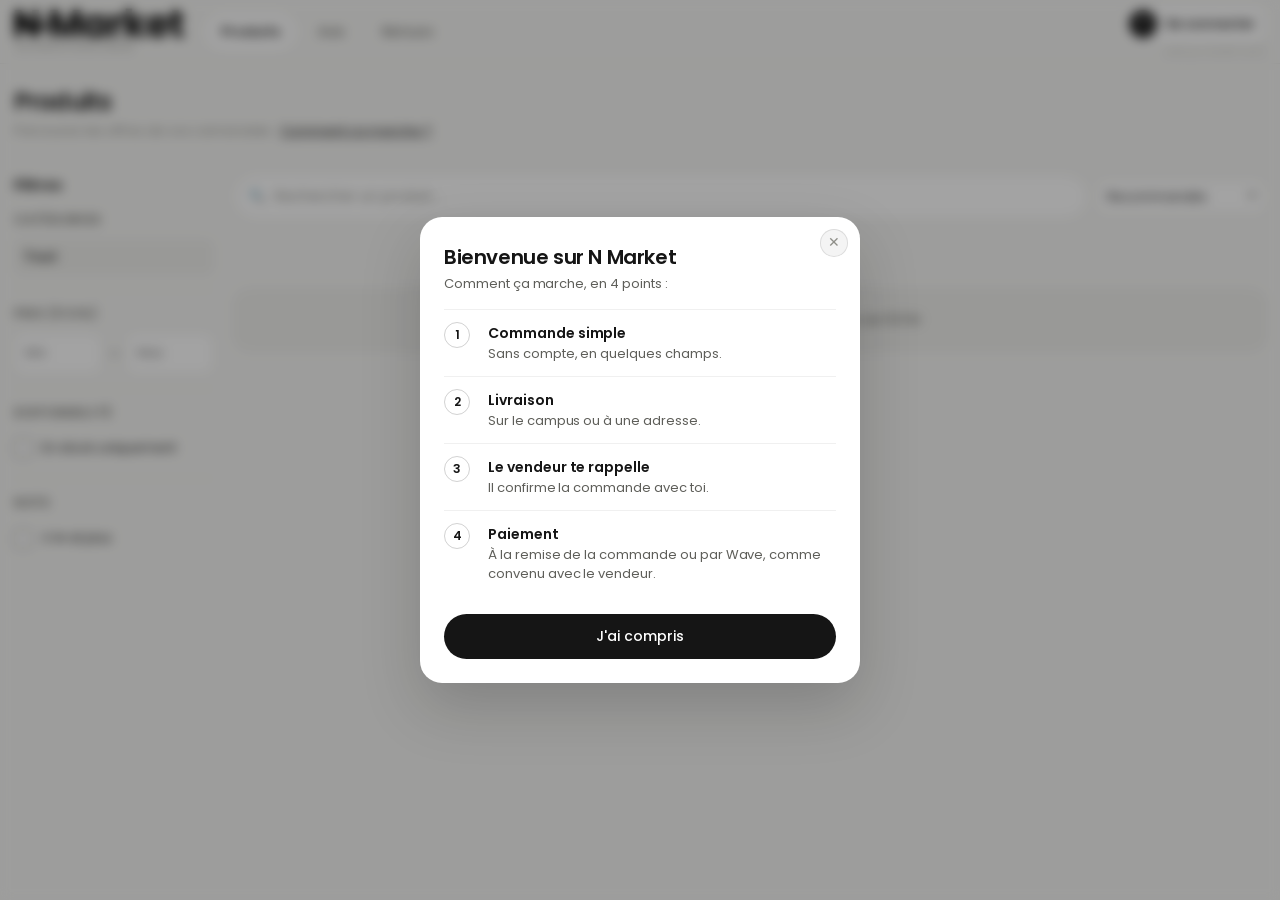
==== index.html @ 9080de51 "main" ====
<!DOCTYPE html>
<html lang="fr">
<head>
  <meta charset="UTF-8"><meta name="google-site-verification" content="qUVYnQUcmtaSax5qMbTQDFebanwdt0T6GeVmUHQS394" /><meta name="viewport" content="width=device-width, initial-scale=1.0, maximum-scale=1.0, user-scalable=no, viewport-fit=cover">
  <title>N Market</title>
  <link rel="icon" type="image/png" href="assets/favicon.png"><link rel="apple-touch-icon" href="assets/favicon.png">
  <style id="splashCss">#splash{position:fixed;inset:0;z-index:9999;display:flex;flex-direction:column;align-items:center;justify-content:center;gap:22px;background:#fff;transition:opacity .4s ease,visibility .4s}#splash.hide{opacity:0;visibility:hidden}#splash img{width:min(62vw,260px);height:auto;animation:spIn .6s cubic-bezier(.2,.8,.2,1) both}#splash .sp-bar{width:min(34vw,120px);height:3px;border-radius:3px;background:rgba(128,128,128,.25);overflow:hidden}#splash .sp-bar i{display:block;height:100%;width:40%;border-radius:3px;background:#111;animation:spBar 1.1s ease-in-out infinite}#splash .sp-estm{width:min(24vw,84px);opacity:.95;animation-delay:.15s}#splash .sp-w{display:none}@media (prefers-color-scheme:dark){:root:not([data-theme="light"]) #splash{background:#0d0d0d}:root:not([data-theme="light"]) #splash .sp-b{display:none}:root:not([data-theme="light"]) #splash .sp-w{display:block}:root:not([data-theme="light"]) #splash .sp-bar i{background:#fff}}html[data-theme="dark"] #splash{background:#0d0d0d}html[data-theme="dark"] #splash .sp-b{display:none}html[data-theme="dark"] #splash .sp-w{display:block}html[data-theme="dark"] #splash .sp-bar i{background:#fff}@keyframes spIn{from{opacity:0;transform:translateY(8px) scale(.96)}}@keyframes spBar{0%{transform:translateX(-120%)}100%{transform:translateX(320%)}}@media (prefers-reduced-motion:reduce){#splash img,#splash .sp-bar i{animation:none}}</style>
  <link rel="stylesheet" href="css/style.css">
<script src="js/theme.js"></script>
<script src="js/nozoom.js"></script>
</head>
<body data-bnav="shop" class="cart-empty">
<div id="splash" role="status" aria-label="Chargement"><img class="sp-b" src="assets/logo-black.png" alt="N Market"><img class="sp-w" src="assets/logo-white.png" alt="" aria-hidden="true"><div class="sp-bar"><i></i></div><img class="sp-estm" src="assets/estm-logo.svg" alt="ESTM"></div>
<div class="flag-bar"></div>
<div id="loader"><div class="spinner"></div><p>Chargement…</p></div>
<div class="mobile-topbar"><a class="mt-title brand-img-link" href="index.html" aria-label="N Market — accueil"><span class="brand-img-wrap"><img class="brand-img light" src="assets/logo-black.png" alt="N Market" width="170" height="30"><img class="brand-img dark" src="assets/logo-white.png" alt="" aria-hidden="true" width="170" height="30"></span></a></div>
<div class="app">
  <aside class="sidebar">
    <div class="logo-row">
      <div class="logo"><a class="logo-link brand-img-link" href="index.html" aria-label="N Market — accueil"><div class="logo-name"><span class="brand-img-wrap"><img class="brand-img light" src="assets/logo-black.png" alt="N Market" width="170" height="30"><img class="brand-img dark" src="assets/logo-white.png" alt="" aria-hidden="true" width="170" height="30"></span></div></a><div class="logo-under"><span class="logo-sub">Université ESTM Dakar</span></div></div>
    </div>
    <nav class="nav">
      <span class="nav-label">Catalogue</span>
      <button class="nav-item active" data-page="products"><span class="icon">🛍</span>Produits</button>
      <button class="nav-item" data-page="cart"><span class="icon">🛒</span>Panier <span class="cart-count" id="cartCount" style="display:none">0</span></button>
      <button class="nav-item" data-page="reviews"><span class="icon">⭐</span>Avis</button>
      <button class="nav-item" data-page="returns"><span class="icon">↩️</span>Retours</button>
    </nav>
    <div class="sidebar-footer">
      <div id="userPill" class="user-pill">
        <div class="avatar" id="userAvatar">?</div>
        <div class="user-info"><div class="user-name" id="userName">Se connecter</div><div class="user-role" id="userRole">Visiteur</div></div>
      </div>
      <span class="credit">codé par BUABEY Nel'si</span>
          </div>
  </aside>
  <main class="main">
    <div id="page-products" class="page active">
      <div class="page-header"><div><div class="page-title">Produits</div><div class="page-desc">Parcourez les offres de vos camarades · <button type="button" class="link-btn" id="howBtn">Comment ça marche ?</button></div></div></div>
      <div class="ad-banners-list" id="adBannersList"></div>
      <div class="shop-layout">
        <aside class="filters-panel" id="filtersPanel" aria-label="Filtres">
          <div class="fp-head"><strong>Filtres</strong><button type="button" class="fp-close" id="fpClose" aria-label="Fermer">✕</button></div>
          <div class="fp-group">
            <div class="fp-title">Prix (FCFA)</div>
            <div class="fp-price"><input type="number" inputmode="numeric" min="0" id="fPriceMin" placeholder="Min"><span>–</span><input type="number" inputmode="numeric" min="0" id="fPriceMax" placeholder="Max"></div>
          </div>
          <div class="fp-group">
            <div class="fp-title">Disponibilité</div>
            <label class="fp-check"><input type="checkbox" id="fStock"><span>En stock uniquement</span></label>
          </div>
          <div class="fp-group">
            <div class="fp-title">Note</div>
            <label class="fp-check"><input type="checkbox" id="fRating"><span>4 ★ et plus</span></label>
          </div>
          <div class="fp-foot"><button type="button" class="btn-ghost" id="fpReset">Tout effacer</button><button type="button" class="btn-primary" id="fpApply">Voir les résultats</button></div>
        </aside>
        <div class="shop-main">
          <div class="toolbar">
            <div class="search-wrap"><span class="s-icon">🔍</span><input type="search" id="searchInput" placeholder="Rechercher un produit…" autocomplete="off"></div>
            <select class="select-sm sort-select" id="sortSelect" aria-label="Trier">
              <option value="reco">Recommandés</option>
              <option value="new">Plus récents</option>
              <option value="priceAsc">Prix croissant</option>
              <option value="priceDesc">Prix décroissant</option>
              <option value="rating">Mieux notés</option>
            </select>
            <button type="button" class="btn-filter" id="openFilters">Filtres<span class="fcount" id="fCount" hidden></span></button>
          </div>
          <div class="filters" id="filterButtons">
            <button class="filter-btn active" data-filter="all">Tout</button>
          </div>
          <select class="select-sm filter-select" id="filterSelect"></select>
          <div class="result-line"><span id="resultCount" aria-live="polite"></span><div class="chips" id="activeFilters"></div></div>
          <div id="productsGrid"></div>
          <div class="estm-foot"><img src="assets/estm-logo.svg" alt="ESTM" width="72" height="35"><span>La marketplace des étudiants de l'ESTM</span></div>
        </div>
      </div>
      <div class="fp-overlay" id="fpOverlay"></div>
    </div>
    <div id="page-cart" class="page">
      <div class="page-header"><div><div class="page-title">Panier</div><div class="page-desc">Vérifie ta commande avant de valider</div></div></div>

      <div id="cartEmpty" class="empty" style="display:none">Ton panier est vide. Ajoute des produits depuis le catalogue 🛍</div>

      <div id="cartContent">
        <div class="cart-items" id="cartItems"></div>
        <div class="cart-summary"><span>Total</span><span id="cartTotal">0 FCFA</span></div>

        <div class="form-wrap">
          <div class="f-section">
            <span class="f-label">Tes informations</span>
            <div class="field"><label>Nom complet</label><input type="text" id="oName" placeholder="Ex : Amina Diallo"></div>
            <div class="field"><label>Téléphone (WhatsApp de préférence)</label><input type="tel" id="oPhone" placeholder="+221 77 …"></div>
            <label class="check-row" id="oWaRow"><input type="checkbox" id="oWaOptIn"><span>Recevoir mon <strong>reçu</strong> et le suivi de ma commande sur WhatsApp</span></label>
          </div>
          <div class="divider"></div>
          <div class="f-section">
            <span class="f-label">Instructions générales (optionnel)</span>
            <div class="field"><textarea id="oNotes" placeholder="Ex : appeler en arrivant, livrer à l'entrée du bâtiment B…"></textarea><div class="hint">Pour des modifications spécifiques à un produit (ex : sans sucre pour la crêpe), utilise le champ "Précision" sous chaque article du panier.</div></div>
          </div>
          <div class="divider"></div>
          <div class="f-section">
            <span class="f-label">Livraison</span>
            <div class="field-row">
              <div class="field"><label>Date souhaitée</label><input type="date" id="oDate"></div>
              <div class="field"><label>Heure souhaitée</label><input type="time" id="oTime"></div>
            </div>
            <div class="field"><label>Lieu de livraison</label>
              <div class="delivery-type-row">
                <label class="delivery-type-opt active" data-val="campus">
                  <input type="radio" name="deliveryType" value="campus" checked>
                  <span class="dt-icon">🏫</span><span>Sur le campus</span>
                </label>
                <label class="delivery-type-opt" data-val="external">
                  <input type="radio" name="deliveryType" value="external">
                  <span class="dt-icon">📍</span><span>Hors campus</span>
                </label>
              </div>
            </div>
            <div class="field" id="oAddressField" style="display:none">
              <label>Adresse de livraison</label>
              <textarea id="oAddress" placeholder="Ex : Cité Keur Gorgui, villa 12, derrière la pharmacie…"></textarea>
              <div class="hint">Indique une adresse précise pour faciliter la livraison.</div>
              <div class="map-picker">
                <button type="button" class="btn-ghost" id="oLocateBtn">📍 Utiliser ma position</button>
                <div class="gmap-box" id="oMapBox" aria-label="Carte pour placer le lieu de livraison"></div>
                <div class="hint" id="oMapHint">Partage ta position ou touche la carte pour placer le repère : le vendeur saura exactement où te livrer.</div>
                <a class="map-check" id="oMapCheck" href="#" target="_blank" rel="noopener noreferrer" style="display:none">Vérifier sur Google Maps ↗</a>
              </div>
            </div>
            <div id="oCampusFields">
              <div class="field-row">
                <div class="field"><label>Niveau</label><select id="oNiveau"><option value="">— Sélectionner —</option></select></div>
                <div class="field"><label>Filière</label><select id="oFiliere" disabled><option value="">Choisis d'abord ton niveau</option></select></div>
              </div>
              <div class="hint" style="margin-top:-8px;margin-bottom:14px">Pour que le vendeur sache où te livrer sur le campus.</div>
            </div>
          </div>
          <button class="btn-primary" id="submitOrderBtn">Valider la commande</button>
          <div class="order-confirm-box" id="orderSuccess" style="display:none">
            <div class="ico">✓</div>
            <strong>Commande envoyée !</strong>
            <p id="orderSuccessText"></p>
            <p style="margin-top:8px" id="waContactP" hidden><a class="btn-ghost" id="waContactLink" target="_blank" rel="noopener noreferrer">💬 Écrire sur WhatsApp</a></p>
            <p class="order-contact-note">🤝 <strong>Le vendeur te contactera dans peu de temps</strong> pour confirmer ta commande et la livraison. Garde ton téléphone à portée de main.</p>
            <p class="order-contact-note">💳 <strong>Paiement :</strong> à la remise de la commande ou par Wave, comme convenu avec le vendeur.</p>
            <p style="margin-top:8px">🧾 Ton ticket est affiché ci-dessous. Conserve-le : le code de reçu sert pour un retour.</p>
          </div>
          <div class="ticket-wrap" id="ticketWrap" style="display:none">
            <div id="ticketCard" class="tk-host"></div>
            <div class="ticket-actions">
              <button class="btn-ghost" id="downloadTicketBtn">⬇ Télécharger mon ticket</button>
            </div>
          </div>
        </div>
      </div>
    </div>
    <div id="page-reviews" class="page">
      <div class="page-header"><div><div class="page-title">Avis</div><div class="page-desc">Notes et retours de la promo</div></div></div>
      <button class="add-btn" id="openReviewBtn">+ Laisser un avis</button>
      <div class="reviews-list" id="reviewsList"></div>
    </div>
    <div id="page-returns" class="page">
      <div class="page-header"><div><div class="page-title">Retours</div><div class="page-desc">Un article reçu n'est pas conforme ? Signale-le au vendeur</div></div></div>
      <div class="form-wrap">
        <div class="f-section">
          <span class="f-label">Identification de la commande</span>
          <div class="field"><label>Code de reçu</label><input type="text" id="rtCode" placeholder="NM-XXXX-XXXX" autocomplete="off" autocapitalize="characters" maxlength="14" style="text-transform:uppercase;letter-spacing:.08em"></div>
          <div class="hint">Le code figure sur ton ticket et dans le message WhatsApp de confirmation (un code par article).</div>
        </div>
        <div class="divider"></div>
        <div class="f-section">
          <span class="f-label">Motif du retour</span>
          <div class="field"><textarea id="rtReason" placeholder="Ex : le produit reçu ne correspond pas à la description, l'article était abîmé…"></textarea></div>
        </div>
        <button class="btn-primary" id="submitReturnBtn">Envoyer la demande</button>
        <div class="success-box" id="returnSuccess"><div class="ico">✓</div><strong>Demande envoyée !</strong><p>Le vendeur a reçu ton message et te recontactera.</p></div>
      </div>
    </div>
  </main>
</div>

<div class="overlay" id="authModal">
  <div class="modal">
    <button class="modal-x" data-close="authModal">✕</button>
    <div id="viewLogin">
      <div class="modal-title">Connexion</div><div class="modal-sub">Accède à ton espace vendeur</div>
      <div class="modal-form" id="loginFormEmail">
        <div class="field"><label>Email</label><input type="email" id="lEmail" placeholder="ton@email.com"></div>
        <div class="field"><label>Mot de passe</label><input type="password" id="lPass" placeholder="••••••••"></div>
        <button class="btn-primary" id="loginBtn">Se connecter</button>
        <div class="modal-link" style="margin-top:4px"><a id="goForgot">Mot de passe oublié ?</a></div>
        <div class="modal-sep">ou</div>
        <div class="modal-link">Pas de compte ? <a id="goRegister">S'inscrire</a></div>
      </div>
      <div class="modal-form" id="loginFormForgot" style="display:none">
        <div class="field"><label>Email du compte</label><input type="email" id="fEmail" placeholder="ton@email.com"></div>
        <div class="hint">Nous t'envoyons un lien sécurisé pour choisir un nouveau mot de passe.</div>
        <button class="btn-primary" id="forgotBtn">Envoyer le lien</button>
        <div class="modal-link" style="margin-top:4px"><a id="goPasswordLogin">Retour à la connexion</a></div>
      </div>
    </div>
    <div id="viewRegister" style="display:none">
      <div class="modal-title">Créer un compte</div><div class="modal-sub">Rejoins N Market</div>
      <div class="modal-form">
        <div class="modal-grid">
          <div class="field"><label>Prénom</label><input type="text" id="rFirst" placeholder="Amina"></div>
          <div class="field"><label>Nom</label><input type="text" id="rLast" placeholder="Diallo"></div>
        </div>
        <div class="field"><label>Email</label><input type="email" id="rEmail" placeholder="ton@email.com"></div>
        <div class="field"><label>Téléphone</label><input type="tel" id="rPhone" placeholder="+221 77 …"></div>
        <div class="field"><label>Filière</label><select id="rFiliere"><option value="">— Sélectionner —</option></select></div>
        <div class="field"><label>Mot de passe</label><input type="password" id="rPass" placeholder="Min. 8 caractères" autocomplete="new-password"></div>
        <button class="btn-primary" id="registerBtn">Créer mon compte</button>
        <div class="modal-link">Déjà inscrit ? <a id="goLogin">Se connecter</a></div>
      </div>
    </div>
  </div>
</div>

<div class="overlay" id="recoveryModal">
  <div class="modal">
    <button class="modal-x" data-close="recoveryModal">✕</button>
    <div class="modal-title">Nouveau mot de passe</div><div class="modal-sub">Choisis un mot de passe d'au moins 8 caractères</div>
    <div class="modal-form">
      <div class="field"><label>Nouveau mot de passe</label><input type="password" id="newPass" autocomplete="new-password"></div>
      <button class="btn-primary" id="saveNewPassBtn">Enregistrer</button>
    </div>
  </div>
</div>

<div class="overlay" id="termsModal">
  <div class="modal modal-lg">
    <button class="modal-x" data-close="termsModal">✕</button>
    <div class="modal-title">Conditions pour devenir vendeur sur N Market</div>
    <div class="modal-sub">À lire avant de créer ta boutique</div>
    <div class="terms-content">
      <h4>1. Qui peut vendre ?</h4>
      <p>N Market est réservé à la communauté universitaire (étudiants, personnel). L'inscription est gratuite et ouverte à toute personne souhaitant proposer des produits ou services aux autres membres de l'université.</p>

      <h4>2. Comment ça fonctionne</h4>
      <ul>
        <li>Tu crées ton compte avec ton prénom, nom, email, téléphone et ta filière.</li>
        <li>Tu ajoutes tes produits (nom, description, prix, photo, catégorie, stock si besoin).</li>
        <li>Les clients commandent depuis le catalogue, choisissent une date/heure et un lieu de livraison (sur le campus ou une adresse).</li>
        <li>Tu reçois une notification par email pour chaque nouvelle commande, avec les coordonnées du client.</li>
        <li>Une commission de service (taux fixé par l'administration) s'applique sur les ventes réalisées via la plateforme, facturée périodiquement.</li>
        <li>Tu peux mettre tes produits en avant (section "Sponsorisé") via la page Publicité, selon les formules proposées.</li>
      </ul>

      <h4>3. Ce qu'il FAUT faire</h4>
      <ul>
        <li>Décrire tes produits de façon honnête (prix, quantité, ingrédients, état).</li>
        <li>Mettre à jour ton stock et la disponibilité de tes produits régulièrement.</li>
        <li>Répondre aux clients et confirmer les commandes dans un délai raisonnable.</li>
        <li>Respecter les dates, heures et lieux de livraison convenus.</li>
        <li>Traiter les demandes de retour ou de réclamation avec sérieux et de bonne foi.</li>
        <li>Garder tes informations de profil (email, téléphone, filière) à jour.</li>
        <li>Payer les commissions dues dans les délais indiqués par l'administration.</li>
      </ul>

      <h4>4. Ce qu'il NE FAUT PAS faire</h4>
      <ul>
        <li>Vendre des produits illégaux, dangereux, contrefaits ou interdits par le règlement de l'université.</li>
        <li>Publier des photos, descriptions ou prix trompeurs.</li>
        <li>Annuler des commandes confirmées sans motif valable, ou ne pas livrer.</li>
        <li>Harceler, insulter ou faire pression sur un client ou un autre vendeur (y compris via la messagerie).</li>
        <li>Créer plusieurs comptes pour contourner un blocage ou une suspension.</li>
        <li>Utiliser les coordonnées des clients obtenues via une commande à d'autres fins que cette commande.</li>
      </ul>

      <h4>5. Signalements et sanctions</h4>
      <p>Tout client peut signaler un vendeur via la page de sa boutique. Le Super Admin examine chaque signalement. Au-delà d'un seuil de signalements jugés fondés, le Super Admin peut suspendre ou supprimer définitivement le compte vendeur et ses produits, sans préavis, en cas de manquement grave ou répété aux présentes conditions.</p>

      <h4>6. Modération et droit de retrait</h4>
      <p>Le Super Admin peut, à tout moment, suspendre un compte, retirer un produit du catalogue, ou refuser une demande de mise en avant, notamment en cas de non-respect de ces règles, de retard de paiement de commission, ou de plainte fondée.</p>

      <p class="terms-footer" id="termsFooterText">Ces conditions s'appliquent à tout compte vendeur créé sur N Market.</p>
    </div>
    <div class="modal-form" id="termsActions" style="display:none;margin-top:14px">
      <div style="display:flex;gap:10px">
        <button class="btn-primary" id="acceptTermsBtn" style="flex:1">J'accepte, créer mon compte</button>
        <button class="btn-danger" id="declineTermsBtn" style="flex:1">Refuser</button>
      </div>
    </div>
  </div>
</div>

<div class="overlay" id="reviewModal">
  <div class="modal">
    <button class="modal-x" data-close="reviewModal">✕</button>
    <div class="modal-title">Laisser un avis</div><div class="modal-sub">Note un produit commandé</div>
    <div class="modal-form">
      <div class="field"><label>Ton prénom</label><input type="text" id="rvName" placeholder="Ex : Fatou"></div>
      <div class="field"><label>Produit</label><select id="rvProduct"></select></div>
      <div class="field"><label>Note</label>
        <div class="star-input">
          <input type="radio" name="rv" id="rv5" value="5"><label for="rv5">★</label>
          <input type="radio" name="rv" id="rv4" value="4"><label for="rv4">★</label>
          <input type="radio" name="rv" id="rv3" value="3"><label for="rv3">★</label>
          <input type="radio" name="rv" id="rv2" value="2"><label for="rv2">★</label>
          <input type="radio" name="rv" id="rv1" value="1"><label for="rv1">★</label>
        </div>
      </div>
      <div class="field"><label>Commentaire</label><textarea id="rvText" placeholder="C'était délicieux…"></textarea></div>
      <button class="btn-primary" id="submitReviewBtn">Publier l'avis</button>
    </div>
  </div>
</div>

<div class="overlay" id="ticketAsk">
  <div class="modal">
    <h2 class="how-title">Télécharger ton ticket ?</h2>
    <p class="how-sub">Ton ticket est prêt. Il contient ton code de reçu (NM-…), utile pour un retour. Veux-tu le télécharger, ou préfères-tu faire une capture d'écran ?</p>
    <div class="ask-actions"><button class="btn-ghost" id="ticketAskNo">Capture d'écran</button><button class="btn-primary" id="ticketAskYes">Télécharger</button></div>
  </div>
</div>

<div class="overlay" id="howModal">
  <div class="modal">
    <button class="modal-x" data-close="howModal" aria-label="Fermer">✕</button>
    <h2 class="how-title">Bienvenue sur N Market</h2>
    <p class="how-sub">Comment ça marche, en 4 points :</p>
    <ol class="how-list">
      <li><strong>Commande simple</strong><span>Sans compte, en quelques champs.</span></li>
      <li><strong>Livraison</strong><span>Sur le campus ou à une adresse.</span></li>
      <li><strong>Le vendeur te rappelle</strong><span>Il confirme la commande avec toi.</span></li>
      <li><strong>Paiement</strong><span>À la remise de la commande ou par Wave, comme convenu avec le vendeur.</span></li>
    </ol>
    <button class="btn-primary" id="howOk">J'ai compris</button>
  </div>
</div>

<div class="overlay" id="productDetailModal">
  <div class="modal modal-lg">
    <button class="modal-x" data-close="productDetailModal">✕</button>
    <div id="pdContent"></div>
  </div>
</div>

<div class="overlay" id="shopModal">
  <div class="modal modal-lg">
    <button class="modal-x" data-close="shopModal">✕</button>
    <div id="shopContent"></div>
  </div>
</div>

<div class="overlay" id="reportModal">
  <div class="modal">
    <button class="modal-x" data-close="reportModal">✕</button>
    <div class="modal-title">Signaler ce vendeur</div>
    <div class="modal-sub" id="reportModalSub">Décris le problème rencontré. Le Super Admin examinera ton signalement.</div>
    <div class="modal-form">
      <input type="hidden" id="reportSellerId">
      <div class="field"><label>Ton nom (optionnel)</label><input type="text" id="reportName" placeholder="Ton nom"></div>
      <div class="field"><label>Ton téléphone (optionnel)</label><input type="tel" id="reportPhone" placeholder="+221 77 …"></div>
      <div class="field"><label>Motif du signalement</label><textarea id="reportReason" placeholder="Ex : produit jamais livré, vendeur injoignable, articles non conformes…"></textarea></div>
      <button class="btn-primary" id="submitReportBtn">Envoyer le signalement</button>
      <div class="success-box" id="reportSuccess"><div class="ico">✓</div><strong>Signalement envoyé</strong><p>Merci, le Super Admin va examiner ta demande.</p></div>
    </div>
  </div>
</div>

<button type="button" class="cart-fab" id="cartFab" aria-label="Voir mon panier"><svg class="cf-ico" viewBox="0 0 24 24" width="28" height="28" fill="none" stroke="currentColor" stroke-width="2" stroke-linecap="round" stroke-linejoin="round" aria-hidden="true"><path d="M2 3h3l2.4 11.2a2 2 0 0 0 2 1.6h7.7a2 2 0 0 0 2-1.5L21 7H6"/><circle cx="9.5" cy="20" r="1.4"/><circle cx="17.5" cy="20" r="1.4"/></svg><span class="cart-count" id="cartFabCount" style="display:none">0</span></button>
<div class="cart-popup" id="cartPopup" role="status" aria-live="polite" hidden>
  <div class="cp-thumb" id="cpThumb"></div>
  <div class="cp-body"><div class="cp-title">✓ Ajouté au panier</div><div class="cp-name" id="cpName"></div><div class="cp-meta" id="cpMeta"></div></div>
  <div class="cp-actions"><button type="button" class="btn-primary sm" id="cpView">Voir le panier</button><button type="button" class="btn-ghost" id="cpKeep">Continuer</button></div>
  <button type="button" class="cp-x" id="cpClose" aria-label="Fermer">×</button>
</div>
<div class="toast" id="toast"><div class="toast-title" id="toastTitle"></div><div class="toast-msg" id="toastMsg"></div></div>
<script src="js/vendor/supabase.js"></script>
<script src="js/splash.js"></script>
<script src="js/config.js"></script><script src="js/db.js"></script><script src="js/cache.js"></script><script src="js/maps.js"></script><script src="js/mobilenav.js"></script><script src="js/vendor/emailjs.min.js"></script>
<script src="js/email.js"></script>
<script src="js/vendor/html2canvas.min.js"></script>
<script src="js/ticket.js"></script>
<script src="js/main.js"></script>
</body></html>
---- css/style.css ----
/* ═══════════════════════════════════════════════════
   N MARKET — Interface minimaliste
   Neutres chauds, un seul accent (noir), Poppins.
   Hiérarchie : 12 / 13 / 14 / 16 / 20 / 24 / 32 px
═══════════════════════════════════════════════════ */

@font-face { font-family: 'Poppins'; font-weight: 300; font-style: normal; font-display: swap; src: url('fonts/poppins-latin-300-normal.woff2') format('woff2'); }
@font-face { font-family: 'Poppins'; font-weight: 400; font-style: normal; font-display: swap; src: url('fonts/poppins-latin-400-normal.woff2') format('woff2'); }
@font-face { font-family: 'Poppins'; font-weight: 500; font-style: normal; font-display: swap; src: url('fonts/poppins-latin-500-normal.woff2') format('woff2'); }
@font-face { font-family: 'Poppins'; font-weight: 600; font-style: normal; font-display: swap; src: url('fonts/poppins-latin-600-normal.woff2') format('woff2'); }
@font-face { font-family: 'Poppins'; font-weight: 700; font-style: normal; font-display: swap; src: url('fonts/poppins-latin-700-normal.woff2') format('woff2'); }

*, *::before, *::after { box-sizing: border-box; margin: 0; padding: 0; }
html { scroll-behavior: smooth; -webkit-font-smoothing: antialiased; }

/* ══════════════════════════════════════════════════
   TOKENS — clair par défaut ; sombre si l'appareil le demande
══════════════════════════════════════════════════ */
:root {
  --font: 'Poppins', -apple-system, BlinkMacSystemFont, 'Segoe UI', sans-serif;

  /* Échelle typographique */
  --fs-xs: .75rem;     /* 12 — légendes, badges */
  --fs-sm: .8125rem;   /* 13 — texte secondaire, libellés */
  --fs-base: .875rem;  /* 14 — corps */
  --fs-md: 1rem;       /* 16 — prix, sous-titres */
  --fs-lg: 1.25rem;    /* 20 — titres de modale */
  --fs-xl: 1.5rem;     /* 24 — titres de page */
  --fs-2xl: 2rem;      /* 32 — grands chiffres */

  /* Fonds */
  --bg:  #f6f6f4;
  --bg2: #ffffff;
  --bg3: #efefec;

  /* Surfaces & bordures */
  --s1: rgba(0,0,0,0.025);
  --s2: rgba(0,0,0,0.045);
  --s3: rgba(0,0,0,0.07);
  --s4: rgba(0,0,0,0.11);
  --b1: rgba(0,0,0,0.06);
  --b2: rgba(0,0,0,0.10);
  --b3: rgba(0,0,0,0.18);

  /* Texte */
  --t1: #151515;
  --t2: #5e5e59;
  --t3: #8e8e88;
  --t4: #c3c3bd;

  /* Accent unique : noir */
  --accent:      #151515;
  --accent-lt:   #151515;
  --on-accent:   #ffffff;
  --accent-dim:  rgba(0,0,0,0.05);
  --accent-glow: rgba(0,0,0,0.08);
  --accent-bdr:  rgba(0,0,0,0.16);

  /* Teintes d'appoint désaturées (avertissements, statuts) */
  --gold:     #8a6a2f;
  --gold-dim: rgba(138,106,47,0.09);
  --gold-bdr: rgba(138,106,47,0.22);
  --rouge:    #9b3d33;
  --rouge-dim: rgba(155,61,51,0.08);

  --ok:      #3d7a56;
  --ok-dim:  rgba(61,122,86,0.09);
  --ok-bdr:  rgba(61,122,86,0.22);
  --warn:    #8a6a2f;
  --warn-dim:rgba(138,106,47,0.09);
  --err:     #b0402f;
  --err-dim: rgba(176,64,47,0.08);
  --err-bdr: rgba(176,64,47,0.22);

  /* Rayons & ombres */
  --r:    10px;
  --r-lg: 14px;
  --r-xl: 20px;
  --shadow-sm: 0 1px 2px rgba(0,0,0,.04);
  --shadow-md: 0 8px 24px rgba(0,0,0,.07);

  color-scheme: light;
}

@media (prefers-color-scheme: dark) {
  :root:not([data-theme="light"]) {
    --bg:  #0f0f0e; --bg2: #171716; --bg3: #20201f;
    --s1: rgba(255,255,255,0.03); --s2: rgba(255,255,255,0.055); --s3: rgba(255,255,255,0.09); --s4: rgba(255,255,255,0.13);
    --b1: rgba(255,255,255,0.07); --b2: rgba(255,255,255,0.11); --b3: rgba(255,255,255,0.18);
    --t1: #f4f4f1; --t2: #a4a49e; --t3: #6f6f6a; --t4: #3b3b38;
    --accent: #f4f4f1; --accent-lt: #f4f4f1; --on-accent: #151515;
    --accent-dim: rgba(255,255,255,0.07); --accent-glow: rgba(255,255,255,0.08); --accent-bdr: rgba(255,255,255,0.20);
    --gold: #c9a75e; --gold-dim: rgba(201,167,94,0.10); --gold-bdr: rgba(201,167,94,0.24);
    --rouge: #d0685c; --rouge-dim: rgba(208,104,92,0.10);
    --ok: #62a981; --ok-dim: rgba(98,169,129,0.11); --ok-bdr: rgba(98,169,129,0.24);
    --warn: #c9a75e; --warn-dim: rgba(201,167,94,0.10);
    --err: #d0685c; --err-dim: rgba(208,104,92,0.10); --err-bdr: rgba(208,104,92,0.24);
    --shadow-sm: none; --shadow-md: 0 8px 24px rgba(0,0,0,.4);
    color-scheme: dark;
  }
}
html[data-theme="dark"] {
  --bg:  #0f0f0e; --bg2: #171716; --bg3: #20201f;
  --s1: rgba(255,255,255,0.03); --s2: rgba(255,255,255,0.055); --s3: rgba(255,255,255,0.09); --s4: rgba(255,255,255,0.13);
  --b1: rgba(255,255,255,0.07); --b2: rgba(255,255,255,0.11); --b3: rgba(255,255,255,0.18);
  --t1: #f4f4f1; --t2: #a4a49e; --t3: #6f6f6a; --t4: #3b3b38;
  --accent: #f4f4f1; --accent-lt: #f4f4f1; --on-accent: #151515;
  --accent-dim: rgba(255,255,255,0.07); --accent-glow: rgba(255,255,255,0.08); --accent-bdr: rgba(255,255,255,0.20);
  --gold: #c9a75e; --gold-dim: rgba(201,167,94,0.10); --gold-bdr: rgba(201,167,94,0.24);
  --rouge: #d0685c; --rouge-dim: rgba(208,104,92,0.10);
  --ok: #62a981; --ok-dim: rgba(98,169,129,0.11); --ok-bdr: rgba(98,169,129,0.24);
  --warn: #c9a75e; --warn-dim: rgba(201,167,94,0.10);
  --err: #d0685c; --err-dim: rgba(208,104,92,0.10); --err-bdr: rgba(208,104,92,0.24);
  --shadow-sm: none; --shadow-md: 0 8px 24px rgba(0,0,0,.4);
  color-scheme: dark;
}

/* Alias de compatibilité (anciens noms de variables utilisés dans le JS) */
:root, html[data-theme="light"], html[data-theme="dark"] {
  --red:    var(--err);
  --green:  var(--ok);
  --blue:   var(--accent);
  --violet: var(--gold);
  --pink:   var(--rouge);
  --orange: var(--gold);
  --amber:  var(--gold);
  --flash:  var(--gold);
  --line:   var(--b1);
  --r2:     var(--r-lg);
}

/* ══════════════════════════════════════════════════
   BASE
══════════════════════════════════════════════════ */
body {
  font-family: var(--font);
  background: var(--bg); color: var(--t1);
  min-height: 100vh; font-size: 14px; line-height: 1.6; overflow-x: hidden;
}

::-webkit-scrollbar { width: 4px; height: 4px; }
::-webkit-scrollbar-track { background: transparent; }
::-webkit-scrollbar-thumb { background: var(--b3); border-radius: 4px; }

/* ── LOADER ── */
#loader {
  position: fixed; inset: 0; background: var(--bg);
  z-index: 999; display: none;
  align-items: center; justify-content: center;
  flex-direction: column; gap: 14px;
}
.spinner {
  width: 32px; height: 32px;
  border: 2px solid var(--b2);
  border-top-color: var(--accent);
  border-radius: 50%;
  animation: spin .65s linear infinite;
}
@keyframes spin { to { transform: rotate(360deg); } }
#loader p { font-size: .76rem; color: var(--t3); letter-spacing: .06em; }

/* ── BANDEAU TRICOLORE (touch Sénégal : 4px vert/or/rouge) ── */
.flag-bar {
  position: fixed; top: 0; left: 0; right: 0; height: 3px; z-index: 1000;
  background: linear-gradient(to right, var(--accent) 33.3%, var(--gold) 33.3% 66.6%, var(--rouge) 66.6%);
}

/* ── LAYOUT ── */
.app { display: flex; min-height: 100vh; }

/* ══════════════════════════════════════════════════
   SIDEBAR
══════════════════════════════════════════════════ */
.sidebar {
  width: 220px; flex-shrink: 0;
  background: var(--bg2);
  border-right: 1px solid var(--b1);
  display: flex; flex-direction: column;
  position: fixed; top: 3px; left: 0; bottom: 0;
  z-index: 50; overflow-y: auto;
}

.logo-row {
  display: flex; align-items: center; justify-content: space-between; gap: 8px;
  padding: 20px 16px 18px;
  border-bottom: 1px solid var(--b1);
  flex-shrink: 0;
}
.logo-row .logo { padding: 0; border: none; }
.logo { padding: 20px 16px 18px; border-bottom: 1px solid var(--b1); flex-shrink: 0; }
.logo-name {
  font-family: var(--font);
  font-size: 1rem; font-weight: 700; color: var(--t1); letter-spacing: -.01em;
}
.logo-sub { font-size: .65rem; color: var(--t3); margin-top: 2px; letter-spacing: .05em; text-transform: uppercase; }
.logo-star { color: var(--accent); font-size: .7em; }

.nav { display: flex; flex-direction: column; padding: 10px 8px; flex: 1; gap: 1px; }
.nav-label {
  font-size: .58rem; font-weight: 600; color: var(--t4);
  text-transform: uppercase; letter-spacing: .12em;
  padding: 0 8px; margin: 12px 0 3px;
}
.nav-item {
  display: flex; align-items: center; gap: 9px;
  padding: 8px 10px; border-radius: var(--r);
  cursor: pointer; font-size: .81rem; font-weight: 500;
  color: var(--t2); transition: all .15s;
  border: none; background: none; text-align: left;
  width: 100%; font-family: var(--font);
  text-decoration: none; position: relative;
}
.nav-item .icon { font-size: .9rem; width: 16px; text-align: center; flex-shrink: 0; opacity: .7; }
.nav-item:hover { background: var(--s2); color: var(--t1); }
.nav-item:hover .icon { opacity: 1; }
.nav-item.active {
  background: var(--accent-dim); color: var(--accent-lt);
  border: 1px solid var(--accent-bdr); font-weight: 600;
}
.nav-item.active .icon { opacity: 1; }
.dot { width: 6px; height: 6px; border-radius: 50%; background: var(--err); margin-left: auto; flex-shrink: 0; animation: pulse 2s infinite; }
.badge-dot { width: 6px; height: 6px; border-radius: 50%; background: var(--err); margin-left: auto; flex-shrink: 0; animation: pulse 2s infinite; }
@keyframes pulse { 0%,100%{opacity:1} 50%{opacity:.4} }

.sidebar-footer { padding: 10px 8px 14px; border-top: 1px solid var(--b1); display: flex; flex-direction: column; gap: 5px; }
.user-pill {
  display: flex; align-items: center; gap: 9px;
  padding: 9px 10px; background: var(--s1);
  border: 1px solid var(--b1); border-radius: var(--r);
  cursor: pointer; transition: all .15s;
  text-decoration: none; color: inherit;
}
.user-pill:hover { background: var(--s2); border-color: var(--b2); }
.avatar {
  width: 28px; height: 28px; border-radius: 50%;
  display: flex; align-items: center; justify-content: center;
  font-size: .74rem; font-weight: 700; flex-shrink: 0;
  background: var(--accent-dim); color: var(--accent-lt);
  border: 1px solid var(--accent-bdr);
}
.user-info { flex: 1; overflow: hidden; }
.user-name { font-size: .77rem; font-weight: 600; white-space: nowrap; overflow: hidden; text-overflow: ellipsis; }
.user-role { font-size: .63rem; color: var(--t3); }
.admin-btn {
  display: flex; align-items: center; gap: 7px;
  padding: 8px 10px; border-radius: var(--r);
  font-size: .76rem; font-weight: 500; color: var(--gold);
  background: var(--gold-dim); border: 1px solid var(--gold-bdr);
  text-decoration: none; cursor: pointer;
  font-family: var(--font); transition: all .15s; width: 100%;
}
.admin-btn:hover { background: var(--gold-dim); }
.credit { text-align: center; font-size: .6rem; color: var(--t4); padding: 2px 0; text-decoration: none; display: block; }

/* Theme toggle */
.theme-toggle {
  display: flex; align-items: center; justify-content: center;
  width: 32px; height: 32px; border-radius: 50%;
  background: var(--s2); border: 1px solid var(--b2); cursor: pointer;
  font-size: .9rem; transition: all .15s; flex-shrink: 0;
  color: var(--t2);
}
.theme-toggle:hover { background: var(--s3); color: var(--t1); }

/* ══════════════════════════════════════════════════
   MAIN CONTENT
══════════════════════════════════════════════════ */
.main { margin-left: 220px; flex: 1; padding: 32px 36px; min-width: 0; }
.page { display: none; }
.page.active { display: block; animation: fadeUp .18s ease; }
@keyframes fadeUp { from { opacity:0; transform:translateY(6px); } to { opacity:1; transform:translateY(0); } }

.page-header {
  margin-bottom: 24px; display: flex;
  align-items: flex-start; justify-content: space-between;
  gap: 12px; flex-wrap: wrap;
}
.page-title { font-family: var(--font); font-size: 1.3rem; font-weight: 700; color: var(--t1); letter-spacing: -.01em; margin-bottom: 3px; }
.page-desc  { font-size: .79rem; color: var(--t3); }
.header-actions { display: flex; gap: 8px; align-items: center; }

/* ══════════════════════════════════════════════════
   TOOLBAR / SEARCH / FILTERS
══════════════════════════════════════════════════ */
.toolbar { display: flex; gap: 8px; align-items: center; margin-bottom: 18px; flex-wrap: wrap; }
.search-wrap { position: relative; flex: 1; min-width: 160px; }
.search-wrap input {
  width: 100%; background: var(--bg2);
  border: 1px solid var(--b2); border-radius: var(--r);
  color: var(--t1); font-family: var(--font); font-size: .82rem;
  padding: 8px 12px 8px 34px; outline: none; transition: border-color .15s;
}
.search-wrap input:focus { border-color: var(--accent-bdr); }
.search-wrap input::placeholder { color: var(--t3); }
.s-icon { position: absolute; left: 11px; top: 50%; transform: translateY(-50%); color: var(--t3); font-size: .78rem; pointer-events: none; }

.filters { display: flex; gap: 5px; flex-wrap: wrap; }
.filter-btn {
  padding: 6px 12px; background: var(--bg2);
  border: 1px solid var(--b2); border-radius: 20px;
  color: var(--t2); font-family: var(--font);
  font-size: .76rem; font-weight: 500; cursor: pointer; transition: all .15s;
}
.filter-btn:hover { color: var(--t1); border-color: var(--b3); }
.filter-btn.active { background: var(--accent-dim); border-color: var(--accent-bdr); color: var(--accent-lt); font-weight: 600; }

.filter-select { display: none; flex-shrink: 0; width: auto; min-width: 150px; }

/* ══════════════════════════════════════════════════
   PRODUCT CARDS
══════════════════════════════════════════════════ */
.grid { display: grid; grid-template-columns: repeat(auto-fill, minmax(210px, 1fr)); gap: 12px; }

.card {
  background: var(--bg2);
  border: 1px solid var(--b1); border-radius: var(--r-lg);
  overflow: hidden; transition: border-color .15s, box-shadow .15s, transform .15s;
  position: relative;
}
.card:hover {
  border-color: var(--accent-bdr); transform: translateY(-3px);
  box-shadow: 0 8px 28px rgba(0,0,0,0.15), 0 0 0 1px var(--accent-bdr);
}
.card-img {
  height: 130px; background: var(--bg3);
  display: flex; align-items: center; justify-content: center;
  font-size: 2.8rem; overflow: hidden; position: relative;
}
.card-img img { width: 100%; height: 100%; object-fit: cover; position: absolute; inset: 0; }
.card-body { padding: 14px; }
.card-name { font-size: .88rem; font-weight: 600; margin-bottom: 2px; color: var(--t1); }
.card-desc { font-size: .74rem; color: var(--t3); margin-bottom: 6px; line-height: 1.5; display: -webkit-box; -webkit-line-clamp: 2; -webkit-box-orient: vertical; overflow: hidden; }
.card-seller { font-size: .68rem; color: var(--t3); margin-bottom: 8px; }
.card-row { display: flex; justify-content: space-between; align-items: center; margin-top: 8px; }
.card-price { font-size: .92rem; font-weight: 700; color: var(--accent-lt); }
.card-rating { display: flex; align-items: center; gap: 3px; font-size: .7rem; color: var(--t3); }
.seller-filiere { color: var(--gold); font-weight: 500; }

/* ══════════════════════════════════════════════════
   PRODUITS SPONSORISÉS / PUBLICITÉ
══════════════════════════════════════════════════ */
.sponsored-badge {
  display: inline-flex; align-items: center; gap: 3px;
  font-size: .6rem; font-weight: 700; padding: 2px 7px; border-radius: 4px;
  background: var(--gold-dim); color: var(--gold); border: 1px solid var(--gold-bdr);
  margin-bottom: 6px; letter-spacing: .04em; text-transform: uppercase;
}
.card.sponsored { border-color: var(--gold-bdr); }
.card.sponsored:hover { border-color: var(--gold); box-shadow: 0 8px 28px rgba(0,0,0,0.15), 0 0 0 1px var(--gold-bdr); }

.section-divider {
  display: flex; align-items: center; gap: 10px; margin: 22px 0 12px;
  font-size: .64rem; font-weight: 700; color: var(--t3);
  text-transform: uppercase; letter-spacing: .12em;
}
.section-divider::after { content: ''; flex: 1; height: 1px; background: var(--b1); }

/* ── Promo plan cards (choix d'un forfait) ── */
.promo-plans { display: grid; grid-template-columns: repeat(auto-fill,minmax(160px,1fr)); gap: 10px; margin-bottom: 16px; }
.promo-plan-card {
  background: var(--bg2); border: 1px solid var(--b1); border-radius: var(--r-lg);
  padding: 16px; cursor: pointer; transition: all .15s; text-align: center;
}
.promo-plan-card:hover { border-color: var(--b3); }
.promo-plan-card.selected { border-color: var(--gold-bdr); background: var(--gold-dim); }
.promo-plan-card .pp-label { font-size: .8rem; font-weight: 600; margin-bottom: 4px; }
.promo-plan-card .pp-price { font-size: 1.05rem; font-weight: 700; color: var(--gold); }
.promo-plan-card .pp-duration { font-size: .68rem; color: var(--t3); margin-top: 2px; }

/* ── Promo status list ── */
.promo-item {
  display: flex; align-items: center; justify-content: space-between; gap: 12px; flex-wrap: wrap;
  background: var(--bg2); border: 1px solid var(--b1); border-radius: var(--r-lg);
  padding: 14px 16px; margin-bottom: 8px;
}
.promo-item .pi-info { flex: 1; min-width: 0; }
.promo-item .pi-name { font-weight: 600; font-size: .85rem; }
.promo-item .pi-meta { font-size: .7rem; color: var(--t3); margin-top: 2px; }
.promo-item .pi-price { font-weight: 700; color: var(--gold); font-size: .9rem; }

/* Badges catégorie */
.badge { display: inline-flex; align-items: center; font-size: .62rem; font-weight: 600; padding: 2px 8px; border-radius: 4px; margin-bottom: 6px; letter-spacing: .02em; }
.badge-food  { background: var(--ok-dim);   color: var(--ok);    border: 1px solid var(--ok-bdr); }
.badge-drink { background: var(--accent-dim); color: var(--accent-lt); border: 1px solid var(--accent-bdr); }
.badge-other { background: var(--s2);        color: var(--t2);   border: 1px solid var(--b2); }

/* ── Stock badges ── */
.stock-badge { display: inline-flex; align-items: center; font-size: .62rem; font-weight: 600; padding: 2px 8px; border-radius: 4px; margin-bottom: 6px; margin-left: 5px; }
.stock-badge.ok  { background: var(--ok-dim);  color: var(--ok);  border: 1px solid var(--ok-bdr); }
.stock-badge.out { background: var(--err-dim); color: var(--err); border: 1px solid var(--err-bdr); }

/* ── Card action buttons ── */
.card-actions { display: flex; gap: 6px; margin-top: 10px; }
.btn-detail {
  flex: 1; padding: 7px; background: var(--s1);
  border: 1px solid var(--b2); border-radius: var(--r); color: var(--t2);
  font-family: var(--font); font-size: .74rem; font-weight: 500; cursor: pointer; transition: all .15s;
}
.btn-detail:hover { border-color: var(--b3); color: var(--t1); background: var(--s2); }
.btn-order {
  flex: 1.4; padding: 7px 10px;
  background: var(--accent); border: none; border-radius: var(--r);
  color: var(--on-accent); font-family: var(--font);
  font-size: .76rem; font-weight: 600; cursor: pointer;
  transition: background .15s;
  margin-top: 0;
}
.btn-order:hover { background: var(--accent-lt); }
.btn-order:disabled { opacity: .35; cursor: not-allowed; }

/* ── Empty state ── */
.empty { grid-column: 1/-1; text-align: center; padding: 60px 20px; color: var(--t3); font-size: .83rem; }
#productsGrid > .empty { display: block; }

/* ══════════════════════════════════════════════════
   CART (PANIER)
══════════════════════════════════════════════════ */
.cart-count {
  display: inline-flex; align-items: center; justify-content: center;
  min-width: 17px; height: 17px; padding: 0 4px; border-radius: 9px;
  background: var(--accent); color: var(--on-accent); font-size: .6rem; font-weight: 700; margin-left: auto;
}
.cart-items { display: flex; flex-direction: column; gap: 8px; max-width: 520px; margin-bottom: 14px; }
.cart-item {
  display: flex; flex-direction: column; gap: 8px; padding: 10px 12px;
  background: var(--bg2); border: 1px solid var(--b1); border-radius: var(--r-lg);
}
.cart-item .ci-main { display: flex; align-items: center; gap: 10px; }
.cart-item .ci-img {
  width: 42px; height: 42px; border-radius: var(--r); flex-shrink: 0;
  display: flex; align-items: center; justify-content: center; font-size: 1.2rem;
  background: var(--bg3); border: 1px solid var(--b1); overflow: hidden;
}
.cart-item .ci-img img { width: 100%; height: 100%; object-fit: cover; }
.cart-item .ci-info { flex: 1; min-width: 0; }
.cart-item .ci-name { font-size: .82rem; font-weight: 600; }
.cart-item .ci-seller { font-size: .66rem; color: var(--t3); }
.cart-item .ci-price { font-size: .74rem; color: var(--accent-lt); font-weight: 600; margin-top: 1px; }
.cart-item .ci-qty { display: flex; align-items: center; gap: 5px; }
.cart-item .ci-qty button {
  width: 24px; height: 24px; border-radius: 6px; background: var(--s2); border: 1px solid var(--b2);
  color: var(--t1); font-size: .85rem; cursor: pointer; display:flex; align-items:center; justify-content:center; transition: background .15s;
}
.cart-item .ci-qty button:hover { background: var(--s3); }
.cart-item .ci-qty span { font-size: .8rem; font-weight: 600; min-width: 20px; text-align: center; }
.cart-item .ci-remove { color: var(--t3); cursor: pointer; font-size: .85rem; padding: 4px; flex-shrink: 0; transition: color .15s; }
.cart-item .ci-remove:hover { color: var(--err); }
.cart-summary {
  display: flex; justify-content: space-between; align-items: center; max-width: 520px;
  padding: 12px 16px; background: var(--bg2); border: 1px solid var(--b2); border-radius: var(--r-lg);
  font-size: .95rem; font-weight: 700; margin-bottom: 20px;
}
.cart-summary .s-total { color: var(--accent-lt); font-size: 1.05rem; }

/* ── Per-item note input ── */
.ci-note-wrap { margin-top: 2px; }
.ci-note {
  width: 100%; background: var(--s1); border: 1px solid var(--b1); border-radius: var(--r);
  color: var(--t1); font-family: var(--font); font-size: .74rem;
  padding: 6px 10px; outline: none; transition: border-color .15s;
  resize: none; min-height: 32px;
}
.ci-note:focus { border-color: var(--accent-bdr); }
.ci-note::placeholder { color: var(--t3); }
.ci-note-label { font-size: .65rem; color: var(--t3); margin-bottom: 3px; display: block; }

/* ── Auto-download confirmation ── */
.order-confirm-box {
  background: var(--accent-dim); border: 1px solid var(--accent-bdr);
  border-radius: var(--r-lg); padding: 18px; margin-top: 14px; text-align: center;
}
.order-confirm-box .ico { font-size: 1.8rem; margin-bottom: 6px; }
.order-confirm-box strong { font-size: .9rem; font-weight: 700; color: var(--accent-lt); display: block; margin-bottom: 4px; }
.order-confirm-box p { font-size: .8rem; color: var(--t2); line-height: 1.6; }

/* ══════════════════════════════════════════════════
   AD BANNERS (bannières publicitaires)
══════════════════════════════════════════════════ */
.ad-banner {
  display: block; position: relative; border-radius: var(--r-lg); overflow: hidden;
  min-height: 90px; text-decoration: none;
  border: 1px solid var(--b1); transition: transform .15s, box-shadow .15s;
  background-size: cover; background-position: center;
}
.ad-banner:hover { transform: translateY(-2px); box-shadow: 0 6px 20px rgba(0,0,0,0.12); }
.ad-banner .ab-overlay {
  position: absolute; inset: 0; display: flex; flex-direction: column; justify-content: center;
  padding: 18px 22px; background: linear-gradient(to right, rgba(0,0,0,0.55), rgba(0,0,0,0.05));
}
.ad-banner .ab-title { font-family: var(--font); font-size: 1.05rem; font-weight: 700; color: #fff; }
.ad-banner .ab-subtitle { font-size: .8rem; color: rgba(255,255,255,0.85); margin-top: 3px; }
.ad-banner .ab-tag {
  position: absolute; top: 8px; right: 10px; font-size: .6rem; font-weight: 700;
  color: rgba(255,255,255,0.85); background: rgba(0,0,0,0.3); padding: 2px 8px;
  border-radius: 4px; text-transform: uppercase; letter-spacing: .08em;
}
.ad-banners-list { margin-bottom: 18px; }

/* Carousel */
.ab-carousel { position: relative; border-radius: var(--r-lg); overflow: hidden; }
.ab-track {
  display: flex; transition: transform .45s cubic-bezier(.4,0,.2,1);
}
.ab-slide { flex: 0 0 100%; min-width: 0; margin-bottom: 0; border-radius: 0; border: none; }
.ab-carousel .ad-banner:first-child,
.ab-carousel .ad-banner:last-child { border-radius: 0; }
.ab-arrow {
  position: absolute; top: 50%; transform: translateY(-50%);
  background: rgba(0,0,0,0.35); color: #fff; border: none; cursor: pointer;
  font-size: 1.5rem; line-height: 1; padding: 6px 10px; border-radius: 6px;
  transition: background .15s; z-index: 2;
}
.ab-arrow:hover { background: rgba(0,0,0,0.6); }
.ab-prev { left: 8px; }
.ab-next { right: 8px; }
.ab-dots {
  position: absolute; bottom: 8px; left: 50%; transform: translateX(-50%);
  display: flex; gap: 6px; z-index: 2;
}
.ab-dot {
  width: 7px; height: 7px; border-radius: 50%; border: none; cursor: pointer;
  background: rgba(255,255,255,0.45); padding: 0; transition: background .2s, transform .2s;
}
.ab-dot.active { background: #fff; transform: scale(1.3); }


/* ══════════════════════════════════════════════════
   SHOP / SELLER PROFILE
══════════════════════════════════════════════════ */
.shop-header {
  display: flex; align-items: center; gap: 16px; margin-bottom: 22px;
  padding: 20px; background: var(--bg2); border: 1px solid var(--b1); border-radius: var(--r-xl);
  flex-wrap: wrap;
}
.shop-avatar {
  width: 64px; height: 64px; border-radius: 50%; flex-shrink: 0;
  display: flex; align-items: center; justify-content: center;
  font-size: 1.4rem; font-weight: 700;
  background: var(--accent-dim); color: var(--accent-lt); border: 1px solid var(--accent-bdr);
}
.shop-info { flex: 1; min-width: 0; }
.shop-name { font-family: var(--font); font-size: 1.2rem; font-weight: 700; }
.shop-meta { font-size: .78rem; color: var(--t3); margin-top: 3px; }
.shop-rating { font-size: .8rem; color: var(--t2); margin-top: 5px; }
.shop-actions { display: flex; gap: 8px; flex-shrink: 0; }
.btn-report {
  padding: 7px 12px; background: var(--err-dim); border: 1px solid var(--err-bdr);
  border-radius: var(--r); color: var(--err); font-family: var(--font);
  font-size: .76rem; font-weight: 600; cursor: pointer; transition: all .15s;
}
.btn-report:hover { background: var(--err); color: #fff; }
.shop-link {
  color: var(--accent-lt); text-decoration: none; cursor: pointer; font-weight: 500;
}
.shop-link:hover { text-decoration: underline; }

/* ══════════════════════════════════════════════════
   PRODUCT DETAIL MODAL
══════════════════════════════════════════════════ */
.pd-img { width: 100%; height: 200px; border-radius: var(--r-lg); overflow: hidden; display:flex; align-items:center; justify-content:center; font-size: 3.5rem; margin-bottom: 14px; background: var(--bg3); border: 1px solid var(--b1); }
.pd-img img { width: 100%; height: 100%; object-fit: cover; }
.pd-title { font-family: var(--font); font-size: 1.1rem; font-weight: 700; margin-bottom: 3px; }
.pd-seller { font-size: .77rem; color: var(--t3); margin-bottom: 10px; }
.pd-desc { font-size: .82rem; color: var(--t2); line-height: 1.6; margin-bottom: 12px; }
.pd-row { display: flex; justify-content: space-between; align-items: center; margin-bottom: 14px; }
.pd-price { font-size: 1.15rem; font-weight: 700; color: var(--accent-lt); }
.pd-rating { font-size: .8rem; color: var(--t3); }
.pd-reviews { margin-top: 16px; padding-top: 16px; border-top: 1px solid var(--b1); }
.pd-reviews h4 { font-size: .64rem; font-weight: 700; color: var(--t3); text-transform: uppercase; letter-spacing: .1em; margin-bottom: 10px; }

/* ══════════════════════════════════════════════════
   FORMS
══════════════════════════════════════════════════ */
.form-wrap { max-width: 520px; }
.f-section { margin-bottom: 20px; }
.f-label { font-size: .64rem; font-weight: 700; color: var(--t3); text-transform: uppercase; letter-spacing: .1em; margin-bottom: 12px; display: block; }
.field { margin-bottom: 11px; }
.field label { font-size: .76rem; color: var(--t2); margin-bottom: 5px; display: block; font-weight: 500; }
.field input,.field textarea,.field select {
  width: 100%; background: var(--bg2);
  border: 1px solid var(--b2); border-radius: var(--r);
  color: var(--t1); font-family: var(--font);
  font-size: .84rem; padding: 9px 12px; outline: none; transition: border-color .15s;
}
.field input:focus,.field textarea:focus,.field select:focus { border-color: var(--accent-bdr); }
.field input::placeholder,.field textarea::placeholder { color: var(--t3); }
.field textarea { resize: vertical; min-height: 80px; }
.field select {
  appearance: none;
  background-image: url("data:image/svg+xml,%3Csvg xmlns='http://www.w3.org/2000/svg' width='10' height='6'%3E%3Cpath d='M0 0l5 6 5-6z' fill='%238e8e88'/%3E%3C/svg%3E");
  background-repeat: no-repeat; background-position: right 11px center; cursor: pointer;
}
.field-row { display: grid; grid-template-columns: 1fr 1fr; gap: 10px; }
.hint { font-size: .71rem; color: var(--t3); margin-top: 5px; line-height: 1.5; }
.divider { height: 1px; background: var(--b1); margin: 18px 0; }

/* ── Delivery type ── */
.delivery-type-row { display: grid; grid-template-columns: 1fr 1fr; gap: 8px; }
.delivery-type-opt {
  display: flex; flex-direction: column; align-items: center; gap: 5px;
  padding: 12px 8px; background: var(--bg2);
  border: 1px solid var(--b2); border-radius: var(--r);
  font-size: .76rem; color: var(--t2); cursor: pointer; transition: all .15s; text-align: center;
}
.delivery-type-opt input { display: none; }
.delivery-type-opt .dt-icon { font-size: 1.2rem; }
.delivery-type-opt:hover { border-color: var(--accent-bdr); }
.delivery-type-opt.active { border-color: var(--accent-bdr); color: var(--accent-lt); font-weight: 600; background: var(--accent-dim); }

/* ── Qty row ── */
.qty-row { display: flex; align-items: center; }
.qty-btn {
  width: 38px; height: 38px; background: var(--s2); border: 1px solid var(--b2);
  color: var(--t1); font-size: 1rem; cursor: pointer;
  display: flex; align-items: center; justify-content: center; transition: background .15s;
}
.qty-btn:first-child { border-radius: var(--r) 0 0 var(--r); border-right: none; }
.qty-btn:last-child  { border-radius: 0 var(--r) var(--r) 0; border-left: none; }
.qty-btn:hover { background: var(--s3); }
.qty-num {
  width: 48px; height: 38px; background: var(--bg2); border: 1px solid var(--b2);
  color: var(--t1); font-family: var(--font); font-weight: 600; font-size: .88rem;
  text-align: center; outline: none;
}

/* ── Toggle ── */
.toggle-row {
  display: flex; align-items: center; justify-content: space-between;
  padding: 11px 14px; background: var(--bg2);
  border: 1px solid var(--b1); border-radius: var(--r); transition: border-color .15s;
  margin-bottom: 8px;
}
.toggle-row:hover { border-color: var(--b2); }
.toggle-info strong { font-size: .83rem; display: block; font-weight: 600; }
.toggle-info span   { font-size: .7rem; color: var(--t3); }
.toggle {
  width: 36px; height: 20px; background: var(--s3);
  border-radius: 10px; position: relative; cursor: pointer;
  transition: background .2s; border: none; flex-shrink: 0;
}
.toggle.on { background: var(--accent); }
.toggle::after {
  content: ''; position: absolute; width: 14px; height: 14px;
  border-radius: 50%; background: #fff; top: 3px; left: 3px;
  transition: left .2s; box-shadow: 0 1px 4px rgba(0,0,0,0.3);
}
.toggle.on::after { left: 19px; }

/* ── Photo upload ── */
.photo-upload {
  border: 1px dashed var(--b2); border-radius: var(--r-lg);
  padding: 20px; text-align: center; cursor: pointer; transition: border-color .15s;
  position: relative; background: var(--s1);
}
.photo-upload:hover { border-color: var(--accent-bdr); }
.photo-upload input[type=file] { position: absolute; inset: 0; opacity: 0; cursor: pointer; width: 100%; height: 100%; }
.photo-preview { width: 100%; height: 150px; object-fit: cover; border-radius: 8px; display: none; margin-top: 10px; border: 1px solid var(--b1); }

/* ══════════════════════════════════════════════════
   BUTTONS
══════════════════════════════════════════════════ */
.btn-primary {
  width: 100%; padding: 10px 16px;
  background: var(--accent); border: none; border-radius: var(--r);
  color: var(--on-accent); font-family: var(--font);
  font-size: .86rem; font-weight: 600; cursor: pointer;
  transition: background .15s;
}
.btn-primary:hover { background: var(--accent-lt); }
.btn-primary:disabled { opacity: .4; cursor: not-allowed; }
.btn-primary.sm { width: auto; padding: 7px 14px; font-size: .78rem; }

.btn-ghost {
  padding: 8px 14px; background: var(--bg2);
  border: 1px solid var(--b2); border-radius: var(--r);
  color: var(--t2); font-family: var(--font); font-size: .8rem; font-weight: 500;
  cursor: pointer; transition: all .15s;
}
.btn-ghost:hover { border-color: var(--accent-bdr); color: var(--accent-lt); }

.btn-danger {
  padding: 7px 12px; background: var(--err-dim);
  border: 1px solid var(--err-bdr); border-radius: var(--r);
  color: var(--err); font-family: var(--font);
  font-size: .76rem; font-weight: 600; cursor: pointer; transition: all .15s;
}
.btn-danger:hover { background: var(--err); color: #fff; }

.add-btn {
  display: inline-flex; align-items: center; gap: 6px;
  padding: 8px 14px; background: var(--bg2);
  border: 1px solid var(--b2); border-radius: var(--r);
  color: var(--t2); font-family: var(--font); font-size: .8rem; font-weight: 500;
  cursor: pointer; margin-bottom: 18px; transition: all .15s;
}
.add-btn:hover { border-color: var(--accent-bdr); color: var(--accent-lt); }

/* ── Success ── */
.success-box {
  background: var(--ok-dim); border: 1px solid var(--ok-bdr);
  border-radius: var(--r-lg); padding: 18px; text-align: center;
  display: none; margin-top: 14px;
}
.success-box.show { display: block; animation: fadeUp .2s ease; }
.success-box .ico { font-size: 1.8rem; margin-bottom: 6px; }
.success-box strong { font-size: .86rem; font-weight: 700; color: var(--ok); display: block; margin-bottom: 4px; }
.success-box p { font-size: .78rem; color: var(--t2); line-height: 1.6; }

/* ── Icon buttons ── */
.icon-btn {
  width: 28px; height: 28px; border-radius: 6px;
  border: 1px solid var(--b2); background: var(--s1);
  color: var(--t2); cursor: pointer;
  display: inline-flex; align-items: center; justify-content: center;
  font-size: .8rem; transition: all .15s;
}
.icon-btn.edit:hover { border-color: var(--accent-bdr); color: var(--accent-lt); background: var(--accent-dim); }
.icon-btn.del:hover  { border-color: var(--err-bdr); color: var(--err); background: var(--err-dim); }

/* ══════════════════════════════════════════════════
   TICKET (preuve de commande)
══════════════════════════════════════════════════ */
.ticket-wrap { margin-top: 18px; }
.ticket {
  background: #fff; color: #1a2920; border-radius: var(--r-lg); padding: 24px 20px;
  font-family: var(--font); max-width: 360px; margin: 0 auto;
  box-shadow: 0 4px 20px rgba(0,0,0,0.12);
  border-top: 4px solid;
  border-image: linear-gradient(to right, #151515, #151515) 1;
}
.ticket-head { text-align: center; padding-bottom: 12px; border-bottom: 1px dashed #d0d8d3; margin-bottom: 12px; }
.ticket-head .t-platform { font-family: var(--font); font-weight: 700; font-size: .98rem; color: #151515; }
.ticket-head .t-sub { font-size: .63rem; color: #8a9e93; margin-top: 2px; letter-spacing: .07em; text-transform: uppercase; }
.ticket-row { display: flex; justify-content: space-between; gap: 8px; font-size: .77rem; padding: 3px 0; }
.ticket-row .k { color: #7a8e84; }
.ticket-row .v { font-weight: 600; text-align: right; color: #1a2920; }
.ticket-sep { height: 1px; border-top: 1px dashed #d0d8d3; margin: 9px 0; }
.ticket-total { display: flex; justify-content: space-between; font-size: 1rem; font-weight: 700; padding-top: 5px; color: #151515; }
.ticket-foot { text-align: center; margin-top: 14px; padding-top: 12px; border-top: 1px dashed #d0d8d3; font-size: .63rem; color: #9aad9f; line-height: 1.6; }
.ticket-status { display: inline-block; margin-top: 7px; font-size: .65rem; font-weight: 600; color: #7a6012; background: #fdf6dc; border: 1px solid #e6d280; padding: 2px 10px; border-radius: 4px; }
.ticket-actions { display: flex; gap: 8px; margin-top: 12px; max-width: 360px; margin-left: auto; margin-right: auto; }
.ticket-actions button { flex: 1; }

/* ══════════════════════════════════════════════════
   REVIEWS
══════════════════════════════════════════════════ */
.reviews-list { display: flex; flex-direction: column; gap: 10px; max-width: 680px; }
.review-card {
  background: var(--bg2); border: 1px solid var(--b1); border-radius: var(--r-lg);
  padding: 16px 18px; position: relative; overflow: hidden;
}
.review-card::before {
  content: ''; position: absolute; left: 0; top: 0; bottom: 0; width: 3px;
  background: linear-gradient(to bottom, var(--accent), var(--gold)); border-radius: 2px 0 0 2px;
}
.review-top { display: flex; align-items: flex-start; justify-content: space-between; margin-bottom: 8px; }
.review-name { font-weight: 600; font-size: .85rem; }
.review-product { font-size: .68rem; color: var(--t3); margin-top: 1px; }
.review-stars { display: flex; gap: 2px; }
.review-text { font-size: .8rem; color: var(--t2); line-height: 1.6; padding-left: 12px; }

.star-input { display: flex; flex-direction: row-reverse; justify-content: flex-end; gap: 3px; }
.star-input input { display: none; }
.star-input label { font-size: 1.3rem; color: var(--b3); cursor: pointer; transition: color .1s; }
.star-input input:checked ~ label, .star-input label:hover, .star-input label:hover ~ label { color: var(--gold); }

/* ══════════════════════════════════════════════════
   STATUS BADGES
══════════════════════════════════════════════════ */
.status-badge {
  display: inline-flex; align-items: center; gap: 4px;
  font-size: .67rem; font-weight: 600; padding: 2px 8px; border-radius: 4px;
}
.status-new    { background: var(--accent-dim); color: var(--accent-lt); border: 1px solid var(--accent-bdr); }
.status-done   { background: var(--ok-dim);     color: var(--ok);        border: 1px solid var(--ok-bdr); }
.status-cancel { background: var(--err-dim);    color: var(--err);       border: 1px solid var(--err-bdr); }

/* ══════════════════════════════════════════════════
   MODAL
══════════════════════════════════════════════════ */
.overlay {
  display: none; position: fixed; inset: 0;
  background: rgba(0,0,0,0.55); z-index: 200;
  align-items: center; justify-content: center;
  padding: 16px; backdrop-filter: blur(4px);
}
.overlay.show { display: flex; }
.modal {
  background: var(--bg2); border: 1px solid var(--b2); border-radius: var(--r-xl);
  width: 100%; max-width: 440px; max-height: 90vh;
  overflow-y: auto; padding: 24px; position: relative;
  box-shadow: 0 16px 48px rgba(0,0,0,0.25);
}
.modal-lg { max-width: 560px; }
.modal-x {
  position: absolute; top: 12px; right: 12px;
  background: var(--s2); border: 1px solid var(--b2);
  color: var(--t3); font-size: .85rem; cursor: pointer;
  width: 28px; height: 28px; display: flex; align-items: center;
  justify-content: center; border-radius: 6px; transition: all .15s;
  font-family: var(--font);
}
.modal-x:hover { color: var(--t1); background: var(--s3); }
.modal-title { font-family: var(--font); font-size: 1.05rem; font-weight: 700; margin-bottom: 2px; color: var(--t1); }
.modal-sub   { font-size: .74rem; color: var(--t3); margin-bottom: 18px; }
.modal-form  { display: flex; flex-direction: column; gap: 10px; }
.modal-link  { font-size: .74rem; color: var(--t3); text-align: center; margin-top: 5px; }
.modal-link a { color: var(--accent-lt); cursor: pointer; text-decoration: none; }
.modal-sep   { text-align: center; font-size: .68rem; color: var(--t3); margin: 3px 0; }
.modal-grid  { display: grid; grid-template-columns: 1fr 1fr; gap: 8px; }

/* ── Conditions vendeur (inscription) ── */
.terms-row {
  display: flex; align-items: flex-start; gap: 8px;
  font-size: .73rem; color: var(--t2); line-height: 1.5;
  padding: 4px 0;
}
.terms-row input[type="checkbox"] {
  margin-top: 2px; width: 15px; height: 15px; flex-shrink: 0; accent-color: var(--accent);
  cursor: pointer;
}
.terms-row label { cursor: pointer; }
.terms-row a { color: var(--accent-lt); cursor: pointer; text-decoration: underline; }

.terms-content { font-size: .82rem; color: var(--t2); line-height: 1.7; max-height: 60vh; overflow-y: auto; padding-right: 4px; }
.terms-content h4 { font-size: .86rem; font-weight: 700; color: var(--t1); margin: 16px 0 6px; }
.terms-content h4:first-child { margin-top: 0; }
.terms-content ul { padding-left: 20px; margin: 4px 0; }
.terms-content li { margin-bottom: 4px; }
.terms-content p { margin: 4px 0; }
.terms-footer { margin-top: 16px; padding-top: 12px; border-top: 1px solid var(--b1); font-size: .74rem; color: var(--t3); font-style: italic; }

/* ══════════════════════════════════════════════════
   TABLE
══════════════════════════════════════════════════ */
.table-wrap {
  background: var(--bg2); border: 1px solid var(--b1); border-radius: var(--r-lg); overflow: hidden; overflow-x: auto;
}
.data-table { width: 100%; border-collapse: collapse; min-width: 560px; }
.data-table th {
  font-size: .62rem; font-weight: 600; color: var(--t3);
  text-transform: uppercase; letter-spacing: .08em;
  padding: 10px 14px; text-align: left;
  border-bottom: 1px solid var(--b1); white-space: nowrap;
  background: var(--s1);
}
.data-table td { padding: 10px 14px; border-bottom: 1px solid var(--b1); font-size: .8rem; vertical-align: middle; }
.data-table tbody tr:last-child td { border-bottom: none; }
.data-table tbody tr:hover td { background: var(--s1); }
.td-actions { display: flex; gap: 4px; align-items: center; }
.table-empty { text-align: center; padding: 40px; color: var(--t3); font-size: .8rem; }

/* ══════════════════════════════════════════════════
   NOTIFICATIONS (centre de notifications in-app)
══════════════════════════════════════════════════ */
.notif-list { display: flex; flex-direction: column; gap: 6px; }
.notif-item { display: flex; gap: 12px; align-items: flex-start; padding: 12px 14px; border: 1px solid var(--b1); border-radius: var(--r2); background: var(--s1); cursor: default; transition: background .15s; }
.notif-item.unread { background: var(--s2, var(--s1)); border-color: var(--accent, #151515); cursor: pointer; }
.notif-item.unread:hover { background: var(--b1); }
.notif-ico { font-size: 1.1rem; flex-shrink: 0; margin-top: 1px; }
.notif-body { flex: 1; min-width: 0; }
.notif-title { font-weight: 600; font-size: .83rem; }
.notif-text { font-size: .78rem; color: var(--t2); margin-top: 2px; }
.notif-time { font-size: .7rem; color: var(--t3); margin-top: 4px; }
.notif-bell { position: relative; cursor: pointer; }
.notif-bell .dot { position: absolute; top: -2px; right: -2px; margin: 0; }

/* ══════════════════════════════════════════════════
   PROD THUMB / STAT CARDS / SELECTS
══════════════════════════════════════════════════ */
.prod-thumb {
  width: 36px; height: 36px; border-radius: 8px;
  background: var(--bg3); display: flex; align-items: center;
  justify-content: center; font-size: 1.1rem; overflow: hidden; flex-shrink: 0;
  border: 1px solid var(--b1);
}
.prod-thumb img { width: 100%; height: 100%; object-fit: cover; }

.stats-row { display: grid; grid-template-columns: repeat(auto-fill, minmax(148px, 1fr)); gap: 10px; margin-bottom: 24px; }
.stat-card {
  background: var(--bg2); border: 1px solid var(--b1); border-radius: var(--r-lg);
  padding: 18px; position: relative; overflow: hidden; transition: border-color .15s;
}
.stat-card::before {
  content: ''; position: absolute; top: 0; left: 0; right: 0; height: 2px;
}
.stat-card:hover { border-color: var(--b2); }
.stat-value { font-size: 1.6rem; font-weight: 700; letter-spacing: -.02em; margin-bottom: 2px; }
.stat-label { font-size: .68rem; color: var(--t3); }
.c-blue   .stat-value,.c-accent .stat-value { color: var(--accent-lt); }
.c-blue::before,.c-accent::before { background: linear-gradient(90deg,var(--accent),var(--accent-lt)); }
.c-green  .stat-value { color: var(--ok); } .c-green::before { background: linear-gradient(90deg,var(--ok),var(--accent-lt)); }
.c-amber  .stat-value,.c-yellow .stat-value,.c-orange .stat-value { color: var(--gold); }
.c-amber::before,.c-yellow::before,.c-orange::before { background: linear-gradient(90deg,var(--gold),var(--warn)); }
.c-red    .stat-value { color: var(--err); } .c-red::before { background: linear-gradient(90deg,var(--err),var(--rouge)); }
.c-violet .stat-value,.c-purple .stat-value { color: var(--gold); }
.c-violet::before,.c-purple::before { background: linear-gradient(90deg,var(--gold),var(--accent)); }

.select-sm {
  background: var(--bg2); border: 1px solid var(--b2); border-radius: var(--r);
  color: var(--t1); font-family: var(--font); font-size: .77rem;
  padding: 7px 26px 7px 10px; outline: none; cursor: pointer; appearance: none;
  background-image: url("data:image/svg+xml,%3Csvg xmlns='http://www.w3.org/2000/svg' width='10' height='6'%3E%3Cpath d='M0 0l5 6 5-6z' fill='%238e8e88'/%3E%3C/svg%3E");
  background-repeat: no-repeat; background-position: right 8px center;
  transition: border-color .15s;
}
.select-sm:focus { border-color: var(--accent-bdr); outline: none; }

/* ══════════════════════════════════════════════════
   CAT GRID (categories/filières admin)
══════════════════════════════════════════════════ */
.cat-grid { display: grid; grid-template-columns: repeat(auto-fill,minmax(200px,1fr)); gap: 10px; margin-bottom: 16px; }
.cat-card {
  background: var(--bg2); border: 1px solid var(--b1);
  border-radius: var(--r-lg); padding: 14px; display: flex; align-items: center; gap: 10px;
}
.cat-card .cat-emoji { font-size: 1.4rem; width: 40px; height: 40px; display:flex; align-items:center; justify-content:center; border-radius: 50%; flex-shrink:0; background: var(--s2); }
.cat-card .cat-info { flex: 1; min-width: 0; }
.cat-card .cat-name { font-weight: 600; font-size: .84rem; }
.cat-card .cat-slug { font-size: .66rem; color: var(--t3); }
.cat-card .cat-actions { display: flex; gap: 5px; flex-shrink: 0; }
.cat-color-dot { width: 12px; height: 12px; border-radius: 50%; display: inline-block; vertical-align: middle; margin-right: 5px; border: 1px solid var(--b2); }

/* ══════════════════════════════════════════════════
   TOAST
══════════════════════════════════════════════════ */
.toast {
  position: fixed; bottom: 20px; right: 20px;
  background: var(--bg2); border: 1px solid var(--b2); border-left: 3px solid var(--accent);
  border-radius: var(--r-lg); padding: 12px 16px; z-index: 300;
  transform: translateX(120%); transition: transform .3s cubic-bezier(.34,1.4,.64,1);
  max-width: 280px; box-shadow: 0 8px 24px rgba(0,0,0,0.15);
}
.toast.show { transform: translateX(0); }
.toast-title { font-weight: 600; font-size: .82rem; margin-bottom: 2px; }
.toast-msg   { font-size: .72rem; color: var(--t2); }

/* ══════════════════════════════════════════════════
   CHAT — redesign propre et institutionnel
══════════════════════════════════════════════════ */
.chat-wrap {
  display: flex; height: calc(100vh - 180px); min-height: 460px;
  background: var(--bg2); border: 1px solid var(--b1); border-radius: var(--r-xl); overflow: hidden;
}
.chat-sidebar { width: 230px; border-right: 1px solid var(--b1); display: flex; flex-direction: column; flex-shrink: 0; background: var(--bg3); }
.chat-sidebar-title {
  padding: 14px 16px 12px; font-size: .62rem; font-weight: 700; color: var(--t3);
  text-transform: uppercase; letter-spacing: .1em; border-bottom: 1px solid var(--b1);
  background: var(--bg2);
}
.chat-rooms { flex: 1; overflow-y: auto; }
.chat-room {
  display: flex; align-items: center; gap: 9px; padding: 11px 14px;
  cursor: pointer; transition: background .12s; border-bottom: 1px solid var(--b1);
  position: relative;
}
.chat-room:hover { background: var(--s2); }
.chat-room.active { background: var(--accent-dim); border-left: 3px solid var(--accent); }
.chat-room.active { padding-left: 11px; }
.chat-room-icon {
  width: 32px; height: 32px; border-radius: 50%; background: var(--bg2);
  border: 1px solid var(--b2); display: flex; align-items: center;
  justify-content: center; font-size: .82rem; font-weight: 700; flex-shrink: 0;
  color: var(--accent-lt);
}
.chat-room-name { font-size: .8rem; font-weight: 600; margin-bottom: 1px; color: var(--t1); }
.chat-room-last { font-size: .67rem; color: var(--t3); white-space: nowrap; overflow: hidden; text-overflow: ellipsis; }
.chat-room-unread {
  position: absolute; top: 10px; right: 12px;
  background: var(--err); color: #fff; border-radius: 9px;
  font-size: .6rem; font-weight: 700; padding: 2px 5px;
}

.chat-main { flex: 1; display: flex; flex-direction: column; min-width: 0; background: var(--bg2); }
.chat-header {
  padding: 12px 16px; border-bottom: 1px solid var(--b1);
  display: flex; align-items: center; gap: 10px; flex-shrink: 0;
}
.chat-header-title { font-weight: 700; font-size: .88rem; color: var(--t1); }
.chat-header-sub { font-size: .67rem; color: var(--t3); }
.chat-lock {
  display: inline-flex; align-items: center; gap: 4px;
  font-size: .63rem; color: var(--ok); background: var(--ok-dim);
  border: 1px solid var(--ok-bdr); padding: 2px 8px; border-radius: 4px; margin-left: auto;
}
.chat-messages { flex: 1; overflow-y: auto; padding: 16px; display: flex; flex-direction: column; gap: 10px; }
.chat-empty { flex: 1; display: flex; align-items: center; justify-content: center; color: var(--t3); font-size: .8rem; flex-direction: column; gap: 8px; }

.chat-bubble-wrap { display: flex; gap: 7px; align-items: flex-end; }
.chat-bubble-wrap.mine { flex-direction: row-reverse; }
.bubble-avatar {
  width: 24px; height: 24px; border-radius: 50%; background: var(--bg3);
  border: 1px solid var(--b2); display: flex; align-items: center;
  justify-content: center; font-size: .67rem; font-weight: 700; flex-shrink: 0; color: var(--accent-lt);
}
.chat-bubble {
  max-width: 65%; padding: 8px 12px; border-radius: 14px 14px 14px 4px;
  font-size: .8rem; line-height: 1.5; word-break: break-word;
}
.chat-bubble-wrap.mine .chat-bubble {
  border-radius: 14px 14px 4px 14px;
  background: var(--accent); color: var(--on-accent);
}
.chat-bubble-wrap:not(.mine) .chat-bubble {
  background: var(--bg3); border: 1px solid var(--b2); color: var(--t1);
}
.bubble-name { font-size: .63rem; color: var(--t3); margin-bottom: 3px; font-weight: 600; }
.bubble-time { font-size: .58rem; color: rgba(255,255,255,0.45); margin-top: 4px; text-align: right; }
.chat-bubble-wrap:not(.mine) .bubble-time { color: var(--t3); }

.chat-input-area {
  padding: 12px 14px; border-top: 1px solid var(--b1);
  display: flex; gap: 8px; align-items: flex-end; flex-shrink: 0;
}
.chat-input {
  flex: 1; background: var(--bg3); border: 1px solid var(--b2); border-radius: var(--r);
  color: var(--t1); font-family: var(--font); font-size: .8rem;
  padding: 9px 12px; outline: none; transition: border-color .15s;
  resize: none; min-height: 38px; max-height: 100px; line-height: 1.5;
}
.chat-input:focus { border-color: var(--accent-bdr); }
.chat-send {
  width: 38px; height: 38px; background: var(--accent); border: none;
  border-radius: var(--r); color: var(--on-accent); cursor: pointer;
  display: flex; align-items: center; justify-content: center;
  font-size: .9rem; transition: background .15s; flex-shrink: 0;
}
.chat-send:hover { background: var(--accent-lt); }
.chat-send:disabled { opacity: .35; cursor: not-allowed; }
.general-badge {
  display: inline-flex; align-items: center; font-size: .6rem; font-weight: 600;
  padding: 1px 7px; border-radius: 4px; background: var(--gold-dim);
  color: var(--gold); border: 1px solid var(--gold-bdr); margin-left: 5px;
}

/* ══════════════════════════════════════════════════
   GRAPH
══════════════════════════════════════════════════ */
.graph-wrap { background: var(--bg2); border: 1px solid var(--b1); border-radius: var(--r-xl); padding: 20px; min-height: 400px; }
.graph-title { font-family: var(--font); font-size: .9rem; font-weight: 700; margin-bottom: 3px; color: var(--t1); }
.graph-sub { font-size: .74rem; color: var(--t2); margin-bottom: 18px; }
#graphCanvas { width: 100%; height: 340px; display: block; }
.graph-legend { display: flex; gap: 14px; flex-wrap: wrap; margin-top: 10px; }
.graph-legend-item { display: flex; align-items: center; gap: 5px; font-size: .7rem; color: var(--t2); }
.graph-dot { width: 7px; height: 7px; border-radius: 50%; }

/* ══════════════════════════════════════════════════
   MOBILE TOPBAR
══════════════════════════════════════════════════ */
.mobile-topbar {
  display: none;
  position: fixed; top: 3px; left: 0; right: 0; z-index: 70;
  align-items: center; justify-content: space-between; gap: 8px;
  padding: 10px 14px; background: var(--bg2);
  border-bottom: 1px solid var(--b1);
}
.mobile-topbar .mt-title {
  font-family: var(--font); font-weight: 700; font-size: .95rem; color: var(--t1);
}
.hamburger-btn, .mobile-cart-btn {
  display: flex; align-items: center; justify-content: center;
  width: 36px; height: 36px; border-radius: var(--r);
  background: var(--s2); border: 1px solid var(--b2); color: var(--t1);
  font-size: 1rem; cursor: pointer; position: relative;
}
.mobile-cart-btn .cart-count { position: absolute; top: -4px; right: -4px; margin-left: 0; }
.sidebar-backdrop {
  display: none; position: fixed; inset: 0; background: rgba(0,0,0,0.45); z-index: 140;
}

/* ══════════════════════════════════════════════════
   RESPONSIVE
══════════════════════════════════════════════════ */
@media (max-width: 768px) {
  .mobile-topbar { display: flex; }
  .theme-toggle { display: none; }

  .sidebar {
    transform: translateX(-100%);
    transition: transform .22s ease;
    z-index: 150; width: 78%; max-width: 270px; top: 0;
  }
  .sidebar.open { transform: translateX(0); }
  .sidebar .theme-toggle { display: flex; }
  .sidebar-backdrop.show { display: block; }

  .main { margin-left: 0 !important; padding: 68px 14px 28px; }
  .field-row, .modal-grid { grid-template-columns: 1fr; }
  .stats-row { grid-template-columns: 1fr 1fr; }
  .chat-wrap { flex-direction: column; height: auto; min-height: unset; }
  .chat-sidebar { width: 100%; max-height: 190px; border-right: none; border-bottom: 1px solid var(--b1); }
  .chat-messages { min-height: 260px; }
  .grid { grid-template-columns: repeat(auto-fill, minmax(155px, 1fr)); gap: 10px; }
  .modal { padding: 18px; max-width: 100%; }
  .ticket { max-width: 100%; padding: 20px 14px; }
  .cart-item { flex-wrap: wrap; }
  .page-title { font-size: 1.15rem; }
  .delivery-type-row { grid-template-columns: 1fr 1fr; }

  .filters { display: none; }
  .filter-select { display: block; }
  .toolbar { flex-wrap: nowrap; }
}
@media (max-width: 400px) {
  .grid { grid-template-columns: 1fr; }
  .card-actions { flex-direction: column; }
  .stats-row { grid-template-columns: 1fr; }
}


/* ═══════════════════════════════════════════════════════════════
   COUCHE MINIMALISTE  (surcharge finale — garde le HTML/JS intact)
   Principes : beaucoup d'air, bordures fines, pas d'ombres lourdes,
   noir comme unique accent, coins arrondis généreux, Poppins.
═══════════════════════════════════════════════════════════════ */

/* ── Typographie : une hiérarchie, 3 graisses (400 / 500 / 600) ── */
body { font-family: var(--font); font-size: var(--fs-base); line-height: 1.6; font-weight: 400; letter-spacing: -0.003em; }
h1, h2, h3, h4 { font-family: var(--font); font-weight: 600; letter-spacing: -0.02em; line-height: 1.25; }
button, input, select, textarea { font-family: var(--font); }

.page-title  { font-size: var(--fs-xl); font-weight: 600; letter-spacing: -0.025em; line-height: 1.2; margin-bottom: 4px; }
.page-desc   { font-size: var(--fs-sm); color: var(--t3); font-weight: 400; }
.modal-title { font-size: var(--fs-lg); font-weight: 600; letter-spacing: -0.02em; }
.modal-sub   { font-size: var(--fs-sm); color: var(--t3); }
.f-label, .nav-label { font-size: var(--fs-xs); font-weight: 500; letter-spacing: .06em; color: var(--t3); text-transform: uppercase; }
.field label { font-size: var(--fs-sm); font-weight: 500; color: var(--t2); }
.hint, .card-seller, .user-role, .logo-sub { font-size: var(--fs-xs); }
.stat-value, .stat-card .stat-value { font-size: var(--fs-2xl); font-weight: 600; letter-spacing: -0.03em; }
.stat-label { font-size: var(--fs-xs); font-weight: 500; color: var(--t3); text-transform: none; letter-spacing: 0; }
.logo-name { font-size: var(--fs-md); font-weight: 600; letter-spacing: -0.03em; }
.logo-star { display: none; }

/* ── Suppression des fioritures ── */
.flag-bar { display: none; }
.sidebar { top: 0; background: var(--bg); border-right: 1px solid var(--b1); }
.logo-row, .logo, .sidebar-footer { border-color: var(--b1); }
.page.active { animation: fadeUp .2s ease; }
.main { padding: 40px 48px; }
.page-header { margin-bottom: 32px; }

/* ── Navigation : actif = pastille grise, sans bordure ── */
.nav-item { font-size: var(--fs-sm); font-weight: 500; border-radius: 10px; padding: 9px 12px; border: 1px solid transparent; color: var(--t2); }
.nav-item:hover { background: var(--s2); color: var(--t1); }
.nav-item.active { background: var(--bg2); color: var(--t1); border-color: var(--b1); box-shadow: var(--shadow-sm); font-weight: 600; }
.nav-item .icon { opacity: .6; }
.user-pill { background: var(--bg2); border-radius: 12px; }
.avatar { background: var(--accent); color: var(--on-accent); border: none; font-weight: 600; }
.admin-btn { background: var(--bg2); color: var(--t1); border: 1px solid var(--b2); border-radius: 10px; }
.admin-btn:hover { background: var(--s2); }

/* ── Champs : fond blanc, bordure fine, focus noir discret ── */
.field input, .field textarea, .field select, .search-wrap input {
  border-radius: 12px; border: 1px solid var(--b2); background: var(--bg2);
  font-size: var(--fs-base); padding: 11px 14px; transition: border-color .15s, box-shadow .15s;
}
.field input:focus, .field textarea:focus, .field select:focus, .search-wrap input:focus {
  border-color: var(--t1); box-shadow: 0 0 0 3px var(--accent-dim);
}
.search-wrap input { border-radius: 999px; padding-left: 40px; }
.s-icon { left: 15px; }

/* ── Boutons : plein noir / contour fin, pilules ── */
.btn-primary, .btn-order {
  border-radius: 999px; font-size: var(--fs-base); font-weight: 500; padding: 12px 20px;
  background: var(--accent); color: var(--on-accent); letter-spacing: 0; transition: opacity .15s, transform .1s;
}
.btn-primary:hover, .btn-order:hover { background: var(--accent); opacity: .86; }
.btn-primary:active, .btn-order:active { transform: scale(.985); }
.btn-primary.sm { padding: 9px 16px; font-size: var(--fs-sm); }
.btn-order { padding: 9px 14px; font-size: var(--fs-sm); }
.btn-ghost, .add-btn {
  border-radius: 999px; background: var(--bg2); border: 1px solid var(--b2);
  color: var(--t1); font-size: var(--fs-sm); font-weight: 500; padding: 9px 16px;
}
.btn-ghost:hover, .add-btn:hover { border-color: var(--t1); color: var(--t1); background: var(--bg2); }
.btn-danger { border-radius: 999px; background: transparent; font-weight: 500; }
.icon-btn { border-radius: 50%; width: 32px; height: 32px; background: var(--bg2); }
.icon-btn.edit:hover { background: var(--s2); border-color: var(--t1); color: var(--t1); }

/* ── Filtres / pastilles ── */
.filter-btn { border-radius: 999px; background: var(--bg2); border: 1px solid var(--b1); color: var(--t2); font-size: var(--fs-sm); font-weight: 500; padding: 8px 16px; }
.filter-btn:hover { border-color: var(--b3); color: var(--t1); }
.filter-btn.active { background: var(--accent); color: var(--on-accent); border-color: var(--accent); font-weight: 500; }
.delivery-type-opt { border-radius: 14px; font-size: var(--fs-sm); }
.delivery-type-opt:hover { border-color: var(--b3); }
.delivery-type-opt.active { background: var(--bg2); border-color: var(--t1); color: var(--t1); box-shadow: 0 0 0 1px var(--t1); }
.toggle.on { background: var(--accent); }
.toggle-row { border-radius: 14px; }

/* ── Cartes produit : image d'abord, texte aéré ── */
.grid { grid-template-columns: repeat(auto-fill, minmax(230px, 1fr)); gap: 20px; }
.card { background: var(--bg2); border: 1px solid var(--b1); border-radius: 18px; box-shadow: none; }
.card:hover { transform: translateY(-2px); border-color: var(--b3); box-shadow: var(--shadow-md); }
.card-img { height: 210px; background: var(--bg3); font-size: 3.2rem; border-radius: 0; }
.card-body { padding: 16px 18px 18px; }
.card-name { font-size: var(--fs-base); font-weight: 500; letter-spacing: -0.01em; }
.card-desc { font-size: var(--fs-xs); color: var(--t3); }
.card-price { font-size: var(--fs-md); font-weight: 600; color: var(--t1); letter-spacing: -0.02em; }
.card-rating { font-size: var(--fs-xs); }
.seller-filiere { color: var(--t3); font-weight: 400; }
.sponsored-badge { background: var(--bg2); color: var(--t1); border: 1px solid var(--b2); border-radius: 999px; font-size: var(--fs-xs); font-weight: 500; }
.card.sponsored { border-color: var(--b2); box-shadow: none; }

/* ── Badges & statuts : discrets ── */
.badge { border-radius: 999px !important; font-size: var(--fs-xs) !important; font-weight: 500 !important; background: var(--bg2) !important; color: var(--t2) !important; border: 1px solid var(--b2) !important; padding: 3px 10px !important; }
.status-badge { border-radius: 999px; font-size: var(--fs-xs); font-weight: 500; }
.stock-badge { font-size: var(--fs-xs); font-weight: 500; }
.cart-count { border-radius: 999px; }

/* ── Tableaux ── */
.table-wrap { border-radius: 16px; border: 1px solid var(--b1); box-shadow: none; }
.data-table th { font-size: var(--fs-xs); font-weight: 500; letter-spacing: .04em; text-transform: none; padding: 12px 16px; background: transparent; color: var(--t3); }
.data-table td { font-size: var(--fs-sm); padding: 14px 16px; }
.data-table tbody tr:hover td { background: var(--s1); }
.stat-card { background: var(--bg2); border: 1px solid var(--b1); border-radius: 16px; box-shadow: none; }

/* ── Modales / toasts ── */
.overlay { backdrop-filter: blur(6px); background: rgba(15,15,14,.38); }
.modal { border-radius: 22px; border: none; box-shadow: 0 24px 60px rgba(0,0,0,.18); background: var(--bg2); }
.modal-x { border-radius: 50%; }
.modal-link a, .terms-row a { color: var(--t1); text-decoration: underline; text-underline-offset: 3px; }
.toast { border-radius: 14px; box-shadow: var(--shadow-md); }

/* ── Bannières publicitaires & divers ── */
.ad-banner { border-radius: 20px; }
.ad-banner .ab-title { font-weight: 600; letter-spacing: -0.02em; }
.section-divider { font-size: var(--fs-xs); font-weight: 500; letter-spacing: .06em; text-transform: uppercase; color: var(--t3); }
.promo-plan-card { border-radius: 16px; }
.promo-plan-card.selected { background: var(--bg2); border-color: var(--t1); box-shadow: 0 0 0 1px var(--t1); }
.promo-plan-card .pp-price { color: var(--t1); font-weight: 600; }
.theme-toggle { background: var(--bg2); }
.notif-item.unread { border-color: var(--t1); }

/* ── Chat ── */
.chat-bubble-wrap .chat-bubble { border-radius: 18px 18px 18px 6px; }
.chat-bubble-wrap.mine .chat-bubble { border-radius: 18px 18px 6px 18px; }
.chat-input { border-radius: 999px; }
.chat-send { border-radius: 50%; }

/* ── Mobile : plus d'air réduit mais même langage ── */
@media (max-width: 768px) {
  .main { padding: 20px 16px 28px; }
  .page-title { font-size: var(--fs-lg); }
  .grid { grid-template-columns: repeat(2, 1fr); gap: 12px; }
  .card-img { height: 150px; }
  .card-body { padding: 12px 14px 14px; }
  .modal { border-radius: 22px 22px 0 0; }
}

/* Stock : simple texte, sans cadre */
.stock-badge, .stock-badge.ok, .stock-badge.out { background: transparent; border: none; padding: 0; margin-left: 0; font-size: var(--fs-xs); }
.stock-badge.ok  { color: var(--ok); }
.stock-badge.out { color: var(--err); }
.mobile-topbar { top: 0; background: var(--bg); border-bottom: 1px solid var(--b1); }
.mt-title { font-weight: 600; letter-spacing: -0.02em; font-size: var(--fs-md); }
.hamburger-btn, .cart-btn { border-radius: 50%; background: var(--bg2); }

/* ── Corrections d'adaptation (PC / tablette / mobile) ── */
.toast { transform: translateX(140%); opacity: 0; pointer-events: none; box-shadow: none; transition: transform .3s ease, opacity .2s ease; }
.toast.show { transform: translateX(0); opacity: 1; pointer-events: auto; box-shadow: var(--shadow-md, 0 8px 24px rgba(0,0,0,.12)); }
.card-body .cat-badge, .card-body .stock-badge { vertical-align: middle; }
.stock-badge, .stock-badge.ok, .stock-badge.out { margin-left: 8px; }
.card-actions { align-items: stretch; }
.btn-detail { flex: 0 0 auto; white-space: nowrap; padding-left: 14px; padding-right: 14px; }
.btn-order { flex: 1 1 auto; white-space: nowrap; }
.ci-note { white-space: nowrap; overflow: hidden; text-overflow: ellipsis; resize: none; }
.cart-items, .form-wrap, .cart-total, .cart-summary { max-width: 600px; }
.main { max-width: 1320px; }
@media (min-width: 769px) and (max-width: 1100px) {
  .sidebar { width: 200px; }
  .main { margin-left: 200px; padding: 28px 24px; }
  .grid { grid-template-columns: repeat(auto-fill, minmax(190px, 1fr)); gap: 16px; }
  .card-img { height: 170px; }
}
@media (min-width: 1500px) {
  .grid { grid-template-columns: repeat(auto-fill, minmax(250px, 1fr)); }
}
@media (min-width: 769px) and (max-width: 1100px) {
  .sidebar { width: 216px; }
  .main { margin-left: 216px; }
}

/* ── Carte Google, reçu, WhatsApp ── */
.check-row { display: flex; align-items: flex-start; gap: 10px; margin: 6px 0 2px; font-size: var(--fs-sm, .8125rem); color: var(--t2); cursor: pointer; line-height: 1.45; }
.check-row input { width: 18px; height: 18px; margin-top: 1px; flex: 0 0 auto; accent-color: var(--accent); }
.map-picker { display: flex; flex-direction: column; gap: 10px; margin-top: 12px; }
.map-picker .btn-ghost { align-self: flex-start; }
.gmap-box { width: 100%; height: 260px; border-radius: 16px; overflow: hidden; border: 1px solid var(--line, #e8e8e4); background: var(--bg3, #efefec); }
.gmap-box.gmap-off, .gmap-box.gmap-broken { display: none; }
.gmap-view { height: 220px; margin: 14px 0 8px; }
.map-actions { display: flex; gap: 8px; flex-wrap: wrap; margin: 8px 0 4px; }
.map-actions .btn-ghost, .map-check { font-size: .75rem; text-decoration: none; }
.map-check { color: var(--t2); }
.receipt-code { font-family: ui-monospace, SFMono-Regular, Menlo, monospace; font-weight: 600; letter-spacing: .06em; background: var(--bg3, #efefec); padding: 2px 8px; border-radius: 8px; color: var(--t1); white-space: nowrap; }
.wa-setup { max-width: 560px; background: var(--bg2, #fff); border: 1px solid var(--line, #e8e8e4); border-radius: 18px; padding: 22px; color: var(--t2); font-size: .85rem; line-height: 1.6; }
.wa-setup p { margin: 8px 0 0; }
.wa-badge { display: inline-block; min-width: 18px; padding: 0 6px; border-radius: 999px; background: var(--accent); color: var(--on-accent, #fff); font-size: .62rem; font-weight: 600; text-align: center; line-height: 18px; margin-left: 4px; }
.wa-ctx { padding: 10px 16px; border-bottom: 1px solid var(--line, #e8e8e4); display: flex; flex-direction: column; gap: 6px; font-size: .74rem; color: var(--t2); background: var(--bg3, #f6f6f4); max-height: 120px; overflow: auto; }
.wa-ord { display: flex; gap: 8px; align-items: center; flex-wrap: wrap; }
.wa-ord a { color: var(--t1); }
.wa-closed { padding: 12px 16px; font-size: .76rem; color: var(--t2); border-top: 1px solid var(--line, #e8e8e4); background: var(--bg3, #f6f6f4); }
.wa-failed { opacity: .65; border: 1px dashed var(--red, #c0392b); }
.wa-tick { font-size: .65rem; letter-spacing: -2px; margin-left: 4px; }
.wa-tick.wa-read { color: #2a7de1; }
.wa-tick.wa-failed { color: var(--red, #c0392b); letter-spacing: 0; }
.wa-wrap { min-height: 420px; }
@media (max-width: 768px) { .gmap-box { height: 220px; } }

/* ── Chat / WhatsApp : bulles et en-têtes (classes utilisées par chat.js et wa.js) ── */
.chat-sidebar-hd { padding: 14px 16px 12px; font-size: .62rem; font-weight: 600; color: var(--t3); text-transform: uppercase; letter-spacing: .1em; border-bottom: 1px solid var(--b1); background: var(--bg2); }
.chat-header-info { flex: 1; min-width: 0; }
.chat-header-name { font-weight: 600; font-size: .9rem; color: var(--t1); }
.chat-room-av, .msg-av { width: 32px; height: 32px; border-radius: 50%; background: var(--bg2); border: 1px solid var(--b2); display: flex; align-items: center; justify-content: center; font-size: .78rem; font-weight: 600; flex-shrink: 0; color: var(--t1); }
.msg-av { width: 26px; height: 26px; font-size: .66rem; }
.msg-wrap { display: flex; gap: 8px; align-items: flex-end; max-width: 100%; }
.msg-wrap.mine { flex-direction: row-reverse; }
.msg-wrap > div:not(.msg-av) { max-width: 72%; min-width: 0; }
.msg-name { font-size: .64rem; color: var(--t3); margin: 0 0 3px 4px; font-weight: 500; }
.msg-bubble { padding: 9px 13px; border-radius: 16px 16px 16px 5px; font-size: .82rem; line-height: 1.5; word-break: break-word; background: var(--bg3); border: 1px solid var(--b2); color: var(--t1); }
.msg-wrap.mine .msg-bubble { border-radius: 16px 16px 5px 16px; background: var(--accent); color: var(--on-accent); border-color: transparent; }
.msg-bubble.admin-msg { border-color: var(--t3); }
.msg-time { font-size: .6rem; margin-top: 4px; text-align: right; opacity: .6; }
.chat-header .btn-ghost { margin-left: auto; text-decoration: none; }

/* ══════════════════════════════════════════════════
   RESPONSIVE v2 — barre d'onglets en bas (smartphone), logo, sans bouton de thème
══════════════════════════════════════════════════ */
:root { --topbar-h: 60px; --bn-h: 66px; }

/* Logo plus présent (PC / tablette / mobile) */
.logo-name { font-size: 1.5rem !important; font-weight: 700 !important; letter-spacing: -0.04em !important; line-height: 1.1; }
.logo-sub { margin-top: 4px; }

/* Plus de bouton clair/sombre sur tablette et smartphone (le thème suit alors le réglage de l'appareil) */
@media (max-width: 1100px) { .theme-toggle, .sidebar .theme-toggle { display: none !important; } }

.bottom-nav, .bn-pop { display: none; }

@media (max-width: 768px) {
  .sidebar, .sidebar-backdrop, .hamburger-btn, .mobile-cart-btn { display: none !important; }

  .mobile-topbar {
    display: flex !important; position: fixed; top: 0; left: 0; right: 0; z-index: 70;
    height: calc(var(--topbar-h) + env(safe-area-inset-top, 0px)); padding: env(safe-area-inset-top, 0px) 20px 0;
    align-items: center; justify-content: flex-start; background: var(--bg); border-bottom: 1px solid var(--b1);
  }
  .mobile-topbar .mt-title { font-size: 1.6rem; font-weight: 700; letter-spacing: -0.045em; line-height: 1; white-space: nowrap; overflow: hidden; text-overflow: ellipsis; }

  /* le contenu démarre SOUS la barre du haut et s'arrête AU-DESSUS de la barre d'onglets */
  .main {
    margin-left: 0 !important;
    padding: calc(var(--topbar-h) + env(safe-area-inset-top, 0px) + 20px) 16px calc(var(--bn-h) + env(safe-area-inset-bottom, 0px) + 44px) !important;
  }

  /* barre d'onglets flottante : relevée au-dessus de la zone sûre ET de la barre d'adresse placée en bas */
  .bottom-nav {
    display: flex; position: fixed; z-index: 90; left: 12px; right: 12px;
    bottom: calc(env(safe-area-inset-bottom, 0px) + 14px);
    height: var(--bn-h); padding: 6px; gap: 2px; align-items: stretch;
    background: color-mix(in srgb, var(--bg2) 92%, transparent);
    -webkit-backdrop-filter: saturate(1.4) blur(14px); backdrop-filter: saturate(1.4) blur(14px);
    border: 1px solid var(--b2); border-radius: 26px; box-shadow: 0 10px 30px rgba(0,0,0,.14);
    transition: transform .2s ease, opacity .2s ease;
  }
  body.kb-open .bottom-nav { transform: translateY(160%); opacity: 0; pointer-events: none; }
  .bn-item {
    flex: 1 1 0; min-width: 0; position: relative; display: flex; flex-direction: column; align-items: center; justify-content: center; gap: 3px;
    border: 0; background: transparent; border-radius: 20px; color: var(--t3); font-family: inherit; cursor: pointer; -webkit-tap-highlight-color: transparent;
  }
  .bn-ico { font-size: 1.25rem; line-height: 1; filter: grayscale(1) opacity(.7); }
  .bn-lbl { font-size: .62rem; font-weight: 500; max-width: 100%; overflow: hidden; text-overflow: ellipsis; white-space: nowrap; }
  .bn-item.active { background: var(--accent); color: var(--on-accent); }
  .bn-item.active .bn-ico { filter: none; }
  .bn-item:active { transform: scale(.96); }
  .bn-badge { position: absolute; top: 5px; left: 50%; margin-left: 8px; min-width: 17px; height: 17px; padding: 0 5px; border-radius: 999px; background: var(--red, #c0392b); color: #fff; font-size: .6rem; font-weight: 600; line-height: 17px; text-align: center; }
  .bn-badge.dot-only { min-width: 9px; width: 9px; height: 9px; padding: 0; top: 8px; }
  .bn-badge[hidden] { display: none; }
  body.cart-empty .bn-item[data-page="cart"] { display: none; }

  .bn-pop {
    display: block; position: fixed; z-index: 91; right: 16px; min-width: 210px; max-width: calc(100vw - 32px);
    bottom: calc(env(safe-area-inset-bottom, 0px) + 14px + var(--bn-h) + 10px);
    background: var(--bg2); border: 1px solid var(--b2); border-radius: 18px; padding: 6px; box-shadow: 0 14px 36px rgba(0,0,0,.18);
    max-height: 60vh; overflow-y: auto; animation: bnPop .16s ease;
  }
  .bn-pop[hidden] { display: none; }
  @keyframes bnPop { from { opacity: 0; transform: translateY(8px) scale(.98); } }
  .bn-pop-item { width: 100%; display: flex; align-items: center; gap: 12px; padding: 12px 12px; border: 0; background: transparent; border-radius: 12px; font: inherit; font-size: .88rem; color: var(--t1); text-align: left; cursor: pointer; }
  .bn-pop-item:active { background: var(--bg3); }
  .bn-pop-ico { width: 22px; text-align: center; font-size: 1.05rem; }
  .bn-pop-dot { margin-left: auto; width: 8px; height: 8px; border-radius: 50%; background: var(--red, #c0392b); }

  /* modales : au-dessus de la barre d'onglets, jamais masquées par elle */
  .modal-overlay, .modal-bg { z-index: 120; }
  .toast { bottom: calc(var(--bn-h) + env(safe-area-inset-bottom, 0px) + 28px) !important; left: 16px; right: 16px; max-width: none; }
  .cart-popup { left: 12px !important; right: 12px !important; bottom: calc(var(--bn-h) + env(safe-area-inset-bottom, 0px) + 28px) !important; top: auto !important; width: auto !important; }
}
@media (min-width: 769px) { .mobile-topbar { display: none !important; } }

/* ── Popup « Ajouté au panier » + panier masqué quand il est vide ── */
body.cart-empty .nav-item[data-page="cart"] { display: none; }
.cart-popup {
  position: fixed; right: 24px; bottom: 24px; z-index: 260; width: 380px; max-width: calc(100vw - 24px);
  display: grid; grid-template-columns: 52px 1fr; gap: 4px 12px; align-items: center;
  background: var(--bg2); border: 1px solid var(--b2); border-radius: 20px; padding: 14px 40px 14px 14px;
  box-shadow: 0 18px 44px rgba(0,0,0,.2); opacity: 0; transform: translateY(14px) scale(.98); transition: opacity .2s ease, transform .2s ease;
}
.cart-popup[hidden] { display: none; }
.cart-popup.show { opacity: 1; transform: none; }
.cp-thumb { width: 52px; height: 52px; border-radius: 14px; background: var(--bg3); display: flex; align-items: center; justify-content: center; font-size: 1.6rem; overflow: hidden; }
.cp-thumb img { width: 100%; height: 100%; object-fit: cover; }
.cp-title { font-size: .7rem; font-weight: 600; color: var(--green, #2f7d4f); letter-spacing: .02em; }
.cp-name { font-size: .92rem; font-weight: 600; color: var(--t1); white-space: nowrap; overflow: hidden; text-overflow: ellipsis; }
.cp-meta { font-size: .72rem; color: var(--t3); }
.cp-actions { grid-column: 1 / -1; display: flex; gap: 8px; margin-top: 10px; }
.cp-actions .btn-primary { flex: 1; }
.cp-x { position: absolute; top: 8px; right: 10px; border: 0; background: transparent; font-size: 1.3rem; line-height: 1; color: var(--t3); cursor: pointer; padding: 4px 8px; }
.order-contact-note { margin-top: 10px; padding: 12px 14px; border-radius: 14px; background: var(--bg3); border: 1px solid var(--b2); color: var(--t1); font-size: .84rem; line-height: 1.5; }

/* ── « Bientôt disponible » ── */
.soon-tag { margin-left: 6px; padding: 1px 7px; border-radius: 999px; background: var(--bg3); border: 1px solid var(--b2); color: var(--t3); font-size: .58rem; font-weight: 500; letter-spacing: .02em; vertical-align: middle; }
.coming-soon { max-width: 520px; margin: 24px 0; padding: 36px 28px; text-align: center; background: var(--bg2); border: 1px dashed var(--b2); border-radius: 24px; }
.coming-soon .cs-ico { font-size: 2rem; margin-bottom: 10px; }
.coming-soon .cs-tag { display: inline-block; padding: 3px 12px; border-radius: 999px; background: var(--accent); color: var(--on-accent); font-size: .68rem; font-weight: 500; margin-bottom: 14px; }
.coming-soon h3 { font-size: 1.05rem; font-weight: 600; margin: 0 0 8px; color: var(--t1); }
.coming-soon p { font-size: .84rem; color: var(--t2); line-height: 1.6; margin: 0; }

/* ═══ BOUTIQUE v3 — lisibilité avant tout (filtres, tri, cartes, fiche produit) ═══ */

.shop-layout { display: grid; grid-template-columns: 220px minmax(0, 1fr); gap: 28px; align-items: start; }
.filters-panel { position: sticky; top: 20px; }
.fp-head { display: flex; justify-content: space-between; align-items: center; margin-bottom: 14px; font-size: var(--fs-base); }
.fp-close, .fp-foot, .btn-filter, .fp-overlay { display: none; }
.fp-group { padding: 14px 0; border-top: 1px solid var(--b1); }
.fp-title { font-size: var(--fs-xs); font-weight: 600; color: var(--t2); text-transform: uppercase; letter-spacing: .06em; margin-bottom: 10px; }
.fp-price { display: flex; align-items: center; gap: 8px; }
.fp-price input { width: 100%; min-width: 0; padding: 9px 10px; border: 1px solid var(--b2); border-radius: var(--r); background: var(--bg2); color: var(--t1); font: inherit; font-size: var(--fs-sm); }
.fp-price input:focus { outline: 2px solid var(--t1); outline-offset: 1px; }
.fp-check { display: flex; align-items: center; gap: 10px; font-size: var(--fs-sm); color: var(--t1); cursor: pointer; min-height: 32px; }
.fp-check input { width: 18px; height: 18px; accent-color: var(--accent); }

.shop-main .toolbar { margin-bottom: 12px; }
.sort-select { flex: 0 0 auto; width: auto; min-width: 170px; }
.shop-main .filters { flex-wrap: wrap; margin-bottom: 4px; }
.filter-btn .cnt { margin-left: 6px; font-size: var(--fs-xs); opacity: .6; font-weight: 400; }
.filter-btn.active .cnt { opacity: .8; }
.filter-select { display: none !important; }

.result-line { display: flex; flex-wrap: wrap; align-items: center; gap: 8px 14px; margin: 14px 0 16px; min-height: 28px; }
#resultCount { font-size: var(--fs-sm); color: var(--t2); }
.chips { display: flex; flex-wrap: wrap; gap: 6px; }
.chip { display: inline-flex; align-items: center; gap: 6px; padding: 5px 10px; border: 1px solid var(--b2); border-radius: 999px; background: var(--bg2); color: var(--t1); font: inherit; font-size: var(--fs-xs); cursor: pointer; }
.chip:hover { border-color: var(--t1); }
.chip-clear { border: 0; background: none; color: var(--t2); text-decoration: underline; font: inherit; font-size: var(--fs-xs); cursor: pointer; padding: 5px 4px; }
.sr { position: absolute; width: 1px; height: 1px; overflow: hidden; clip: rect(0 0 0 0); }

/* carte produit */
.card { display: flex; flex-direction: column; overflow: hidden; }
.card-img { position: relative; height: auto; aspect-ratio: 4 / 3; cursor: pointer; }
.card-img img { position: absolute; inset: 0; width: 100%; height: 100%; object-fit: cover; }
.img-flag { position: absolute; left: 10px; top: 10px; background: var(--t1); color: var(--bg2); font-size: var(--fs-xs); padding: 3px 9px; border-radius: 999px; }
.card.is-out .card-img img, .card.is-out .card-img { opacity: .55; }
.card.is-out .img-flag { opacity: 1; }
.card-body { display: flex; flex-direction: column; flex: 1; padding: 14px 16px 16px; }
.card-meta { font-size: var(--fs-xs); color: var(--t3); margin-bottom: 4px; min-height: 1em; }
.sp-tag { color: var(--gold); font-weight: 600; margin-right: 8px; }
.card-name { font-size: var(--fs-base); font-weight: 600; margin: 0 0 2px; line-height: 1.35; cursor: pointer; }
.card-name:hover { text-decoration: underline; }
.card-seller { font-size: var(--fs-xs); color: var(--t3); display: flex; justify-content: space-between; gap: 8px; margin-bottom: 10px; }
.card-seller .shop-link { color: var(--t2); text-decoration: underline; cursor: pointer; white-space: nowrap; }
.card-row { display: flex; justify-content: space-between; align-items: baseline; margin-top: auto; padding-top: 4px; }
.card-price { font-size: var(--fs-md); font-weight: 600; color: var(--t1); }
.card-price small { font-size: var(--fs-xs); font-weight: 400; color: var(--t3); }
.card-rating { font-size: var(--fs-xs); color: var(--t1); }
.card-rating span { color: var(--t3); }
.card-low { font-size: var(--fs-xs); color: var(--err); margin-top: 6px; }
.card .btn-order { width: 100%; margin-top: 12px; padding: 11px 14px; min-height: 44px; border-radius: 12px; background: var(--accent); color: var(--on-accent); border: 1px solid var(--accent); font: inherit; font-size: var(--fs-sm); font-weight: 500; cursor: pointer; }
.card .btn-order:hover:not(:disabled) { opacity: .88; }
.card .btn-order:disabled { background: var(--bg3); color: var(--t3); border-color: var(--b1); cursor: not-allowed; }
.card:hover { transform: none; }

/* fiche produit */
.pd-price small { font-size: var(--fs-xs); font-weight: 400; color: var(--t3); }
.pd-buy { display: flex; gap: 10px; align-items: stretch; margin: 14px 0; }
.pd-buy .btn-primary { flex: 1; margin: 0; }
.qty { display: inline-flex; align-items: center; border: 1px solid var(--b2); border-radius: 12px; background: var(--bg2); }
.qty[hidden] { display: none; }
.qty button { width: 44px; min-height: 44px; border: 0; background: none; font-size: 1.2rem; color: var(--t1); cursor: pointer; }
.qty span { min-width: 28px; text-align: center; font-weight: 600; font-size: var(--fs-base); }
.pd-info { list-style: none; margin: 4px 0 0; padding: 0; border-top: 1px solid var(--b1); }
.pd-info li { display: grid; grid-template-columns: 90px 1fr; gap: 10px; padding: 11px 0; border-bottom: 1px solid var(--b1); font-size: var(--fs-sm); }
.pd-info strong { font-weight: 600; }
.pd-info span { color: var(--t2); line-height: 1.5; }
.pd-desc { white-space: pre-line; }

@media (max-width: 1100px) { .shop-layout { grid-template-columns: 190px minmax(0, 1fr); gap: 20px; } }

@media (max-width: 768px) {
    .shop-layout { display: block; }
  .shop-main .toolbar { flex-wrap: wrap; }
  .search-wrap { flex: 1 1 100%; }
  .sort-select { flex: 1; min-width: 0; }
  .btn-filter { display: inline-flex; align-items: center; gap: 8px; min-height: 44px; padding: 0 18px; border: 1px solid var(--b2); border-radius: 999px; background: var(--bg2); color: var(--t1); font: inherit; font-size: var(--fs-sm); cursor: pointer; }
  .fcount { background: var(--accent); color: var(--on-accent); border-radius: 999px; font-size: .68rem; min-width: 18px; height: 18px; display: inline-flex; align-items: center; justify-content: center; }
  .fcount[hidden] { display: none; }
  /* chips de catégories : une seule ligne défilante, toujours visibles */
  .shop-main .filters, #filterButtons { display: flex !important; flex-wrap: nowrap; overflow-x: auto; gap: 8px; margin: 0 -16px; padding: 2px 16px 6px; scrollbar-width: none; }
  #filterButtons::-webkit-scrollbar { display: none; }
  .filter-btn { flex: 0 0 auto; white-space: nowrap; }
  /* panneau de filtres = feuille du bas */
  .filters-panel { position: fixed; left: 0; right: 0; bottom: 0; top: auto; z-index: 300; background: var(--bg2); border-radius: 20px 20px 0 0; padding: 18px 18px calc(18px + env(safe-area-inset-bottom)); max-height: 80vh; overflow-y: auto; transform: translateY(105%); transition: transform .22s ease; box-shadow: 0 -10px 40px rgba(0,0,0,.18); }
  .filters-panel.open { transform: none; }
  .fp-close { display: inline-flex; background: none; border: 0; font-size: 1.1rem; min-width: 44px; min-height: 44px; color: var(--t1); cursor: pointer; }
  .fp-foot { display: flex; gap: 10px; padding-top: 14px; border-top: 1px solid var(--b1); }
  .fp-foot .btn-ghost { flex: 0 0 auto; }
  .fp-foot .btn-primary { flex: 1; margin: 0; }
  .fp-overlay { display: block; position: fixed; inset: 0; background: rgba(0,0,0,.4); z-index: 290; opacity: 0; pointer-events: none; transition: opacity .2s; }
  .fp-overlay.show { opacity: 1; pointer-events: auto; }
  body.fp-open { overflow: hidden; }
  body.fp-open .bottom-nav { visibility: hidden; }
  .grid { grid-template-columns: repeat(2, minmax(0, 1fr)); gap: 12px; }
  .card-body { padding: 10px 12px 12px; }
  .card-seller { flex-direction: column; gap: 2px; margin-bottom: 8px; }
  .card .btn-order { font-size: var(--fs-xs); padding: 10px 8px; }
  .pd-buy { position: sticky; bottom: -1px; background: var(--bg2); padding: 10px 0; margin: 10px 0; z-index: 2; }
}
@media (max-width: 400px) { .grid { gap: 10px; } .pd-info li { grid-template-columns: 1fr; gap: 2px; } }
@media (min-width: 769px) { .shop-main .grid { grid-template-columns: repeat(auto-fill, minmax(200px, 1fr)); gap: 16px; } .card-img { aspect-ratio: 1 / 1; } }
.card-meta .card-low{margin:0 0 0 8px;font-weight:600}

/* ═══ Tutoriel + barre supérieure (PC / tablette, côté client) ═══ */
.link-btn { background: none; border: 0; padding: 0; font: inherit; color: var(--t1); text-decoration: underline; cursor: pointer; }
.how-title { font-size: var(--fs-lg); font-weight: 600; margin: 4px 0 4px; }
.how-sub { color: var(--t2); font-size: var(--fs-sm); margin: 0 0 14px; }
.how-list { list-style: none; counter-reset: s; margin: 0 0 18px; padding: 0; }
.how-list li { counter-increment: s; display: grid; grid-template-columns: 32px 1fr; column-gap: 12px; padding: 12px 0; border-top: 1px solid var(--b1); }
.how-list li::before { content: counter(s); grid-row: span 2; width: 26px; height: 26px; border-radius: 50%; border: 1px solid var(--b3); display: flex; align-items: center; justify-content: center; font-size: var(--fs-xs); font-weight: 600; }
.how-list strong { font-size: var(--fs-base); font-weight: 600; }
.how-list span { font-size: var(--fs-sm); color: var(--t2); line-height: 1.5; }

@media (min-width: 769px) {
  body[data-bnav="shop"] .sidebar { position: fixed; top: 0; left: 0; right: 0; bottom: auto; width: auto !important; height: 64px; flex-direction: row; align-items: center; justify-content: flex-start; gap: 28px; padding: 0 32px; border-right: 0; border-bottom: 1px solid var(--b1); background: var(--bg); overflow: visible; z-index: 60; }
  body[data-bnav="shop"] .logo-row { padding: 0; border: 0; margin: 0; flex: 0 0 auto; }
  body[data-bnav="shop"] .logo { padding: 0; border: 0; display: flex; align-items: baseline; gap: 12px; }
  body[data-bnav="shop"] .logo-sub { font-size: var(--fs-xs); margin: 0; }
  body[data-bnav="shop"] .nav { flex: 1; flex-direction: row; align-items: center; gap: 4px; padding: 0; overflow: visible; }
  body[data-bnav="shop"] .nav-label, body[data-bnav="shop"] .nav-item .icon { display: none; }
  body[data-bnav="shop"] .nav-item { width: auto; padding: 9px 16px; border-radius: 999px; margin: 0; font-size: var(--fs-sm); white-space: nowrap; }
  body[data-bnav="shop"] .nav-item .cart-count { margin-left: 6px; }
  body[data-bnav="shop"] .sidebar-footer { flex: 0 0 auto; flex-direction: row; align-items: center; gap: 12px; padding: 0; border: 0; }
  body[data-bnav="shop"] .user-pill { padding: 6px 12px 6px 6px; }
  body[data-bnav="shop"] .admin-btn { margin: 0; white-space: nowrap; padding: 9px 14px; }
  body[data-bnav="shop"] .credit { display: none; }
  body[data-bnav="shop"] .main { margin: 0 auto !important; padding: 92px 32px 40px !important; max-width: 1360px; }
  body[data-bnav="shop"] .filters-panel { top: 88px; max-height: calc(100vh - 104px); overflow-y: auto; }
  body[data-bnav="shop"] .shop-layout { grid-template-columns: 230px minmax(0, 1fr); }
  .fp-cats { border-top: 0; padding-top: 0; }
  #filterButtons.in-rail { display: flex !important; flex-direction: column; flex-wrap: nowrap; gap: 2px; margin: 0; padding: 0; overflow: visible; }
  #filterButtons.in-rail .filter-btn { display: flex; justify-content: space-between; align-items: center; width: 100%; padding: 8px 10px; border: 0; border-radius: 8px; background: none; color: var(--t2); font-size: var(--fs-sm); text-align: left; }
  #filterButtons.in-rail .filter-btn:hover { background: var(--bg3); color: var(--t1); }
  #filterButtons.in-rail .filter-btn.active { background: var(--bg3); color: var(--t1); font-weight: 600; }
  #filterButtons.in-rail .cnt { margin-left: auto; }
  body[data-bnav="shop"] .user-info .user-role { display: none; }
}
@media (min-width: 769px) and (max-width: 1000px) {
  body[data-bnav="shop"] .logo-sub { display: none; }
  body[data-bnav="shop"] .sidebar { padding: 0 20px; gap: 14px; }
  body[data-bnav="shop"] .nav-item { padding: 9px 12px; }
  body[data-bnav="shop"] .user-info { display: none; }
  body[data-bnav="shop"] .shop-layout { grid-template-columns: 190px minmax(0, 1fr); gap: 18px; }
}
@media (min-width: 769px) and (max-width: 1100px) { .shop-main .grid { grid-template-columns: repeat(auto-fill, minmax(165px, 1fr)); gap: 14px; } .card-img { aspect-ratio: 4 / 3; } }

/* Thème sous le logo, crédit sous le profil, marges latérales réduites (boutique PC) */
.logo-under { display: flex; align-items: center; gap: 8px; margin-top: 2px; }
.logo-under .logo-sub { margin: 0; }
.logo-under .theme-toggle { width: 26px; height: 26px; min-height: 0; font-size: .85rem; line-height: 1; padding: 0; }
.ask-actions { display: flex; gap: 10px; justify-content: flex-end; margin-top: 8px; }
.ask-actions .btn-primary { margin: 0; }
@media (max-width: 1100px) { .logo-under .theme-toggle { display: none; } }   /* masqué sur téléphone/tablette étroite, comme demandé plus tôt */
@media (min-width: 769px) {
  body[data-bnav="shop"] .sidebar { padding: 0 14px; gap: 20px; }
  body[data-bnav="shop"] .logo { flex-direction: column; align-items: flex-start; gap: 0; }
  body[data-bnav="shop"] .logo-under .logo-sub { font-size: .58rem; }
  body[data-bnav="shop"] .main { padding: 88px 14px 32px !important; max-width: none; }
  body[data-bnav="shop"] .shop-layout { grid-template-columns: 200px minmax(0, 1fr); gap: 20px; }
  body[data-bnav="shop"] .sidebar-footer { flex-direction: column; align-items: flex-end; gap: 1px; }
  body[data-bnav="shop"] .credit { display: block; padding: 0; font-size: .58rem; }
  body[data-bnav="shop"] .user-pill { padding: 4px 10px 4px 4px; }
}
.ticket-viewer { position: fixed; inset: 0; z-index: 500; background: rgba(0,0,0,.7); display: flex; align-items: center; justify-content: center; padding: 16px; overflow-y: auto; }
.tv-box { background: var(--bg2); border-radius: 20px; padding: 16px; max-width: 420px; width: 100%; text-align: center; }
.tv-box img { width: 100%; border-radius: 10px; border: 1px solid var(--b1); }
.tv-box p { font-size: var(--fs-sm); color: var(--t2); margin: 12px 0; }
.tv-box .btn-primary { width: 100%; margin: 0; }
.order-contact-note strong { display: inline; }

/* ── badge « Vérifié » ── */

/* ── Vérification vendeur ── */
.verif-banner { display: flex; flex-wrap: wrap; align-items: center; justify-content: space-between; gap: 10px 16px; padding: 12px 16px; margin-bottom: 18px; border: 1px solid var(--b2); border-radius: 14px; background: var(--bg2); font-size: var(--fs-sm); color: var(--t1); }
.verif-banner.danger { border-color: var(--err); background: rgba(178, 58, 46, .08); }
.vb-btn { min-height: 40px; padding: 0 16px; border: 0; border-radius: 999px; background: var(--accent); color: var(--on-accent); font: inherit; font-size: var(--fs-sm); cursor: pointer; }
.vf-card { display: flex; gap: 14px; align-items: flex-start; max-width: 520px; padding: 16px; margin-bottom: 18px; border: 1px solid var(--b2); border-radius: 16px; background: var(--bg2); }
.vf-card.ok { border-color: var(--ok, #2e7d4f); } .vf-card.bad { border-color: var(--err); }
.vf-ico { width: 34px; height: 34px; border-radius: 50%; background: var(--bg3); display: flex; align-items: center; justify-content: center; flex: 0 0 auto; font-weight: 600; }
.vf-card p { margin: 4px 0 0; color: var(--t2); font-size: var(--fs-sm); line-height: 1.55; }
.vf-prev { display: flex; gap: 10px; margin: 4px 0 12px; } .vf-prev img { width: 100px; height: 100px; object-fit: cover; border-radius: 10px; border: 1px solid var(--b1); } .vf-prev img[hidden] { display: none; }
.vf-row { display: flex; gap: 14px; padding: 9px 0; border-bottom: 1px solid var(--b1); font-size: var(--fs-sm); color: var(--t2); }
/* compte désactivé : seule la page Vérification reste accessible */
body.acct-locked .sidebar .nav-item:not([data-page="verify"]) { display: none; }
body.acct-locked .bottom-nav .bn-page:not([data-page="verify"]) { display: none; }
.vm-imgs { display: grid; grid-template-columns: 1fr 1fr; gap: 12px; margin: 10px 0 14px; }
.vm-imgs figure { margin: 0; } .vm-imgs img { width: 100%; max-height: 340px; object-fit: contain; background: var(--bg3); border: 1px solid var(--b1); border-radius: 12px; min-height: 120px; }
.vm-imgs figcaption { font-size: var(--fs-xs); color: var(--t3); text-align: center; margin-top: 4px; }
@media (max-width: 600px) { .vm-imgs { grid-template-columns: 1fr; } }
body.acct-locked .sidebar .nav-label { display: none; }

/* champs date / heure : ne débordent plus sur iPhone (Safari leur donne une largeur propre) */
input[type="date"], input[type="time"] { display: block; width: 100%; min-width: 0; max-width: 100%; box-sizing: border-box; -webkit-appearance: none; appearance: none; text-align: left; min-height: 48px; }
input[type="date"]::-webkit-date-and-time-value { text-align: left; }


/* ══ BOUTIQUE SMARTPHONE : recherche en bas, menu « ⋯ » en haut à droite, pas de barre d'onglets ══ */
.mt-more { display: none; }
@media (max-width: 768px) {
  body[data-bnav="shop"] .mt-more {
    display: inline-flex; align-items: center; justify-content: center; position: relative; margin-left: auto;
    width: 44px; height: 44px; border: 1px solid var(--b2); border-radius: 50%; background: var(--bg2); color: var(--t1);
    font-size: 1.4rem; line-height: 1; cursor: pointer; -webkit-tap-highlight-color: transparent;
  }
  body[data-bnav="shop"] .mt-more:active { transform: scale(.95); }
  body[data-bnav="shop"] .mt-dot { position: absolute; top: 8px; right: 8px; width: 9px; height: 9px; border-radius: 50%; background: var(--red, #c0392b); }
  body[data-bnav="shop"] .mt-dot[hidden] { display: none; }
  .bn-pop.bn-pop-top { bottom: auto; top: calc(var(--topbar-h) + env(safe-area-inset-top, 0px) + 6px); right: 12px; }

  /* titre « Produits » + « Comment ça marche ? » masqués */
  body[data-bnav="shop"] #page-products > .page-header { display: none; }
  body[data-bnav="shop"] .main { padding-bottom: calc(96px + env(safe-area-inset-bottom, 0px)) !important; }

  /* barre de recherche ancrée en bas (accessible au pouce) */
  body[data-bnav="shop"] .shop-main .toolbar {
    position: fixed; left: 0; right: 0; z-index: 80; margin: 0; flex-wrap: nowrap; align-items: center; gap: 10px;
    bottom: calc(var(--kb, 0px)); padding: 10px 14px calc(10px + env(safe-area-inset-bottom, 0px));
    background: var(--bg); border-top: 1px solid var(--b1);
  }
  body[data-bnav="shop"] .shop-main .toolbar .search-wrap { flex: 1 1 auto; min-width: 0; }
  body[data-bnav="shop"] .shop-main .toolbar .btn-filter { flex: 0 0 auto; }
  body[data-bnav="shop"] .toast, body[data-bnav="shop"] .cart-popup { bottom: calc(84px + env(safe-area-inset-bottom, 0px)) !important; }
  body[data-bnav="shop"] .fp-sort-group { display: block; }
  .fp-sort-group .sort-select { width: 100%; min-height: 44px; }
}


/* ══ BULLE DU PANIER (toutes tailles d'écran) + objet qui vole vers le panier ══ */
.cart-fab {
  position: fixed; z-index: 85; right: 28px; bottom: 28px; width: 64px; height: 64px; border-radius: 50%;
  display: none; align-items: center; justify-content: center; border: 0; cursor: pointer;
  background: var(--accent); color: var(--on-accent); box-shadow: 0 10px 28px rgba(0,0,0,.28);
  -webkit-tap-highlight-color: transparent; transition: transform .15s ease;
}
body:not(.cart-empty) .cart-fab { display: inline-flex; animation: fabIn .28s cubic-bezier(.2,.9,.3,1.3); }
body:has(#page-cart.active) .cart-fab { display: none; }
.cart-fab:active { transform: scale(.93); }
.cart-fab .cf-ico { font-size: 1.6rem; line-height: 1; }
.cart-fab .cart-count { position: absolute; top: -4px; right: -4px; margin: 0; min-width: 22px; height: 22px; padding: 0 6px; display: inline-flex; align-items: center; justify-content: center;
  background: var(--red, #c0392b); color: #fff; border: 2px solid var(--bg); font-size: .72rem; font-weight: 700; }
.cart-fab.bump { animation: fabBump .45s cubic-bezier(.2,.9,.3,1.4); }
@keyframes fabIn { from { transform: scale(.4); opacity: 0; } }
@keyframes fabBump { 0% { transform: scale(1); } 35% { transform: scale(1.22) rotate(-8deg); } 65% { transform: scale(.94) rotate(4deg); } 100% { transform: scale(1); } }
.fly-item { position: fixed; z-index: 400; border-radius: 50%; overflow: hidden; background: var(--bg3); display: flex; align-items: center; justify-content: center;
  font-size: 2rem; box-shadow: 0 8px 22px rgba(0,0,0,.3); pointer-events: none; will-change: transform; }
.fly-item img { width: 100%; height: 100%; object-fit: cover; }
@media (prefers-reduced-motion: reduce) { .cart-fab, .cart-fab.bump { animation: none !important; } }
@media (max-width: 768px) {
  .cart-fab { right: 16px; width: 58px; height: 58px; bottom: calc(env(safe-area-inset-bottom, 0px) + 86px + var(--kb, 0px)); }
}

.fp-sort-group { display: none; }   /* le tri n'est dans la feuille de filtres que sur smartphone */


/* ══ Messages WhatsApp du vendeur ══ */
.wa-choices { display: flex; flex-wrap: wrap; gap: 8px; margin: 14px 0 12px; }
.wa-choice { border: 1px solid var(--b2); background: var(--bg2); color: var(--t1); border-radius: 999px; padding: 9px 14px; font: inherit; font-size: .8rem; cursor: pointer; min-height: 40px; }
.wa-choice.on { background: var(--accent); color: var(--on-accent); border-color: var(--accent); }
.wa-lbl { display: block; font-size: .72rem; color: var(--t2); margin: 6px 0; }
.wa-text, .wa-tpl-label { width: 100%; box-sizing: border-box; border: 1px solid var(--b2); border-radius: 12px; background: var(--bg2); color: var(--t1); font: inherit; font-size: .85rem; padding: 10px 12px; line-height: 1.45; resize: vertical; }
.wa-tpl { margin-bottom: 14px; display: grid; gap: 6px; }
.wa-tpl-label { font-weight: 600; padding: 8px 12px; }
.wa-tags { display: flex; flex-wrap: wrap; gap: 6px; margin: 12px 0; }
.wa-chip { border: 1px dashed var(--b2); background: var(--bg3); color: var(--t1); border-radius: 8px; padding: 5px 9px; font: inherit; font-size: .72rem; cursor: pointer; }
.wa-actions { display: flex; justify-content: space-between; gap: 10px; margin-top: 14px; flex-wrap: wrap; }
.wa-actions .btn-primary { flex: 1 1 auto; }
.wa-warn { margin-top: 8px; color: var(--red, #c0392b); font-size: .78rem; }
.wa-warn[hidden] { display: none; }
.wa-hint { margin: 10px 0 0; font-size: .72rem; color: var(--t3); }
.wa-actions .btn-primary:disabled { opacity: .5; cursor: not-allowed; }

/* L'onglet « Panier » n'existe plus dans les menus : on ouvre le panier avec la bulle (le bouton reste dans le DOM, caché, pour la navigation interne) */
.sidebar .nav-item[data-page="cart"] { display: none !important; }

/* ══ Pas de zoom involontaire (double-tap, focus des champs sur iPhone) ══ */
html { touch-action: manipulation; -webkit-text-size-adjust: 100%; text-size-adjust: 100%; }
@media (max-width: 768px) {
  input:not([type="checkbox"]):not([type="radio"]):not([type="range"]), select, textarea { font-size: 16px !important; }   /* iOS zoome si < 16px */
}


/* ══ Ticket : page vendeur « Mon ticket » ══ */
.tk-host { max-width: 380px; margin: 0 auto; }
.tk-editor { display: grid; grid-template-columns: minmax(0, 1fr) minmax(0, 400px); gap: 28px; align-items: start; }
.tk-colors { display: grid; grid-template-columns: repeat(3, 1fr); gap: 10px; }
.tk-color { display: grid; gap: 6px; justify-items: start; font-size: .75rem; color: var(--t2); }
.tk-color input[type="color"] { width: 100%; height: 46px; border: 1px solid var(--b2); border-radius: 10px; background: var(--bg2); padding: 3px; cursor: pointer; }
.tk-seg { display: inline-flex; flex-wrap: wrap; border: 1px solid var(--b2); border-radius: 12px; overflow: hidden; }
.tk-seg button { border: 0; background: var(--bg2); color: var(--t1); font: inherit; font-size: .8rem; padding: 10px 14px; cursor: pointer; min-height: 44px; }
.tk-seg button + button { border-left: 1px solid var(--b2); }
.tk-seg button.on { background: var(--accent); color: var(--on-accent); }
.tk-check { display: flex; align-items: center; gap: 10px; font-size: .85rem; min-height: 44px; }
.tk-actions { display: flex; gap: 10px; flex-wrap: wrap; justify-content: space-between; margin-top: 6px; }
.tk-actions .btn-primary { flex: 1 1 auto; }
.tk-preview { position: sticky; top: 16px; }
.tk-preview-label { font-size: .72rem; color: var(--t3); margin-bottom: 8px; text-transform: uppercase; letter-spacing: .08em; }
@media (max-width: 900px) { .tk-editor { grid-template-columns: 1fr; } .tk-preview { position: static; } }


/* Badge vérifié : rosace bleue (taille = celle du texte) */
.vbadge { display: inline-flex; vertical-align: -0.14em; margin-left: 4px; font-size: 1.05em; line-height: 1; }
.vbadge svg { display: block; }
.logo-link { display: block; color: inherit; text-decoration: none; }
.logo-link:focus-visible, .brand-img-link:focus-visible { outline: 2px solid var(--accent); outline-offset: 3px; border-radius: 6px; }
.brand-img { display: block; height: 30px; width: auto; }
.brand-img.dark { display: none; }
@media (prefers-color-scheme: dark) { :root:not([data-theme="light"]) .brand-img.light { display: none; } :root:not([data-theme="light"]) .brand-img.dark { display: block; } }
html[data-theme="dark"] .brand-img.light { display: none; } html[data-theme="dark"] .brand-img.dark { display: block; }
html[data-theme="light"] .brand-img.light { display: block; } html[data-theme="light"] .brand-img.dark { display: none; }
.mobile-topbar .brand-img { height: 26px; }

/* ── Bannière : sans tag/flèches/points ; cartes à taille stable ── */
.ad-banner .ab-tag,.ab-arrow,.ab-dots{display:none!important}
.card-row{flex-wrap:nowrap;gap:8px;min-width:0}
.card-price{white-space:nowrap;flex:0 0 auto;font-variant-numeric:tabular-nums}
.card-rating{white-space:nowrap;flex:0 1 auto;min-width:0;overflow:hidden;text-overflow:ellipsis}
.card .btn-order{width:100%;height:44px;min-height:44px;padding:0 12px;white-space:nowrap;overflow:hidden;text-overflow:ellipsis;flex:0 0 auto;box-sizing:border-box}

/* ══ Curseur « main » sur tout ce qui est cliquable ══ */
a[href], button, summary, label[for], select,
input[type="checkbox"], input[type="radio"], input[type="file"], input[type="submit"], input[type="button"],
[role="button"], [onclick], [data-detail], [data-shop], [data-page], [data-close], [data-filter], [data-rm], [data-idx], [data-room],
.nav-item, .user-pill, .shop-link, .link-btn, .card-img, .card-name, .btn-order, .btn-detail, .btn-primary, .btn-ghost,
.overlay, .theme-toggle, .cart-fab, .cart-pop, .bn-pop-item, .wa-chip, .wa-choice, .chat-room, .fp-chip, .chip,
.logo-link, .brand-img-link, .hamburger-btn, .cart-btn, .mt-title, .modal-close, .close-btn,
#tsAlign button, #tsHeader button, #waTagChips .wa-chip, #userPill, #cartFab, #goRegister, #goLogin, #goForgot, #goPasswordLogin, #openTermsLink, #howBtn
{ cursor: pointer; }
button:disabled, [disabled], .is-out .btn-order, .btn-order:disabled, select:disabled, input:disabled { cursor: not-allowed; }
input[type="text"], input[type="email"], input[type="password"], input[type="tel"], input[type="number"], input[type="search"], textarea { cursor: text; }

/* ══ Lien du nom de produit (référencement) : même aspect qu'avant ══ */
.card-name a { color: inherit; text-decoration: none; }
.card-name a:hover { text-decoration: underline; }
.bo-short { display: none; }

/* ══ Adaptation à la largeur réelle de chaque carte (téléphones étroits) ══ */
.card-body { container-type: inline-size; }
@container (max-width: 160px) {
  .card-rating { display: none; }
  .bo-full { display: none; }
  .bo-short { display: inline; }
  .card-price { font-size: .95rem; }
  .card-price small { font-size: .62em; }
}
@container (max-width: 190px) { .card-rating span { display: none; } }

/* ══ Téléphones : confort tactile, fenêtres, zones sûres ══ */
@media (max-width: 768px) {
  html { -webkit-text-size-adjust: 100%; }
  body { overflow-x: hidden; -webkit-tap-highlight-color: transparent; }
  .main { padding-left: max(16px, env(safe-area-inset-left)); padding-right: max(16px, env(safe-area-inset-right)); padding-bottom: calc(28px + env(safe-area-inset-bottom)); }
  button, .btn-primary, .btn-ghost, select, .select-sm, .nav-item { min-height: 44px; }
  .field input, .field select, .field textarea { min-height: 46px; font-size: 16px; }
  .overlay { padding: 0; align-items: flex-end; }
  .overlay .modal { max-height: 92vh; max-height: 92dvh; width: 100%; max-width: 100%; border-radius: 22px 22px 0 0; padding-bottom: calc(18px + env(safe-area-inset-bottom)); overscroll-behavior: contain; }
  .modal-x { width: 40px; height: 40px; top: 10px; right: 10px; font-size: 1rem; }
  .toast { left: 12px; right: 12px; width: auto; max-width: none; bottom: calc(12px + env(safe-area-inset-bottom)); }
  .page-header { flex-wrap: wrap; gap: 10px; }
  .stats-row { grid-template-columns: repeat(2, minmax(0, 1fr)); }
}
@media (max-width: 360px) {
  .main { padding-left: 12px; padding-right: 12px; }
  .page-title { font-size: 1.05rem; }
  .grid { gap: 8px; }
  .card-body { padding: 10px 10px 12px; }
  .card-img { height: 120px; }
  .stats-row { grid-template-columns: 1fr; }
}

/* ══ Tableaux d'administration → fiches empilées sur téléphone ══ */
@media (max-width: 768px) {
  .table-wrap { border: none; background: transparent; overflow: visible; }
  .data-table { min-width: 0; width: 100%; display: block; }
  .data-table thead { display: none; }
  .data-table tbody { display: grid; gap: 12px; }
  .data-table tbody tr { display: block; border: 1px solid var(--b1); border-radius: 16px; background: var(--bg2); padding: 6px 14px; }
  .data-table tbody tr.tc-empty { border: none; background: transparent; padding: 0; }
  .data-table td { display: flex; justify-content: space-between; align-items: center; gap: 14px; padding: 10px 0; border-bottom: 1px solid var(--b1); text-align: right; max-width: none !important; min-width: 0; word-break: break-word; }
  .data-table td:last-child { border-bottom: none; }
  .data-table td::before { content: attr(data-label); flex: 0 0 auto; max-width: 42%; text-align: left; color: var(--t3); font-size: var(--fs-xs); font-weight: 500; }
  .data-table td[data-label=""]::before, .data-table td.tc-actions::before { content: none; }
  .data-table td.tc-actions { justify-content: flex-end; flex-wrap: wrap; }
  .data-table td.table-empty { display: block; text-align: center; }
  .data-table td.table-empty::before { content: none; }
  .data-table td > div { text-align: right; }
  .data-table tbody tr:hover td { background: transparent; }
  .data-table td img, .data-table td .thumb { margin-left: auto; }
}

/* ══ Touches ESTM (le thème noir & blanc reste la base) : bleu #18428A + vert #008F3D ══ */
:root, html[data-theme="light"] { --estm-blue: #18428A; --estm-green: #008F3D; }
@media (prefers-color-scheme: dark) { :root:not([data-theme="light"]) { --estm-blue: #6f9ceb; --estm-green: #3fc079; } }
html[data-theme="dark"] { --estm-blue: #6f9ceb; --estm-green: #3fc079; }
:focus-visible { outline-color: var(--estm-blue); }
.estm-badge { display: flex; align-items: center; gap: 10px; margin: 0 0 12px; padding: 8px 10px; border-radius: 12px; background: var(--bg3); border: 1px solid var(--b1); color: var(--t2); font-size: .68rem; line-height: 1.3; text-decoration: none; }
.estm-badge img, .estm-foot img { background: #fff; border-radius: 8px; padding: 3px 5px; height: auto; flex: 0 0 auto; }
.estm-badge img { width: 54px; }
.estm-foot { display: flex; align-items: center; justify-content: center; gap: 12px; margin: 28px 0 8px; padding: 14px 16px; border-radius: 16px; background: var(--bg3); border: 1px solid var(--b1); color: var(--t2); font-size: .78rem; text-align: left; }
.estm-foot img { width: 64px; }
.estm-foot::after { content: ""; flex: 0 0 4px; align-self: stretch; border-radius: 4px; background: linear-gradient(var(--estm-blue), var(--estm-green)); order: -1; }
body[data-bnav="shop"] .estm-foot { margin-bottom: 96px; }      /* au-dessus de la barre de recherche du bas */

/* ══ Options / suppléments : fiche produit ══ */
.po-wrap { margin: 14px 0 4px; display: grid; gap: 12px; }
.po-group { border: 1px solid var(--b2); border-radius: 14px; padding: 10px 12px 12px; margin: 0; min-width: 0; background: var(--bg2); transition: border-color .15s, box-shadow .15s; }
.po-group legend { padding: 0 6px; font-size: .8rem; font-weight: 600; color: var(--t1); }
.po-group legend em { font-style: normal; font-weight: 500; font-size: .66rem; color: var(--t3); margin-left: 4px; }
.po-group.po-error { border-color: var(--red); box-shadow: 0 0 0 3px rgba(200,60,60,.14); }
.po-choices { display: flex; flex-wrap: wrap; gap: 8px; }
.po-choice { position: relative; display: inline-flex; align-items: center; gap: 6px; min-height: 44px; padding: 8px 14px; border: 1.5px solid var(--b2); border-radius: 12px; background: var(--bg1, var(--bg2)); font-size: .84rem; cursor: pointer; user-select: none; transition: border-color .15s, background .15s; }
.po-choice input { position: absolute; opacity: 0; inset: 0; margin: 0; cursor: pointer; }
.po-choice:has(input:checked) { border-color: var(--estm-blue); background: color-mix(in srgb, var(--estm-blue) 10%, transparent); font-weight: 600; box-shadow: 0 0 0 1px var(--estm-blue) inset; }
.po-choice:has(input:focus-visible) { outline: 2px solid var(--estm-blue); outline-offset: 2px; }
.po-choice .po-p { font-size: .72rem; color: var(--estm-green); font-weight: 600; white-space: nowrap; }
.pd-buy .btn-primary { white-space: normal; }

/* Panier : options choisies */
.ci-opts { font-size: .72rem; color: var(--t2); margin-top: 2px; line-height: 1.35; }

/* ══ Facture (confirmation de commande) ══ */
.inv-box { border: 1px solid var(--b2); border-radius: 14px; padding: 12px 14px; margin: 10px 0; background: var(--bg2); text-align: left; }
.inv-title { display: flex; justify-content: space-between; align-items: center; gap: 10px; flex-wrap: wrap; margin-bottom: 6px; }
.inv-shop { font-size: .78rem; color: var(--t2); font-weight: 600; }
.inv-row { display: flex; justify-content: space-between; gap: 12px; padding: 5px 0; font-size: .84rem; border-bottom: 1px dashed var(--b2); }
.inv-row span:first-child { min-width: 0; overflow-wrap: anywhere; }
.inv-row em { display: block; font-style: normal; font-size: .74rem; color: var(--t3); }
.inv-row span:last-child { white-space: nowrap; font-weight: 600; }
.inv-sub { display: flex; justify-content: space-between; padding-top: 8px; font-size: .86rem; }
.inv-grand { margin-top: 8px; font-size: .9rem; }
.tk-one + .tk-one { margin-top: 18px; }

/* Espace vendeur : lignes d'une facture */
.inv-line { padding: 2px 0; font-size: .8rem; }
.inv-opts { font-size: .7rem; color: var(--t3); line-height: 1.35; }
.inv-detail { border: 1px solid var(--line); border-radius: 12px; padding: 4px 12px; margin-bottom: 6px; }
.inv-d-line { display: flex; justify-content: space-between; gap: 12px; padding: 8px 0; border-bottom: 1px solid var(--line); font-size: .8rem; }
.inv-d-line:last-child { border-bottom: none; }
.inv-d-line > span { white-space: nowrap; font-weight: 600; }

/* ══ Éditeur d'options (espace vendeur) ══ */
.f-hint { font-size: .74rem; color: var(--t3); margin: -2px 0 10px; line-height: 1.45; }
.oe-presets { display: flex; flex-wrap: wrap; gap: 8px; margin-bottom: 12px; }
.oe-add, .oe-addc { min-height: 40px; padding: 8px 14px; border-radius: 999px; border: 1.5px dashed var(--estm-blue); background: color-mix(in srgb, var(--estm-blue) 8%, transparent); color: var(--estm-blue); font: inherit; font-size: .78rem; font-weight: 600; }
.oe-add-supp { border-color: var(--estm-green); background: color-mix(in srgb, var(--estm-green) 9%, transparent); color: var(--estm-green); }
.oe-addc { margin-top: 8px; border-radius: 10px; }
.oe-list { display: grid; gap: 12px; }
.oe-group { border: 1px solid var(--b2, var(--line)); border-radius: 14px; padding: 12px; background: var(--bg2); }
.oe-head, .oe-meta, .oe-choice { display: flex; align-items: center; gap: 8px; }
.oe-meta { margin: 8px 0; flex-wrap: wrap; }
.oe-name, .oe-label, .oe-price, .oe-type { min-height: 44px; padding: 8px 10px; border-radius: 10px; border: 1px solid var(--b2, var(--line)); background: var(--bg1, var(--bg2)); color: var(--t1); font: inherit; font-size: 16px; min-width: 0; }
.oe-name { flex: 1; font-weight: 600; }
.oe-type { flex: 1 1 200px; }
.oe-req { display: inline-flex; align-items: center; gap: 6px; font-size: .78rem; min-height: 44px; }
.oe-choices { display: grid; gap: 8px; }
.oe-label { flex: 1; }
.oe-price { width: 92px; flex: 0 0 auto; text-align: right; }
.oe-plus, .oe-cur { font-size: .78rem; color: var(--t3); flex: 0 0 auto; }
.oe-del { flex: 0 0 auto; width: 44px; height: 44px; border-radius: 10px; border: 1px solid var(--b2, var(--line)); background: transparent; color: var(--t3); font-size: .95rem; }
.oe-del:hover { color: var(--red); border-color: var(--red); }
.oe-empty { font-size: .78rem; color: var(--t3); line-height: 1.5; margin: 4px 0 0; }
@media (max-width: 400px) { .oe-cur { display: none; } .oe-price { width: 76px; } }

/* Bande du haut : bleu + vert ESTM */
.flag-bar { background: linear-gradient(to right, var(--estm-blue) 50%, var(--estm-green) 50%); }
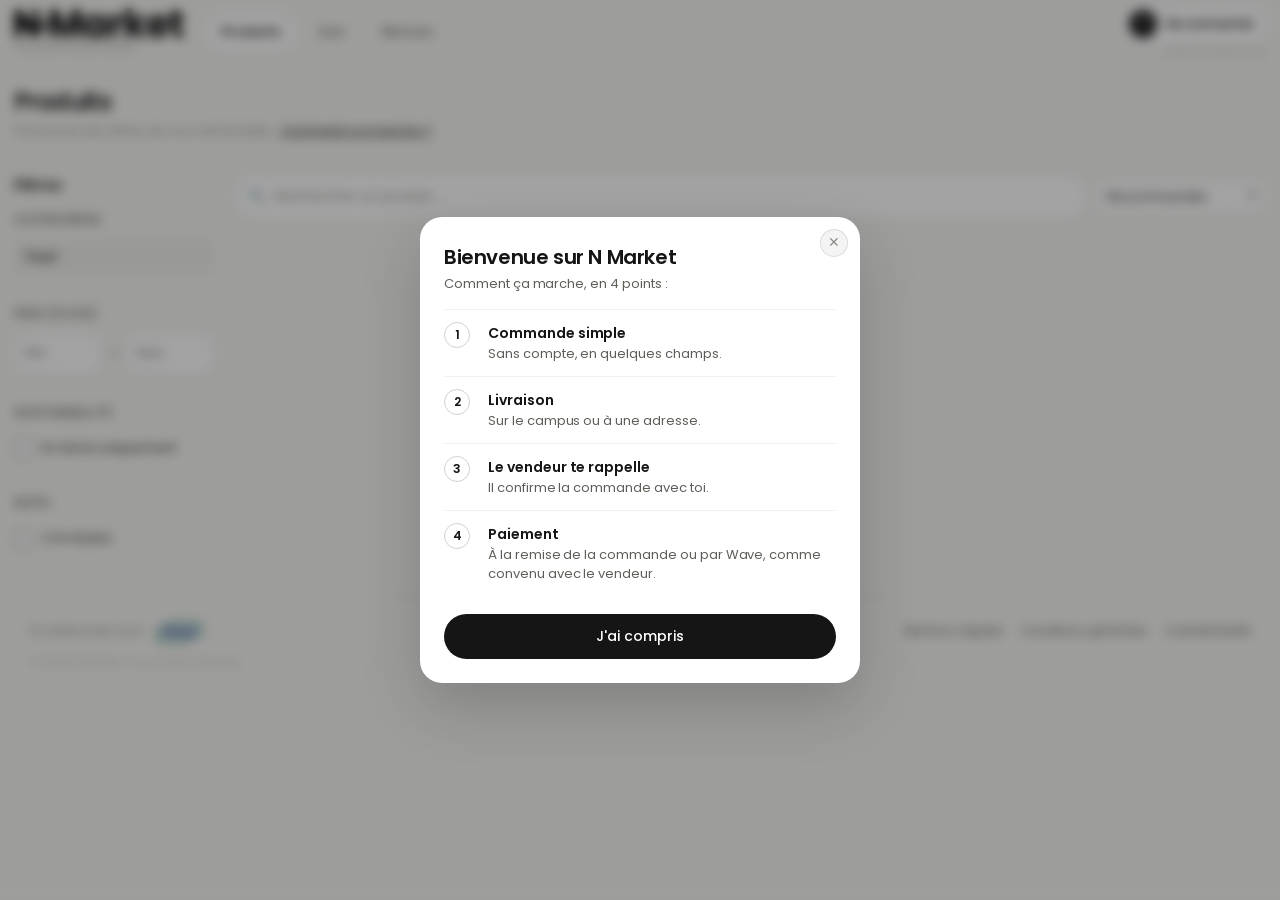
==== commit 986b8d48: "main" ====
--- a/index.html
+++ b/index.html
@@ -2,7 +2,16 @@
 <html lang="fr">
 <head>
   <meta charset="UTF-8"><meta name="google-site-verification" content="qUVYnQUcmtaSax5qMbTQDFebanwdt0T6GeVmUHQS394" /><meta name="viewport" content="width=device-width, initial-scale=1.0, maximum-scale=1.0, user-scalable=no, viewport-fit=cover">
-  <title>N Market</title>
+  <title>N Market – la marketplace des étudiants de l'ESTM Dakar</title>
+  <meta data-seo name="description" content="N Market : achète et vends entre étudiants de l'ESTM à Dakar. Nourriture, boissons, vêtements, accessoires et services, livrés sur le campus. Commande en quelques clics.">
+  <link data-seo rel="canonical" href="https://n-market-sigma.vercel.app/">
+  <meta data-seo property="og:type" content="website"><meta data-seo property="og:site_name" content="N Market"><meta data-seo property="og:locale" content="fr_FR">
+  <meta data-seo property="og:title" content="N Market – la marketplace des étudiants de l'ESTM Dakar">
+  <meta data-seo property="og:description" content="Achète et vends entre étudiants de l'ESTM : produits et services livrés sur le campus.">
+  <meta data-seo property="og:url" content="https://n-market-sigma.vercel.app/"><meta data-seo property="og:image" content="https://n-market-sigma.vercel.app/assets/logo-black.png">
+  <meta data-seo name="twitter:card" content="summary"><meta data-seo name="twitter:title" content="N Market – la marketplace des étudiants de l'ESTM Dakar"><meta data-seo name="twitter:image" content="https://n-market-sigma.vercel.app/assets/logo-black.png">
+  <meta name="theme-color" content="#151515">
+  <script data-seo type="application/ld+json">{"@context":"https://schema.org","@graph":[{"@type":"Organization","@id":"https://n-market-sigma.vercel.app/#org","name":"N Market","url":"https://n-market-sigma.vercel.app/","logo":"https://n-market-sigma.vercel.app/assets/logo-black.png","description":"Marketplace des étudiants de l'ESTM à Dakar (Sénégal)."},{"@type":"WebSite","@id":"https://n-market-sigma.vercel.app/#site","url":"https://n-market-sigma.vercel.app/","name":"N Market","inLanguage":"fr","publisher":{"@id":"https://n-market-sigma.vercel.app/#org"}}]}</script>
   <link rel="icon" type="image/png" href="assets/favicon.png"><link rel="apple-touch-icon" href="assets/favicon.png">
   <style id="splashCss">#splash{position:fixed;inset:0;z-index:9999;display:flex;flex-direction:column;align-items:center;justify-content:center;gap:22px;background:#fff;transition:opacity .4s ease,visibility .4s}#splash.hide{opacity:0;visibility:hidden}#splash img{width:min(62vw,260px);height:auto;animation:spIn .6s cubic-bezier(.2,.8,.2,1) both}#splash .sp-bar{width:min(34vw,120px);height:3px;border-radius:3px;background:rgba(128,128,128,.25);overflow:hidden}#splash .sp-bar i{display:block;height:100%;width:40%;border-radius:3px;background:#111;animation:spBar 1.1s ease-in-out infinite}#splash .sp-estm{width:min(24vw,84px);opacity:.95;animation-delay:.15s}#splash .sp-w{display:none}@media (prefers-color-scheme:dark){:root:not([data-theme="light"]) #splash{background:#0d0d0d}:root:not([data-theme="light"]) #splash .sp-b{display:none}:root:not([data-theme="light"]) #splash .sp-w{display:block}:root:not([data-theme="light"]) #splash .sp-bar i{background:#fff}}html[data-theme="dark"] #splash{background:#0d0d0d}html[data-theme="dark"] #splash .sp-b{display:none}html[data-theme="dark"] #splash .sp-w{display:block}html[data-theme="dark"] #splash .sp-bar i{background:#fff}@keyframes spIn{from{opacity:0;transform:translateY(8px) scale(.96)}}@keyframes spBar{0%{transform:translateX(-120%)}100%{transform:translateX(320%)}}@media (prefers-reduced-motion:reduce){#splash img,#splash .sp-bar i{animation:none}}</style>
   <link rel="stylesheet" href="css/style.css">
@@ -73,7 +82,6 @@
           <select class="select-sm filter-select" id="filterSelect"></select>
           <div class="result-line"><span id="resultCount" aria-live="polite"></span><div class="chips" id="activeFilters"></div></div>
           <div id="productsGrid"></div>
-          <div class="estm-foot"><img src="assets/estm-logo.svg" alt="ESTM" width="72" height="35"><span>La marketplace des étudiants de l'ESTM</span></div>
         </div>
       </div>
       <div class="fp-overlay" id="fpOverlay"></div>
@@ -178,6 +186,13 @@
         <div class="success-box" id="returnSuccess"><div class="ico">✓</div><strong>Demande envoyée !</strong><p>Le vendeur a reçu ton message et te recontactera.</p></div>
       </div>
     </div>
+    <footer class="site-footer">
+    <div class="sf-inner">
+      <p class="sf-partner">En partenariat avec <img src="assets/estm-logo.svg" alt="ESTM" width="56" height="27"></p>
+      <nav class="sf-links" aria-label="Informations légales"><a href="/mentions-legales">Mentions légales</a><a href="/conditions">Conditions générales</a><a href="/confidentialite">Confidentialité</a></nav>
+      <p class="sf-copy">© <span id="sfYear">2026</span> N Market · Tous droits réservés</p>
+    </div>
+  </footer>
   </main>
 </div>
 
@@ -212,6 +227,7 @@
         <div class="field"><label>Téléphone</label><input type="tel" id="rPhone" placeholder="+221 77 …"></div>
         <div class="field"><label>Filière</label><select id="rFiliere"><option value="">— Sélectionner —</option></select></div>
         <div class="field"><label>Mot de passe</label><input type="password" id="rPass" placeholder="Min. 8 caractères" autocomplete="new-password"></div>
+        <div class="hint reg-legal">En créant un compte, tu acceptes les <a href="/conditions" target="_blank" rel="noopener">Conditions générales</a> et la <a href="/confidentialite" target="_blank" rel="noopener">Politique de confidentialité</a>.</div>
         <button class="btn-primary" id="registerBtn">Créer mon compte</button>
         <div class="modal-link">Déjà inscrit ? <a id="goLogin">Se connecter</a></div>
       </div>
--- a/css/style.css
+++ b/css/style.css
@@ -1820,13 +1820,26 @@
 @media (prefers-color-scheme: dark) { :root:not([data-theme="light"]) { --estm-blue: #6f9ceb; --estm-green: #3fc079; } }
 html[data-theme="dark"] { --estm-blue: #6f9ceb; --estm-green: #3fc079; }
 :focus-visible { outline-color: var(--estm-blue); }
-.estm-badge { display: flex; align-items: center; gap: 10px; margin: 0 0 12px; padding: 8px 10px; border-radius: 12px; background: var(--bg3); border: 1px solid var(--b1); color: var(--t2); font-size: .68rem; line-height: 1.3; text-decoration: none; }
-.estm-badge img, .estm-foot img { background: #fff; border-radius: 8px; padding: 3px 5px; height: auto; flex: 0 0 auto; }
-.estm-badge img { width: 54px; }
-.estm-foot { display: flex; align-items: center; justify-content: center; gap: 12px; margin: 28px 0 8px; padding: 14px 16px; border-radius: 16px; background: var(--bg3); border: 1px solid var(--b1); color: var(--t2); font-size: .78rem; text-align: left; }
-.estm-foot img { width: 64px; }
-.estm-foot::after { content: ""; flex: 0 0 4px; align-self: stretch; border-radius: 4px; background: linear-gradient(var(--estm-blue), var(--estm-green)); order: -1; }
-body[data-bnav="shop"] .estm-foot { margin-bottom: 96px; }      /* au-dessus de la barre de recherche du bas */
+/* Pied de page : logo ESTM discret + liens légaux (sans cadre) */
+.site-footer { margin: 28px 0 0; padding: 22px 16px 28px; border-top: 1px solid var(--b1); }
+.sf-inner { max-width: none; margin: 0 auto; display: flex; flex-wrap: wrap; align-items: center; justify-content: space-between; gap: 10px 24px; font-size: .74rem; color: var(--t3); }
+.sf-partner { display: inline-flex; align-items: center; gap: 10px; margin: 0; }
+.sf-partner img { height: 24px; width: auto; display: block; }
+.sf-links { display: flex; flex-wrap: wrap; gap: 6px 18px; }
+.sf-links a { color: var(--t2); text-decoration: none; }
+.sf-links a:hover { color: var(--t1); text-decoration: underline; }
+.sf-copy { margin: 0; flex-basis: 100%; font-size: .68rem; color: var(--t4, var(--t3)); }
+@media (prefers-color-scheme: dark) { :root:not([data-theme="light"]) .sf-partner img { background: #fff; border-radius: 8px; padding: 3px 6px; box-sizing: content-box; } }
+html[data-theme="dark"] .sf-partner img { background: #fff; border-radius: 8px; padding: 3px 6px; box-sizing: content-box; }
+@media (max-width: 768px) {
+  .site-footer { padding-bottom: 20px; }
+  .sf-inner { flex-direction: column; align-items: flex-start; }
+  body[data-bnav="shop"] .site-footer { padding-bottom: 104px; }          /* au-dessus de la barre de recherche du bas */
+}
+/* Texte pour les robots (pages /p/… et /boutique/…) : visible seulement tant que l'appli n'a pas démarré */
+.seo-page { max-width: 720px; margin: 0 auto; padding: 28px 18px 60px; font-size: 15px; line-height: 1.6; color: var(--t1); background: var(--bg); position: relative; z-index: 1; }
+.seo-page h1 { font-size: 1.5rem; margin: 14px 0 10px; } .seo-page h2 { font-size: 1.05rem; margin: 22px 0 8px; }
+.seo-page img { max-width: 100%; height: auto; border-radius: 12px; } .seo-page ul { padding-left: 20px; } .seo-page a { color: inherit; }
 
 /* ══ Options / suppléments : fiche produit ══ */
 .po-wrap { margin: 14px 0 4px; display: grid; gap: 12px; }
@@ -1890,3 +1903,7 @@
 
 /* Bande du haut : bleu + vert ESTM */
 .flag-bar { background: linear-gradient(to right, var(--estm-blue) 50%, var(--estm-green) 50%); }
+
+/* Mention légale à l'inscription */
+.reg-legal{font-size:12px;line-height:1.5;margin:2px 0 4px}
+.reg-legal a{color:inherit;text-decoration:underline;text-underline-offset:2px;cursor:pointer}
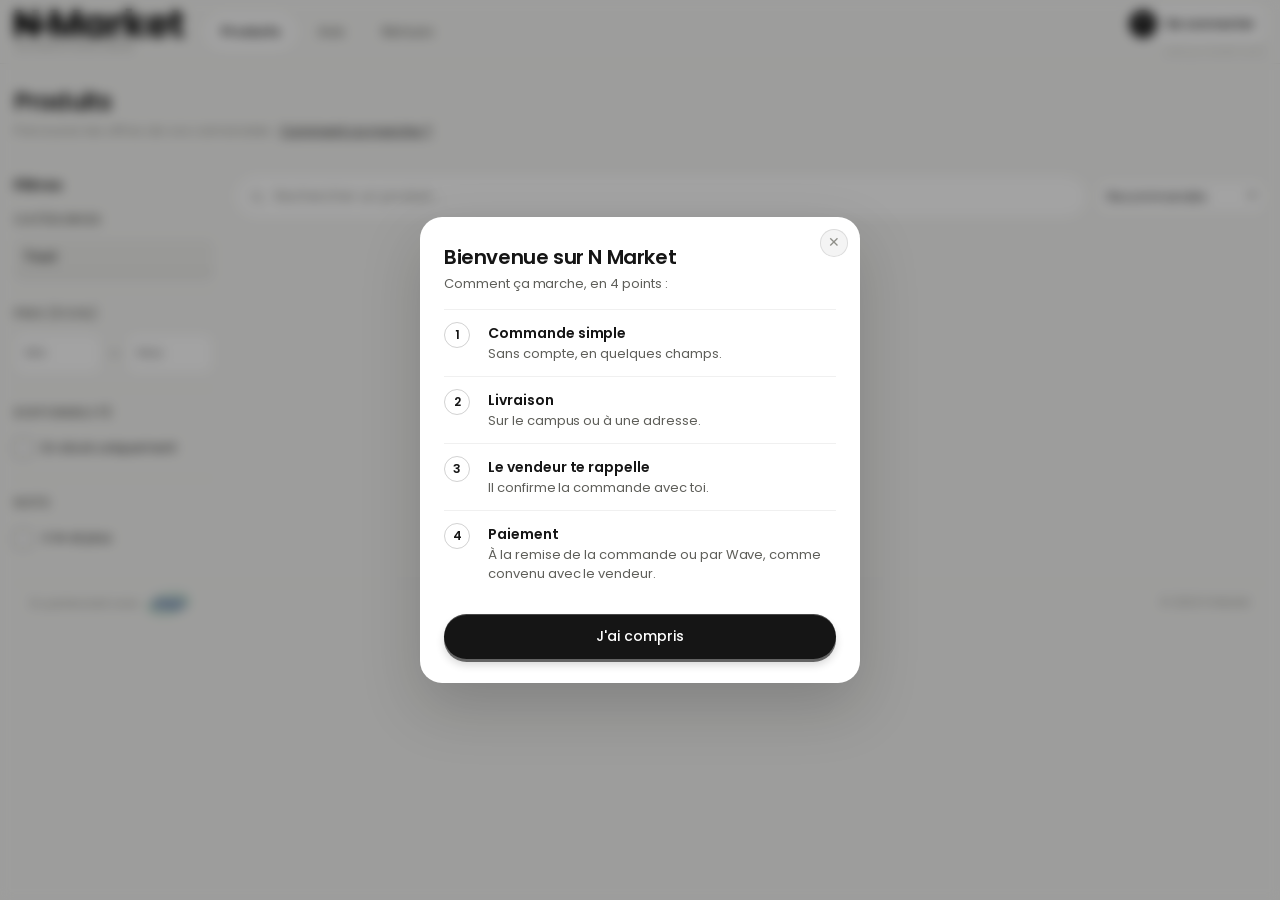
==== commit 23e73943: "main" ====
--- a/index.html
+++ b/index.html
@@ -19,6 +19,7 @@
 <script src="js/nozoom.js"></script>
 </head>
 <body data-bnav="shop" class="cart-empty">
+<script src="/js/icons.js"></script>
 <div id="splash" role="status" aria-label="Chargement"><img class="sp-b" src="assets/logo-black.png" alt="N Market"><img class="sp-w" src="assets/logo-white.png" alt="" aria-hidden="true"><div class="sp-bar"><i></i></div><img class="sp-estm" src="assets/estm-logo.svg" alt="ESTM"></div>
 <div class="flag-bar"></div>
 <div id="loader"><div class="spinner"></div><p>Chargement…</p></div>
@@ -30,10 +31,10 @@
     </div>
     <nav class="nav">
       <span class="nav-label">Catalogue</span>
-      <button class="nav-item active" data-page="products"><span class="icon">🛍</span>Produits</button>
-      <button class="nav-item" data-page="cart"><span class="icon">🛒</span>Panier <span class="cart-count" id="cartCount" style="display:none">0</span></button>
-      <button class="nav-item" data-page="reviews"><span class="icon">⭐</span>Avis</button>
-      <button class="nav-item" data-page="returns"><span class="icon">↩️</span>Retours</button>
+      <button class="nav-item active" data-page="products"><span class="icon"><svg class=ic aria-hidden=true><use href=#i-bag /></svg></span>Produits</button>
+      <button class="nav-item" data-page="cart"><span class="icon"><svg class=ic aria-hidden=true><use href=#i-cart /></svg></span>Panier <span class="cart-count" id="cartCount" style="display:none">0</span></button>
+      <button class="nav-item" data-page="reviews"><span class="icon"><svg class=ic aria-hidden=true><use href=#i-star /></svg></span>Avis</button>
+      <button class="nav-item" data-page="returns"><span class="icon"><svg class=ic aria-hidden=true><use href=#i-return /></svg></span>Retours</button>
     </nav>
     <div class="sidebar-footer">
       <div id="userPill" class="user-pill">
@@ -66,7 +67,7 @@
         </aside>
         <div class="shop-main">
           <div class="toolbar">
-            <div class="search-wrap"><span class="s-icon">🔍</span><input type="search" id="searchInput" placeholder="Rechercher un produit…" autocomplete="off"></div>
+            <div class="search-wrap"><span class="s-icon"><svg class=ic aria-hidden=true><use href=#i-search /></svg></span><input type="search" id="searchInput" placeholder="Rechercher un produit…" autocomplete="off"></div>
             <select class="select-sm sort-select" id="sortSelect" aria-label="Trier">
               <option value="reco">Recommandés</option>
               <option value="new">Plus récents</option>
@@ -89,7 +90,7 @@
     <div id="page-cart" class="page">
       <div class="page-header"><div><div class="page-title">Panier</div><div class="page-desc">Vérifie ta commande avant de valider</div></div></div>
 
-      <div id="cartEmpty" class="empty" style="display:none">Ton panier est vide. Ajoute des produits depuis le catalogue 🛍</div>
+      <div id="cartEmpty" class="empty" style="display:none">Ton panier est vide. Ajoute des produits depuis le catalogue <svg class=ic aria-hidden=true><use href=#i-bag /></svg></div>
 
       <div id="cartContent">
         <div class="cart-items" id="cartItems"></div>
@@ -118,11 +119,11 @@
               <div class="delivery-type-row">
                 <label class="delivery-type-opt active" data-val="campus">
                   <input type="radio" name="deliveryType" value="campus" checked>
-                  <span class="dt-icon">🏫</span><span>Sur le campus</span>
+                  <span class="dt-icon"><svg class=ic aria-hidden=true><use href=#i-school /></svg></span><span>Sur le campus</span>
                 </label>
                 <label class="delivery-type-opt" data-val="external">
                   <input type="radio" name="deliveryType" value="external">
-                  <span class="dt-icon">📍</span><span>Hors campus</span>
+                  <span class="dt-icon"><svg class=ic aria-hidden=true><use href=#i-pin /></svg></span><span>Hors campus</span>
                 </label>
               </div>
             </div>
@@ -131,7 +132,7 @@
               <textarea id="oAddress" placeholder="Ex : Cité Keur Gorgui, villa 12, derrière la pharmacie…"></textarea>
               <div class="hint">Indique une adresse précise pour faciliter la livraison.</div>
               <div class="map-picker">
-                <button type="button" class="btn-ghost" id="oLocateBtn">📍 Utiliser ma position</button>
+                <button type="button" class="btn-ghost" id="oLocateBtn"><svg class=ic aria-hidden=true><use href=#i-pin /></svg> Utiliser ma position</button>
                 <div class="gmap-box" id="oMapBox" aria-label="Carte pour placer le lieu de livraison"></div>
                 <div class="hint" id="oMapHint">Partage ta position ou touche la carte pour placer le repère : le vendeur saura exactement où te livrer.</div>
                 <a class="map-check" id="oMapCheck" href="#" target="_blank" rel="noopener noreferrer" style="display:none">Vérifier sur Google Maps ↗</a>
@@ -150,15 +151,15 @@
             <div class="ico">✓</div>
             <strong>Commande envoyée !</strong>
             <p id="orderSuccessText"></p>
-            <p style="margin-top:8px" id="waContactP" hidden><a class="btn-ghost" id="waContactLink" target="_blank" rel="noopener noreferrer">💬 Écrire sur WhatsApp</a></p>
-            <p class="order-contact-note">🤝 <strong>Le vendeur te contactera dans peu de temps</strong> pour confirmer ta commande et la livraison. Garde ton téléphone à portée de main.</p>
-            <p class="order-contact-note">💳 <strong>Paiement :</strong> à la remise de la commande ou par Wave, comme convenu avec le vendeur.</p>
-            <p style="margin-top:8px">🧾 Ton ticket est affiché ci-dessous. Conserve-le : le code de reçu sert pour un retour.</p>
+            <p style="margin-top:8px" id="waContactP" hidden><a class="btn-ghost" id="waContactLink" target="_blank" rel="noopener noreferrer"><svg class=ic aria-hidden=true><use href=#i-chat /></svg> Écrire sur WhatsApp</a></p>
+            <p class="order-contact-note"><svg class=ic aria-hidden=true><use href=#i-users /></svg> <strong>Le vendeur te contactera dans peu de temps</strong> pour confirmer ta commande et la livraison. Garde ton téléphone à portée de main.</p>
+            <p class="order-contact-note"><svg class=ic aria-hidden=true><use href=#i-card /></svg> <strong>Paiement :</strong> à la remise de la commande ou par Wave, comme convenu avec le vendeur.</p>
+            <p style="margin-top:8px"><svg class=ic aria-hidden=true><use href=#i-receipt /></svg> Ton ticket est affiché ci-dessous. Conserve-le : le code de reçu sert pour un retour.</p>
           </div>
           <div class="ticket-wrap" id="ticketWrap" style="display:none">
             <div id="ticketCard" class="tk-host"></div>
             <div class="ticket-actions">
-              <button class="btn-ghost" id="downloadTicketBtn">⬇ Télécharger mon ticket</button>
+              <button class="btn-ghost" id="downloadTicketBtn"><svg class=ic aria-hidden=true><use href=#i-download /></svg> Télécharger mon ticket</button>
             </div>
           </div>
         </div>
@@ -187,12 +188,12 @@
       </div>
     </div>
     <footer class="site-footer">
-    <div class="sf-inner">
-      <p class="sf-partner">En partenariat avec <img src="assets/estm-logo.svg" alt="ESTM" width="56" height="27"></p>
-      <nav class="sf-links" aria-label="Informations légales"><a href="/mentions-legales">Mentions légales</a><a href="/conditions">Conditions générales</a><a href="/confidentialite">Confidentialité</a></nav>
-      <p class="sf-copy">© <span id="sfYear">2026</span> N Market · Tous droits réservés</p>
-    </div>
-  </footer>
+      <div class="sf-inner">
+        <p class="sf-partner">En partenariat avec <img class="sf-logo light" src="/assets/estm-logo-light.svg" alt="ESTM" width="46" height="22"><img class="sf-logo dark" src="/assets/estm-logo-dark.svg" alt="" aria-hidden="true" width="46" height="22"></p>
+        <nav class="sf-links" aria-label="Informations légales"><a href="/mentions-legales">Mentions légales</a><a href="/conditions">Conditions générales</a><a href="/confidentialite">Confidentialité</a></nav>
+        <p class="sf-copy">© <span id="sfYear">2026</span> N Market</p>
+      </div>
+    </footer>
   </main>
 </div>
 
--- a/css/style.css
+++ b/css/style.css
@@ -1820,22 +1820,6 @@
 @media (prefers-color-scheme: dark) { :root:not([data-theme="light"]) { --estm-blue: #6f9ceb; --estm-green: #3fc079; } }
 html[data-theme="dark"] { --estm-blue: #6f9ceb; --estm-green: #3fc079; }
 :focus-visible { outline-color: var(--estm-blue); }
-/* Pied de page : logo ESTM discret + liens légaux (sans cadre) */
-.site-footer { margin: 28px 0 0; padding: 22px 16px 28px; border-top: 1px solid var(--b1); }
-.sf-inner { max-width: none; margin: 0 auto; display: flex; flex-wrap: wrap; align-items: center; justify-content: space-between; gap: 10px 24px; font-size: .74rem; color: var(--t3); }
-.sf-partner { display: inline-flex; align-items: center; gap: 10px; margin: 0; }
-.sf-partner img { height: 24px; width: auto; display: block; }
-.sf-links { display: flex; flex-wrap: wrap; gap: 6px 18px; }
-.sf-links a { color: var(--t2); text-decoration: none; }
-.sf-links a:hover { color: var(--t1); text-decoration: underline; }
-.sf-copy { margin: 0; flex-basis: 100%; font-size: .68rem; color: var(--t4, var(--t3)); }
-@media (prefers-color-scheme: dark) { :root:not([data-theme="light"]) .sf-partner img { background: #fff; border-radius: 8px; padding: 3px 6px; box-sizing: content-box; } }
-html[data-theme="dark"] .sf-partner img { background: #fff; border-radius: 8px; padding: 3px 6px; box-sizing: content-box; }
-@media (max-width: 768px) {
-  .site-footer { padding-bottom: 20px; }
-  .sf-inner { flex-direction: column; align-items: flex-start; }
-  body[data-bnav="shop"] .site-footer { padding-bottom: 104px; }          /* au-dessus de la barre de recherche du bas */
-}
 /* Texte pour les robots (pages /p/… et /boutique/…) : visible seulement tant que l'appli n'a pas démarré */
 .seo-page { max-width: 720px; margin: 0 auto; padding: 28px 18px 60px; font-size: 15px; line-height: 1.6; color: var(--t1); background: var(--bg); position: relative; z-index: 1; }
 .seo-page h1 { font-size: 1.5rem; margin: 14px 0 10px; } .seo-page h2 { font-size: 1.05rem; margin: 22px 0 8px; }
@@ -1907,3 +1891,91 @@
 /* Mention légale à l'inscription */
 .reg-legal{font-size:12px;line-height:1.5;margin:2px 0 4px}
 .reg-legal a{color:inherit;text-decoration:underline;text-underline-offset:2px;cursor:pointer}
+
+
+/* ═════════ Pied de page compact + logo ESTM sans fond (suit le thème) ═════════ */
+.site-footer { margin: 14px 0 0; padding: 10px 16px 12px; border-top: 1px solid var(--b1); }
+.sf-inner { display: flex; flex-wrap: wrap; align-items: center; justify-content: space-between; gap: 6px 20px; font-size: .7rem; color: var(--t3); }
+.sf-partner { display: inline-flex; align-items: center; gap: 8px; margin: 0; }
+.sf-logo { height: 20px; width: auto; display: block; }
+.sf-logo.dark { display: none; }
+@media (prefers-color-scheme: dark) { :root:not([data-theme="light"]) .sf-logo.light { display: none; } :root:not([data-theme="light"]) .sf-logo.dark { display: block; } }
+html[data-theme="dark"] .sf-logo.light { display: none; } html[data-theme="dark"] .sf-logo.dark { display: block; }
+.sf-links { display: flex; flex-wrap: wrap; gap: 4px 14px; }
+.sf-links a { color: var(--t2); text-decoration: none; }
+.sf-links a:hover { color: var(--t1); text-decoration: underline; }
+.sf-copy { margin: 0; font-size: .66rem; color: var(--t3); }
+@media (max-width: 768px) {
+  .site-footer { padding: 8px 14px 10px; margin-top: 10px; }
+  .sf-inner { gap: 4px 14px; }
+  body[data-bnav="shop"] .site-footer { padding-bottom: 92px; }
+}
+
+/* ═════════ Icônes SVG (remplacent les emojis) ═════════ */
+.ic { width: 1.15em; height: 1.15em; vertical-align: -.2em; fill: none; stroke: currentColor; stroke-width: 1.8; stroke-linecap: round; stroke-linejoin: round; flex-shrink: 0; overflow: visible; }
+.nav-item .icon { display: inline-flex; align-items: center; justify-content: center; }
+.nav-item .icon .ic { width: 17px; height: 17px; }
+.ph-ic { position: absolute; inset: 0; display: flex; align-items: center; justify-content: center; color: var(--t3); }
+.ph-ic .ic { width: 34%; height: 34%; max-width: 76px; max-height: 76px; stroke-width: 1.4; }
+.pd-img { position: relative; }
+.pd-img .ph-ic .ic { width: 28%; height: 56%; max-width: 96px; }
+.prod-thumb { position: relative; }
+.prod-thumb .ph-ic .ic { width: 55%; height: 55%; stroke-width: 1.6; }
+.fly-item .ph-ic .ic { width: 55%; height: 55%; }
+.cat-card .cat-emoji .ic, .cat-emoji .ic { width: 22px; height: 22px; }
+.notif-ico .ic { width: 18px; height: 18px; }
+.bn-ico .ic { width: 22px; height: 22px; }
+.bn-pop-ico .ic { width: 18px; height: 18px; vertical-align: middle; }
+.cs-ico .ic { width: 30px; height: 30px; }
+.dt-icon .ic { width: 20px; height: 20px; }
+.s-icon .ic { width: 16px; height: 16px; vertical-align: middle; }
+.chat-empty span .ic { width: 30px; height: 30px; }
+.vf-ico .ic, .icon-btn .ic { width: 16px; height: 16px; vertical-align: middle; }
+.btn-primary .ic, .btn-ghost .ic, .btn-order .ic, .filter-btn .ic { width: 1.1em; height: 1.1em; vertical-align: -.17em; }
+.filter-btn { display: inline-flex; align-items: center; gap: 6px; }
+@keyframes icPop { 0% { transform: scale(1) rotate(0); } 35% { transform: scale(.7) rotate(-10deg); } 70% { transform: scale(1.22) rotate(6deg); } 100% { transform: scale(1) rotate(0); } }
+.ic-pop { animation: icPop .42s cubic-bezier(.3,1.4,.5,1); transform-origin: center; transform-box: fill-box; }
+.icon-picker { display: grid; grid-template-columns: repeat(6, 1fr); gap: 8px; }
+.ip-btn { height: 40px; display: flex; align-items: center; justify-content: center; border-radius: 12px; border: 1px solid var(--b2); background: var(--bg2); color: var(--t2); }
+.ip-btn .ic { width: 20px; height: 20px; }
+.ip-btn.on { background: var(--accent); color: var(--on-accent); border-color: var(--accent); }
+
+/* ═════════ Boutons « poussoir » : relief, s'enfoncent au clic ═════════ */
+:root { --mech-edge: rgba(0,0,0,.55); --mech-edge-soft: rgba(0,0,0,.16); --mech-hi: rgba(255,255,255,.22); --mech-drop: rgba(0,0,0,.16); }
+@media (prefers-color-scheme: dark) { :root:not([data-theme="light"]) { --mech-edge: #8f8f89; --mech-edge-soft: rgba(255,255,255,.2); --mech-hi: rgba(255,255,255,.5); --mech-drop: rgba(0,0,0,.5); } }
+html[data-theme="dark"] { --mech-edge: #8f8f89; --mech-edge-soft: rgba(255,255,255,.2); --mech-hi: rgba(255,255,255,.5); --mech-drop: rgba(0,0,0,.5); }
+.btn-primary, .btn-order, .stepper button {
+  position: relative; transform: translateY(0);
+  box-shadow: 0 3px 0 var(--mech-edge), 0 6px 8px var(--mech-drop), inset 0 1px 0 var(--mech-hi);
+  transition: transform .07s ease-out, box-shadow .07s ease-out, opacity .15s;
+}
+.btn-primary:active:not(:disabled), .btn-order:active:not(:disabled), .stepper button:active:not(:disabled) {
+  transform: translateY(3px) scale(1);
+  box-shadow: 0 0 0 var(--mech-edge), 0 1px 2px var(--mech-drop), inset 0 2px 4px rgba(0,0,0,.28);
+}
+.btn-ghost, .add-btn, .filter-btn, .icon-btn, .btn-detail, .btn-report, .wa-choice, .ip-btn {
+  transform: translateY(0);
+  box-shadow: 0 2px 0 var(--mech-edge-soft), inset 0 1px 0 rgba(255,255,255,.04);
+  transition: transform .07s ease-out, box-shadow .07s ease-out, border-color .15s, background .15s, color .15s;
+}
+.btn-ghost:active:not(:disabled), .add-btn:active, .filter-btn:active, .icon-btn:active, .btn-detail:active, .btn-report:active, .wa-choice:active, .ip-btn:active {
+  transform: translateY(2px); box-shadow: 0 0 0 var(--mech-edge-soft), inset 0 2px 3px rgba(0,0,0,.14);
+}
+.nav-item:active, .user-pill:active, .cart-fab:active { transform: translateY(1px) scale(.985); }
+.btn-primary:disabled, .btn-order:disabled, .btn-ghost:disabled { box-shadow: none; transform: none; }
+.modal-x:active, .cart-pop button:active { transform: translateY(1px); }
+@media (prefers-reduced-motion: reduce) { .btn-primary, .btn-order, .btn-ghost, .filter-btn, .icon-btn, .stepper button, .ic-pop { transition: none; animation: none; } }
+
+/* ═════════ Sélecteur de quantité (+ / −) sur la carte produit ═════════ */
+.stepper { display: flex; align-items: center; justify-content: space-between; gap: 6px; width: 100%; padding: 3px; border-radius: 999px; background: var(--bg3); border: 1px solid var(--b2); }
+.stepper button { width: 34px; height: 34px; border-radius: 50%; border: none; background: var(--accent); color: var(--on-accent); display: flex; align-items: center; justify-content: center; font-weight: 600; flex: 0 0 auto; }
+.stepper button .ic { width: 16px; height: 16px; stroke-width: 2.4; }
+.stepper button:disabled { opacity: .35; }
+.st-mid { display: flex; flex-direction: column; align-items: center; line-height: 1.1; flex: 1; min-width: 0; }
+.st-n { font-weight: 600; font-size: .95rem; color: var(--t1); font-variant-numeric: tabular-nums; }
+.st-l { font-size: .62rem; color: var(--t3); white-space: nowrap; }
+@keyframes stTick { 0% { transform: translateY(6px); opacity: 0; } 100% { transform: translateY(0); opacity: 1; } }
+.st-n.tick { animation: stTick .18s ease-out; }
+.qty button { transition: transform .07s, background .1s; }
+.qty button:active { transform: scale(.85); background: var(--bg3); }
+.in-cart-tag { display: inline-flex; align-items: center; gap: 5px; font-size: .7rem; color: var(--t2); }
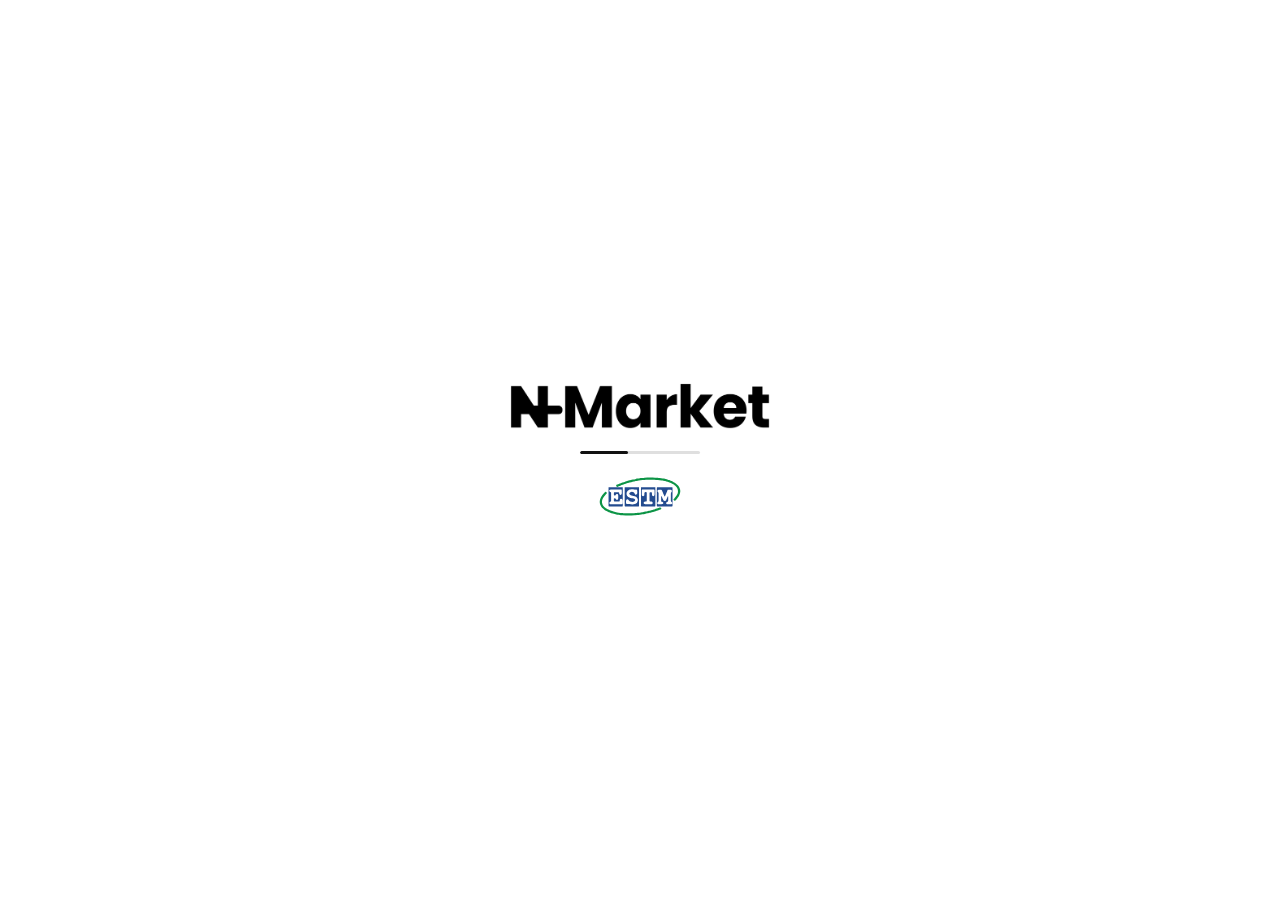
==== commit 43bd8b4e: "main" ====
--- a/index.html
+++ b/index.html
@@ -13,14 +13,18 @@
   <meta name="theme-color" content="#151515">
   <script data-seo type="application/ld+json">{"@context":"https://schema.org","@graph":[{"@type":"Organization","@id":"https://n-market-sigma.vercel.app/#org","name":"N Market","url":"https://n-market-sigma.vercel.app/","logo":"https://n-market-sigma.vercel.app/assets/logo-black.png","description":"Marketplace des étudiants de l'ESTM à Dakar (Sénégal)."},{"@type":"WebSite","@id":"https://n-market-sigma.vercel.app/#site","url":"https://n-market-sigma.vercel.app/","name":"N Market","inLanguage":"fr","publisher":{"@id":"https://n-market-sigma.vercel.app/#org"}}]}</script>
   <link rel="icon" type="image/png" href="assets/favicon.png"><link rel="apple-touch-icon" href="assets/favicon.png">
-  <style id="splashCss">#splash{position:fixed;inset:0;z-index:9999;display:flex;flex-direction:column;align-items:center;justify-content:center;gap:22px;background:#fff;transition:opacity .4s ease,visibility .4s}#splash.hide{opacity:0;visibility:hidden}#splash img{width:min(62vw,260px);height:auto;animation:spIn .6s cubic-bezier(.2,.8,.2,1) both}#splash .sp-bar{width:min(34vw,120px);height:3px;border-radius:3px;background:rgba(128,128,128,.25);overflow:hidden}#splash .sp-bar i{display:block;height:100%;width:40%;border-radius:3px;background:#111;animation:spBar 1.1s ease-in-out infinite}#splash .sp-estm{width:min(24vw,84px);opacity:.95;animation-delay:.15s}#splash .sp-w{display:none}@media (prefers-color-scheme:dark){:root:not([data-theme="light"]) #splash{background:#0d0d0d}:root:not([data-theme="light"]) #splash .sp-b{display:none}:root:not([data-theme="light"]) #splash .sp-w{display:block}:root:not([data-theme="light"]) #splash .sp-bar i{background:#fff}}html[data-theme="dark"] #splash{background:#0d0d0d}html[data-theme="dark"] #splash .sp-b{display:none}html[data-theme="dark"] #splash .sp-w{display:block}html[data-theme="dark"] #splash .sp-bar i{background:#fff}@keyframes spIn{from{opacity:0;transform:translateY(8px) scale(.96)}}@keyframes spBar{0%{transform:translateX(-120%)}100%{transform:translateX(320%)}}@media (prefers-reduced-motion:reduce){#splash img,#splash .sp-bar i{animation:none}}</style>
-  <link rel="stylesheet" href="css/style.css">
+  <style id="splashCss">#splash{position:fixed;inset:0;z-index:9999;display:flex;flex-direction:column;align-items:center;justify-content:center;gap:22px;background:#fff;transition:opacity .4s ease,visibility .4s}#splash.hide{opacity:0;visibility:hidden}#splash img{width:min(62vw,260px);height:auto;animation:spIn .6s cubic-bezier(.2,.8,.2,1) both}#splash .sp-bar{width:min(34vw,120px);height:3px;border-radius:3px;background:rgba(128,128,128,.25);overflow:hidden}#splash .sp-bar i{display:block;height:100%;width:40%;border-radius:3px;background:#111;animation:spBar 1.1s ease-in-out infinite}#splash .sp-estm{width:min(24vw,84px);opacity:.95;animation-delay:.15s}#splash .sp-w{display:none}@media (prefers-color-scheme:dark){:root:not([data-theme="light"]) #splash{background:#0d0d0d}:root:not([data-theme="light"]) #splash .sp-b{display:none}:root:not([data-theme="light"]) #splash .sp-w{display:block}:root:not([data-theme="light"]) #splash .sp-bar i{background:#fff}}html[data-theme="dark"] #splash{background:#0d0d0d}html[data-theme="dark"] #splash .sp-b{display:none}html[data-theme="dark"] #splash .sp-w{display:block}html[data-theme="dark"] #splash .sp-bar i{background:#fff}#splash .sp-msg{margin:0;max-width:300px;text-align:center;font:400 13px/1.5 system-ui,sans-serif;color:#666}#splash .sp-err button{font:500 14px system-ui,sans-serif;padding:11px 26px;border-radius:999px;border:0;background:#111;color:#fff;box-shadow:0 3px 0 rgba(0,0,0,.45);cursor:pointer}#splash .sp-err button:active{transform:translateY(3px);box-shadow:none}#splash.fail .sp-bar i{animation:none;width:0}body:has(#splash:not(.hide)) .app,body:has(#splash:not(.hide)) .mobile-topbar,body:has(#splash:not(.hide)) .bottom-search{visibility:hidden}@media (prefers-color-scheme:dark){:root:not([data-theme="light"]) #splash .sp-msg{color:#aaa}:root:not([data-theme="light"]) #splash .sp-err button{background:#fff;color:#111}}html[data-theme="dark"] #splash .sp-msg{color:#aaa}html[data-theme="dark"] #splash .sp-err button{background:#fff;color:#111}@keyframes spIn{from{opacity:0;transform:translateY(8px) scale(.96)}}@keyframes spBar{0%{transform:translateX(-120%)}100%{transform:translateX(320%)}}@media (prefers-reduced-motion:reduce){#splash img,#splash .sp-bar i{animation:none}}</style>
+  <link rel="preconnect" href="https://qknoqmwmvqlcejbpkkgt.supabase.co" crossorigin>
+  <link rel="preload" href="css/fonts/poppins-latin-400-normal.woff2" as="font" type="font/woff2" crossorigin>
+  <link rel="preload" href="css/fonts/poppins-latin-600-normal.woff2" as="font" type="font/woff2" crossorigin>
+  <link rel="stylesheet" href="css/style.css" media="print" id="mainCss">
+  <noscript><link rel="stylesheet" href="css/style.css"></noscript>
 <script src="js/theme.js"></script>
 <script src="js/nozoom.js"></script>
 </head>
 <body data-bnav="shop" class="cart-empty">
 <script src="/js/icons.js"></script>
-<div id="splash" role="status" aria-label="Chargement"><img class="sp-b" src="assets/logo-black.png" alt="N Market"><img class="sp-w" src="assets/logo-white.png" alt="" aria-hidden="true"><div class="sp-bar"><i></i></div><img class="sp-estm" src="assets/estm-logo.svg" alt="ESTM"></div>
+<div id="splash" role="status" aria-label="Chargement"><img class="sp-b" src="assets/logo-black.png" alt="N Market"><img class="sp-w" src="assets/logo-white.png" alt="" aria-hidden="true"><div class="sp-bar"><i></i></div><img class="sp-estm" src="assets/estm-logo-light.svg" alt="ESTM" width="84" height="41"><p class="sp-msg" id="spMsg" hidden></p><div class="sp-err" id="spErr" hidden><button type="button" id="spRetry">Réessayer</button></div></div>
 <div class="flag-bar"></div>
 <div id="loader"><div class="spinner"></div><p>Chargement…</p></div>
 <div class="mobile-topbar"><a class="mt-title brand-img-link" href="index.html" aria-label="N Market — accueil"><span class="brand-img-wrap"><img class="brand-img light" src="assets/logo-black.png" alt="N Market" width="170" height="30"><img class="brand-img dark" src="assets/logo-white.png" alt="" aria-hidden="true" width="170" height="30"></span></a></div>
@@ -189,7 +193,7 @@
     </div>
     <footer class="site-footer">
       <div class="sf-inner">
-        <p class="sf-partner">En partenariat avec <img class="sf-logo light" src="/assets/estm-logo-light.svg" alt="ESTM" width="46" height="22"><img class="sf-logo dark" src="/assets/estm-logo-dark.svg" alt="" aria-hidden="true" width="46" height="22"></p>
+        <p class="sf-partner">En partenariat avec <img class="sf-logo" src="/assets/estm-logo-light.svg" alt="ESTM" width="46" height="22"></p>
         <nav class="sf-links" aria-label="Informations légales"><a href="/mentions-legales">Mentions légales</a><a href="/conditions">Conditions générales</a><a href="/confidentialite">Confidentialité</a></nav>
         <p class="sf-copy">© <span id="sfYear">2026</span> N Market</p>
       </div>
@@ -391,7 +395,6 @@
 <script src="js/splash.js"></script>
 <script src="js/config.js"></script><script src="js/db.js"></script><script src="js/cache.js"></script><script src="js/maps.js"></script><script src="js/mobilenav.js"></script><script src="js/vendor/emailjs.min.js"></script>
 <script src="js/email.js"></script>
-<script src="js/vendor/html2canvas.min.js"></script>
 <script src="js/ticket.js"></script>
 <script src="js/main.js"></script>
 </body></html>
--- a/css/style.css
+++ b/css/style.css
@@ -1626,7 +1626,7 @@
 .mt-more { display: none; }
 @media (max-width: 768px) {
   body[data-bnav="shop"] .mt-more {
-    display: inline-flex; align-items: center; justify-content: center; position: relative; margin-left: auto;
+    display: inline-flex; align-items: center; justify-content: center; position: relative; margin-left: 8px;
     width: 44px; height: 44px; border: 1px solid var(--b2); border-radius: 50%; background: var(--bg2); color: var(--t1);
     font-size: 1.4rem; line-height: 1; cursor: pointer; -webkit-tap-highlight-color: transparent;
   }
@@ -1898,9 +1898,6 @@
 .sf-inner { display: flex; flex-wrap: wrap; align-items: center; justify-content: space-between; gap: 6px 20px; font-size: .7rem; color: var(--t3); }
 .sf-partner { display: inline-flex; align-items: center; gap: 8px; margin: 0; }
 .sf-logo { height: 20px; width: auto; display: block; }
-.sf-logo.dark { display: none; }
-@media (prefers-color-scheme: dark) { :root:not([data-theme="light"]) .sf-logo.light { display: none; } :root:not([data-theme="light"]) .sf-logo.dark { display: block; } }
-html[data-theme="dark"] .sf-logo.light { display: none; } html[data-theme="dark"] .sf-logo.dark { display: block; }
 .sf-links { display: flex; flex-wrap: wrap; gap: 4px 14px; }
 .sf-links a { color: var(--t2); text-decoration: none; }
 .sf-links a:hover { color: var(--t1); text-decoration: underline; }
@@ -1979,3 +1976,196 @@
 .qty button { transition: transform .07s, background .1s; }
 .qty button:active { transform: scale(.85); background: var(--bg3); }
 .in-cart-tag { display: inline-flex; align-items: center; gap: 5px; font-size: .7rem; color: var(--t2); }
+
+/* ═════════ Messagerie vendeurs (nouvelle interface) ═════════ */
+.cm { display: grid; grid-template-columns: 300px minmax(0, 1fr); height: calc(100vh - 190px); min-height: 460px; background: var(--bg2); border: 1px solid var(--b1); border-radius: 22px; overflow: hidden; }
+.cm-side { display: flex; flex-direction: column; min-height: 0; min-width: 0; border-right: 1px solid var(--b1); background: var(--bg); }
+.cm-side-top { padding: 16px 14px 10px; }
+.cm-side-title { font-size: 1.05rem; font-weight: 600; margin: 0 4px 10px; color: var(--t1); }
+.cm-search { display: flex; align-items: center; gap: 8px; padding: 0 12px; height: 38px; border-radius: 999px; background: var(--bg2); border: 1px solid var(--b2); color: var(--t3); }
+.cm-search .ic { width: 16px; height: 16px; }
+.cm-search input { flex: 1; min-width: 0; border: 0; background: none; outline: none; font: inherit; font-size: .8rem; color: var(--t1); padding: 0; }
+.cm-search:focus-within { border-color: var(--t1); }
+.cm-rooms { flex: 1; overflow-y: auto; padding: 0 8px 10px; }
+.cm-group { font-size: .62rem; letter-spacing: .1em; text-transform: uppercase; color: var(--t3); font-weight: 600; padding: 12px 8px 6px; }
+.cm-none { padding: 20px 10px; color: var(--t3); font-size: .8rem; text-align: center; }
+.cm-room { display: flex; align-items: center; gap: 11px; width: 100%; text-align: left; padding: 9px 10px; border: 0; border-radius: 14px; background: none; color: var(--t1); font: inherit; transition: background .12s, transform .07s; }
+.cm-room:hover { background: var(--bg3); }
+.cm-room:active { transform: scale(.98); }
+.cm-room.active { background: var(--bg2); box-shadow: 0 0 0 1px var(--b2), 0 2px 0 var(--mech-edge-soft); }
+.cm-room-t { display: flex; flex-direction: column; min-width: 0; }
+.cm-room-name { font-size: .84rem; font-weight: 500; white-space: nowrap; overflow: hidden; text-overflow: ellipsis; }
+.cm-room-sub { font-size: .7rem; color: var(--t3); white-space: nowrap; overflow: hidden; text-overflow: ellipsis; }
+.cm-av { width: 38px; height: 38px; border-radius: 50%; flex: 0 0 auto; display: flex; align-items: center; justify-content: center; font-weight: 600; font-size: .85rem; background: var(--bg3); border: 1px solid var(--b2); color: var(--t1); }
+.cm-av.ch { background: var(--accent); color: var(--on-accent); border-color: var(--accent); }
+.cm-av.ch .ic { width: 17px; height: 17px; }
+.cm-av.sm { width: 28px; height: 28px; font-size: .7rem; }
+.cm-av.sm .ic { width: 14px; height: 14px; }
+.cm-av.ghost { visibility: hidden; }
+
+.cm-main { display: flex; flex-direction: column; min-width: 0; min-height: 0; }
+.cm-head { display: flex; align-items: center; gap: 12px; padding: 12px 16px; border-bottom: 1px solid var(--b1); flex: 0 0 auto; }
+.cm-head-av { width: 40px; height: 40px; border-radius: 50%; flex: 0 0 auto; display: flex; align-items: center; justify-content: center; font-weight: 600; background: var(--bg3); border: 1px solid var(--b2); color: var(--t1); }
+.cm-head-av.ch { background: var(--accent); color: var(--on-accent); border-color: var(--accent); }
+.cm-head-av .ic { width: 18px; height: 18px; }
+.cm-head-info { flex: 1; min-width: 0; }
+.cm-head .chat-header-name { font-size: .95rem; font-weight: 600; white-space: nowrap; overflow: hidden; text-overflow: ellipsis; }
+.cm-priv { display: inline-flex; align-items: center; gap: 5px; font-size: .68rem; color: var(--t3); padding: 4px 10px; border-radius: 999px; border: 1px solid var(--b2); white-space: nowrap; }
+.cm-priv .ic { width: 12px; height: 12px; }
+.cm-back { display: none; width: 36px; height: 36px; border-radius: 50%; border: 1px solid var(--b2); background: var(--bg2); color: var(--t1); align-items: center; justify-content: center; flex: 0 0 auto; box-shadow: 0 2px 0 var(--mech-edge-soft); }
+.cm-back:active { transform: translateY(2px); box-shadow: none; }
+
+.cm-msgs { flex: 1; min-height: 0; overflow-y: auto; padding: 14px 18px; display: flex; flex-direction: column; gap: 2px; background: var(--bg); scroll-behavior: smooth; }
+.cm-msgs .chat-empty { margin: auto; text-align: center; color: var(--t3); gap: 6px; }
+.cm-msgs .chat-empty .ic { width: 34px; height: 34px; stroke-width: 1.4; }
+.cm-msgs .chat-empty strong { color: var(--t1); font-weight: 500; font-size: .9rem; }
+.cm-day { display: flex; justify-content: center; margin: 14px 0 8px; }
+.cm-day span { font-size: .68rem; color: var(--t3); background: var(--bg2); border: 1px solid var(--b1); padding: 3px 12px; border-radius: 999px; text-transform: capitalize; }
+.cm-row { display: flex; align-items: flex-end; gap: 8px; max-width: 100%; }
+.cm-row.first { margin-top: 8px; }
+.cm-row.mine { flex-direction: row-reverse; }
+.cm-col { display: flex; flex-direction: column; min-width: 0; max-width: min(74%, 520px); }
+.cm-row.mine .cm-col { align-items: flex-end; }
+.cm-name { font-size: .68rem; color: var(--t3); margin: 0 0 3px 6px; font-weight: 500; }
+.cm-tag { font-size: .58rem; text-transform: uppercase; letter-spacing: .06em; border: 1px solid var(--b3); border-radius: 4px; padding: 0 4px; margin-left: 4px; color: var(--t2); }
+.cm-bub { position: relative; padding: 8px 12px 7px; font-size: .86rem; line-height: 1.45; word-break: break-word; background: var(--bg2); border: 1px solid var(--b2); color: var(--t1); border-radius: 18px; box-shadow: 0 1px 0 var(--mech-edge-soft); }
+.cm-row:not(.mine) .cm-bub { border-bottom-left-radius: 6px; }
+.cm-row:not(.mine):not(.first) .cm-bub { border-top-left-radius: 6px; }
+.cm-row.mine .cm-bub { background: var(--accent); color: var(--on-accent); border-color: var(--accent); border-bottom-right-radius: 6px; }
+.cm-row.mine:not(.first) .cm-bub { border-top-right-radius: 6px; }
+.cm-bub.adm { border-color: var(--t3); }
+.cm-time { display: inline-block; margin-left: 10px; font-size: .6rem; opacity: .55; vertical-align: -2px; float: right; padding-top: 5px; }
+
+.cm-compose { display: flex; align-items: flex-end; gap: 10px; padding: 10px 14px calc(10px + env(safe-area-inset-bottom, 0px)); border-top: 1px solid var(--b1); background: var(--bg2); flex: 0 0 auto; }
+.cm-compose .chat-input { flex: 1; border-radius: 22px; padding: 10px 16px; min-height: 42px; max-height: 120px; background: var(--bg); border: 1px solid var(--b2); font-size: .88rem; }
+.cm-compose .chat-input:focus { border-color: var(--t1); }
+.cm-compose .chat-send { width: 42px; height: 42px; border-radius: 50%; flex: 0 0 auto; box-shadow: 0 3px 0 var(--mech-edge), inset 0 1px 0 var(--mech-hi); transition: transform .07s, box-shadow .07s; }
+.cm-compose .chat-send .ic { width: 18px; height: 18px; stroke-width: 2.2; }
+.cm-compose .chat-send:active:not(:disabled) { transform: translateY(3px); box-shadow: 0 0 0 var(--mech-edge), inset 0 2px 4px rgba(0,0,0,.28); }
+
+@media (max-width: 768px) {
+  .cm { grid-template-columns: minmax(0, 1fr); height: calc(100dvh - 200px); min-height: 380px; border-radius: 18px; }
+  .cm-side { border-right: 0; }
+  .cm-main { display: none; }
+  .cm.in-thread .cm-side { display: none; }
+  .cm.in-thread .cm-main { display: flex; }
+  .cm-back { display: inline-flex; }
+  .cm-priv { display: none; }
+  .cm-col { max-width: 82%; }
+  .cm-msgs { padding: 12px; }
+}
+@media (prefers-reduced-motion: reduce) { .cm-msgs { scroll-behavior: auto; } }
+
+/* ═════════ Produits sur smartphone : simple, aligné, sans déformation ═════════ */
+@media (max-width: 768px) {
+  .shop-main .grid, .grid { grid-template-columns: repeat(2, minmax(0, 1fr)); gap: 10px; align-items: stretch; }
+  .card { display: flex; flex-direction: column; height: 100%; min-width: 0; border-radius: 16px; overflow: hidden; }
+  .card-img { aspect-ratio: 1 / 1; height: auto; flex: 0 0 auto; border-radius: 0; }
+  .card-img .img-flag { font-size: .62rem; padding: 3px 9px; left: 8px; top: 8px; }
+  .card-body { display: flex; flex-direction: column; flex: 1 1 auto; min-width: 0; padding: 9px 10px 10px; gap: 3px; }
+  .card-meta { font-size: 0; line-height: 0; margin: 0; min-height: 0; display: flex; gap: 6px; flex-wrap: wrap; }
+  .card-meta .card-low, .card-meta .sp-tag { font-size: .64rem; line-height: 1.3; margin: 0; }
+  .card-meta:not(:has(*)) { display: none; }
+  .card-name { font-size: .86rem; line-height: 1.28; font-weight: 500; margin: 0; display: -webkit-box; -webkit-line-clamp: 2; -webkit-box-orient: vertical; overflow: hidden; min-height: 2.56em; word-break: break-word; }
+  .card-seller { display: block; margin: 0; min-width: 0; }
+  .card-seller > span { display: block; font-size: .7rem; color: var(--t3); white-space: nowrap; overflow: hidden; text-overflow: ellipsis; }
+  .card-seller .shop-link { display: none; }
+  .card-row { display: flex; align-items: baseline; justify-content: space-between; gap: 6px; margin-top: auto; padding-top: 6px; flex-wrap: nowrap; }
+  .card-price { font-size: .98rem; font-weight: 600; white-space: nowrap; }
+  .card-price small { font-size: .62rem; font-weight: 400; color: var(--t3); }
+  .card-rating { display: inline-flex; align-items: center; font-size: .68rem; color: var(--t2); white-space: nowrap; flex: 0 0 auto; }
+  .card-rating span { color: var(--t3); margin-left: 2px; }
+  .card-act { margin-top: 8px; display: flex; flex-direction: column; gap: 6px; }
+  .card-act .btn-order { width: 100%; min-height: 40px; padding: 8px 10px; font-size: .8rem; margin: 0; white-space: nowrap; overflow: hidden; text-overflow: ellipsis; }
+  .card-act .bo-full { display: none; } .card-act .bo-short { display: inline; }
+  .card-act .stepper { height: 42px; }
+  .card-act .stepper button { width: 34px; height: 34px; }
+  .card-act .in-cart-tag { justify-content: center; }
+  .section-divider { margin: 16px 2px 8px; }
+}
+@media (max-width: 340px) { .grid { gap: 8px; } .card-body { padding: 8px; } .card-price { font-size: .9rem; } }
+
+/* ═════════ Fiche produit sur smartphone ═════════ */
+#productDetailModal .modal-x { position: sticky; top: 0; float: right; margin: 0 0 -40px auto; z-index: 6; width: 36px; height: 36px; border-radius: 50%; background: var(--bg2); border: 1px solid var(--b2); box-shadow: 0 2px 0 var(--mech-edge-soft), 0 4px 10px var(--mech-drop); display: flex; align-items: center; justify-content: center; }
+.pd-more { margin: 12px 0 4px; border-top: 1px solid var(--b1); }
+.pd-more summary { list-style: none; cursor: pointer; padding: 12px 2px; font-size: .84rem; font-weight: 500; color: var(--t2); display: flex; justify-content: space-between; align-items: center; }
+.pd-more summary::-webkit-details-marker { display: none; }
+.pd-more summary::after { content: "+"; font-size: 1.2rem; line-height: 1; color: var(--t3); transition: transform .2s; }
+.pd-more[open] summary::after { transform: rotate(45deg); }
+@media (max-width: 768px) {
+  .pd-img { height: auto; aspect-ratio: 4 / 3; margin-bottom: 12px; }
+  .pd-title { font-size: 1.12rem; line-height: 1.3; }
+  .pd-row { align-items: baseline; }
+  .pd-buy { gap: 8px; align-items: center; }
+  .pd-buy .qty { border-radius: 999px; padding: 3px; flex: 0 0 auto; }
+  .pd-buy .qty button { width: 38px; min-height: 38px; border-radius: 50%; }
+  .pd-buy .qty span { min-width: 24px; }
+  .pd-buy .btn-primary { min-height: 48px; padding: 10px 14px; font-size: .9rem; white-space: nowrap; }
+}
+
+
+/* ═════════ Bouton compte (haut de page, smartphone) ═════════ */
+.mt-acc { display: none; }
+@media (max-width: 768px) {
+  body[data-bnav="shop"] .mobile-topbar { gap: 0; }
+  body[data-bnav="shop"] .mt-acc { display: inline-flex; align-items: center; justify-content: center; margin-left: auto; flex: 0 0 44px; width: 44px; height: 44px; aspect-ratio: 1; border-radius: 50%; border: 1px solid var(--b2); background: var(--bg2); color: var(--t1); font: 600 .9rem/1 inherit; text-transform: uppercase; box-shadow: 0 2px 0 var(--mech-edge-soft); -webkit-tap-highlight-color: transparent; }
+  body[data-bnav="shop"] .mt-acc .ic { width: 20px; height: 20px; }
+  body[data-bnav="shop"] .mt-acc.on { background: var(--accent); color: var(--on-accent); border-color: var(--accent); box-shadow: 0 2px 0 var(--mech-edge); }
+  body[data-bnav="shop"] .mt-acc:active { transform: translateY(2px); box-shadow: none; }
+}
+
+/* ═════════ Boutons ronds : toujours ronds, quelle que soit la largeur de l'écran ═════════ */
+.mt-more, .mt-acc, .modal-x, .cm-back, .cm-head-av, .cm-av, .chat-send, .stepper button, .qty button, .ip-btn, .cart-fab, .icon-btn.round, .avatar, .bn-badge, .cart-count {
+  flex-shrink: 0; aspect-ratio: 1 / 1;
+}
+.mt-more, .mt-acc, .modal-x, .cm-back, .chat-send, .stepper button, .qty button { padding: 0; min-width: 0; }
+.cm-av, .cm-head-av, .avatar { min-width: 0; }
+.cm-compose .chat-send { width: 42px; height: 42px; min-width: 42px; }
+.stepper button { width: 34px; min-width: 34px; height: 34px; }
+.pd-buy .qty button { min-width: 38px; }
+.mt-more, .mt-acc { min-width: 44px; }
+.modal-x { min-width: 36px; }
+
+/* ═════════ ON / OFF : les boutons à deux états l'affichent clairement ═════════ */
+.toggle { width: 58px; height: 28px; border-radius: 14px; background: var(--bg3); border: 1px solid var(--b2); box-shadow: inset 0 2px 4px rgba(0,0,0,.18); transition: background .18s, border-color .18s; font: 700 .6rem/1 inherit; letter-spacing: .06em; color: var(--t3); }
+.toggle::before { content: 'OFF'; position: absolute; right: 9px; top: 50%; transform: translateY(-50%); color: var(--t3); transition: opacity .15s; }
+.toggle.on { background: var(--estm-green, #2e8b57); border-color: var(--estm-green, #2e8b57); }
+.toggle.on::before { content: 'ON'; right: auto; left: 10px; color: #fff; }
+.toggle::after { width: 20px; height: 20px; top: 3px; left: 3px; background: #fff; box-shadow: 0 2px 0 rgba(0,0,0,.25), 0 3px 6px rgba(0,0,0,.25); transition: left .18s cubic-bezier(.3,1.3,.5,1); }
+.toggle.on::after { left: 33px; }
+.toggle:active::after { width: 24px; }
+.toggle.on:active::after { left: 29px; }
+/* cases à cocher des filtres : même principe */
+.fp-check { justify-content: flex-start; }
+.fp-check input { appearance: none; -webkit-appearance: none; width: 44px; height: 24px; border-radius: 12px; background: var(--bg3); border: 1px solid var(--b2); position: relative; flex: 0 0 44px; margin: 0; cursor: pointer; box-shadow: inset 0 2px 3px rgba(0,0,0,.16); transition: background .18s; }
+.fp-check input::after { content: ''; position: absolute; top: 2px; left: 2px; width: 18px; height: 18px; border-radius: 50%; background: #fff; box-shadow: 0 2px 0 rgba(0,0,0,.25), 0 2px 5px rgba(0,0,0,.2); transition: left .18s cubic-bezier(.3,1.3,.5,1); }
+.fp-check input:checked { background: var(--estm-green, #2e8b57); border-color: var(--estm-green, #2e8b57); }
+.fp-check input:checked::after { left: 22px; }
+.fp-check::after { content: 'OFF'; margin-left: auto; font: 700 .6rem/1 inherit; letter-spacing: .06em; color: var(--t3); }
+.fp-check:has(input:checked)::after { content: 'ON'; color: var(--estm-green, #2e8b57); }
+/* filtres en pastille : voyant allumé quand actif, bouton « enfoncé » */
+.filter-btn::before { content: ''; width: 7px; height: 7px; border-radius: 50%; background: var(--b3); flex: 0 0 7px; transition: background .15s, box-shadow .15s; }
+.filter-btn.active::before { background: #3fc27d; box-shadow: 0 0 0 3px rgba(63,194,125,.25); }
+.filter-btn.active { transform: translateY(2px); box-shadow: inset 0 2px 4px rgba(0,0,0,.25), 0 0 0 var(--mech-edge-soft); }
+.filter-btn svg.ic { order: 0; }
+#filterButtons.in-rail .filter-btn::before { display: none; }
+
+/* ═════════ Arrivée des articles : un panier les dépose (léger : transform + opacité) ═════════ */
+.cart-sweep { position: fixed; left: 0; z-index: 60; width: 42px; height: 42px; display: flex; align-items: center; justify-content: center; border-radius: 50%; background: var(--bg2); color: var(--t1); border: 1px solid var(--b2); box-shadow: 0 6px 12px var(--mech-drop); pointer-events: none; animation: cartSweep .95s cubic-bezier(.45,.05,.35,1) both; will-change: transform; }
+.cart-sweep .ic { width: 20px; height: 20px; }
+@keyframes cartSweep { 0% { transform: translateX(-70px) rotate(-6deg); opacity: 0; } 12% { opacity: 1; } 50% { transform: translateX(50vw) translateY(-4px) rotate(3deg); } 100% { transform: translateX(calc(100vw + 30px)) rotate(0); opacity: 0; } }
+@keyframes cardDrop { 0% { opacity: 0; transform: translateY(-28px) scale(.92); } 55% { opacity: 1; } 78% { transform: translateY(3px) scale(1.01); } 100% { opacity: 1; transform: none; } }
+.nm-reveal .grid .card { animation: cardDrop .5s cubic-bezier(.3,.9,.4,1) both; }
+.nm-reveal .grid .card:nth-child(1) { animation-delay: .10s; } .nm-reveal .grid .card:nth-child(2) { animation-delay: .18s; }
+.nm-reveal .grid .card:nth-child(3) { animation-delay: .26s; } .nm-reveal .grid .card:nth-child(4) { animation-delay: .34s; }
+.nm-reveal .grid .card:nth-child(5) { animation-delay: .42s; } .nm-reveal .grid .card:nth-child(6) { animation-delay: .50s; }
+.nm-reveal .grid .card:nth-child(7) { animation-delay: .56s; } .nm-reveal .grid .card:nth-child(8) { animation-delay: .62s; }
+.nm-reveal .grid .card:nth-child(9) { animation-delay: .68s; } .nm-reveal .grid .card:nth-child(10) { animation-delay: .74s; }
+.nm-reveal .grid .card:nth-child(11) { animation-delay: .80s; } .nm-reveal .grid .card:nth-child(12) { animation-delay: .86s; }
+.nm-reveal .grid .card:nth-child(n+13) { animation: none; }
+@media (prefers-reduced-motion: reduce) { .cart-sweep { display: none; } .nm-reveal .grid .card { animation: none; } }
+.modal-x { width: 40px; height: 40px; min-width: 40px; min-height: 40px; }
+#productDetailModal .modal-x { width: 36px; height: 36px; min-width: 36px; min-height: 36px; }
+.mt-more, .mt-acc { min-height: 44px; }
+.cm-back, .stepper button { min-height: 0; }
+.pd-buy .qty button { width: 38px; height: 38px; min-width: 38px; }
--- a/css/style.css
+++ b/css/style.css
@@ -1626,7 +1626,7 @@
 .mt-more { display: none; }
 @media (max-width: 768px) {
   body[data-bnav="shop"] .mt-more {
-    display: inline-flex; align-items: center; justify-content: center; position: relative; margin-left: auto;
+    display: inline-flex; align-items: center; justify-content: center; position: relative; margin-left: 8px;
     width: 44px; height: 44px; border: 1px solid var(--b2); border-radius: 50%; background: var(--bg2); color: var(--t1);
     font-size: 1.4rem; line-height: 1; cursor: pointer; -webkit-tap-highlight-color: transparent;
   }
@@ -1898,9 +1898,6 @@
 .sf-inner { display: flex; flex-wrap: wrap; align-items: center; justify-content: space-between; gap: 6px 20px; font-size: .7rem; color: var(--t3); }
 .sf-partner { display: inline-flex; align-items: center; gap: 8px; margin: 0; }
 .sf-logo { height: 20px; width: auto; display: block; }
-.sf-logo.dark { display: none; }
-@media (prefers-color-scheme: dark) { :root:not([data-theme="light"]) .sf-logo.light { display: none; } :root:not([data-theme="light"]) .sf-logo.dark { display: block; } }
-html[data-theme="dark"] .sf-logo.light { display: none; } html[data-theme="dark"] .sf-logo.dark { display: block; }
 .sf-links { display: flex; flex-wrap: wrap; gap: 4px 14px; }
 .sf-links a { color: var(--t2); text-decoration: none; }
 .sf-links a:hover { color: var(--t1); text-decoration: underline; }
@@ -1979,3 +1976,196 @@
 .qty button { transition: transform .07s, background .1s; }
 .qty button:active { transform: scale(.85); background: var(--bg3); }
 .in-cart-tag { display: inline-flex; align-items: center; gap: 5px; font-size: .7rem; color: var(--t2); }
+
+/* ═════════ Messagerie vendeurs (nouvelle interface) ═════════ */
+.cm { display: grid; grid-template-columns: 300px minmax(0, 1fr); height: calc(100vh - 190px); min-height: 460px; background: var(--bg2); border: 1px solid var(--b1); border-radius: 22px; overflow: hidden; }
+.cm-side { display: flex; flex-direction: column; min-height: 0; min-width: 0; border-right: 1px solid var(--b1); background: var(--bg); }
+.cm-side-top { padding: 16px 14px 10px; }
+.cm-side-title { font-size: 1.05rem; font-weight: 600; margin: 0 4px 10px; color: var(--t1); }
+.cm-search { display: flex; align-items: center; gap: 8px; padding: 0 12px; height: 38px; border-radius: 999px; background: var(--bg2); border: 1px solid var(--b2); color: var(--t3); }
+.cm-search .ic { width: 16px; height: 16px; }
+.cm-search input { flex: 1; min-width: 0; border: 0; background: none; outline: none; font: inherit; font-size: .8rem; color: var(--t1); padding: 0; }
+.cm-search:focus-within { border-color: var(--t1); }
+.cm-rooms { flex: 1; overflow-y: auto; padding: 0 8px 10px; }
+.cm-group { font-size: .62rem; letter-spacing: .1em; text-transform: uppercase; color: var(--t3); font-weight: 600; padding: 12px 8px 6px; }
+.cm-none { padding: 20px 10px; color: var(--t3); font-size: .8rem; text-align: center; }
+.cm-room { display: flex; align-items: center; gap: 11px; width: 100%; text-align: left; padding: 9px 10px; border: 0; border-radius: 14px; background: none; color: var(--t1); font: inherit; transition: background .12s, transform .07s; }
+.cm-room:hover { background: var(--bg3); }
+.cm-room:active { transform: scale(.98); }
+.cm-room.active { background: var(--bg2); box-shadow: 0 0 0 1px var(--b2), 0 2px 0 var(--mech-edge-soft); }
+.cm-room-t { display: flex; flex-direction: column; min-width: 0; }
+.cm-room-name { font-size: .84rem; font-weight: 500; white-space: nowrap; overflow: hidden; text-overflow: ellipsis; }
+.cm-room-sub { font-size: .7rem; color: var(--t3); white-space: nowrap; overflow: hidden; text-overflow: ellipsis; }
+.cm-av { width: 38px; height: 38px; border-radius: 50%; flex: 0 0 auto; display: flex; align-items: center; justify-content: center; font-weight: 600; font-size: .85rem; background: var(--bg3); border: 1px solid var(--b2); color: var(--t1); }
+.cm-av.ch { background: var(--accent); color: var(--on-accent); border-color: var(--accent); }
+.cm-av.ch .ic { width: 17px; height: 17px; }
+.cm-av.sm { width: 28px; height: 28px; font-size: .7rem; }
+.cm-av.sm .ic { width: 14px; height: 14px; }
+.cm-av.ghost { visibility: hidden; }
+
+.cm-main { display: flex; flex-direction: column; min-width: 0; min-height: 0; }
+.cm-head { display: flex; align-items: center; gap: 12px; padding: 12px 16px; border-bottom: 1px solid var(--b1); flex: 0 0 auto; }
+.cm-head-av { width: 40px; height: 40px; border-radius: 50%; flex: 0 0 auto; display: flex; align-items: center; justify-content: center; font-weight: 600; background: var(--bg3); border: 1px solid var(--b2); color: var(--t1); }
+.cm-head-av.ch { background: var(--accent); color: var(--on-accent); border-color: var(--accent); }
+.cm-head-av .ic { width: 18px; height: 18px; }
+.cm-head-info { flex: 1; min-width: 0; }
+.cm-head .chat-header-name { font-size: .95rem; font-weight: 600; white-space: nowrap; overflow: hidden; text-overflow: ellipsis; }
+.cm-priv { display: inline-flex; align-items: center; gap: 5px; font-size: .68rem; color: var(--t3); padding: 4px 10px; border-radius: 999px; border: 1px solid var(--b2); white-space: nowrap; }
+.cm-priv .ic { width: 12px; height: 12px; }
+.cm-back { display: none; width: 36px; height: 36px; border-radius: 50%; border: 1px solid var(--b2); background: var(--bg2); color: var(--t1); align-items: center; justify-content: center; flex: 0 0 auto; box-shadow: 0 2px 0 var(--mech-edge-soft); }
+.cm-back:active { transform: translateY(2px); box-shadow: none; }
+
+.cm-msgs { flex: 1; min-height: 0; overflow-y: auto; padding: 14px 18px; display: flex; flex-direction: column; gap: 2px; background: var(--bg); scroll-behavior: smooth; }
+.cm-msgs .chat-empty { margin: auto; text-align: center; color: var(--t3); gap: 6px; }
+.cm-msgs .chat-empty .ic { width: 34px; height: 34px; stroke-width: 1.4; }
+.cm-msgs .chat-empty strong { color: var(--t1); font-weight: 500; font-size: .9rem; }
+.cm-day { display: flex; justify-content: center; margin: 14px 0 8px; }
+.cm-day span { font-size: .68rem; color: var(--t3); background: var(--bg2); border: 1px solid var(--b1); padding: 3px 12px; border-radius: 999px; text-transform: capitalize; }
+.cm-row { display: flex; align-items: flex-end; gap: 8px; max-width: 100%; }
+.cm-row.first { margin-top: 8px; }
+.cm-row.mine { flex-direction: row-reverse; }
+.cm-col { display: flex; flex-direction: column; min-width: 0; max-width: min(74%, 520px); }
+.cm-row.mine .cm-col { align-items: flex-end; }
+.cm-name { font-size: .68rem; color: var(--t3); margin: 0 0 3px 6px; font-weight: 500; }
+.cm-tag { font-size: .58rem; text-transform: uppercase; letter-spacing: .06em; border: 1px solid var(--b3); border-radius: 4px; padding: 0 4px; margin-left: 4px; color: var(--t2); }
+.cm-bub { position: relative; padding: 8px 12px 7px; font-size: .86rem; line-height: 1.45; word-break: break-word; background: var(--bg2); border: 1px solid var(--b2); color: var(--t1); border-radius: 18px; box-shadow: 0 1px 0 var(--mech-edge-soft); }
+.cm-row:not(.mine) .cm-bub { border-bottom-left-radius: 6px; }
+.cm-row:not(.mine):not(.first) .cm-bub { border-top-left-radius: 6px; }
+.cm-row.mine .cm-bub { background: var(--accent); color: var(--on-accent); border-color: var(--accent); border-bottom-right-radius: 6px; }
+.cm-row.mine:not(.first) .cm-bub { border-top-right-radius: 6px; }
+.cm-bub.adm { border-color: var(--t3); }
+.cm-time { display: inline-block; margin-left: 10px; font-size: .6rem; opacity: .55; vertical-align: -2px; float: right; padding-top: 5px; }
+
+.cm-compose { display: flex; align-items: flex-end; gap: 10px; padding: 10px 14px calc(10px + env(safe-area-inset-bottom, 0px)); border-top: 1px solid var(--b1); background: var(--bg2); flex: 0 0 auto; }
+.cm-compose .chat-input { flex: 1; border-radius: 22px; padding: 10px 16px; min-height: 42px; max-height: 120px; background: var(--bg); border: 1px solid var(--b2); font-size: .88rem; }
+.cm-compose .chat-input:focus { border-color: var(--t1); }
+.cm-compose .chat-send { width: 42px; height: 42px; border-radius: 50%; flex: 0 0 auto; box-shadow: 0 3px 0 var(--mech-edge), inset 0 1px 0 var(--mech-hi); transition: transform .07s, box-shadow .07s; }
+.cm-compose .chat-send .ic { width: 18px; height: 18px; stroke-width: 2.2; }
+.cm-compose .chat-send:active:not(:disabled) { transform: translateY(3px); box-shadow: 0 0 0 var(--mech-edge), inset 0 2px 4px rgba(0,0,0,.28); }
+
+@media (max-width: 768px) {
+  .cm { grid-template-columns: minmax(0, 1fr); height: calc(100dvh - 200px); min-height: 380px; border-radius: 18px; }
+  .cm-side { border-right: 0; }
+  .cm-main { display: none; }
+  .cm.in-thread .cm-side { display: none; }
+  .cm.in-thread .cm-main { display: flex; }
+  .cm-back { display: inline-flex; }
+  .cm-priv { display: none; }
+  .cm-col { max-width: 82%; }
+  .cm-msgs { padding: 12px; }
+}
+@media (prefers-reduced-motion: reduce) { .cm-msgs { scroll-behavior: auto; } }
+
+/* ═════════ Produits sur smartphone : simple, aligné, sans déformation ═════════ */
+@media (max-width: 768px) {
+  .shop-main .grid, .grid { grid-template-columns: repeat(2, minmax(0, 1fr)); gap: 10px; align-items: stretch; }
+  .card { display: flex; flex-direction: column; height: 100%; min-width: 0; border-radius: 16px; overflow: hidden; }
+  .card-img { aspect-ratio: 1 / 1; height: auto; flex: 0 0 auto; border-radius: 0; }
+  .card-img .img-flag { font-size: .62rem; padding: 3px 9px; left: 8px; top: 8px; }
+  .card-body { display: flex; flex-direction: column; flex: 1 1 auto; min-width: 0; padding: 9px 10px 10px; gap: 3px; }
+  .card-meta { font-size: 0; line-height: 0; margin: 0; min-height: 0; display: flex; gap: 6px; flex-wrap: wrap; }
+  .card-meta .card-low, .card-meta .sp-tag { font-size: .64rem; line-height: 1.3; margin: 0; }
+  .card-meta:not(:has(*)) { display: none; }
+  .card-name { font-size: .86rem; line-height: 1.28; font-weight: 500; margin: 0; display: -webkit-box; -webkit-line-clamp: 2; -webkit-box-orient: vertical; overflow: hidden; min-height: 2.56em; word-break: break-word; }
+  .card-seller { display: block; margin: 0; min-width: 0; }
+  .card-seller > span { display: block; font-size: .7rem; color: var(--t3); white-space: nowrap; overflow: hidden; text-overflow: ellipsis; }
+  .card-seller .shop-link { display: none; }
+  .card-row { display: flex; align-items: baseline; justify-content: space-between; gap: 6px; margin-top: auto; padding-top: 6px; flex-wrap: nowrap; }
+  .card-price { font-size: .98rem; font-weight: 600; white-space: nowrap; }
+  .card-price small { font-size: .62rem; font-weight: 400; color: var(--t3); }
+  .card-rating { display: inline-flex; align-items: center; font-size: .68rem; color: var(--t2); white-space: nowrap; flex: 0 0 auto; }
+  .card-rating span { color: var(--t3); margin-left: 2px; }
+  .card-act { margin-top: 8px; display: flex; flex-direction: column; gap: 6px; }
+  .card-act .btn-order { width: 100%; min-height: 40px; padding: 8px 10px; font-size: .8rem; margin: 0; white-space: nowrap; overflow: hidden; text-overflow: ellipsis; }
+  .card-act .bo-full { display: none; } .card-act .bo-short { display: inline; }
+  .card-act .stepper { height: 42px; }
+  .card-act .stepper button { width: 34px; height: 34px; }
+  .card-act .in-cart-tag { justify-content: center; }
+  .section-divider { margin: 16px 2px 8px; }
+}
+@media (max-width: 340px) { .grid { gap: 8px; } .card-body { padding: 8px; } .card-price { font-size: .9rem; } }
+
+/* ═════════ Fiche produit sur smartphone ═════════ */
+#productDetailModal .modal-x { position: sticky; top: 0; float: right; margin: 0 0 -40px auto; z-index: 6; width: 36px; height: 36px; border-radius: 50%; background: var(--bg2); border: 1px solid var(--b2); box-shadow: 0 2px 0 var(--mech-edge-soft), 0 4px 10px var(--mech-drop); display: flex; align-items: center; justify-content: center; }
+.pd-more { margin: 12px 0 4px; border-top: 1px solid var(--b1); }
+.pd-more summary { list-style: none; cursor: pointer; padding: 12px 2px; font-size: .84rem; font-weight: 500; color: var(--t2); display: flex; justify-content: space-between; align-items: center; }
+.pd-more summary::-webkit-details-marker { display: none; }
+.pd-more summary::after { content: "+"; font-size: 1.2rem; line-height: 1; color: var(--t3); transition: transform .2s; }
+.pd-more[open] summary::after { transform: rotate(45deg); }
+@media (max-width: 768px) {
+  .pd-img { height: auto; aspect-ratio: 4 / 3; margin-bottom: 12px; }
+  .pd-title { font-size: 1.12rem; line-height: 1.3; }
+  .pd-row { align-items: baseline; }
+  .pd-buy { gap: 8px; align-items: center; }
+  .pd-buy .qty { border-radius: 999px; padding: 3px; flex: 0 0 auto; }
+  .pd-buy .qty button { width: 38px; min-height: 38px; border-radius: 50%; }
+  .pd-buy .qty span { min-width: 24px; }
+  .pd-buy .btn-primary { min-height: 48px; padding: 10px 14px; font-size: .9rem; white-space: nowrap; }
+}
+
+
+/* ═════════ Bouton compte (haut de page, smartphone) ═════════ */
+.mt-acc { display: none; }
+@media (max-width: 768px) {
+  body[data-bnav="shop"] .mobile-topbar { gap: 0; }
+  body[data-bnav="shop"] .mt-acc { display: inline-flex; align-items: center; justify-content: center; margin-left: auto; flex: 0 0 44px; width: 44px; height: 44px; aspect-ratio: 1; border-radius: 50%; border: 1px solid var(--b2); background: var(--bg2); color: var(--t1); font: 600 .9rem/1 inherit; text-transform: uppercase; box-shadow: 0 2px 0 var(--mech-edge-soft); -webkit-tap-highlight-color: transparent; }
+  body[data-bnav="shop"] .mt-acc .ic { width: 20px; height: 20px; }
+  body[data-bnav="shop"] .mt-acc.on { background: var(--accent); color: var(--on-accent); border-color: var(--accent); box-shadow: 0 2px 0 var(--mech-edge); }
+  body[data-bnav="shop"] .mt-acc:active { transform: translateY(2px); box-shadow: none; }
+}
+
+/* ═════════ Boutons ronds : toujours ronds, quelle que soit la largeur de l'écran ═════════ */
+.mt-more, .mt-acc, .modal-x, .cm-back, .cm-head-av, .cm-av, .chat-send, .stepper button, .qty button, .ip-btn, .cart-fab, .icon-btn.round, .avatar, .bn-badge, .cart-count {
+  flex-shrink: 0; aspect-ratio: 1 / 1;
+}
+.mt-more, .mt-acc, .modal-x, .cm-back, .chat-send, .stepper button, .qty button { padding: 0; min-width: 0; }
+.cm-av, .cm-head-av, .avatar { min-width: 0; }
+.cm-compose .chat-send { width: 42px; height: 42px; min-width: 42px; }
+.stepper button { width: 34px; min-width: 34px; height: 34px; }
+.pd-buy .qty button { min-width: 38px; }
+.mt-more, .mt-acc { min-width: 44px; }
+.modal-x { min-width: 36px; }
+
+/* ═════════ ON / OFF : les boutons à deux états l'affichent clairement ═════════ */
+.toggle { width: 58px; height: 28px; border-radius: 14px; background: var(--bg3); border: 1px solid var(--b2); box-shadow: inset 0 2px 4px rgba(0,0,0,.18); transition: background .18s, border-color .18s; font: 700 .6rem/1 inherit; letter-spacing: .06em; color: var(--t3); }
+.toggle::before { content: 'OFF'; position: absolute; right: 9px; top: 50%; transform: translateY(-50%); color: var(--t3); transition: opacity .15s; }
+.toggle.on { background: var(--estm-green, #2e8b57); border-color: var(--estm-green, #2e8b57); }
+.toggle.on::before { content: 'ON'; right: auto; left: 10px; color: #fff; }
+.toggle::after { width: 20px; height: 20px; top: 3px; left: 3px; background: #fff; box-shadow: 0 2px 0 rgba(0,0,0,.25), 0 3px 6px rgba(0,0,0,.25); transition: left .18s cubic-bezier(.3,1.3,.5,1); }
+.toggle.on::after { left: 33px; }
+.toggle:active::after { width: 24px; }
+.toggle.on:active::after { left: 29px; }
+/* cases à cocher des filtres : même principe */
+.fp-check { justify-content: flex-start; }
+.fp-check input { appearance: none; -webkit-appearance: none; width: 44px; height: 24px; border-radius: 12px; background: var(--bg3); border: 1px solid var(--b2); position: relative; flex: 0 0 44px; margin: 0; cursor: pointer; box-shadow: inset 0 2px 3px rgba(0,0,0,.16); transition: background .18s; }
+.fp-check input::after { content: ''; position: absolute; top: 2px; left: 2px; width: 18px; height: 18px; border-radius: 50%; background: #fff; box-shadow: 0 2px 0 rgba(0,0,0,.25), 0 2px 5px rgba(0,0,0,.2); transition: left .18s cubic-bezier(.3,1.3,.5,1); }
+.fp-check input:checked { background: var(--estm-green, #2e8b57); border-color: var(--estm-green, #2e8b57); }
+.fp-check input:checked::after { left: 22px; }
+.fp-check::after { content: 'OFF'; margin-left: auto; font: 700 .6rem/1 inherit; letter-spacing: .06em; color: var(--t3); }
+.fp-check:has(input:checked)::after { content: 'ON'; color: var(--estm-green, #2e8b57); }
+/* filtres en pastille : voyant allumé quand actif, bouton « enfoncé » */
+.filter-btn::before { content: ''; width: 7px; height: 7px; border-radius: 50%; background: var(--b3); flex: 0 0 7px; transition: background .15s, box-shadow .15s; }
+.filter-btn.active::before { background: #3fc27d; box-shadow: 0 0 0 3px rgba(63,194,125,.25); }
+.filter-btn.active { transform: translateY(2px); box-shadow: inset 0 2px 4px rgba(0,0,0,.25), 0 0 0 var(--mech-edge-soft); }
+.filter-btn svg.ic { order: 0; }
+#filterButtons.in-rail .filter-btn::before { display: none; }
+
+/* ═════════ Arrivée des articles : un panier les dépose (léger : transform + opacité) ═════════ */
+.cart-sweep { position: fixed; left: 0; z-index: 60; width: 42px; height: 42px; display: flex; align-items: center; justify-content: center; border-radius: 50%; background: var(--bg2); color: var(--t1); border: 1px solid var(--b2); box-shadow: 0 6px 12px var(--mech-drop); pointer-events: none; animation: cartSweep .95s cubic-bezier(.45,.05,.35,1) both; will-change: transform; }
+.cart-sweep .ic { width: 20px; height: 20px; }
+@keyframes cartSweep { 0% { transform: translateX(-70px) rotate(-6deg); opacity: 0; } 12% { opacity: 1; } 50% { transform: translateX(50vw) translateY(-4px) rotate(3deg); } 100% { transform: translateX(calc(100vw + 30px)) rotate(0); opacity: 0; } }
+@keyframes cardDrop { 0% { opacity: 0; transform: translateY(-28px) scale(.92); } 55% { opacity: 1; } 78% { transform: translateY(3px) scale(1.01); } 100% { opacity: 1; transform: none; } }
+.nm-reveal .grid .card { animation: cardDrop .5s cubic-bezier(.3,.9,.4,1) both; }
+.nm-reveal .grid .card:nth-child(1) { animation-delay: .10s; } .nm-reveal .grid .card:nth-child(2) { animation-delay: .18s; }
+.nm-reveal .grid .card:nth-child(3) { animation-delay: .26s; } .nm-reveal .grid .card:nth-child(4) { animation-delay: .34s; }
+.nm-reveal .grid .card:nth-child(5) { animation-delay: .42s; } .nm-reveal .grid .card:nth-child(6) { animation-delay: .50s; }
+.nm-reveal .grid .card:nth-child(7) { animation-delay: .56s; } .nm-reveal .grid .card:nth-child(8) { animation-delay: .62s; }
+.nm-reveal .grid .card:nth-child(9) { animation-delay: .68s; } .nm-reveal .grid .card:nth-child(10) { animation-delay: .74s; }
+.nm-reveal .grid .card:nth-child(11) { animation-delay: .80s; } .nm-reveal .grid .card:nth-child(12) { animation-delay: .86s; }
+.nm-reveal .grid .card:nth-child(n+13) { animation: none; }
+@media (prefers-reduced-motion: reduce) { .cart-sweep { display: none; } .nm-reveal .grid .card { animation: none; } }
+.modal-x { width: 40px; height: 40px; min-width: 40px; min-height: 40px; }
+#productDetailModal .modal-x { width: 36px; height: 36px; min-width: 36px; min-height: 36px; }
+.mt-more, .mt-acc { min-height: 44px; }
+.cm-back, .stepper button { min-height: 0; }
+.pd-buy .qty button { width: 38px; height: 38px; min-width: 38px; }
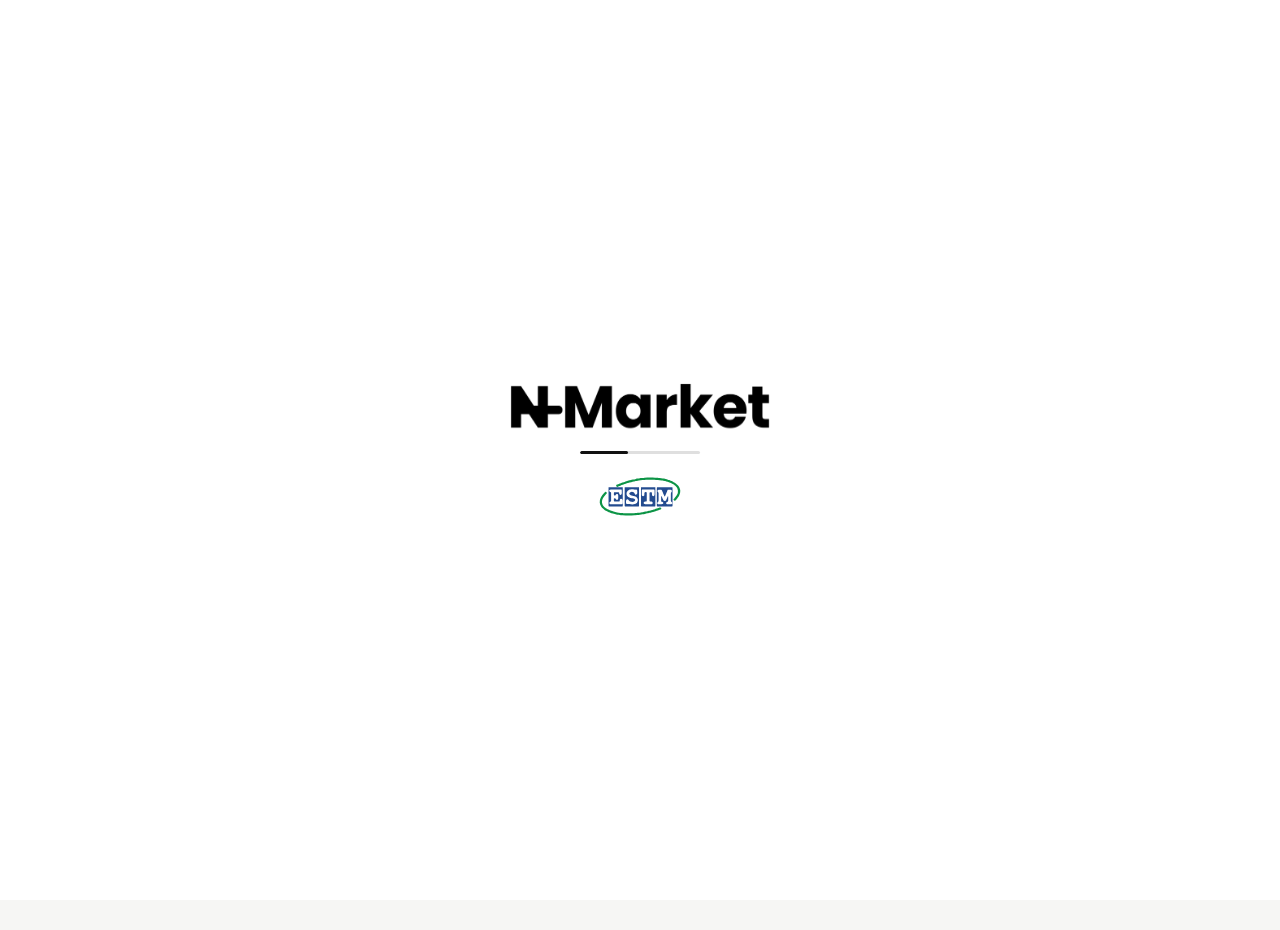
==== commit 0c477ae3: "main" ====
--- a/index.html
+++ b/index.html
@@ -193,9 +193,9 @@
     </div>
     <footer class="site-footer">
       <div class="sf-inner">
-        <p class="sf-partner">En partenariat avec <img class="sf-logo" src="/assets/estm-logo-light.svg" alt="ESTM" width="46" height="22"></p>
-        <nav class="sf-links" aria-label="Informations légales"><a href="/mentions-legales">Mentions légales</a><a href="/conditions">Conditions générales</a><a href="/confidentialite">Confidentialité</a></nav>
+        <nav class="sf-links" aria-label="Informations légales"><a href="/mentions-legales">Mentions légales</a><a href="/conditions">Conditions</a><a href="/confidentialite">Confidentialité</a></nav>
         <p class="sf-copy">© <span id="sfYear">2026</span> N Market</p>
+        <p class="sf-partner"><span class="sf-pt">En partenariat avec</span> <img class="sf-logo" src="/assets/estm-logo-light.svg" alt="ESTM" width="42" height="20"></p>
       </div>
     </footer>
   </main>
--- a/css/style.css
+++ b/css/style.css
@@ -1905,7 +1905,6 @@
 @media (max-width: 768px) {
   .site-footer { padding: 8px 14px 10px; margin-top: 10px; }
   .sf-inner { gap: 4px 14px; }
-  body[data-bnav="shop"] .site-footer { padding-bottom: 92px; }
 }
 
 /* ═════════ Icônes SVG (remplacent les emojis) ═════════ */
@@ -2150,22 +2149,62 @@
 .filter-btn svg.ic { order: 0; }
 #filterButtons.in-rail .filter-btn::before { display: none; }
 
-/* ═════════ Arrivée des articles : un panier les dépose (léger : transform + opacité) ═════════ */
-.cart-sweep { position: fixed; left: 0; z-index: 60; width: 42px; height: 42px; display: flex; align-items: center; justify-content: center; border-radius: 50%; background: var(--bg2); color: var(--t1); border: 1px solid var(--b2); box-shadow: 0 6px 12px var(--mech-drop); pointer-events: none; animation: cartSweep .95s cubic-bezier(.45,.05,.35,1) both; will-change: transform; }
-.cart-sweep .ic { width: 20px; height: 20px; }
-@keyframes cartSweep { 0% { transform: translateX(-70px) rotate(-6deg); opacity: 0; } 12% { opacity: 1; } 50% { transform: translateX(50vw) translateY(-4px) rotate(3deg); } 100% { transform: translateX(calc(100vw + 30px)) rotate(0); opacity: 0; } }
-@keyframes cardDrop { 0% { opacity: 0; transform: translateY(-28px) scale(.92); } 55% { opacity: 1; } 78% { transform: translateY(3px) scale(1.01); } 100% { opacity: 1; transform: none; } }
-.nm-reveal .grid .card { animation: cardDrop .5s cubic-bezier(.3,.9,.4,1) both; }
-.nm-reveal .grid .card:nth-child(1) { animation-delay: .10s; } .nm-reveal .grid .card:nth-child(2) { animation-delay: .18s; }
-.nm-reveal .grid .card:nth-child(3) { animation-delay: .26s; } .nm-reveal .grid .card:nth-child(4) { animation-delay: .34s; }
-.nm-reveal .grid .card:nth-child(5) { animation-delay: .42s; } .nm-reveal .grid .card:nth-child(6) { animation-delay: .50s; }
-.nm-reveal .grid .card:nth-child(7) { animation-delay: .56s; } .nm-reveal .grid .card:nth-child(8) { animation-delay: .62s; }
-.nm-reveal .grid .card:nth-child(9) { animation-delay: .68s; } .nm-reveal .grid .card:nth-child(10) { animation-delay: .74s; }
-.nm-reveal .grid .card:nth-child(11) { animation-delay: .80s; } .nm-reveal .grid .card:nth-child(12) { animation-delay: .86s; }
-.nm-reveal .grid .card:nth-child(n+13) { animation: none; }
-@media (prefers-reduced-motion: reduce) { .cart-sweep { display: none; } .nm-reveal .grid .card { animation: none; } }
-.modal-x { width: 40px; height: 40px; min-width: 40px; min-height: 40px; }
-#productDetailModal .modal-x { width: 36px; height: 36px; min-width: 36px; min-height: 36px; }
-.mt-more, .mt-acc { min-height: 44px; }
-.cm-back, .stepper button { min-height: 0; }
-.pd-buy .qty button { width: 38px; height: 38px; min-width: 38px; }
+/* ═════════ Pied de page FIXE en bas de chaque page, sur chaque appareil ═════════ */
+:root { --foot-h: 30px; }
+body { padding-bottom: calc(var(--foot-h) + env(safe-area-inset-bottom, 0px)); }
+.site-footer { position: fixed; left: 0; right: 0; bottom: 0; z-index: 60; margin: 0; height: calc(var(--foot-h) + env(safe-area-inset-bottom, 0px)); padding: 0 16px env(safe-area-inset-bottom, 0px); border-top: 1px solid var(--b1); background: color-mix(in srgb, var(--bg) 94%, transparent); -webkit-backdrop-filter: blur(10px); backdrop-filter: blur(10px); }
+.site-footer .sf-inner { height: var(--foot-h); display: flex; align-items: center; justify-content: space-between; gap: 6px 16px; flex-wrap: nowrap; font-size: .68rem; }
+.site-footer .sf-links { display: flex; gap: 14px; flex: 0 1 auto; white-space: nowrap; }
+.site-footer .sf-copy { margin: 0; white-space: nowrap; color: var(--t3); font-size: .66rem; }
+.site-footer .sf-partner { margin: 0; display: inline-flex; align-items: center; gap: 7px; white-space: nowrap; color: var(--t3); }
+.site-footer .sf-logo { height: 18px; width: auto; }
+@media (min-width: 769px) { .sidebar { bottom: var(--foot-h) !important; } body[data-bnav]:not([data-bnav="shop"]) .site-footer { padding-left: 236px; } .toast { bottom: calc(20px + var(--foot-h)); } .cart-popup { bottom: calc(24px + var(--foot-h)); } .cart-fab { bottom: calc(28px + var(--foot-h)); } }
+@media (max-width: 768px) {
+  .site-footer { padding-left: 12px; padding-right: 12px; }
+  .site-footer .sf-inner { justify-content: space-between; gap: 8px; }
+  .site-footer .sf-links { gap: 9px; font-size: .62rem; }
+  .site-footer .sf-copy, .site-footer .sf-pt { display: none; }
+  .bottom-nav { bottom: calc(env(safe-area-inset-bottom, 0px) + 14px + var(--foot-h)) !important; }
+  .bn-pop { bottom: calc(env(safe-area-inset-bottom, 0px) + 14px + var(--bn-h) + 10px + var(--foot-h)) !important; }
+  .bn-pop.bn-pop-top { bottom: auto !important; }
+  .toast, .cart-popup { bottom: calc(var(--bn-h, 0px) + env(safe-area-inset-bottom, 0px) + 28px + var(--foot-h)) !important; }
+  body[data-bnav="shop"] .toast, body[data-bnav="shop"] .cart-popup { bottom: calc(84px + env(safe-area-inset-bottom, 0px) + var(--foot-h)) !important; }
+  body[data-bnav="shop"] .shop-main .toolbar { bottom: calc(var(--kb, 0px) + var(--foot-h)) !important; padding-bottom: 10px; }
+  .cart-fab { bottom: calc(env(safe-area-inset-bottom, 0px) + 86px + var(--kb, 0px) + var(--foot-h)) !important; }
+  body[data-bnav="shop"] .main { padding-bottom: calc(96px + env(safe-area-inset-bottom, 0px)) !important; }
+}
+
+/* ═════════ Gros caddie de supermarché : il entre, les articles en sortent ═════════ */
+.big-cart { position: fixed; left: 0; z-index: 70; pointer-events: none; color: var(--t1); filter: drop-shadow(0 10px 14px rgba(0,0,0,.18)); will-change: transform; }
+.big-cart svg { width: 100%; height: auto; display: block; overflow: visible; }
+.big-cart .bc-body { fill: var(--bg2); stroke: currentColor; stroke-width: 4; stroke-linecap: round; stroke-linejoin: round; }
+.big-cart .bc-line { fill: none; stroke: currentColor; stroke-width: 2.4; stroke-linecap: round; opacity: .55; }
+.big-cart .bc-frame { fill: none; stroke: currentColor; stroke-width: 4.5; stroke-linecap: round; stroke-linejoin: round; }
+.big-cart .bc-wheel { fill: var(--bg2); stroke: currentColor; stroke-width: 4; }
+.big-cart .bc-hub { fill: currentColor; }
+@media (prefers-reduced-motion: reduce) { .big-cart { display: none; } }
+
+/* ═════════ Boutons d'état : ronds, parfaitement circulaires (plus d'interrupteur qui glisse) ═════════ */
+.toggle { position: relative; flex: 0 0 46px; width: 46px; min-width: 46px; height: 46px; min-height: 46px; aspect-ratio: 1 / 1; padding: 0; border-radius: 50%; border: 1px solid var(--b3); background: var(--bg3); color: var(--t3); cursor: pointer; display: inline-flex; align-items: center; justify-content: center; font: 700 .62rem/1 inherit; letter-spacing: .04em; box-shadow: 0 3px 0 var(--mech-edge-soft), inset 0 1px 0 rgba(255,255,255,.08); transition: transform .08s ease-out, box-shadow .08s ease-out, background .15s, color .15s, border-color .15s; }
+.toggle::before { content: 'OFF'; position: static; transform: none; color: inherit; }
+.toggle::after { content: none !important; }
+.toggle.on { background: var(--estm-green, #2e8b57); border-color: var(--estm-green, #2e8b57); color: #fff; transform: translateY(2px); box-shadow: 0 1px 0 rgba(0,0,0,.25), inset 0 2px 4px rgba(0,0,0,.28), 0 0 0 4px rgba(46,139,87,.22); }
+.toggle.on::before { content: 'ON'; position: static; color: #fff; }
+.toggle:active { transform: translateY(3px); box-shadow: 0 0 0 var(--mech-edge-soft), inset 0 2px 4px rgba(0,0,0,.25); }
+.toggle:focus-visible { outline: 2px solid var(--t1); outline-offset: 3px; }
+.toggle-row .toggle { margin-left: 12px; }
+/* cases des filtres : même bouton rond ON / OFF */
+.fp-check input { appearance: none; -webkit-appearance: none; flex: 0 0 40px; width: 40px; height: 40px; min-width: 40px; aspect-ratio: 1 / 1; border-radius: 50%; margin: 0; padding: 0; position: relative; cursor: pointer; background: var(--bg3); border: 1px solid var(--b3); box-shadow: 0 3px 0 var(--mech-edge-soft); transition: transform .08s, box-shadow .08s, background .15s; }
+.fp-check input::after { content: 'OFF'; position: absolute; inset: 0; width: auto; height: auto; top: 0; left: 0; background: none; box-shadow: none; border-radius: 0; display: flex; align-items: center; justify-content: center; font: 700 .58rem/1 inherit; letter-spacing: .04em; color: var(--t3); transition: none; }
+.fp-check input:checked { background: var(--estm-green, #2e8b57); border-color: var(--estm-green, #2e8b57); transform: translateY(2px); box-shadow: inset 0 2px 4px rgba(0,0,0,.28), 0 0 0 3px rgba(46,139,87,.22); }
+.fp-check input:checked::after { content: 'ON'; left: 0; color: #fff; }
+.fp-check input:active { transform: translateY(3px); box-shadow: none; }
+.fp-check::after, .fp-check:has(input:checked)::after { content: none; }
+.fp-check { gap: 12px; }
+/* autres cases à cocher (consentements, options) : rond parfait avec coche */
+.check-row input[type=checkbox], .tk-check input[type=checkbox], .oe-req input[type=checkbox] { appearance: none; -webkit-appearance: none; flex: 0 0 26px; width: 26px; height: 26px; min-width: 26px; aspect-ratio: 1 / 1; border-radius: 50%; margin: 0; padding: 0; position: relative; cursor: pointer; background: var(--bg3); border: 1.5px solid var(--b3); box-shadow: 0 2px 0 var(--mech-edge-soft); transition: transform .08s, box-shadow .08s, background .15s; vertical-align: middle; }
+.check-row input[type=checkbox]::after, .tk-check input[type=checkbox]::after, .oe-req input[type=checkbox]::after { content: ''; position: absolute; left: 50%; top: 46%; width: 6px; height: 11px; border: solid #fff; border-width: 0 2.5px 2.5px 0; transform: translate(-50%, -50%) rotate(45deg) scale(0); transition: transform .12s cubic-bezier(.3,1.6,.5,1); }
+.check-row input[type=checkbox]:checked, .tk-check input[type=checkbox]:checked, .oe-req input[type=checkbox]:checked { background: var(--estm-green, #2e8b57); border-color: var(--estm-green, #2e8b57); transform: translateY(1px); box-shadow: inset 0 2px 3px rgba(0,0,0,.25); }
+.check-row input[type=checkbox]:checked::after, .tk-check input[type=checkbox]:checked::after, .oe-req input[type=checkbox]:checked::after { transform: translate(-50%, -50%) rotate(45deg) scale(1); }
+.check-row, .tk-check, .oe-req { display: flex; align-items: center; gap: 10px; }
+@media (max-width: 768px) { .toggle, .fp-check input { min-height: 0; } }
--- a/css/style.css
+++ b/css/style.css
@@ -1905,7 +1905,6 @@
 @media (max-width: 768px) {
   .site-footer { padding: 8px 14px 10px; margin-top: 10px; }
   .sf-inner { gap: 4px 14px; }
-  body[data-bnav="shop"] .site-footer { padding-bottom: 92px; }
 }
 
 /* ═════════ Icônes SVG (remplacent les emojis) ═════════ */
@@ -2150,22 +2149,62 @@
 .filter-btn svg.ic { order: 0; }
 #filterButtons.in-rail .filter-btn::before { display: none; }
 
-/* ═════════ Arrivée des articles : un panier les dépose (léger : transform + opacité) ═════════ */
-.cart-sweep { position: fixed; left: 0; z-index: 60; width: 42px; height: 42px; display: flex; align-items: center; justify-content: center; border-radius: 50%; background: var(--bg2); color: var(--t1); border: 1px solid var(--b2); box-shadow: 0 6px 12px var(--mech-drop); pointer-events: none; animation: cartSweep .95s cubic-bezier(.45,.05,.35,1) both; will-change: transform; }
-.cart-sweep .ic { width: 20px; height: 20px; }
-@keyframes cartSweep { 0% { transform: translateX(-70px) rotate(-6deg); opacity: 0; } 12% { opacity: 1; } 50% { transform: translateX(50vw) translateY(-4px) rotate(3deg); } 100% { transform: translateX(calc(100vw + 30px)) rotate(0); opacity: 0; } }
-@keyframes cardDrop { 0% { opacity: 0; transform: translateY(-28px) scale(.92); } 55% { opacity: 1; } 78% { transform: translateY(3px) scale(1.01); } 100% { opacity: 1; transform: none; } }
-.nm-reveal .grid .card { animation: cardDrop .5s cubic-bezier(.3,.9,.4,1) both; }
-.nm-reveal .grid .card:nth-child(1) { animation-delay: .10s; } .nm-reveal .grid .card:nth-child(2) { animation-delay: .18s; }
-.nm-reveal .grid .card:nth-child(3) { animation-delay: .26s; } .nm-reveal .grid .card:nth-child(4) { animation-delay: .34s; }
-.nm-reveal .grid .card:nth-child(5) { animation-delay: .42s; } .nm-reveal .grid .card:nth-child(6) { animation-delay: .50s; }
-.nm-reveal .grid .card:nth-child(7) { animation-delay: .56s; } .nm-reveal .grid .card:nth-child(8) { animation-delay: .62s; }
-.nm-reveal .grid .card:nth-child(9) { animation-delay: .68s; } .nm-reveal .grid .card:nth-child(10) { animation-delay: .74s; }
-.nm-reveal .grid .card:nth-child(11) { animation-delay: .80s; } .nm-reveal .grid .card:nth-child(12) { animation-delay: .86s; }
-.nm-reveal .grid .card:nth-child(n+13) { animation: none; }
-@media (prefers-reduced-motion: reduce) { .cart-sweep { display: none; } .nm-reveal .grid .card { animation: none; } }
-.modal-x { width: 40px; height: 40px; min-width: 40px; min-height: 40px; }
-#productDetailModal .modal-x { width: 36px; height: 36px; min-width: 36px; min-height: 36px; }
-.mt-more, .mt-acc { min-height: 44px; }
-.cm-back, .stepper button { min-height: 0; }
-.pd-buy .qty button { width: 38px; height: 38px; min-width: 38px; }
+/* ═════════ Pied de page FIXE en bas de chaque page, sur chaque appareil ═════════ */
+:root { --foot-h: 30px; }
+body { padding-bottom: calc(var(--foot-h) + env(safe-area-inset-bottom, 0px)); }
+.site-footer { position: fixed; left: 0; right: 0; bottom: 0; z-index: 60; margin: 0; height: calc(var(--foot-h) + env(safe-area-inset-bottom, 0px)); padding: 0 16px env(safe-area-inset-bottom, 0px); border-top: 1px solid var(--b1); background: color-mix(in srgb, var(--bg) 94%, transparent); -webkit-backdrop-filter: blur(10px); backdrop-filter: blur(10px); }
+.site-footer .sf-inner { height: var(--foot-h); display: flex; align-items: center; justify-content: space-between; gap: 6px 16px; flex-wrap: nowrap; font-size: .68rem; }
+.site-footer .sf-links { display: flex; gap: 14px; flex: 0 1 auto; white-space: nowrap; }
+.site-footer .sf-copy { margin: 0; white-space: nowrap; color: var(--t3); font-size: .66rem; }
+.site-footer .sf-partner { margin: 0; display: inline-flex; align-items: center; gap: 7px; white-space: nowrap; color: var(--t3); }
+.site-footer .sf-logo { height: 18px; width: auto; }
+@media (min-width: 769px) { .sidebar { bottom: var(--foot-h) !important; } body[data-bnav]:not([data-bnav="shop"]) .site-footer { padding-left: 236px; } .toast { bottom: calc(20px + var(--foot-h)); } .cart-popup { bottom: calc(24px + var(--foot-h)); } .cart-fab { bottom: calc(28px + var(--foot-h)); } }
+@media (max-width: 768px) {
+  .site-footer { padding-left: 12px; padding-right: 12px; }
+  .site-footer .sf-inner { justify-content: space-between; gap: 8px; }
+  .site-footer .sf-links { gap: 9px; font-size: .62rem; }
+  .site-footer .sf-copy, .site-footer .sf-pt { display: none; }
+  .bottom-nav { bottom: calc(env(safe-area-inset-bottom, 0px) + 14px + var(--foot-h)) !important; }
+  .bn-pop { bottom: calc(env(safe-area-inset-bottom, 0px) + 14px + var(--bn-h) + 10px + var(--foot-h)) !important; }
+  .bn-pop.bn-pop-top { bottom: auto !important; }
+  .toast, .cart-popup { bottom: calc(var(--bn-h, 0px) + env(safe-area-inset-bottom, 0px) + 28px + var(--foot-h)) !important; }
+  body[data-bnav="shop"] .toast, body[data-bnav="shop"] .cart-popup { bottom: calc(84px + env(safe-area-inset-bottom, 0px) + var(--foot-h)) !important; }
+  body[data-bnav="shop"] .shop-main .toolbar { bottom: calc(var(--kb, 0px) + var(--foot-h)) !important; padding-bottom: 10px; }
+  .cart-fab { bottom: calc(env(safe-area-inset-bottom, 0px) + 86px + var(--kb, 0px) + var(--foot-h)) !important; }
+  body[data-bnav="shop"] .main { padding-bottom: calc(96px + env(safe-area-inset-bottom, 0px)) !important; }
+}
+
+/* ═════════ Gros caddie de supermarché : il entre, les articles en sortent ═════════ */
+.big-cart { position: fixed; left: 0; z-index: 70; pointer-events: none; color: var(--t1); filter: drop-shadow(0 10px 14px rgba(0,0,0,.18)); will-change: transform; }
+.big-cart svg { width: 100%; height: auto; display: block; overflow: visible; }
+.big-cart .bc-body { fill: var(--bg2); stroke: currentColor; stroke-width: 4; stroke-linecap: round; stroke-linejoin: round; }
+.big-cart .bc-line { fill: none; stroke: currentColor; stroke-width: 2.4; stroke-linecap: round; opacity: .55; }
+.big-cart .bc-frame { fill: none; stroke: currentColor; stroke-width: 4.5; stroke-linecap: round; stroke-linejoin: round; }
+.big-cart .bc-wheel { fill: var(--bg2); stroke: currentColor; stroke-width: 4; }
+.big-cart .bc-hub { fill: currentColor; }
+@media (prefers-reduced-motion: reduce) { .big-cart { display: none; } }
+
+/* ═════════ Boutons d'état : ronds, parfaitement circulaires (plus d'interrupteur qui glisse) ═════════ */
+.toggle { position: relative; flex: 0 0 46px; width: 46px; min-width: 46px; height: 46px; min-height: 46px; aspect-ratio: 1 / 1; padding: 0; border-radius: 50%; border: 1px solid var(--b3); background: var(--bg3); color: var(--t3); cursor: pointer; display: inline-flex; align-items: center; justify-content: center; font: 700 .62rem/1 inherit; letter-spacing: .04em; box-shadow: 0 3px 0 var(--mech-edge-soft), inset 0 1px 0 rgba(255,255,255,.08); transition: transform .08s ease-out, box-shadow .08s ease-out, background .15s, color .15s, border-color .15s; }
+.toggle::before { content: 'OFF'; position: static; transform: none; color: inherit; }
+.toggle::after { content: none !important; }
+.toggle.on { background: var(--estm-green, #2e8b57); border-color: var(--estm-green, #2e8b57); color: #fff; transform: translateY(2px); box-shadow: 0 1px 0 rgba(0,0,0,.25), inset 0 2px 4px rgba(0,0,0,.28), 0 0 0 4px rgba(46,139,87,.22); }
+.toggle.on::before { content: 'ON'; position: static; color: #fff; }
+.toggle:active { transform: translateY(3px); box-shadow: 0 0 0 var(--mech-edge-soft), inset 0 2px 4px rgba(0,0,0,.25); }
+.toggle:focus-visible { outline: 2px solid var(--t1); outline-offset: 3px; }
+.toggle-row .toggle { margin-left: 12px; }
+/* cases des filtres : même bouton rond ON / OFF */
+.fp-check input { appearance: none; -webkit-appearance: none; flex: 0 0 40px; width: 40px; height: 40px; min-width: 40px; aspect-ratio: 1 / 1; border-radius: 50%; margin: 0; padding: 0; position: relative; cursor: pointer; background: var(--bg3); border: 1px solid var(--b3); box-shadow: 0 3px 0 var(--mech-edge-soft); transition: transform .08s, box-shadow .08s, background .15s; }
+.fp-check input::after { content: 'OFF'; position: absolute; inset: 0; width: auto; height: auto; top: 0; left: 0; background: none; box-shadow: none; border-radius: 0; display: flex; align-items: center; justify-content: center; font: 700 .58rem/1 inherit; letter-spacing: .04em; color: var(--t3); transition: none; }
+.fp-check input:checked { background: var(--estm-green, #2e8b57); border-color: var(--estm-green, #2e8b57); transform: translateY(2px); box-shadow: inset 0 2px 4px rgba(0,0,0,.28), 0 0 0 3px rgba(46,139,87,.22); }
+.fp-check input:checked::after { content: 'ON'; left: 0; color: #fff; }
+.fp-check input:active { transform: translateY(3px); box-shadow: none; }
+.fp-check::after, .fp-check:has(input:checked)::after { content: none; }
+.fp-check { gap: 12px; }
+/* autres cases à cocher (consentements, options) : rond parfait avec coche */
+.check-row input[type=checkbox], .tk-check input[type=checkbox], .oe-req input[type=checkbox] { appearance: none; -webkit-appearance: none; flex: 0 0 26px; width: 26px; height: 26px; min-width: 26px; aspect-ratio: 1 / 1; border-radius: 50%; margin: 0; padding: 0; position: relative; cursor: pointer; background: var(--bg3); border: 1.5px solid var(--b3); box-shadow: 0 2px 0 var(--mech-edge-soft); transition: transform .08s, box-shadow .08s, background .15s; vertical-align: middle; }
+.check-row input[type=checkbox]::after, .tk-check input[type=checkbox]::after, .oe-req input[type=checkbox]::after { content: ''; position: absolute; left: 50%; top: 46%; width: 6px; height: 11px; border: solid #fff; border-width: 0 2.5px 2.5px 0; transform: translate(-50%, -50%) rotate(45deg) scale(0); transition: transform .12s cubic-bezier(.3,1.6,.5,1); }
+.check-row input[type=checkbox]:checked, .tk-check input[type=checkbox]:checked, .oe-req input[type=checkbox]:checked { background: var(--estm-green, #2e8b57); border-color: var(--estm-green, #2e8b57); transform: translateY(1px); box-shadow: inset 0 2px 3px rgba(0,0,0,.25); }
+.check-row input[type=checkbox]:checked::after, .tk-check input[type=checkbox]:checked::after, .oe-req input[type=checkbox]:checked::after { transform: translate(-50%, -50%) rotate(45deg) scale(1); }
+.check-row, .tk-check, .oe-req { display: flex; align-items: center; gap: 10px; }
+@media (max-width: 768px) { .toggle, .fp-check input { min-height: 0; } }
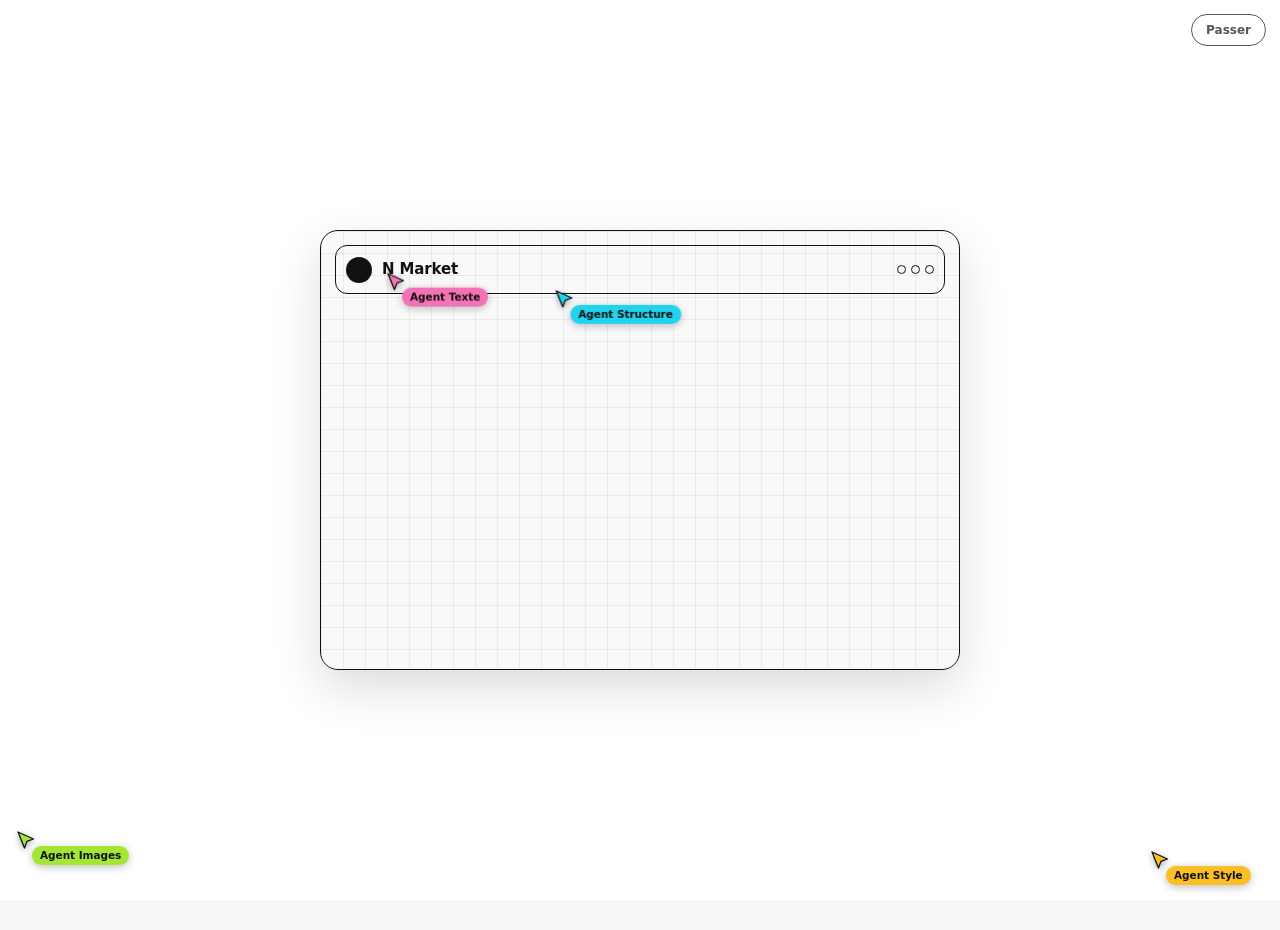
==== commit c8516abd: "main" ====
--- a/index.html
+++ b/index.html
@@ -1,400 +1,762 @@
 <!DOCTYPE html>
 <html lang="fr">
+
 <head>
-  <meta charset="UTF-8"><meta name="google-site-verification" content="qUVYnQUcmtaSax5qMbTQDFebanwdt0T6GeVmUHQS394" /><meta name="viewport" content="width=device-width, initial-scale=1.0, maximum-scale=1.0, user-scalable=no, viewport-fit=cover">
+  <meta charset="UTF-8">
+  <meta name="google-site-verification" content="qUVYnQUcmtaSax5qMbTQDFebanwdt0T6GeVmUHQS394" />
+  <meta name="viewport"
+    content="width=device-width, initial-scale=1.0, maximum-scale=1.0, user-scalable=no, viewport-fit=cover">
   <title>N Market – la marketplace des étudiants de l'ESTM Dakar</title>
-  <meta data-seo name="description" content="N Market : achète et vends entre étudiants de l'ESTM à Dakar. Nourriture, boissons, vêtements, accessoires et services, livrés sur le campus. Commande en quelques clics.">
+  <meta data-seo name="description"
+    content="N Market : achète et vends entre étudiants de l'ESTM à Dakar. Nourriture, boissons, vêtements, accessoires et services, livrés sur le campus. Commande en quelques clics.">
   <link data-seo rel="canonical" href="https://n-market-sigma.vercel.app/">
-  <meta data-seo property="og:type" content="website"><meta data-seo property="og:site_name" content="N Market"><meta data-seo property="og:locale" content="fr_FR">
+  <meta data-seo property="og:type" content="website">
+  <meta data-seo property="og:site_name" content="N Market">
+  <meta data-seo property="og:locale" content="fr_FR">
   <meta data-seo property="og:title" content="N Market – la marketplace des étudiants de l'ESTM Dakar">
-  <meta data-seo property="og:description" content="Achète et vends entre étudiants de l'ESTM : produits et services livrés sur le campus.">
-  <meta data-seo property="og:url" content="https://n-market-sigma.vercel.app/"><meta data-seo property="og:image" content="https://n-market-sigma.vercel.app/assets/logo-black.png">
-  <meta data-seo name="twitter:card" content="summary"><meta data-seo name="twitter:title" content="N Market – la marketplace des étudiants de l'ESTM Dakar"><meta data-seo name="twitter:image" content="https://n-market-sigma.vercel.app/assets/logo-black.png">
+  <meta data-seo property="og:description"
+    content="Achète et vends entre étudiants de l'ESTM : produits et services livrés sur le campus.">
+  <meta data-seo property="og:url" content="https://n-market-sigma.vercel.app/">
+  <meta data-seo property="og:image" content="https://n-market-sigma.vercel.app/assets/logo-black.png">
+  <meta data-seo name="twitter:card" content="summary">
+  <meta data-seo name="twitter:title" content="N Market – la marketplace des étudiants de l'ESTM Dakar">
+  <meta data-seo name="twitter:image" content="https://n-market-sigma.vercel.app/assets/logo-black.png">
   <meta name="theme-color" content="#151515">
-  <script data-seo type="application/ld+json">{"@context":"https://schema.org","@graph":[{"@type":"Organization","@id":"https://n-market-sigma.vercel.app/#org","name":"N Market","url":"https://n-market-sigma.vercel.app/","logo":"https://n-market-sigma.vercel.app/assets/logo-black.png","description":"Marketplace des étudiants de l'ESTM à Dakar (Sénégal)."},{"@type":"WebSite","@id":"https://n-market-sigma.vercel.app/#site","url":"https://n-market-sigma.vercel.app/","name":"N Market","inLanguage":"fr","publisher":{"@id":"https://n-market-sigma.vercel.app/#org"}}]}</script>
-  <link rel="icon" type="image/png" href="assets/favicon.png"><link rel="apple-touch-icon" href="assets/favicon.png">
-  <style id="splashCss">#splash{position:fixed;inset:0;z-index:9999;display:flex;flex-direction:column;align-items:center;justify-content:center;gap:22px;background:#fff;transition:opacity .4s ease,visibility .4s}#splash.hide{opacity:0;visibility:hidden}#splash img{width:min(62vw,260px);height:auto;animation:spIn .6s cubic-bezier(.2,.8,.2,1) both}#splash .sp-bar{width:min(34vw,120px);height:3px;border-radius:3px;background:rgba(128,128,128,.25);overflow:hidden}#splash .sp-bar i{display:block;height:100%;width:40%;border-radius:3px;background:#111;animation:spBar 1.1s ease-in-out infinite}#splash .sp-estm{width:min(24vw,84px);opacity:.95;animation-delay:.15s}#splash .sp-w{display:none}@media (prefers-color-scheme:dark){:root:not([data-theme="light"]) #splash{background:#0d0d0d}:root:not([data-theme="light"]) #splash .sp-b{display:none}:root:not([data-theme="light"]) #splash .sp-w{display:block}:root:not([data-theme="light"]) #splash .sp-bar i{background:#fff}}html[data-theme="dark"] #splash{background:#0d0d0d}html[data-theme="dark"] #splash .sp-b{display:none}html[data-theme="dark"] #splash .sp-w{display:block}html[data-theme="dark"] #splash .sp-bar i{background:#fff}#splash .sp-msg{margin:0;max-width:300px;text-align:center;font:400 13px/1.5 system-ui,sans-serif;color:#666}#splash .sp-err button{font:500 14px system-ui,sans-serif;padding:11px 26px;border-radius:999px;border:0;background:#111;color:#fff;box-shadow:0 3px 0 rgba(0,0,0,.45);cursor:pointer}#splash .sp-err button:active{transform:translateY(3px);box-shadow:none}#splash.fail .sp-bar i{animation:none;width:0}body:has(#splash:not(.hide)) .app,body:has(#splash:not(.hide)) .mobile-topbar,body:has(#splash:not(.hide)) .bottom-search{visibility:hidden}@media (prefers-color-scheme:dark){:root:not([data-theme="light"]) #splash .sp-msg{color:#aaa}:root:not([data-theme="light"]) #splash .sp-err button{background:#fff;color:#111}}html[data-theme="dark"] #splash .sp-msg{color:#aaa}html[data-theme="dark"] #splash .sp-err button{background:#fff;color:#111}@keyframes spIn{from{opacity:0;transform:translateY(8px) scale(.96)}}@keyframes spBar{0%{transform:translateX(-120%)}100%{transform:translateX(320%)}}@media (prefers-reduced-motion:reduce){#splash img,#splash .sp-bar i{animation:none}}</style>
+  <script data-seo
+    type="application/ld+json">{"@context":"https://schema.org","@graph":[{"@type":"Organization","@id":"https://n-market-sigma.vercel.app/#org","name":"N Market","url":"https://n-market-sigma.vercel.app/","logo":"https://n-market-sigma.vercel.app/assets/logo-black.png","description":"Marketplace des étudiants de l'ESTM à Dakar (Sénégal)."},{"@type":"WebSite","@id":"https://n-market-sigma.vercel.app/#site","url":"https://n-market-sigma.vercel.app/","name":"N Market","inLanguage":"fr","publisher":{"@id":"https://n-market-sigma.vercel.app/#org"}}]}</script>
+  <link rel="icon" type="image/png" href="assets/favicon.png">
+  <link rel="apple-touch-icon" href="assets/favicon.png">
+  <style id="splashCss">
+    #splash {
+      position: fixed;
+      inset: 0;
+      z-index: 9999;
+      display: flex;
+      flex-direction: column;
+      align-items: center;
+      justify-content: center;
+      gap: 22px;
+      background: #fff;
+      transition: opacity .4s ease, visibility .4s
+    }
+
+    #splash.hide {
+      opacity: 0;
+      visibility: hidden
+    }
+
+    #splash img {
+      width: min(62vw, 260px);
+      height: auto;
+      animation: spIn .6s cubic-bezier(.2, .8, .2, 1) both
+    }
+
+    #splash .sp-bar {
+      width: min(34vw, 120px);
+      height: 3px;
+      border-radius: 3px;
+      background: rgba(128, 128, 128, .25);
+      overflow: hidden
+    }
+
+    #splash .sp-bar i {
+      display: block;
+      height: 100%;
+      width: 40%;
+      border-radius: 3px;
+      background: #111;
+      animation: spBar 1.1s ease-in-out infinite
+    }
+
+    #splash .sp-estm {
+      width: min(24vw, 84px);
+      opacity: .95;
+      animation-delay: .15s
+    }
+
+    #splash .sp-w {
+      display: none
+    }
+
+    @media (prefers-color-scheme:dark) {
+      :root:not([data-theme="light"]) #splash {
+        background: #0d0d0d
+      }
+
+      :root:not([data-theme="light"]) #splash .sp-b {
+        display: none
+      }
+
+      :root:not([data-theme="light"]) #splash .sp-w {
+        display: block
+      }
+
+      :root:not([data-theme="light"]) #splash .sp-bar i {
+        background: #fff
+      }
+    }
+
+    html[data-theme="dark"] #splash {
+      background: #0d0d0d
+    }
+
+    html[data-theme="dark"] #splash .sp-b {
+      display: none
+    }
+
+    html[data-theme="dark"] #splash .sp-w {
+      display: block
+    }
+
+    html[data-theme="dark"] #splash .sp-bar i {
+      background: #fff
+    }
+
+    #splash .sp-msg {
+      margin: 0;
+      max-width: 300px;
+      text-align: center;
+      font: 400 13px/1.5 system-ui, sans-serif;
+      color: #666
+    }
+
+    #splash .sp-err button {
+      font: 500 14px system-ui, sans-serif;
+      padding: 11px 26px;
+      border-radius: 999px;
+      border: 0;
+      background: #111;
+      color: #fff;
+      box-shadow: 0 3px 0 rgba(0, 0, 0, .45);
+      cursor: pointer
+    }
+
+    #splash .sp-err button:active {
+      transform: translateY(3px);
+      box-shadow: none
+    }
+
+    #splash.fail .sp-bar i {
+      animation: none;
+      width: 0
+    }
+
+    body:has(#splash:not(.hide)) .app,
+    body:has(#splash:not(.hide)) .mobile-topbar,
+    body:has(#splash:not(.hide)) .bottom-search {
+      visibility: hidden
+    }
+
+    @media (prefers-color-scheme:dark) {
+      :root:not([data-theme="light"]) #splash .sp-msg {
+        color: #aaa
+      }
+
+      :root:not([data-theme="light"]) #splash .sp-err button {
+        background: #fff;
+        color: #111
+      }
+    }
+
+    html[data-theme="dark"] #splash .sp-msg {
+      color: #aaa
+    }
+
+    html[data-theme="dark"] #splash .sp-err button {
+      background: #fff;
+      color: #111
+    }
+
+    @keyframes spIn {
+      from {
+        opacity: 0;
+        transform: translateY(8px) scale(.96)
+      }
+    }
+
+    @keyframes spBar {
+      0% {
+        transform: translateX(-120%)
+      }
+
+      100% {
+        transform: translateX(320%)
+      }
+    }
+
+    @media (prefers-reduced-motion:reduce) {
+
+      #splash img,
+      #splash .sp-bar i {
+        animation: none
+      }
+    }
+  </style>
   <link rel="preconnect" href="https://qknoqmwmvqlcejbpkkgt.supabase.co" crossorigin>
   <link rel="preload" href="css/fonts/poppins-latin-400-normal.woff2" as="font" type="font/woff2" crossorigin>
   <link rel="preload" href="css/fonts/poppins-latin-600-normal.woff2" as="font" type="font/woff2" crossorigin>
   <link rel="stylesheet" href="css/style.css" media="print" id="mainCss">
-  <noscript><link rel="stylesheet" href="css/style.css"></noscript>
-<script src="js/theme.js"></script>
-<script src="js/nozoom.js"></script>
+  <noscript>
+    <link rel="stylesheet" href="css/style.css">
+  </noscript>
+  <script src="js/theme.js"></script>
+  <script src="js/nozoom.js"></script>
 </head>
+
 <body data-bnav="shop" class="cart-empty">
-<script src="/js/icons.js"></script>
-<div id="splash" role="status" aria-label="Chargement"><img class="sp-b" src="assets/logo-black.png" alt="N Market"><img class="sp-w" src="assets/logo-white.png" alt="" aria-hidden="true"><div class="sp-bar"><i></i></div><img class="sp-estm" src="assets/estm-logo-light.svg" alt="ESTM" width="84" height="41"><p class="sp-msg" id="spMsg" hidden></p><div class="sp-err" id="spErr" hidden><button type="button" id="spRetry">Réessayer</button></div></div>
-<div class="flag-bar"></div>
-<div id="loader"><div class="spinner"></div><p>Chargement…</p></div>
-<div class="mobile-topbar"><a class="mt-title brand-img-link" href="index.html" aria-label="N Market — accueil"><span class="brand-img-wrap"><img class="brand-img light" src="assets/logo-black.png" alt="N Market" width="170" height="30"><img class="brand-img dark" src="assets/logo-white.png" alt="" aria-hidden="true" width="170" height="30"></span></a></div>
-<div class="app">
-  <aside class="sidebar">
-    <div class="logo-row">
-      <div class="logo"><a class="logo-link brand-img-link" href="index.html" aria-label="N Market — accueil"><div class="logo-name"><span class="brand-img-wrap"><img class="brand-img light" src="assets/logo-black.png" alt="N Market" width="170" height="30"><img class="brand-img dark" src="assets/logo-white.png" alt="" aria-hidden="true" width="170" height="30"></span></div></a><div class="logo-under"><span class="logo-sub">Université ESTM Dakar</span></div></div>
-    </div>
-    <nav class="nav">
-      <span class="nav-label">Catalogue</span>
-      <button class="nav-item active" data-page="products"><span class="icon"><svg class=ic aria-hidden=true><use href=#i-bag /></svg></span>Produits</button>
-      <button class="nav-item" data-page="cart"><span class="icon"><svg class=ic aria-hidden=true><use href=#i-cart /></svg></span>Panier <span class="cart-count" id="cartCount" style="display:none">0</span></button>
-      <button class="nav-item" data-page="reviews"><span class="icon"><svg class=ic aria-hidden=true><use href=#i-star /></svg></span>Avis</button>
-      <button class="nav-item" data-page="returns"><span class="icon"><svg class=ic aria-hidden=true><use href=#i-return /></svg></span>Retours</button>
-    </nav>
-    <div class="sidebar-footer">
-      <div id="userPill" class="user-pill">
-        <div class="avatar" id="userAvatar">?</div>
-        <div class="user-info"><div class="user-name" id="userName">Se connecter</div><div class="user-role" id="userRole">Visiteur</div></div>
-      </div>
-      <span class="credit">codé par BUABEY Nel'si</span>
-          </div>
-  </aside>
-  <main class="main">
-    <div id="page-products" class="page active">
-      <div class="page-header"><div><div class="page-title">Produits</div><div class="page-desc">Parcourez les offres de vos camarades · <button type="button" class="link-btn" id="howBtn">Comment ça marche ?</button></div></div></div>
-      <div class="ad-banners-list" id="adBannersList"></div>
-      <div class="shop-layout">
-        <aside class="filters-panel" id="filtersPanel" aria-label="Filtres">
-          <div class="fp-head"><strong>Filtres</strong><button type="button" class="fp-close" id="fpClose" aria-label="Fermer">✕</button></div>
-          <div class="fp-group">
-            <div class="fp-title">Prix (FCFA)</div>
-            <div class="fp-price"><input type="number" inputmode="numeric" min="0" id="fPriceMin" placeholder="Min"><span>–</span><input type="number" inputmode="numeric" min="0" id="fPriceMax" placeholder="Max"></div>
-          </div>
-          <div class="fp-group">
-            <div class="fp-title">Disponibilité</div>
-            <label class="fp-check"><input type="checkbox" id="fStock"><span>En stock uniquement</span></label>
-          </div>
-          <div class="fp-group">
-            <div class="fp-title">Note</div>
-            <label class="fp-check"><input type="checkbox" id="fRating"><span>4 ★ et plus</span></label>
-          </div>
-          <div class="fp-foot"><button type="button" class="btn-ghost" id="fpReset">Tout effacer</button><button type="button" class="btn-primary" id="fpApply">Voir les résultats</button></div>
-        </aside>
-        <div class="shop-main">
-          <div class="toolbar">
-            <div class="search-wrap"><span class="s-icon"><svg class=ic aria-hidden=true><use href=#i-search /></svg></span><input type="search" id="searchInput" placeholder="Rechercher un produit…" autocomplete="off"></div>
-            <select class="select-sm sort-select" id="sortSelect" aria-label="Trier">
-              <option value="reco">Recommandés</option>
-              <option value="new">Plus récents</option>
-              <option value="priceAsc">Prix croissant</option>
-              <option value="priceDesc">Prix décroissant</option>
-              <option value="rating">Mieux notés</option>
-            </select>
-            <button type="button" class="btn-filter" id="openFilters">Filtres<span class="fcount" id="fCount" hidden></span></button>
-          </div>
-          <div class="filters" id="filterButtons">
-            <button class="filter-btn active" data-filter="all">Tout</button>
-          </div>
-          <select class="select-sm filter-select" id="filterSelect"></select>
-          <div class="result-line"><span id="resultCount" aria-live="polite"></span><div class="chips" id="activeFilters"></div></div>
-          <div id="productsGrid"></div>
-        </div>
-      </div>
-      <div class="fp-overlay" id="fpOverlay"></div>
-    </div>
-    <div id="page-cart" class="page">
-      <div class="page-header"><div><div class="page-title">Panier</div><div class="page-desc">Vérifie ta commande avant de valider</div></div></div>
-
-      <div id="cartEmpty" class="empty" style="display:none">Ton panier est vide. Ajoute des produits depuis le catalogue <svg class=ic aria-hidden=true><use href=#i-bag /></svg></div>
-
-      <div id="cartContent">
-        <div class="cart-items" id="cartItems"></div>
-        <div class="cart-summary"><span>Total</span><span id="cartTotal">0 FCFA</span></div>
-
+  <script src="/js/icons.js"></script>
+  <div id="splash" role="status" aria-label="Chargement"><img class="sp-b" src="assets/logo-black.png"
+      alt="N Market"><img class="sp-w" src="assets/logo-white.png" alt="" aria-hidden="true">
+    <div class="sp-bar"><i></i></div><img class="sp-estm" src="assets/estm-logo-light.svg" alt="ESTM" width="84"
+      height="41">
+    <p class="sp-msg" id="spMsg" hidden></p>
+    <div class="sp-err" id="spErr" hidden><button type="button" id="spRetry">Réessayer</button></div>
+  </div>
+  <div class="flag-bar"></div>
+  <div id="loader">
+    <div class="spinner"></div>
+    <p>Chargement…</p>
+  </div>
+  <div class="mobile-topbar"><a class="mt-title brand-img-link" href="index.html" aria-label="N Market — accueil"><span
+        class="brand-img-wrap"><img class="brand-img light" src="assets/logo-black.png" alt="N Market" width="170"
+          height="30"><img class="brand-img dark" src="assets/logo-white.png" alt="" aria-hidden="true" width="170"
+          height="30"></span></a></div>
+  <div class="app">
+    <aside class="sidebar">
+      <div class="logo-row">
+        <div class="logo"><a class="logo-link brand-img-link" href="index.html" aria-label="N Market — accueil">
+            <div class="logo-name"><span class="brand-img-wrap"><img class="brand-img light" src="assets/logo-black.png"
+                  alt="N Market" width="170" height="30"><img class="brand-img dark" src="assets/logo-white.png" alt=""
+                  aria-hidden="true" width="170" height="30"></span></div>
+          </a>
+          <div class="logo-under"><span class="logo-sub">Université ESTM Dakar</span></div>
+        </div>
+      </div>
+      <nav class="nav">
+        <span class="nav-label">Catalogue</span>
+        <button class="nav-item active" data-page="products"><span class="icon"><svg class=ic aria-hidden=true>
+              <use href=#i-bag />
+            </svg></span>Produits</button>
+        <button class="nav-item" data-page="cart"><span class="icon"><svg class=ic aria-hidden=true>
+              <use href=#i-cart />
+            </svg></span>Panier <span class="cart-count" id="cartCount" style="display:none">0</span></button>
+        <button class="nav-item" data-page="reviews"><span class="icon"><svg class=ic aria-hidden=true>
+              <use href=#i-star />
+            </svg></span>Avis</button>
+        <button class="nav-item" data-page="returns"><span class="icon"><svg class=ic aria-hidden=true>
+              <use href=#i-return />
+            </svg></span>Retours</button>
+      </nav>
+      <div class="sidebar-footer">
+        <div id="userPill" class="user-pill">
+          <div class="avatar" id="userAvatar">?</div>
+          <div class="user-info">
+            <div class="user-name" id="userName">Se connecter</div>
+            <div class="user-role" id="userRole">Visiteur</div>
+          </div>
+        </div>
+        <span class="credit">codé par BUABEY Nel'si</span>
+      </div>
+    </aside>
+    <main class="main">
+      <div id="page-products" class="page active">
+        <div class="page-header">
+          <div>
+            <div class="page-title">Produits</div>
+            <div class="page-desc">Parcourez les offres de vos camarades · <button type="button" class="link-btn"
+                id="howBtn">Comment ça marche ?</button></div>
+          </div>
+        </div>
+        <div class="ad-banners-list" id="adBannersList"></div>
+        <div class="shop-layout">
+          <aside class="filters-panel" id="filtersPanel" aria-label="Filtres">
+            <div class="fp-head"><strong>Filtres</strong><button type="button" class="fp-close" id="fpClose"
+                aria-label="Fermer"><svg class="ic" aria-hidden="true">
+                  <use href="#i-x"></use>
+                </svg></button></div>
+            <div class="fp-group">
+              <div class="fp-title">Prix (FCFA)</div>
+              <div class="fp-price"><input type="number" inputmode="numeric" min="0" id="fPriceMin"
+                  placeholder="Min"><span>–</span><input type="number" inputmode="numeric" min="0" id="fPriceMax"
+                  placeholder="Max"></div>
+            </div>
+            <div class="fp-group">
+              <div class="fp-title">Disponibilité</div>
+              <label class="fp-check"><input type="checkbox" id="fStock"><span>En stock uniquement</span></label>
+            </div>
+            <div class="fp-group">
+              <div class="fp-title">Note</div>
+              <label class="fp-check"><input type="checkbox" id="fRating"><span>4 ★ et plus</span></label>
+            </div>
+            <div class="fp-foot"><button type="button" class="btn-ghost" id="fpReset">Tout effacer</button><button
+                type="button" class="btn-primary" id="fpApply">Voir les résultats</button></div>
+          </aside>
+          <div class="shop-main">
+            <div class="toolbar">
+              <div class="search-wrap"><span class="s-icon"><svg class=ic aria-hidden=true>
+                    <use href=#i-search />
+                  </svg></span><input type="search" id="searchInput" placeholder="Rechercher un produit…"
+                  autocomplete="off"></div>
+              <select class="select-sm sort-select" id="sortSelect" aria-label="Trier">
+                <option value="reco">Recommandés</option>
+                <option value="new">Plus récents</option>
+                <option value="priceAsc">Prix croissant</option>
+                <option value="priceDesc">Prix décroissant</option>
+                <option value="rating">Mieux notés</option>
+              </select>
+              <button type="button" class="btn-filter" id="openFilters">Filtres<span class="fcount" id="fCount"
+                  hidden></span></button>
+            </div>
+            <div class="filters" id="filterButtons">
+              <button class="filter-btn active" data-filter="all">Tout</button>
+            </div>
+            <select class="select-sm filter-select" id="filterSelect"></select>
+            <div class="result-line"><span id="resultCount" aria-live="polite"></span>
+              <div class="chips" id="activeFilters"></div>
+            </div>
+            <div id="productsGrid"></div>
+          </div>
+        </div>
+        <div class="fp-overlay" id="fpOverlay"></div>
+      </div>
+      <div id="page-cart" class="page">
+        <div class="page-header">
+          <div>
+            <div class="page-title">Panier</div>
+            <div class="page-desc">Vérifie ta commande avant de valider</div>
+          </div>
+        </div>
+
+        <div id="cartEmpty" class="empty" style="display:none">Ton panier est vide. Ajoute des produits depuis le
+          catalogue <svg class=ic aria-hidden=true>
+            <use href=#i-bag />
+          </svg></div>
+
+        <div id="cartContent">
+          <div class="cart-items" id="cartItems"></div>
+          <div class="cart-summary"><span>Total</span><span id="cartTotal">0 FCFA</span></div>
+
+          <div class="form-wrap">
+            <div class="f-section">
+              <span class="f-label">Tes informations</span>
+              <div class="field"><label>Nom complet</label><input type="text" id="oName"
+                  placeholder="Ex : Amina Diallo"></div>
+              <div class="field"><label>Téléphone (WhatsApp de préférence)</label><input type="tel" id="oPhone"
+                  placeholder="+221 77 …"></div>
+              <label class="check-row" id="oWaRow"><input type="checkbox" id="oWaOptIn"><span>Recevoir mon
+                  <strong>reçu</strong> et le suivi de ma commande sur WhatsApp</span></label>
+            </div>
+            <div class="divider"></div>
+            <div class="f-section">
+              <span class="f-label">Instructions générales (optionnel)</span>
+              <div class="field"><textarea id="oNotes"
+                  placeholder="Ex : appeler en arrivant, livrer à l'entrée du bâtiment B…"></textarea>
+                <div class="hint">Pour des modifications spécifiques à un produit (ex : sans sucre pour la crêpe),
+                  utilise le champ "Précision" sous chaque article du panier.</div>
+              </div>
+            </div>
+            <div class="divider"></div>
+            <div class="f-section">
+              <span class="f-label">Livraison</span>
+              <div class="field-row">
+                <div class="field"><label>Date souhaitée</label><input type="date" id="oDate"></div>
+                <div class="field"><label>Heure souhaitée</label><input type="time" id="oTime"></div>
+              </div>
+              <div class="field"><label>Lieu de livraison</label>
+                <div class="delivery-type-row">
+                  <label class="delivery-type-opt active" data-val="campus">
+                    <input type="radio" name="deliveryType" value="campus" checked>
+                    <span class="dt-icon"><svg class=ic aria-hidden=true>
+                        <use href=#i-school />
+                      </svg></span><span>Sur le campus</span>
+                  </label>
+                  <label class="delivery-type-opt" data-val="external">
+                    <input type="radio" name="deliveryType" value="external">
+                    <span class="dt-icon"><svg class=ic aria-hidden=true>
+                        <use href=#i-pin />
+                      </svg></span><span>Hors campus</span>
+                  </label>
+                </div>
+              </div>
+              <div class="field" id="oAddressField" style="display:none">
+                <label>Adresse de livraison</label>
+                <textarea id="oAddress"
+                  placeholder="Ex : Cité Keur Gorgui, villa 12, derrière la pharmacie…"></textarea>
+                <div class="hint">Indique une adresse précise pour faciliter la livraison.</div>
+                <div class="map-picker">
+                  <button type="button" class="btn-ghost" id="oLocateBtn"><svg class=ic aria-hidden=true>
+                      <use href=#i-pin />
+                    </svg> Utiliser ma position</button>
+                  <div class="gmap-box" id="oMapBox" aria-label="Carte pour placer le lieu de livraison"></div>
+                  <div class="hint" id="oMapHint">Partage ta position ou touche la carte pour placer le repère : le
+                    vendeur saura exactement où te livrer.</div>
+                  <a class="map-check" id="oMapCheck" href="#" target="_blank" rel="noopener noreferrer"
+                    style="display:none">Vérifier sur Google Maps ↗</a>
+                </div>
+              </div>
+              <div id="oCampusFields">
+                <div class="field-row">
+                  <div class="field"><label>Niveau</label><select id="oNiveau">
+                      <option value="">— Sélectionner —</option>
+                    </select></div>
+                  <div class="field"><label>Filière</label><select id="oFiliere" disabled>
+                      <option value="">Choisis d'abord ton niveau</option>
+                    </select></div>
+                </div>
+                <div class="hint" style="margin-top:-8px;margin-bottom:14px">Pour que le vendeur sache où te livrer sur
+                  le campus.</div>
+              </div>
+            </div>
+            <button class="btn-primary" id="submitOrderBtn">Valider la commande</button>
+            <div class="order-confirm-box" id="orderSuccess" style="display:none">
+              <div class="ico">✓</div>
+              <strong>Commande envoyée !</strong>
+              <p id="orderSuccessText"></p>
+              <p style="margin-top:8px" id="waContactP" hidden><a class="btn-ghost" id="waContactLink" target="_blank"
+                  rel="noopener noreferrer"><svg class=ic aria-hidden=true>
+                    <use href=#i-chat />
+                  </svg> Écrire sur WhatsApp</a></p>
+              <p class="order-contact-note"><svg class=ic aria-hidden=true>
+                  <use href=#i-users />
+                </svg> <strong>Le vendeur te contactera dans peu de temps</strong> pour confirmer ta commande et la
+                livraison. Garde ton téléphone à portée de main.</p>
+              <p class="order-contact-note"><svg class=ic aria-hidden=true>
+                  <use href=#i-card />
+                </svg> <strong>Paiement :</strong> à la remise de la commande ou par Wave, comme convenu avec le
+                vendeur.</p>
+              <p style="margin-top:8px"><svg class=ic aria-hidden=true>
+                  <use href=#i-receipt />
+                </svg> Ton ticket est affiché ci-dessous. Conserve-le : le code de reçu sert pour un retour.</p>
+            </div>
+            <div class="ticket-wrap" id="ticketWrap" style="display:none">
+              <div id="ticketCard" class="tk-host"></div>
+              <div class="ticket-actions">
+                <button class="btn-ghost" id="downloadTicketBtn"><svg class=ic aria-hidden=true>
+                    <use href=#i-download />
+                  </svg> Télécharger mon ticket</button>
+              </div>
+            </div>
+          </div>
+        </div>
+      </div>
+      <div id="page-reviews" class="page">
+        <div class="page-header">
+          <div>
+            <div class="page-title">Avis</div>
+            <div class="page-desc">Notes et retours de la promo</div>
+          </div>
+        </div>
+        <button class="add-btn" id="openReviewBtn">+ Laisser un avis</button>
+        <div class="reviews-list" id="reviewsList"></div>
+      </div>
+      <div id="page-returns" class="page">
+        <div class="page-header">
+          <div>
+            <div class="page-title">Retours</div>
+            <div class="page-desc">Un article reçu n'est pas conforme ? Signale-le au vendeur</div>
+          </div>
+        </div>
         <div class="form-wrap">
           <div class="f-section">
-            <span class="f-label">Tes informations</span>
-            <div class="field"><label>Nom complet</label><input type="text" id="oName" placeholder="Ex : Amina Diallo"></div>
-            <div class="field"><label>Téléphone (WhatsApp de préférence)</label><input type="tel" id="oPhone" placeholder="+221 77 …"></div>
-            <label class="check-row" id="oWaRow"><input type="checkbox" id="oWaOptIn"><span>Recevoir mon <strong>reçu</strong> et le suivi de ma commande sur WhatsApp</span></label>
+            <span class="f-label">Identification de la commande</span>
+            <div class="field"><label>Code de reçu</label><input type="text" id="rtCode" placeholder="NM-XXXX-XXXX"
+                autocomplete="off" autocapitalize="characters" maxlength="14"
+                style="text-transform:uppercase;letter-spacing:.08em"></div>
+            <div class="hint">Le code figure sur ton ticket et dans le message WhatsApp de confirmation (un code par
+              article).</div>
           </div>
           <div class="divider"></div>
           <div class="f-section">
-            <span class="f-label">Instructions générales (optionnel)</span>
-            <div class="field"><textarea id="oNotes" placeholder="Ex : appeler en arrivant, livrer à l'entrée du bâtiment B…"></textarea><div class="hint">Pour des modifications spécifiques à un produit (ex : sans sucre pour la crêpe), utilise le champ "Précision" sous chaque article du panier.</div></div>
-          </div>
-          <div class="divider"></div>
-          <div class="f-section">
-            <span class="f-label">Livraison</span>
-            <div class="field-row">
-              <div class="field"><label>Date souhaitée</label><input type="date" id="oDate"></div>
-              <div class="field"><label>Heure souhaitée</label><input type="time" id="oTime"></div>
-            </div>
-            <div class="field"><label>Lieu de livraison</label>
-              <div class="delivery-type-row">
-                <label class="delivery-type-opt active" data-val="campus">
-                  <input type="radio" name="deliveryType" value="campus" checked>
-                  <span class="dt-icon"><svg class=ic aria-hidden=true><use href=#i-school /></svg></span><span>Sur le campus</span>
-                </label>
-                <label class="delivery-type-opt" data-val="external">
-                  <input type="radio" name="deliveryType" value="external">
-                  <span class="dt-icon"><svg class=ic aria-hidden=true><use href=#i-pin /></svg></span><span>Hors campus</span>
-                </label>
-              </div>
-            </div>
-            <div class="field" id="oAddressField" style="display:none">
-              <label>Adresse de livraison</label>
-              <textarea id="oAddress" placeholder="Ex : Cité Keur Gorgui, villa 12, derrière la pharmacie…"></textarea>
-              <div class="hint">Indique une adresse précise pour faciliter la livraison.</div>
-              <div class="map-picker">
-                <button type="button" class="btn-ghost" id="oLocateBtn"><svg class=ic aria-hidden=true><use href=#i-pin /></svg> Utiliser ma position</button>
-                <div class="gmap-box" id="oMapBox" aria-label="Carte pour placer le lieu de livraison"></div>
-                <div class="hint" id="oMapHint">Partage ta position ou touche la carte pour placer le repère : le vendeur saura exactement où te livrer.</div>
-                <a class="map-check" id="oMapCheck" href="#" target="_blank" rel="noopener noreferrer" style="display:none">Vérifier sur Google Maps ↗</a>
-              </div>
-            </div>
-            <div id="oCampusFields">
-              <div class="field-row">
-                <div class="field"><label>Niveau</label><select id="oNiveau"><option value="">— Sélectionner —</option></select></div>
-                <div class="field"><label>Filière</label><select id="oFiliere" disabled><option value="">Choisis d'abord ton niveau</option></select></div>
-              </div>
-              <div class="hint" style="margin-top:-8px;margin-bottom:14px">Pour que le vendeur sache où te livrer sur le campus.</div>
-            </div>
-          </div>
-          <button class="btn-primary" id="submitOrderBtn">Valider la commande</button>
-          <div class="order-confirm-box" id="orderSuccess" style="display:none">
-            <div class="ico">✓</div>
-            <strong>Commande envoyée !</strong>
-            <p id="orderSuccessText"></p>
-            <p style="margin-top:8px" id="waContactP" hidden><a class="btn-ghost" id="waContactLink" target="_blank" rel="noopener noreferrer"><svg class=ic aria-hidden=true><use href=#i-chat /></svg> Écrire sur WhatsApp</a></p>
-            <p class="order-contact-note"><svg class=ic aria-hidden=true><use href=#i-users /></svg> <strong>Le vendeur te contactera dans peu de temps</strong> pour confirmer ta commande et la livraison. Garde ton téléphone à portée de main.</p>
-            <p class="order-contact-note"><svg class=ic aria-hidden=true><use href=#i-card /></svg> <strong>Paiement :</strong> à la remise de la commande ou par Wave, comme convenu avec le vendeur.</p>
-            <p style="margin-top:8px"><svg class=ic aria-hidden=true><use href=#i-receipt /></svg> Ton ticket est affiché ci-dessous. Conserve-le : le code de reçu sert pour un retour.</p>
-          </div>
-          <div class="ticket-wrap" id="ticketWrap" style="display:none">
-            <div id="ticketCard" class="tk-host"></div>
-            <div class="ticket-actions">
-              <button class="btn-ghost" id="downloadTicketBtn"><svg class=ic aria-hidden=true><use href=#i-download /></svg> Télécharger mon ticket</button>
-            </div>
-          </div>
-        </div>
-      </div>
-    </div>
-    <div id="page-reviews" class="page">
-      <div class="page-header"><div><div class="page-title">Avis</div><div class="page-desc">Notes et retours de la promo</div></div></div>
-      <button class="add-btn" id="openReviewBtn">+ Laisser un avis</button>
-      <div class="reviews-list" id="reviewsList"></div>
-    </div>
-    <div id="page-returns" class="page">
-      <div class="page-header"><div><div class="page-title">Retours</div><div class="page-desc">Un article reçu n'est pas conforme ? Signale-le au vendeur</div></div></div>
-      <div class="form-wrap">
-        <div class="f-section">
-          <span class="f-label">Identification de la commande</span>
-          <div class="field"><label>Code de reçu</label><input type="text" id="rtCode" placeholder="NM-XXXX-XXXX" autocomplete="off" autocapitalize="characters" maxlength="14" style="text-transform:uppercase;letter-spacing:.08em"></div>
-          <div class="hint">Le code figure sur ton ticket et dans le message WhatsApp de confirmation (un code par article).</div>
-        </div>
-        <div class="divider"></div>
-        <div class="f-section">
-          <span class="f-label">Motif du retour</span>
-          <div class="field"><textarea id="rtReason" placeholder="Ex : le produit reçu ne correspond pas à la description, l'article était abîmé…"></textarea></div>
-        </div>
-        <button class="btn-primary" id="submitReturnBtn">Envoyer la demande</button>
-        <div class="success-box" id="returnSuccess"><div class="ico">✓</div><strong>Demande envoyée !</strong><p>Le vendeur a reçu ton message et te recontactera.</p></div>
-      </div>
-    </div>
-    <footer class="site-footer">
-      <div class="sf-inner">
-        <nav class="sf-links" aria-label="Informations légales"><a href="/mentions-legales">Mentions légales</a><a href="/conditions">Conditions</a><a href="/confidentialite">Confidentialité</a></nav>
-        <p class="sf-copy">© <span id="sfYear">2026</span> N Market</p>
-        <p class="sf-partner"><span class="sf-pt">En partenariat avec</span> <img class="sf-logo" src="/assets/estm-logo-light.svg" alt="ESTM" width="42" height="20"></p>
-      </div>
-    </footer>
-  </main>
-</div>
-
-<div class="overlay" id="authModal">
-  <div class="modal">
-    <button class="modal-x" data-close="authModal">✕</button>
-    <div id="viewLogin">
-      <div class="modal-title">Connexion</div><div class="modal-sub">Accède à ton espace vendeur</div>
-      <div class="modal-form" id="loginFormEmail">
-        <div class="field"><label>Email</label><input type="email" id="lEmail" placeholder="ton@email.com"></div>
-        <div class="field"><label>Mot de passe</label><input type="password" id="lPass" placeholder="••••••••"></div>
-        <button class="btn-primary" id="loginBtn">Se connecter</button>
-        <div class="modal-link" style="margin-top:4px"><a id="goForgot">Mot de passe oublié ?</a></div>
-        <div class="modal-sep">ou</div>
-        <div class="modal-link">Pas de compte ? <a id="goRegister">S'inscrire</a></div>
-      </div>
-      <div class="modal-form" id="loginFormForgot" style="display:none">
-        <div class="field"><label>Email du compte</label><input type="email" id="fEmail" placeholder="ton@email.com"></div>
-        <div class="hint">Nous t'envoyons un lien sécurisé pour choisir un nouveau mot de passe.</div>
-        <button class="btn-primary" id="forgotBtn">Envoyer le lien</button>
-        <div class="modal-link" style="margin-top:4px"><a id="goPasswordLogin">Retour à la connexion</a></div>
-      </div>
-    </div>
-    <div id="viewRegister" style="display:none">
-      <div class="modal-title">Créer un compte</div><div class="modal-sub">Rejoins N Market</div>
+            <span class="f-label">Motif du retour</span>
+            <div class="field"><textarea id="rtReason"
+                placeholder="Ex : le produit reçu ne correspond pas à la description, l'article était abîmé…"></textarea>
+            </div>
+          </div>
+          <button class="btn-primary" id="submitReturnBtn">Envoyer la demande</button>
+          <div class="success-box" id="returnSuccess">
+            <div class="ico">✓</div><strong>Demande envoyée !</strong>
+            <p>Le vendeur a reçu ton message et te recontactera.</p>
+          </div>
+        </div>
+      </div>
+      <footer class="site-footer">
+        <div class="sf-inner">
+          <nav class="sf-links" aria-label="Informations légales"><a href="/mentions-legales">Mentions légales</a><a
+              href="/conditions">Conditions</a><a href="/confidentialite">Confidentialité</a></nav>
+          <p class="sf-copy">© <span id="sfYear">2026</span> N Market</p>
+          <p class="sf-partner"><span class="sf-pt">En partenariat avec</span> <img class="sf-logo"
+              src="/assets/estm-logo-light.svg" alt="ESTM" width="42" height="20"></p>
+        </div>
+      </footer>
+    </main>
+  </div>
+
+  <div class="overlay" id="authModal">
+    <div class="modal">
+      <button class="modal-x" data-close="authModal"><svg class="ic" aria-hidden="true">
+          <use href="#i-x"></use>
+        </svg></button>
+      <div id="viewLogin">
+        <div class="modal-title">Connexion</div>
+        <div class="modal-sub">Accède à ton espace vendeur</div>
+        <div class="modal-form" id="loginFormEmail">
+          <div class="field"><label>Email</label><input type="email" id="lEmail" placeholder="ton@email.com"></div>
+          <div class="field"><label>Mot de passe</label><input type="password" id="lPass" placeholder="••••••••"></div>
+          <button class="btn-primary" id="loginBtn">Se connecter</button>
+          <div class="modal-link" style="margin-top:4px"><a id="goForgot">Mot de passe oublié ?</a></div>
+          <div class="modal-sep">ou</div>
+          <div class="modal-link">Pas de compte ? <a id="goRegister">S'inscrire</a></div>
+        </div>
+        <div class="modal-form" id="loginFormForgot" style="display:none">
+          <div class="field"><label>Email du compte</label><input type="email" id="fEmail" placeholder="ton@email.com">
+          </div>
+          <div class="hint">Nous t'envoyons un lien sécurisé pour choisir un nouveau mot de passe.</div>
+          <button class="btn-primary" id="forgotBtn">Envoyer le lien</button>
+          <div class="modal-link" style="margin-top:4px"><a id="goPasswordLogin">Retour à la connexion</a></div>
+        </div>
+      </div>
+      <div id="viewRegister" style="display:none">
+        <div class="modal-title">Créer un compte</div>
+        <div class="modal-sub">Rejoins N Market</div>
+        <div class="modal-form">
+          <div class="modal-grid">
+            <div class="field"><label>Prénom</label><input type="text" id="rFirst" placeholder="Amina"></div>
+            <div class="field"><label>Nom</label><input type="text" id="rLast" placeholder="Diallo"></div>
+          </div>
+          <div class="field"><label>Email</label><input type="email" id="rEmail" placeholder="ton@email.com"></div>
+          <div class="field"><label>Téléphone</label><input type="tel" id="rPhone" placeholder="+221 77 …"></div>
+          <div class="field"><label>Filière</label><select id="rFiliere">
+              <option value="">— Sélectionner —</option>
+            </select></div>
+          <div class="field"><label>Mot de passe</label><input type="password" id="rPass"
+              placeholder="Min. 8 caractères" autocomplete="new-password"></div>
+          <div class="hint reg-legal">En créant un compte, tu acceptes les <a href="/conditions" target="_blank"
+              rel="noopener">Conditions générales</a> et la <a href="/confidentialite" target="_blank"
+              rel="noopener">Politique de confidentialité</a>.</div>
+          <button class="btn-primary" id="registerBtn">Créer mon compte</button>
+          <div class="modal-link">Déjà inscrit ? <a id="goLogin">Se connecter</a></div>
+        </div>
+      </div>
+    </div>
+  </div>
+
+  <div class="overlay" id="recoveryModal">
+    <div class="modal">
+      <button class="modal-x" data-close="recoveryModal"><svg class="ic" aria-hidden="true">
+          <use href="#i-x"></use>
+        </svg></button>
+      <div class="modal-title">Nouveau mot de passe</div>
+      <div class="modal-sub">Choisis un mot de passe d'au moins 8 caractères</div>
       <div class="modal-form">
-        <div class="modal-grid">
-          <div class="field"><label>Prénom</label><input type="text" id="rFirst" placeholder="Amina"></div>
-          <div class="field"><label>Nom</label><input type="text" id="rLast" placeholder="Diallo"></div>
-        </div>
-        <div class="field"><label>Email</label><input type="email" id="rEmail" placeholder="ton@email.com"></div>
-        <div class="field"><label>Téléphone</label><input type="tel" id="rPhone" placeholder="+221 77 …"></div>
-        <div class="field"><label>Filière</label><select id="rFiliere"><option value="">— Sélectionner —</option></select></div>
-        <div class="field"><label>Mot de passe</label><input type="password" id="rPass" placeholder="Min. 8 caractères" autocomplete="new-password"></div>
-        <div class="hint reg-legal">En créant un compte, tu acceptes les <a href="/conditions" target="_blank" rel="noopener">Conditions générales</a> et la <a href="/confidentialite" target="_blank" rel="noopener">Politique de confidentialité</a>.</div>
-        <button class="btn-primary" id="registerBtn">Créer mon compte</button>
-        <div class="modal-link">Déjà inscrit ? <a id="goLogin">Se connecter</a></div>
-      </div>
-    </div>
-  </div>
-</div>
-
-<div class="overlay" id="recoveryModal">
-  <div class="modal">
-    <button class="modal-x" data-close="recoveryModal">✕</button>
-    <div class="modal-title">Nouveau mot de passe</div><div class="modal-sub">Choisis un mot de passe d'au moins 8 caractères</div>
-    <div class="modal-form">
-      <div class="field"><label>Nouveau mot de passe</label><input type="password" id="newPass" autocomplete="new-password"></div>
-      <button class="btn-primary" id="saveNewPassBtn">Enregistrer</button>
-    </div>
-  </div>
-</div>
-
-<div class="overlay" id="termsModal">
-  <div class="modal modal-lg">
-    <button class="modal-x" data-close="termsModal">✕</button>
-    <div class="modal-title">Conditions pour devenir vendeur sur N Market</div>
-    <div class="modal-sub">À lire avant de créer ta boutique</div>
-    <div class="terms-content">
-      <h4>1. Qui peut vendre ?</h4>
-      <p>N Market est réservé à la communauté universitaire (étudiants, personnel). L'inscription est gratuite et ouverte à toute personne souhaitant proposer des produits ou services aux autres membres de l'université.</p>
-
-      <h4>2. Comment ça fonctionne</h4>
-      <ul>
-        <li>Tu crées ton compte avec ton prénom, nom, email, téléphone et ta filière.</li>
-        <li>Tu ajoutes tes produits (nom, description, prix, photo, catégorie, stock si besoin).</li>
-        <li>Les clients commandent depuis le catalogue, choisissent une date/heure et un lieu de livraison (sur le campus ou une adresse).</li>
-        <li>Tu reçois une notification par email pour chaque nouvelle commande, avec les coordonnées du client.</li>
-        <li>Une commission de service (taux fixé par l'administration) s'applique sur les ventes réalisées via la plateforme, facturée périodiquement.</li>
-        <li>Tu peux mettre tes produits en avant (section "Sponsorisé") via la page Publicité, selon les formules proposées.</li>
-      </ul>
-
-      <h4>3. Ce qu'il FAUT faire</h4>
-      <ul>
-        <li>Décrire tes produits de façon honnête (prix, quantité, ingrédients, état).</li>
-        <li>Mettre à jour ton stock et la disponibilité de tes produits régulièrement.</li>
-        <li>Répondre aux clients et confirmer les commandes dans un délai raisonnable.</li>
-        <li>Respecter les dates, heures et lieux de livraison convenus.</li>
-        <li>Traiter les demandes de retour ou de réclamation avec sérieux et de bonne foi.</li>
-        <li>Garder tes informations de profil (email, téléphone, filière) à jour.</li>
-        <li>Payer les commissions dues dans les délais indiqués par l'administration.</li>
-      </ul>
-
-      <h4>4. Ce qu'il NE FAUT PAS faire</h4>
-      <ul>
-        <li>Vendre des produits illégaux, dangereux, contrefaits ou interdits par le règlement de l'université.</li>
-        <li>Publier des photos, descriptions ou prix trompeurs.</li>
-        <li>Annuler des commandes confirmées sans motif valable, ou ne pas livrer.</li>
-        <li>Harceler, insulter ou faire pression sur un client ou un autre vendeur (y compris via la messagerie).</li>
-        <li>Créer plusieurs comptes pour contourner un blocage ou une suspension.</li>
-        <li>Utiliser les coordonnées des clients obtenues via une commande à d'autres fins que cette commande.</li>
-      </ul>
-
-      <h4>5. Signalements et sanctions</h4>
-      <p>Tout client peut signaler un vendeur via la page de sa boutique. Le Super Admin examine chaque signalement. Au-delà d'un seuil de signalements jugés fondés, le Super Admin peut suspendre ou supprimer définitivement le compte vendeur et ses produits, sans préavis, en cas de manquement grave ou répété aux présentes conditions.</p>
-
-      <h4>6. Modération et droit de retrait</h4>
-      <p>Le Super Admin peut, à tout moment, suspendre un compte, retirer un produit du catalogue, ou refuser une demande de mise en avant, notamment en cas de non-respect de ces règles, de retard de paiement de commission, ou de plainte fondée.</p>
-
-      <p class="terms-footer" id="termsFooterText">Ces conditions s'appliquent à tout compte vendeur créé sur N Market.</p>
-    </div>
-    <div class="modal-form" id="termsActions" style="display:none;margin-top:14px">
-      <div style="display:flex;gap:10px">
-        <button class="btn-primary" id="acceptTermsBtn" style="flex:1">J'accepte, créer mon compte</button>
-        <button class="btn-danger" id="declineTermsBtn" style="flex:1">Refuser</button>
-      </div>
-    </div>
-  </div>
-</div>
-
-<div class="overlay" id="reviewModal">
-  <div class="modal">
-    <button class="modal-x" data-close="reviewModal">✕</button>
-    <div class="modal-title">Laisser un avis</div><div class="modal-sub">Note un produit commandé</div>
-    <div class="modal-form">
-      <div class="field"><label>Ton prénom</label><input type="text" id="rvName" placeholder="Ex : Fatou"></div>
-      <div class="field"><label>Produit</label><select id="rvProduct"></select></div>
-      <div class="field"><label>Note</label>
-        <div class="star-input">
-          <input type="radio" name="rv" id="rv5" value="5"><label for="rv5">★</label>
-          <input type="radio" name="rv" id="rv4" value="4"><label for="rv4">★</label>
-          <input type="radio" name="rv" id="rv3" value="3"><label for="rv3">★</label>
-          <input type="radio" name="rv" id="rv2" value="2"><label for="rv2">★</label>
-          <input type="radio" name="rv" id="rv1" value="1"><label for="rv1">★</label>
-        </div>
-      </div>
-      <div class="field"><label>Commentaire</label><textarea id="rvText" placeholder="C'était délicieux…"></textarea></div>
-      <button class="btn-primary" id="submitReviewBtn">Publier l'avis</button>
-    </div>
-  </div>
-</div>
-
-<div class="overlay" id="ticketAsk">
-  <div class="modal">
-    <h2 class="how-title">Télécharger ton ticket ?</h2>
-    <p class="how-sub">Ton ticket est prêt. Il contient ton code de reçu (NM-…), utile pour un retour. Veux-tu le télécharger, ou préfères-tu faire une capture d'écran ?</p>
-    <div class="ask-actions"><button class="btn-ghost" id="ticketAskNo">Capture d'écran</button><button class="btn-primary" id="ticketAskYes">Télécharger</button></div>
-  </div>
-</div>
-
-<div class="overlay" id="howModal">
-  <div class="modal">
-    <button class="modal-x" data-close="howModal" aria-label="Fermer">✕</button>
-    <h2 class="how-title">Bienvenue sur N Market</h2>
-    <p class="how-sub">Comment ça marche, en 4 points :</p>
-    <ol class="how-list">
-      <li><strong>Commande simple</strong><span>Sans compte, en quelques champs.</span></li>
-      <li><strong>Livraison</strong><span>Sur le campus ou à une adresse.</span></li>
-      <li><strong>Le vendeur te rappelle</strong><span>Il confirme la commande avec toi.</span></li>
-      <li><strong>Paiement</strong><span>À la remise de la commande ou par Wave, comme convenu avec le vendeur.</span></li>
-    </ol>
-    <button class="btn-primary" id="howOk">J'ai compris</button>
-  </div>
-</div>
-
-<div class="overlay" id="productDetailModal">
-  <div class="modal modal-lg">
-    <button class="modal-x" data-close="productDetailModal">✕</button>
-    <div id="pdContent"></div>
-  </div>
-</div>
-
-<div class="overlay" id="shopModal">
-  <div class="modal modal-lg">
-    <button class="modal-x" data-close="shopModal">✕</button>
-    <div id="shopContent"></div>
-  </div>
-</div>
-
-<div class="overlay" id="reportModal">
-  <div class="modal">
-    <button class="modal-x" data-close="reportModal">✕</button>
-    <div class="modal-title">Signaler ce vendeur</div>
-    <div class="modal-sub" id="reportModalSub">Décris le problème rencontré. Le Super Admin examinera ton signalement.</div>
-    <div class="modal-form">
-      <input type="hidden" id="reportSellerId">
-      <div class="field"><label>Ton nom (optionnel)</label><input type="text" id="reportName" placeholder="Ton nom"></div>
-      <div class="field"><label>Ton téléphone (optionnel)</label><input type="tel" id="reportPhone" placeholder="+221 77 …"></div>
-      <div class="field"><label>Motif du signalement</label><textarea id="reportReason" placeholder="Ex : produit jamais livré, vendeur injoignable, articles non conformes…"></textarea></div>
-      <button class="btn-primary" id="submitReportBtn">Envoyer le signalement</button>
-      <div class="success-box" id="reportSuccess"><div class="ico">✓</div><strong>Signalement envoyé</strong><p>Merci, le Super Admin va examiner ta demande.</p></div>
-    </div>
-  </div>
-</div>
-
-<button type="button" class="cart-fab" id="cartFab" aria-label="Voir mon panier"><svg class="cf-ico" viewBox="0 0 24 24" width="28" height="28" fill="none" stroke="currentColor" stroke-width="2" stroke-linecap="round" stroke-linejoin="round" aria-hidden="true"><path d="M2 3h3l2.4 11.2a2 2 0 0 0 2 1.6h7.7a2 2 0 0 0 2-1.5L21 7H6"/><circle cx="9.5" cy="20" r="1.4"/><circle cx="17.5" cy="20" r="1.4"/></svg><span class="cart-count" id="cartFabCount" style="display:none">0</span></button>
-<div class="cart-popup" id="cartPopup" role="status" aria-live="polite" hidden>
-  <div class="cp-thumb" id="cpThumb"></div>
-  <div class="cp-body"><div class="cp-title">✓ Ajouté au panier</div><div class="cp-name" id="cpName"></div><div class="cp-meta" id="cpMeta"></div></div>
-  <div class="cp-actions"><button type="button" class="btn-primary sm" id="cpView">Voir le panier</button><button type="button" class="btn-ghost" id="cpKeep">Continuer</button></div>
-  <button type="button" class="cp-x" id="cpClose" aria-label="Fermer">×</button>
-</div>
-<div class="toast" id="toast"><div class="toast-title" id="toastTitle"></div><div class="toast-msg" id="toastMsg"></div></div>
-<script src="js/vendor/supabase.js"></script>
-<script src="js/splash.js"></script>
-<script src="js/config.js"></script><script src="js/db.js"></script><script src="js/cache.js"></script><script src="js/maps.js"></script><script src="js/mobilenav.js"></script><script src="js/vendor/emailjs.min.js"></script>
-<script src="js/email.js"></script>
-<script src="js/ticket.js"></script>
-<script src="js/main.js"></script>
-</body></html>
+        <div class="field"><label>Nouveau mot de passe</label><input type="password" id="newPass"
+            autocomplete="new-password"></div>
+        <button class="btn-primary" id="saveNewPassBtn">Enregistrer</button>
+      </div>
+    </div>
+  </div>
+
+  <div class="overlay" id="termsModal">
+    <div class="modal modal-lg">
+      <button class="modal-x" data-close="termsModal"><svg class="ic" aria-hidden="true">
+          <use href="#i-x"></use>
+        </svg></button>
+      <div class="modal-title">Conditions pour devenir vendeur sur N Market</div>
+      <div class="modal-sub">À lire avant de créer ta boutique</div>
+      <div class="terms-content">
+        <h4>1. Qui peut vendre ?</h4>
+        <p>N Market est réservé à la communauté universitaire (étudiants, personnel). L'inscription est gratuite et
+          ouverte à toute personne souhaitant proposer des produits ou services aux autres membres de l'université.</p>
+
+        <h4>2. Comment ça fonctionne</h4>
+        <ul>
+          <li>Tu crées ton compte avec ton prénom, nom, téléphone, une adresse de connexion et ta filière.</li>
+          <li>Tu ajoutes tes produits (nom, description, prix, photo, catégorie, stock si besoin).</li>
+          <li>Les clients commandent depuis le catalogue, choisissent une date/heure et un lieu de livraison (sur le
+            campus ou une adresse).</li>
+          <li>Tu reçois une notification dans ton espace vendeur pour chaque nouvelle commande, avec les coordonnées du
+            client.</li>
+          <li>Une commission de service (taux fixé par l'administration) s'applique sur les ventes réalisées via la
+            plateforme, facturée périodiquement.</li>
+          <li>Tu peux mettre tes produits en avant (section "Sponsorisé") via la page Publicité, selon les formules
+            proposées.</li>
+        </ul>
+
+        <h4>3. Ce qu'il FAUT faire</h4>
+        <ul>
+          <li>Décrire tes produits de façon honnête (prix, quantité, ingrédients, état).</li>
+          <li>Mettre à jour ton stock et la disponibilité de tes produits régulièrement.</li>
+          <li>Répondre aux clients et confirmer les commandes dans un délai raisonnable.</li>
+          <li>Respecter les dates, heures et lieux de livraison convenus.</li>
+          <li>Traiter les demandes de retour ou de réclamation avec sérieux et de bonne foi.</li>
+          <li>Garder tes informations de profil (email, téléphone, filière) à jour.</li>
+          <li>Payer les commissions dues dans les délais indiqués par l'administration.</li>
+        </ul>
+
+        <h4>4. Ce qu'il NE FAUT PAS faire</h4>
+        <ul>
+          <li>Vendre des produits illégaux, dangereux, contrefaits ou interdits par le règlement de l'université.</li>
+          <li>Publier des photos, descriptions ou prix trompeurs.</li>
+          <li>Annuler des commandes confirmées sans motif valable, ou ne pas livrer.</li>
+          <li>Harceler, insulter ou faire pression sur un client ou un autre vendeur (y compris via la messagerie).</li>
+          <li>Créer plusieurs comptes pour contourner un blocage ou une suspension.</li>
+          <li>Utiliser les coordonnées des clients obtenues via une commande à d'autres fins que cette commande.</li>
+        </ul>
+
+        <h4>5. Signalements et sanctions</h4>
+        <p>Tout client peut signaler un vendeur via la page de sa boutique. Le Super Admin examine chaque signalement.
+          Au-delà d'un seuil de signalements jugés fondés, le Super Admin peut suspendre ou supprimer définitivement le
+          compte vendeur et ses produits, sans préavis, en cas de manquement grave ou répété aux présentes conditions.
+        </p>
+
+        <h4>6. Modération et droit de retrait</h4>
+        <p>Le Super Admin peut, à tout moment, suspendre un compte, retirer un produit du catalogue, ou refuser une
+          demande de mise en avant, notamment en cas de non-respect de ces règles, de retard de paiement de commission,
+          ou de plainte fondée.</p>
+
+        <p class="terms-footer" id="termsFooterText">Ces conditions s'appliquent à tout compte vendeur créé sur N
+          Market.</p>
+      </div>
+      <div class="modal-form" id="termsActions" style="display:none;margin-top:14px">
+        <div style="display:flex;gap:10px">
+          <button class="btn-primary" id="acceptTermsBtn" style="flex:1">J'accepte, créer mon compte</button>
+          <button class="btn-danger" id="declineTermsBtn" style="flex:1">Refuser</button>
+        </div>
+      </div>
+    </div>
+  </div>
+
+  <div class="overlay" id="reviewModal">
+    <div class="modal">
+      <button class="modal-x" data-close="reviewModal"><svg class="ic" aria-hidden="true">
+          <use href="#i-x"></use>
+        </svg></button>
+      <div class="modal-title">Laisser un avis</div>
+      <div class="modal-sub">Note un produit commandé</div>
+      <div class="modal-form">
+        <div class="field"><label>Ton prénom</label><input type="text" id="rvName" placeholder="Ex : Fatou"></div>
+        <div class="field"><label>Produit</label><select id="rvProduct"></select></div>
+        <div class="field"><label>Note</label>
+          <div class="star-input">
+            <input type="radio" name="rv" id="rv5" value="5"><label for="rv5">★</label>
+            <input type="radio" name="rv" id="rv4" value="4"><label for="rv4">★</label>
+            <input type="radio" name="rv" id="rv3" value="3"><label for="rv3">★</label>
+            <input type="radio" name="rv" id="rv2" value="2"><label for="rv2">★</label>
+            <input type="radio" name="rv" id="rv1" value="1"><label for="rv1">★</label>
+          </div>
+        </div>
+        <div class="field"><label>Commentaire</label><textarea id="rvText" placeholder="C'était délicieux…"></textarea>
+        </div>
+        <button class="btn-primary" id="submitReviewBtn">Publier l'avis</button>
+      </div>
+    </div>
+  </div>
+
+  <div class="overlay" id="ticketAsk">
+    <div class="modal">
+      <h2 class="how-title">Télécharger ton ticket ?</h2>
+      <p class="how-sub">Ton ticket est prêt. Il contient ton code de reçu (NM-…), utile pour un retour. Veux-tu le
+        télécharger, ou préfères-tu faire une capture d'écran ?</p>
+      <div class="ask-actions"><button class="btn-ghost" id="ticketAskNo">Capture d'écran</button><button
+          class="btn-primary" id="ticketAskYes">Télécharger</button></div>
+    </div>
+  </div>
+
+  <div class="overlay" id="howModal">
+    <div class="modal">
+      <button class="modal-x" data-close="howModal" aria-label="Fermer"><svg class="ic" aria-hidden="true">
+          <use href="#i-x"></use>
+        </svg></button>
+      <h2 class="how-title">Bienvenue sur N Market</h2>
+      <p class="how-sub">Comment ça marche, en 4 points :</p>
+      <ol class="how-list">
+        <li><strong>Commande simple</strong><span>Sans compte, en quelques champs.</span></li>
+        <li><strong>Livraison</strong><span>Sur le campus ou à une adresse.</span></li>
+        <li><strong>Le vendeur te rappelle</strong><span>Il confirme la commande avec toi.</span></li>
+        <li><strong>Paiement</strong><span>À la remise de la commande ou par Wave, comme convenu avec le vendeur.</span>
+        </li>
+      </ol>
+      <button class="btn-primary" id="howOk">J'ai compris</button>
+    </div>
+  </div>
+
+  <div class="overlay" id="productDetailModal">
+    <div class="modal modal-lg">
+      <button class="modal-x" data-close="productDetailModal"><svg class="ic" aria-hidden="true">
+          <use href="#i-x"></use>
+        </svg></button>
+      <div id="pdContent"></div>
+    </div>
+  </div>
+
+  <div class="overlay" id="shopModal">
+    <div class="modal modal-lg">
+      <button class="modal-x" data-close="shopModal"><svg class="ic" aria-hidden="true">
+          <use href="#i-x"></use>
+        </svg></button>
+      <div id="shopContent"></div>
+    </div>
+  </div>
+
+  <div class="overlay" id="reportModal">
+    <div class="modal">
+      <button class="modal-x" data-close="reportModal"><svg class="ic" aria-hidden="true">
+          <use href="#i-x"></use>
+        </svg></button>
+      <div class="modal-title">Signaler ce vendeur</div>
+      <div class="modal-sub" id="reportModalSub">Décris le problème rencontré. Le Super Admin examinera ton signalement.
+      </div>
+      <div class="modal-form">
+        <input type="hidden" id="reportSellerId">
+        <div class="field"><label>Ton nom (optionnel)</label><input type="text" id="reportName" placeholder="Ton nom">
+        </div>
+        <div class="field"><label>Ton téléphone (optionnel)</label><input type="tel" id="reportPhone"
+            placeholder="+221 77 …"></div>
+        <div class="field"><label>Motif du signalement</label><textarea id="reportReason"
+            placeholder="Ex : produit jamais livré, vendeur injoignable, articles non conformes…"></textarea></div>
+        <button class="btn-primary" id="submitReportBtn">Envoyer le signalement</button>
+        <div class="success-box" id="reportSuccess">
+          <div class="ico">✓</div><strong>Signalement envoyé</strong>
+          <p>Merci, le Super Admin va examiner ta demande.</p>
+        </div>
+      </div>
+    </div>
+  </div>
+
+  <button type="button" class="cart-fab" id="cartFab" aria-label="Voir mon panier"><svg class="cf-ico"
+      viewBox="0 0 24 24" width="28" height="28" fill="none" stroke="currentColor" stroke-width="2"
+      stroke-linecap="round" stroke-linejoin="round" aria-hidden="true">
+      <path d="M2 3h3l2.4 11.2a2 2 0 0 0 2 1.6h7.7a2 2 0 0 0 2-1.5L21 7H6" />
+      <circle cx="9.5" cy="20" r="1.4" />
+      <circle cx="17.5" cy="20" r="1.4" />
+    </svg><span class="cart-count" id="cartFabCount" style="display:none">0</span></button>
+  <div class="cart-popup" id="cartPopup" role="status" aria-live="polite" hidden>
+    <div class="cp-thumb" id="cpThumb"></div>
+    <div class="cp-body">
+      <div class="cp-title">✓ Ajouté au panier</div>
+      <div class="cp-name" id="cpName"></div>
+      <div class="cp-meta" id="cpMeta"></div>
+    </div>
+    <div class="cp-actions"><button type="button" class="btn-primary sm" id="cpView">Voir le panier</button><button
+        type="button" class="btn-ghost" id="cpKeep">Continuer</button></div>
+    <button type="button" class="cp-x" id="cpClose" aria-label="Fermer">×</button>
+  </div>
+  <div class="toast" id="toast">
+    <div class="toast-title" id="toastTitle"></div>
+    <div class="toast-msg" id="toastMsg"></div>
+  </div>
+  <script src="js/vendor/supabase.js"></script>
+  <script src="js/splash.js"></script>
+  <script src="js/agents.js"></script>
+  <script src="js/config.js"></script>
+  <script src="js/db.js"></script>
+  <script src="js/cache.js"></script>
+  <script src="js/maps.js"></script>
+  <script src="js/mobilenav.js"></script>
+  <script src="js/vendor/emailjs.min.js"></script>
+  <script src="js/email.js"></script>
+  <script src="js/ticket.js"></script>
+  <script src="js/shopstyle.js"></script>
+  <script src="js/main.js"></script>
+</body>
+
+</html>
--- a/css/style.css
+++ b/css/style.css
@@ -2175,15 +2175,7 @@
 }
 
 /* ═════════ Gros caddie de supermarché : il entre, les articles en sortent ═════════ */
-.big-cart { position: fixed; left: 0; z-index: 70; pointer-events: none; color: var(--t1); filter: drop-shadow(0 10px 14px rgba(0,0,0,.18)); will-change: transform; }
-.big-cart svg { width: 100%; height: auto; display: block; overflow: visible; }
-.big-cart .bc-body { fill: var(--bg2); stroke: currentColor; stroke-width: 4; stroke-linecap: round; stroke-linejoin: round; }
-.big-cart .bc-line { fill: none; stroke: currentColor; stroke-width: 2.4; stroke-linecap: round; opacity: .55; }
-.big-cart .bc-frame { fill: none; stroke: currentColor; stroke-width: 4.5; stroke-linecap: round; stroke-linejoin: round; }
-.big-cart .bc-wheel { fill: var(--bg2); stroke: currentColor; stroke-width: 4; }
-.big-cart .bc-hub { fill: currentColor; }
-@media (prefers-reduced-motion: reduce) { .big-cart { display: none; } }
-
+@media (prefers-reduced-motion: reduce) { 
 /* ═════════ Boutons d'état : ronds, parfaitement circulaires (plus d'interrupteur qui glisse) ═════════ */
 .toggle { position: relative; flex: 0 0 46px; width: 46px; min-width: 46px; height: 46px; min-height: 46px; aspect-ratio: 1 / 1; padding: 0; border-radius: 50%; border: 1px solid var(--b3); background: var(--bg3); color: var(--t3); cursor: pointer; display: inline-flex; align-items: center; justify-content: center; font: 700 .62rem/1 inherit; letter-spacing: .04em; box-shadow: 0 3px 0 var(--mech-edge-soft), inset 0 1px 0 rgba(255,255,255,.08); transition: transform .08s ease-out, box-shadow .08s ease-out, background .15s, color .15s, border-color .15s; }
 .toggle::before { content: 'OFF'; position: static; transform: none; color: inherit; }
@@ -2208,3 +2200,163 @@
 .check-row input[type=checkbox]:checked::after, .tk-check input[type=checkbox]:checked::after, .oe-req input[type=checkbox]:checked::after { transform: translate(-50%, -50%) rotate(45deg) scale(1); }
 .check-row, .tk-check, .oe-req { display: flex; align-items: center; gap: 10px; }
 @media (max-width: 768px) { .toggle, .fp-check input { min-height: 0; } }
+
+/* ═════════ Boutons ronds : tailles fixes, jamais déformés (tableaux, modales, croix) ═════════ */
+.icon-btn, .modal-x, .oe-del {
+  flex: 0 0 auto; aspect-ratio: 1 / 1; border-radius: 50%; padding: 0; line-height: 1;
+  display: inline-flex; align-items: center; justify-content: center; box-sizing: border-box;
+}
+.icon-btn { width: 36px; height: 36px; min-width: 36px; min-height: 36px; max-width: 36px; max-height: 36px; }
+.td-actions { flex-wrap: nowrap; gap: 6px; }
+.td-actions .icon-btn { flex: 0 0 36px; }
+.modal-x { width: 38px; height: 38px; min-width: 38px; min-height: 38px; max-width: 38px; max-height: 38px; display: flex; }
+@media (max-width:900px){ .fp-close { width: 44px; height: 44px; min-width: 44px; border-radius: 50%; aspect-ratio: 1; padding: 0; } }
+.oe-del { width: 40px; height: 40px; min-width: 40px; min-height: 40px; flex: 0 0 40px; }
+.icon-btn .ic, .modal-x .ic, .fp-close .ic, .oe-del .ic, .ci-remove .ic, .chip .ic { width: 16px; height: 16px; pointer-events: none; }
+.chip .ic { width: 11px; height: 11px; }
+@media (max-width: 720px) {
+  .icon-btn { width: 40px; height: 40px; min-width: 40px; min-height: 40px; max-width: 40px; max-height: 40px; flex-basis: 40px; }
+  .td-actions .icon-btn { flex-basis: 40px; }
+  .modal-x { width: 40px; height: 40px; min-width: 40px; min-height: 40px; max-width: 40px; max-height: 40px; }
+}
+#productDetailModal .modal-x { width: 38px; height: 38px; min-width: 38px; min-height: 38px; }
+
+/* ═════════ BOUTIQUE PERSONNALISABLE ═════════ */
+#shopModal .modal { max-width: 920px; padding: 0; overflow-x: hidden; }
+#shopModal .modal-x { position: sticky; top: 10px; float: none; display: flex; margin: 10px 10px 0 auto; z-index: 8; background: var(--bg2); box-shadow: 0 2px 8px rgba(0,0,0,.25); }
+#shopContent { margin-top: -48px; }
+.sh { --shop: #111; --shop-on: #fff; --shop-soft: color-mix(in srgb, var(--shop) 14%, var(--bg2)); --shop-line: color-mix(in srgb, var(--shop) 30%, transparent); }
+.sh-body { padding: 18px 20px 26px; display: flex; flex-direction: column; gap: 18px; }
+.sh-head { position: relative; background: var(--bg2); border-bottom: 1px solid var(--b1); }
+.sh-cover { height: 150px; background: var(--shop); overflow: hidden; position: relative; }
+.sh-cover img { width: 100%; height: 100%; object-fit: cover; display: block; }
+.sh-id { display: flex; align-items: flex-end; gap: 16px; padding: 0 20px 18px; flex-wrap: wrap; }
+.hs-banner .sh-id, .hs-solid .sh-id { margin-top: -38px; position: relative; }
+.hs-minimal .sh-id { padding-top: 22px; align-items: center; }
+.sh-logo { flex: 0 0 84px; width: 84px; height: 84px; aspect-ratio: 1; border-radius: 50%; overflow: hidden; background: var(--shop); color: var(--shop-on); border: 4px solid var(--bg2); display: flex; align-items: center; justify-content: center; font: 700 1.9rem/1 inherit; box-shadow: 0 2px 10px rgba(0,0,0,.2); }
+.hs-minimal .sh-logo { flex-basis: 64px; width: 64px; height: 64px; font-size: 1.4rem; }
+.lg-square .sh-logo { border-radius: 18px; }
+.sh-logo img { width: 100%; height: 100%; object-fit: cover; display: block; }
+.sh-txt { flex: 1 1 200px; min-width: 0; padding-bottom: 2px; }
+.sh-tag { color: var(--t2); font-size: .86rem; margin-top: 2px; }
+.hs-solid .sh-head { background: var(--shop); color: var(--shop-on); }
+.hs-solid .sh-cover { background: transparent; height: 56px; }
+.hs-solid .sh-tag, .hs-solid .shop-meta, .hs-solid .shop-rating, .hs-solid .shop-name { color: var(--shop-on); opacity: .92; }
+.hs-solid .sh-logo { background: var(--shop-on); color: var(--shop); border-color: var(--shop); }
+.sh-h, .sh-cat { font: 700 .74rem/1 inherit; letter-spacing: .09em; text-transform: uppercase; color: var(--t2); margin: 0 0 10px; display: flex; align-items: center; gap: 8px; }
+.sh-h::before, .sh-cat::before { content: ''; width: 18px; height: 4px; border-radius: 2px; background: var(--shop); flex: 0 0 18px; }
+.sh-cat em { font-style: normal; margin-left: auto; font-weight: 600; color: var(--t3); }
+.sh-about p { margin: 0; color: var(--t2); line-height: 1.6; font-size: .9rem; }
+.sh-announce { display: flex; gap: 10px; align-items: center; padding: 12px 14px; border-radius: 14px; background: var(--shop); color: var(--shop-on); font-weight: 600; font-size: .86rem; }
+.sh-announce .ic { width: 18px; height: 18px; flex: 0 0 18px; }
+.sh-filters { display: flex; gap: 8px; overflow-x: auto; scrollbar-width: none; padding: 2px 0; }
+.sh-filters .filter-btn { flex: 0 0 auto; }
+.sh-filters .filter-btn.active { background: var(--shop); color: var(--shop-on); border-color: var(--shop); }
+.sh .card:hover { border-color: var(--shop); }
+.sh .card .btn-order:not(:disabled), .sh .stepper .st-plus { background: var(--shop); color: var(--shop-on); border-color: var(--shop); }
+.sh .card-price { color: inherit; }
+.sh .shop-meta, .sh .shop-rating { color: var(--t3); }
+/* Motifs */
+.pat-dots, .pat-dots .sh-head { --pat: radial-gradient(circle, var(--shop-line) 1.6px, transparent 1.8px) 0 0 / 14px 14px; }
+.pat-grid, .pat-grid .sh-head { --pat: linear-gradient(var(--shop-line) 1px, transparent 1px) 0 0 / 18px 18px, linear-gradient(90deg, var(--shop-line) 1px, transparent 1px) 0 0 / 18px 18px; }
+.pat-diagonal, .pat-diagonal .sh-head { --pat: repeating-linear-gradient(45deg, var(--shop-line) 0 2px, transparent 2px 11px); }
+.pat-checks, .pat-checks .sh-head { --pat: conic-gradient(var(--shop-line) 25%, transparent 0 50%, var(--shop-line) 0 75%, transparent 0) 0 0 / 22px 22px; }
+.pat-zigzag, .pat-zigzag .sh-head { --pat: linear-gradient(135deg, var(--shop-line) 25%, transparent 25%) -8px 0 / 16px 16px, linear-gradient(225deg, var(--shop-line) 25%, transparent 25%) -8px 0 / 16px 16px, linear-gradient(315deg, var(--shop-line) 25%, transparent 25%) 0 0 / 16px 16px, linear-gradient(45deg, var(--shop-line) 25%, transparent 25%) 0 0 / 16px 16px; }
+.pat-rings, .pat-rings .sh-head { --pat: repeating-radial-gradient(circle at 0 0, transparent 0 8px, var(--shop-line) 8px 9.5px); }
+.pz-header .sh-cover::after { content: ''; position: absolute; inset: 0; background: var(--pat); pointer-events: none; opacity: .9; }
+.pz-header.hs-solid .sh-head, .pz-header.hs-minimal .sh-head { background-image: var(--pat); }
+.pz-header.hs-minimal .sh-head { background-color: var(--shop-soft); }
+.pz-header.hs-solid .sh-head { background-color: var(--shop); }
+.pz-page .sh-body { background: var(--pat), var(--bg); background-color: var(--bg); }
+.pz-cards .card { background-image: var(--pat); background-color: var(--bg2); }
+.pz-cards .card-body { background: var(--bg2); margin: 0 8px 8px; border-radius: 12px; padding-top: 10px; }
+/* Modèles de page */
+.sh-vitrine .grid > .card:first-child, .sh-vitrine #shopProductsGrid > .grid > .card:first-child { grid-column: span 2; grid-row: span 2; }
+.sh-vitrine .grid > .card:first-child .card-img { aspect-ratio: 1 / 1; }
+.sh-vitrine .sh-feat { display: none; }
+.sh-menu .grid { grid-template-columns: 1fr; gap: 10px; }
+.sh-menu .card { flex-direction: row; align-items: stretch; }
+.sh-menu .card-img { flex: 0 0 104px; width: 104px; aspect-ratio: 1 / 1; }
+.sh-menu .card-body { flex: 1; min-width: 0; padding: 10px 12px; }
+.sh-menu .card-meta, .sh-menu .card-seller { display: none; }
+.sh-menu .card .btn-order { margin-top: 8px; }
+.sh-menu .sh-feat .grid { grid-template-columns: repeat(auto-fill, minmax(220px, 1fr)); }
+.sh-menu .sh-feat .card { flex-direction: column; }
+.sh-menu .sh-feat .card-img { width: 100%; flex-basis: auto; aspect-ratio: 4 / 3; }
+.sh-catalogue .grid { grid-template-columns: repeat(auto-fill, minmax(150px, 1fr)); gap: 10px; }
+.sh-catalogue .card-img { aspect-ratio: 1 / 1; }
+.sh-catalogue .card-seller, .sh-catalogue .card-meta { display: none; }
+.sh-catalogue .card-name { font-size: .8rem; }
+.sh-masonry { column-count: 3; column-gap: 12px; }
+.sh-masonry .card { break-inside: avoid; margin: 0 0 12px; display: inline-flex; width: 100%; }
+.sh-masonry .card:nth-child(3n+1) .card-img { aspect-ratio: 3 / 4; }
+.sh-masonry .card:nth-child(3n+2) .card-img { aspect-ratio: 1 / 1; }
+.sh-masonry .card:nth-child(3n) .card-img { aspect-ratio: 4 / 5; }
+@media (max-width: 720px) {
+  #shopModal .modal { max-width: 100%; }
+  .sh-cover { height: 110px; }
+  .sh-id { padding: 0 14px 14px; gap: 12px; }
+  .sh-logo { flex-basis: 70px; width: 70px; height: 70px; }
+  .sh-body { padding: 14px 12px 22px; }
+  .sh-vitrine .grid > .card:first-child { grid-column: span 2; grid-row: auto; }
+  .sh-masonry { column-count: 2; column-gap: 10px; }
+  .sh-menu .card-img { flex-basis: 88px; width: 88px; }
+  .sh-catalogue .grid { grid-template-columns: repeat(2, minmax(0, 1fr)); }
+}
+/* Éditeur vendeur */
+.sd-wrap { display: grid; grid-template-columns: minmax(0, 420px) minmax(0, 1fr); gap: 22px; align-items: start; }
+.sd-controls { display: flex; flex-direction: column; gap: 16px; }
+.sd-preview { position: sticky; top: 12px; border: 1px solid var(--b2); border-radius: 18px; overflow: hidden; background: var(--bg); max-height: calc(100vh - 40px); overflow-y: auto; }
+.sd-preview .tk-preview-label { padding: 8px 14px; font-size: .7rem; color: var(--t3); text-transform: uppercase; letter-spacing: .08em; border-bottom: 1px solid var(--b1); background: var(--bg2); position: sticky; top: 0; z-index: 3; }
+.sd-preview .sh { pointer-events: none; }
+.sd-imgs { display: grid; grid-template-columns: 90px 1fr; gap: 12px; align-items: center; }
+.sd-drop { display: flex; flex-direction: column; gap: 6px; }
+.sd-thumb { width: 90px; height: 90px; aspect-ratio: 1; border-radius: 50%; border: 1px dashed var(--b3); background: var(--bg3); display: flex; align-items: center; justify-content: center; overflow: hidden; color: var(--t3); }
+.sd-thumb.sq { border-radius: 16px; }
+.sd-thumb img { width: 100%; height: 100%; object-fit: cover; }
+.sd-banner { width: 100%; height: 70px; border-radius: 12px; border: 1px dashed var(--b3); background: var(--bg3); overflow: hidden; display: flex; align-items: center; justify-content: center; color: var(--t3); }
+.sd-banner img { width: 100%; height: 100%; object-fit: cover; }
+.sd-row { display: flex; gap: 8px; flex-wrap: wrap; align-items: center; }
+.sd-opts { display: grid; grid-template-columns: repeat(auto-fill, minmax(120px, 1fr)); gap: 8px; }
+.sd-opt { padding: 10px; border-radius: 14px; border: 1px solid var(--b2); background: var(--bg2); cursor: pointer; text-align: left; color: var(--t1); font: 600 .8rem/1.25 inherit; display: flex; flex-direction: column; gap: 3px; }
+.sd-opt small { font-weight: 400; color: var(--t3); font-size: .7rem; }
+.sd-opt.on { border-color: var(--t1); box-shadow: 0 0 0 2px var(--t1) inset; }
+.sd-pat { height: 34px; border-radius: 8px; margin-bottom: 4px; background-color: var(--bg3); background-image: var(--pat); --shop: #888; --shop-line: color-mix(in srgb, #888 55%, transparent); }
+.sd-blocks { display: flex; flex-direction: column; gap: 8px; }
+.sd-block { display: flex; align-items: center; gap: 10px; padding: 8px 10px; border: 1px solid var(--b2); border-radius: 14px; background: var(--bg2); }
+.sd-block .sd-bn { flex: 1; font-size: .86rem; font-weight: 600; min-width: 0; }
+.sd-block.off .sd-bn { color: var(--t3); text-decoration: line-through; }
+.sd-block .icon-btn.dn .ic { transform: rotate(180deg); }
+.sd-swatches { display: flex; gap: 8px; flex-wrap: wrap; align-items: center; }
+.sd-sw { width: 34px; height: 34px; min-width: 34px; aspect-ratio: 1; border-radius: 50%; border: 2px solid var(--bg2); box-shadow: 0 0 0 1px var(--b3); cursor: pointer; padding: 0; }
+.sd-sw.on { box-shadow: 0 0 0 2px var(--t1); }
+@media (max-width: 960px) { .sd-wrap { grid-template-columns: 1fr; } .sd-preview { position: static; max-height: none; } }
+.hs-banner .sh-id, .hs-solid .sh-id { align-items: flex-start; }
+.hs-banner .sh-txt, .hs-banner .shop-actions { padding-top: 46px; }
+.hs-solid .sh-id { margin-top: 0; padding-top: 14px; }
+.hs-solid .sh-cover { display: none; }
+.hs-solid .sh-txt { padding-top: 4px; }
+.hs-minimal .sh-txt { padding-top: 0; }
+@media (max-width: 720px) { .hs-banner .sh-id { margin-top: -32px; } .hs-banner .sh-txt, .hs-banner .shop-actions { padding-top: 40px; } }
+.hs-solid .sh-head .shop-meta, .hs-solid .sh-head .shop-rating, .hs-solid .sh-head .sh-tag, .hs-solid .sh-head .shop-name { color: var(--shop-on); }
+.hs-solid .sh-head .btn-report { background: var(--shop-on); color: var(--shop); border-color: transparent; }
+.hs-solid .sh-id, .hs-minimal .sh-id { padding-right: 62px; }
+@media (max-width: 720px) { .sh-menu .sh-feat .grid { grid-template-columns: repeat(2, minmax(0, 1fr)); } .sh-menu .sh-feat .card-img { aspect-ratio: 1 / 1; } }
+.hs-solid .sh-head { --shop-line: color-mix(in srgb, var(--shop-on) 24%, transparent); }
+.icon-btn:disabled { opacity: .35; cursor: default; pointer-events: none; }
+
+/* ═════════ Factures WhatsApp (super admin) ═════════ */
+.bw-top { display: flex; gap: 16px; align-items: flex-end; flex-wrap: wrap; margin-bottom: 14px; }
+.bw-top .field { min-width: 220px; margin: 0; }
+.bw-vars, .bw-note, .bw-count { font-size: .76rem; color: var(--t3); margin-top: 6px; }
+.bw-bar { display: flex; align-items: center; gap: 14px; margin: 16px 0 12px; flex-wrap: wrap; }
+.bw-list { display: flex; flex-direction: column; gap: 10px; }
+.bw-item { border: 1px solid var(--b2); border-radius: 16px; background: var(--bg2); padding: 12px 14px; }
+.bw-item.done { opacity: .75; }
+.bw-head { display: flex; justify-content: space-between; align-items: center; gap: 12px; flex-wrap: wrap; }
+.bw-head small { display: block; color: var(--t3); font-size: .76rem; margin-top: 2px; }
+.bw-act { display: flex; gap: 8px; align-items: center; }
+.bw-act .btn-primary { display: inline-flex; align-items: center; gap: 6px; }
+.bw-msg { margin: 10px 0 0; padding: 10px 12px; border-radius: 12px; background: var(--bg3); white-space: pre-wrap; word-break: break-word; font: .78rem/1.5 inherit; color: var(--t2); }
+.bw-sent { font-size: .72rem; color: var(--ok); margin-top: 6px; }
+#bwTpl { width: 100%; box-sizing: border-box; border-radius: 14px; border: 1px solid var(--b2); background: var(--bg2); color: var(--t1); padding: 12px; font: .84rem/1.5 inherit; resize: vertical; }
--- a/css/style.css
+++ b/css/style.css
@@ -2175,15 +2175,7 @@
 }
 
 /* ═════════ Gros caddie de supermarché : il entre, les articles en sortent ═════════ */
-.big-cart { position: fixed; left: 0; z-index: 70; pointer-events: none; color: var(--t1); filter: drop-shadow(0 10px 14px rgba(0,0,0,.18)); will-change: transform; }
-.big-cart svg { width: 100%; height: auto; display: block; overflow: visible; }
-.big-cart .bc-body { fill: var(--bg2); stroke: currentColor; stroke-width: 4; stroke-linecap: round; stroke-linejoin: round; }
-.big-cart .bc-line { fill: none; stroke: currentColor; stroke-width: 2.4; stroke-linecap: round; opacity: .55; }
-.big-cart .bc-frame { fill: none; stroke: currentColor; stroke-width: 4.5; stroke-linecap: round; stroke-linejoin: round; }
-.big-cart .bc-wheel { fill: var(--bg2); stroke: currentColor; stroke-width: 4; }
-.big-cart .bc-hub { fill: currentColor; }
-@media (prefers-reduced-motion: reduce) { .big-cart { display: none; } }
-
+@media (prefers-reduced-motion: reduce) { 
 /* ═════════ Boutons d'état : ronds, parfaitement circulaires (plus d'interrupteur qui glisse) ═════════ */
 .toggle { position: relative; flex: 0 0 46px; width: 46px; min-width: 46px; height: 46px; min-height: 46px; aspect-ratio: 1 / 1; padding: 0; border-radius: 50%; border: 1px solid var(--b3); background: var(--bg3); color: var(--t3); cursor: pointer; display: inline-flex; align-items: center; justify-content: center; font: 700 .62rem/1 inherit; letter-spacing: .04em; box-shadow: 0 3px 0 var(--mech-edge-soft), inset 0 1px 0 rgba(255,255,255,.08); transition: transform .08s ease-out, box-shadow .08s ease-out, background .15s, color .15s, border-color .15s; }
 .toggle::before { content: 'OFF'; position: static; transform: none; color: inherit; }
@@ -2208,3 +2200,163 @@
 .check-row input[type=checkbox]:checked::after, .tk-check input[type=checkbox]:checked::after, .oe-req input[type=checkbox]:checked::after { transform: translate(-50%, -50%) rotate(45deg) scale(1); }
 .check-row, .tk-check, .oe-req { display: flex; align-items: center; gap: 10px; }
 @media (max-width: 768px) { .toggle, .fp-check input { min-height: 0; } }
+
+/* ═════════ Boutons ronds : tailles fixes, jamais déformés (tableaux, modales, croix) ═════════ */
+.icon-btn, .modal-x, .oe-del {
+  flex: 0 0 auto; aspect-ratio: 1 / 1; border-radius: 50%; padding: 0; line-height: 1;
+  display: inline-flex; align-items: center; justify-content: center; box-sizing: border-box;
+}
+.icon-btn { width: 36px; height: 36px; min-width: 36px; min-height: 36px; max-width: 36px; max-height: 36px; }
+.td-actions { flex-wrap: nowrap; gap: 6px; }
+.td-actions .icon-btn { flex: 0 0 36px; }
+.modal-x { width: 38px; height: 38px; min-width: 38px; min-height: 38px; max-width: 38px; max-height: 38px; display: flex; }
+@media (max-width:900px){ .fp-close { width: 44px; height: 44px; min-width: 44px; border-radius: 50%; aspect-ratio: 1; padding: 0; } }
+.oe-del { width: 40px; height: 40px; min-width: 40px; min-height: 40px; flex: 0 0 40px; }
+.icon-btn .ic, .modal-x .ic, .fp-close .ic, .oe-del .ic, .ci-remove .ic, .chip .ic { width: 16px; height: 16px; pointer-events: none; }
+.chip .ic { width: 11px; height: 11px; }
+@media (max-width: 720px) {
+  .icon-btn { width: 40px; height: 40px; min-width: 40px; min-height: 40px; max-width: 40px; max-height: 40px; flex-basis: 40px; }
+  .td-actions .icon-btn { flex-basis: 40px; }
+  .modal-x { width: 40px; height: 40px; min-width: 40px; min-height: 40px; max-width: 40px; max-height: 40px; }
+}
+#productDetailModal .modal-x { width: 38px; height: 38px; min-width: 38px; min-height: 38px; }
+
+/* ═════════ BOUTIQUE PERSONNALISABLE ═════════ */
+#shopModal .modal { max-width: 920px; padding: 0; overflow-x: hidden; }
+#shopModal .modal-x { position: sticky; top: 10px; float: none; display: flex; margin: 10px 10px 0 auto; z-index: 8; background: var(--bg2); box-shadow: 0 2px 8px rgba(0,0,0,.25); }
+#shopContent { margin-top: -48px; }
+.sh { --shop: #111; --shop-on: #fff; --shop-soft: color-mix(in srgb, var(--shop) 14%, var(--bg2)); --shop-line: color-mix(in srgb, var(--shop) 30%, transparent); }
+.sh-body { padding: 18px 20px 26px; display: flex; flex-direction: column; gap: 18px; }
+.sh-head { position: relative; background: var(--bg2); border-bottom: 1px solid var(--b1); }
+.sh-cover { height: 150px; background: var(--shop); overflow: hidden; position: relative; }
+.sh-cover img { width: 100%; height: 100%; object-fit: cover; display: block; }
+.sh-id { display: flex; align-items: flex-end; gap: 16px; padding: 0 20px 18px; flex-wrap: wrap; }
+.hs-banner .sh-id, .hs-solid .sh-id { margin-top: -38px; position: relative; }
+.hs-minimal .sh-id { padding-top: 22px; align-items: center; }
+.sh-logo { flex: 0 0 84px; width: 84px; height: 84px; aspect-ratio: 1; border-radius: 50%; overflow: hidden; background: var(--shop); color: var(--shop-on); border: 4px solid var(--bg2); display: flex; align-items: center; justify-content: center; font: 700 1.9rem/1 inherit; box-shadow: 0 2px 10px rgba(0,0,0,.2); }
+.hs-minimal .sh-logo { flex-basis: 64px; width: 64px; height: 64px; font-size: 1.4rem; }
+.lg-square .sh-logo { border-radius: 18px; }
+.sh-logo img { width: 100%; height: 100%; object-fit: cover; display: block; }
+.sh-txt { flex: 1 1 200px; min-width: 0; padding-bottom: 2px; }
+.sh-tag { color: var(--t2); font-size: .86rem; margin-top: 2px; }
+.hs-solid .sh-head { background: var(--shop); color: var(--shop-on); }
+.hs-solid .sh-cover { background: transparent; height: 56px; }
+.hs-solid .sh-tag, .hs-solid .shop-meta, .hs-solid .shop-rating, .hs-solid .shop-name { color: var(--shop-on); opacity: .92; }
+.hs-solid .sh-logo { background: var(--shop-on); color: var(--shop); border-color: var(--shop); }
+.sh-h, .sh-cat { font: 700 .74rem/1 inherit; letter-spacing: .09em; text-transform: uppercase; color: var(--t2); margin: 0 0 10px; display: flex; align-items: center; gap: 8px; }
+.sh-h::before, .sh-cat::before { content: ''; width: 18px; height: 4px; border-radius: 2px; background: var(--shop); flex: 0 0 18px; }
+.sh-cat em { font-style: normal; margin-left: auto; font-weight: 600; color: var(--t3); }
+.sh-about p { margin: 0; color: var(--t2); line-height: 1.6; font-size: .9rem; }
+.sh-announce { display: flex; gap: 10px; align-items: center; padding: 12px 14px; border-radius: 14px; background: var(--shop); color: var(--shop-on); font-weight: 600; font-size: .86rem; }
+.sh-announce .ic { width: 18px; height: 18px; flex: 0 0 18px; }
+.sh-filters { display: flex; gap: 8px; overflow-x: auto; scrollbar-width: none; padding: 2px 0; }
+.sh-filters .filter-btn { flex: 0 0 auto; }
+.sh-filters .filter-btn.active { background: var(--shop); color: var(--shop-on); border-color: var(--shop); }
+.sh .card:hover { border-color: var(--shop); }
+.sh .card .btn-order:not(:disabled), .sh .stepper .st-plus { background: var(--shop); color: var(--shop-on); border-color: var(--shop); }
+.sh .card-price { color: inherit; }
+.sh .shop-meta, .sh .shop-rating { color: var(--t3); }
+/* Motifs */
+.pat-dots, .pat-dots .sh-head { --pat: radial-gradient(circle, var(--shop-line) 1.6px, transparent 1.8px) 0 0 / 14px 14px; }
+.pat-grid, .pat-grid .sh-head { --pat: linear-gradient(var(--shop-line) 1px, transparent 1px) 0 0 / 18px 18px, linear-gradient(90deg, var(--shop-line) 1px, transparent 1px) 0 0 / 18px 18px; }
+.pat-diagonal, .pat-diagonal .sh-head { --pat: repeating-linear-gradient(45deg, var(--shop-line) 0 2px, transparent 2px 11px); }
+.pat-checks, .pat-checks .sh-head { --pat: conic-gradient(var(--shop-line) 25%, transparent 0 50%, var(--shop-line) 0 75%, transparent 0) 0 0 / 22px 22px; }
+.pat-zigzag, .pat-zigzag .sh-head { --pat: linear-gradient(135deg, var(--shop-line) 25%, transparent 25%) -8px 0 / 16px 16px, linear-gradient(225deg, var(--shop-line) 25%, transparent 25%) -8px 0 / 16px 16px, linear-gradient(315deg, var(--shop-line) 25%, transparent 25%) 0 0 / 16px 16px, linear-gradient(45deg, var(--shop-line) 25%, transparent 25%) 0 0 / 16px 16px; }
+.pat-rings, .pat-rings .sh-head { --pat: repeating-radial-gradient(circle at 0 0, transparent 0 8px, var(--shop-line) 8px 9.5px); }
+.pz-header .sh-cover::after { content: ''; position: absolute; inset: 0; background: var(--pat); pointer-events: none; opacity: .9; }
+.pz-header.hs-solid .sh-head, .pz-header.hs-minimal .sh-head { background-image: var(--pat); }
+.pz-header.hs-minimal .sh-head { background-color: var(--shop-soft); }
+.pz-header.hs-solid .sh-head { background-color: var(--shop); }
+.pz-page .sh-body { background: var(--pat), var(--bg); background-color: var(--bg); }
+.pz-cards .card { background-image: var(--pat); background-color: var(--bg2); }
+.pz-cards .card-body { background: var(--bg2); margin: 0 8px 8px; border-radius: 12px; padding-top: 10px; }
+/* Modèles de page */
+.sh-vitrine .grid > .card:first-child, .sh-vitrine #shopProductsGrid > .grid > .card:first-child { grid-column: span 2; grid-row: span 2; }
+.sh-vitrine .grid > .card:first-child .card-img { aspect-ratio: 1 / 1; }
+.sh-vitrine .sh-feat { display: none; }
+.sh-menu .grid { grid-template-columns: 1fr; gap: 10px; }
+.sh-menu .card { flex-direction: row; align-items: stretch; }
+.sh-menu .card-img { flex: 0 0 104px; width: 104px; aspect-ratio: 1 / 1; }
+.sh-menu .card-body { flex: 1; min-width: 0; padding: 10px 12px; }
+.sh-menu .card-meta, .sh-menu .card-seller { display: none; }
+.sh-menu .card .btn-order { margin-top: 8px; }
+.sh-menu .sh-feat .grid { grid-template-columns: repeat(auto-fill, minmax(220px, 1fr)); }
+.sh-menu .sh-feat .card { flex-direction: column; }
+.sh-menu .sh-feat .card-img { width: 100%; flex-basis: auto; aspect-ratio: 4 / 3; }
+.sh-catalogue .grid { grid-template-columns: repeat(auto-fill, minmax(150px, 1fr)); gap: 10px; }
+.sh-catalogue .card-img { aspect-ratio: 1 / 1; }
+.sh-catalogue .card-seller, .sh-catalogue .card-meta { display: none; }
+.sh-catalogue .card-name { font-size: .8rem; }
+.sh-masonry { column-count: 3; column-gap: 12px; }
+.sh-masonry .card { break-inside: avoid; margin: 0 0 12px; display: inline-flex; width: 100%; }
+.sh-masonry .card:nth-child(3n+1) .card-img { aspect-ratio: 3 / 4; }
+.sh-masonry .card:nth-child(3n+2) .card-img { aspect-ratio: 1 / 1; }
+.sh-masonry .card:nth-child(3n) .card-img { aspect-ratio: 4 / 5; }
+@media (max-width: 720px) {
+  #shopModal .modal { max-width: 100%; }
+  .sh-cover { height: 110px; }
+  .sh-id { padding: 0 14px 14px; gap: 12px; }
+  .sh-logo { flex-basis: 70px; width: 70px; height: 70px; }
+  .sh-body { padding: 14px 12px 22px; }
+  .sh-vitrine .grid > .card:first-child { grid-column: span 2; grid-row: auto; }
+  .sh-masonry { column-count: 2; column-gap: 10px; }
+  .sh-menu .card-img { flex-basis: 88px; width: 88px; }
+  .sh-catalogue .grid { grid-template-columns: repeat(2, minmax(0, 1fr)); }
+}
+/* Éditeur vendeur */
+.sd-wrap { display: grid; grid-template-columns: minmax(0, 420px) minmax(0, 1fr); gap: 22px; align-items: start; }
+.sd-controls { display: flex; flex-direction: column; gap: 16px; }
+.sd-preview { position: sticky; top: 12px; border: 1px solid var(--b2); border-radius: 18px; overflow: hidden; background: var(--bg); max-height: calc(100vh - 40px); overflow-y: auto; }
+.sd-preview .tk-preview-label { padding: 8px 14px; font-size: .7rem; color: var(--t3); text-transform: uppercase; letter-spacing: .08em; border-bottom: 1px solid var(--b1); background: var(--bg2); position: sticky; top: 0; z-index: 3; }
+.sd-preview .sh { pointer-events: none; }
+.sd-imgs { display: grid; grid-template-columns: 90px 1fr; gap: 12px; align-items: center; }
+.sd-drop { display: flex; flex-direction: column; gap: 6px; }
+.sd-thumb { width: 90px; height: 90px; aspect-ratio: 1; border-radius: 50%; border: 1px dashed var(--b3); background: var(--bg3); display: flex; align-items: center; justify-content: center; overflow: hidden; color: var(--t3); }
+.sd-thumb.sq { border-radius: 16px; }
+.sd-thumb img { width: 100%; height: 100%; object-fit: cover; }
+.sd-banner { width: 100%; height: 70px; border-radius: 12px; border: 1px dashed var(--b3); background: var(--bg3); overflow: hidden; display: flex; align-items: center; justify-content: center; color: var(--t3); }
+.sd-banner img { width: 100%; height: 100%; object-fit: cover; }
+.sd-row { display: flex; gap: 8px; flex-wrap: wrap; align-items: center; }
+.sd-opts { display: grid; grid-template-columns: repeat(auto-fill, minmax(120px, 1fr)); gap: 8px; }
+.sd-opt { padding: 10px; border-radius: 14px; border: 1px solid var(--b2); background: var(--bg2); cursor: pointer; text-align: left; color: var(--t1); font: 600 .8rem/1.25 inherit; display: flex; flex-direction: column; gap: 3px; }
+.sd-opt small { font-weight: 400; color: var(--t3); font-size: .7rem; }
+.sd-opt.on { border-color: var(--t1); box-shadow: 0 0 0 2px var(--t1) inset; }
+.sd-pat { height: 34px; border-radius: 8px; margin-bottom: 4px; background-color: var(--bg3); background-image: var(--pat); --shop: #888; --shop-line: color-mix(in srgb, #888 55%, transparent); }
+.sd-blocks { display: flex; flex-direction: column; gap: 8px; }
+.sd-block { display: flex; align-items: center; gap: 10px; padding: 8px 10px; border: 1px solid var(--b2); border-radius: 14px; background: var(--bg2); }
+.sd-block .sd-bn { flex: 1; font-size: .86rem; font-weight: 600; min-width: 0; }
+.sd-block.off .sd-bn { color: var(--t3); text-decoration: line-through; }
+.sd-block .icon-btn.dn .ic { transform: rotate(180deg); }
+.sd-swatches { display: flex; gap: 8px; flex-wrap: wrap; align-items: center; }
+.sd-sw { width: 34px; height: 34px; min-width: 34px; aspect-ratio: 1; border-radius: 50%; border: 2px solid var(--bg2); box-shadow: 0 0 0 1px var(--b3); cursor: pointer; padding: 0; }
+.sd-sw.on { box-shadow: 0 0 0 2px var(--t1); }
+@media (max-width: 960px) { .sd-wrap { grid-template-columns: 1fr; } .sd-preview { position: static; max-height: none; } }
+.hs-banner .sh-id, .hs-solid .sh-id { align-items: flex-start; }
+.hs-banner .sh-txt, .hs-banner .shop-actions { padding-top: 46px; }
+.hs-solid .sh-id { margin-top: 0; padding-top: 14px; }
+.hs-solid .sh-cover { display: none; }
+.hs-solid .sh-txt { padding-top: 4px; }
+.hs-minimal .sh-txt { padding-top: 0; }
+@media (max-width: 720px) { .hs-banner .sh-id { margin-top: -32px; } .hs-banner .sh-txt, .hs-banner .shop-actions { padding-top: 40px; } }
+.hs-solid .sh-head .shop-meta, .hs-solid .sh-head .shop-rating, .hs-solid .sh-head .sh-tag, .hs-solid .sh-head .shop-name { color: var(--shop-on); }
+.hs-solid .sh-head .btn-report { background: var(--shop-on); color: var(--shop); border-color: transparent; }
+.hs-solid .sh-id, .hs-minimal .sh-id { padding-right: 62px; }
+@media (max-width: 720px) { .sh-menu .sh-feat .grid { grid-template-columns: repeat(2, minmax(0, 1fr)); } .sh-menu .sh-feat .card-img { aspect-ratio: 1 / 1; } }
+.hs-solid .sh-head { --shop-line: color-mix(in srgb, var(--shop-on) 24%, transparent); }
+.icon-btn:disabled { opacity: .35; cursor: default; pointer-events: none; }
+
+/* ═════════ Factures WhatsApp (super admin) ═════════ */
+.bw-top { display: flex; gap: 16px; align-items: flex-end; flex-wrap: wrap; margin-bottom: 14px; }
+.bw-top .field { min-width: 220px; margin: 0; }
+.bw-vars, .bw-note, .bw-count { font-size: .76rem; color: var(--t3); margin-top: 6px; }
+.bw-bar { display: flex; align-items: center; gap: 14px; margin: 16px 0 12px; flex-wrap: wrap; }
+.bw-list { display: flex; flex-direction: column; gap: 10px; }
+.bw-item { border: 1px solid var(--b2); border-radius: 16px; background: var(--bg2); padding: 12px 14px; }
+.bw-item.done { opacity: .75; }
+.bw-head { display: flex; justify-content: space-between; align-items: center; gap: 12px; flex-wrap: wrap; }
+.bw-head small { display: block; color: var(--t3); font-size: .76rem; margin-top: 2px; }
+.bw-act { display: flex; gap: 8px; align-items: center; }
+.bw-act .btn-primary { display: inline-flex; align-items: center; gap: 6px; }
+.bw-msg { margin: 10px 0 0; padding: 10px 12px; border-radius: 12px; background: var(--bg3); white-space: pre-wrap; word-break: break-word; font: .78rem/1.5 inherit; color: var(--t2); }
+.bw-sent { font-size: .72rem; color: var(--ok); margin-top: 6px; }
+#bwTpl { width: 100%; box-sizing: border-box; border-radius: 14px; border: 1px solid var(--b2); background: var(--bg2); color: var(--t1); padding: 12px; font: .84rem/1.5 inherit; resize: vertical; }
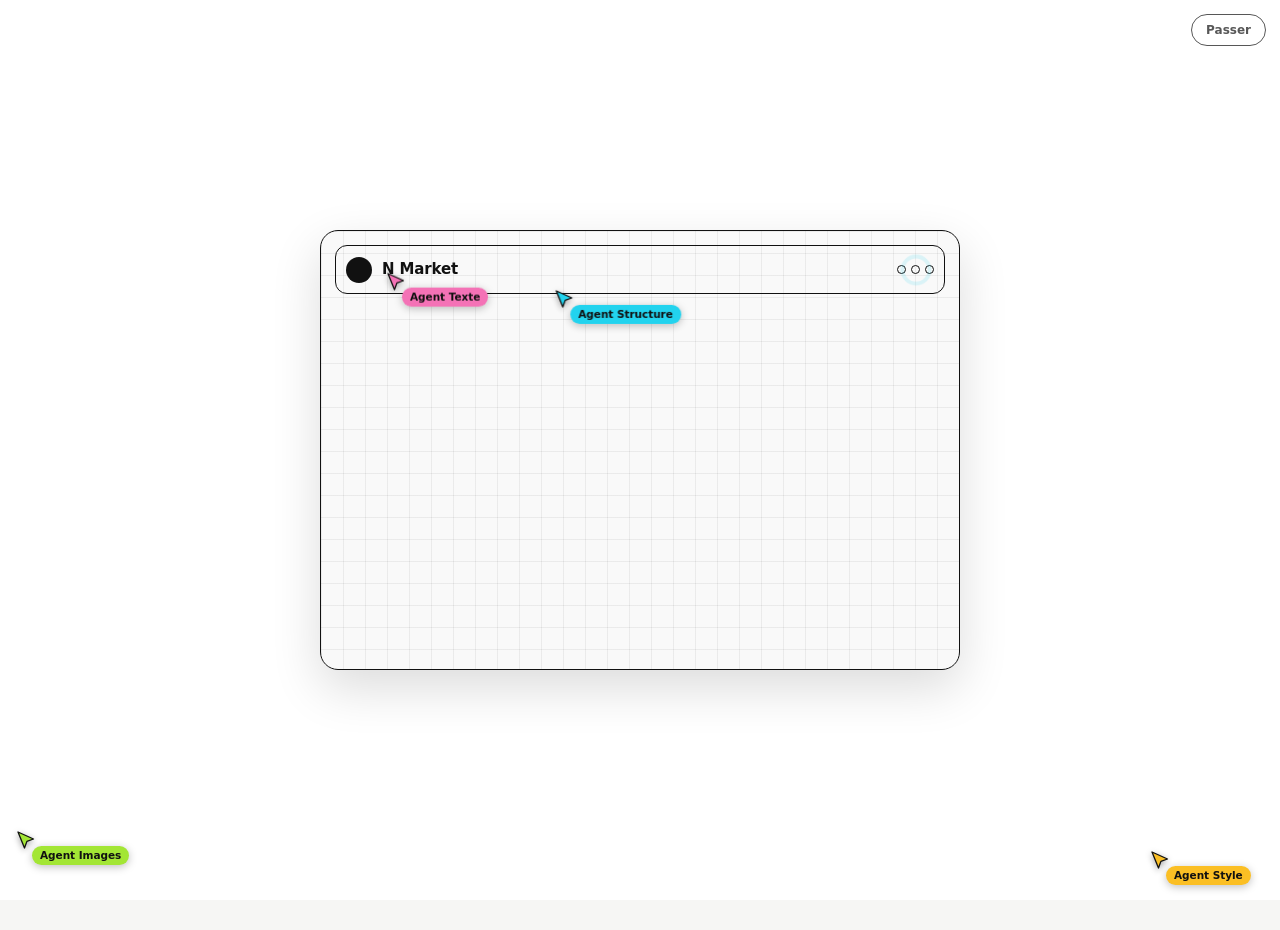
==== commit d494b571: "main" ====
--- a/index.html
+++ b/index.html
@@ -1,762 +1,401 @@
 <!DOCTYPE html>
 <html lang="fr">
-
 <head>
-  <meta charset="UTF-8">
-  <meta name="google-site-verification" content="qUVYnQUcmtaSax5qMbTQDFebanwdt0T6GeVmUHQS394" />
-  <meta name="viewport"
-    content="width=device-width, initial-scale=1.0, maximum-scale=1.0, user-scalable=no, viewport-fit=cover">
+  <meta charset="UTF-8"><meta name="google-site-verification" content="qUVYnQUcmtaSax5qMbTQDFebanwdt0T6GeVmUHQS394" /><meta name="viewport" content="width=device-width, initial-scale=1.0, maximum-scale=1.0, user-scalable=no, viewport-fit=cover">
   <title>N Market – la marketplace des étudiants de l'ESTM Dakar</title>
-  <meta data-seo name="description"
-    content="N Market : achète et vends entre étudiants de l'ESTM à Dakar. Nourriture, boissons, vêtements, accessoires et services, livrés sur le campus. Commande en quelques clics.">
+  <meta data-seo name="description" content="N Market : achète et vends entre étudiants de l'ESTM à Dakar. Nourriture, boissons, vêtements, accessoires et services, livrés sur le campus. Commande en quelques clics.">
   <link data-seo rel="canonical" href="https://n-market-sigma.vercel.app/">
-  <meta data-seo property="og:type" content="website">
-  <meta data-seo property="og:site_name" content="N Market">
-  <meta data-seo property="og:locale" content="fr_FR">
+  <meta data-seo property="og:type" content="website"><meta data-seo property="og:site_name" content="N Market"><meta data-seo property="og:locale" content="fr_FR">
   <meta data-seo property="og:title" content="N Market – la marketplace des étudiants de l'ESTM Dakar">
-  <meta data-seo property="og:description"
-    content="Achète et vends entre étudiants de l'ESTM : produits et services livrés sur le campus.">
-  <meta data-seo property="og:url" content="https://n-market-sigma.vercel.app/">
-  <meta data-seo property="og:image" content="https://n-market-sigma.vercel.app/assets/logo-black.png">
-  <meta data-seo name="twitter:card" content="summary">
-  <meta data-seo name="twitter:title" content="N Market – la marketplace des étudiants de l'ESTM Dakar">
-  <meta data-seo name="twitter:image" content="https://n-market-sigma.vercel.app/assets/logo-black.png">
+  <meta data-seo property="og:description" content="Achète et vends entre étudiants de l'ESTM : produits et services livrés sur le campus.">
+  <meta data-seo property="og:url" content="https://n-market-sigma.vercel.app/"><meta data-seo property="og:image" content="https://n-market-sigma.vercel.app/assets/logo-black.png">
+  <meta data-seo name="twitter:card" content="summary"><meta data-seo name="twitter:title" content="N Market – la marketplace des étudiants de l'ESTM Dakar"><meta data-seo name="twitter:image" content="https://n-market-sigma.vercel.app/assets/logo-black.png">
   <meta name="theme-color" content="#151515">
-  <script data-seo
-    type="application/ld+json">{"@context":"https://schema.org","@graph":[{"@type":"Organization","@id":"https://n-market-sigma.vercel.app/#org","name":"N Market","url":"https://n-market-sigma.vercel.app/","logo":"https://n-market-sigma.vercel.app/assets/logo-black.png","description":"Marketplace des étudiants de l'ESTM à Dakar (Sénégal)."},{"@type":"WebSite","@id":"https://n-market-sigma.vercel.app/#site","url":"https://n-market-sigma.vercel.app/","name":"N Market","inLanguage":"fr","publisher":{"@id":"https://n-market-sigma.vercel.app/#org"}}]}</script>
-  <link rel="icon" type="image/png" href="assets/favicon.png">
-  <link rel="apple-touch-icon" href="assets/favicon.png">
-  <style id="splashCss">
-    #splash {
-      position: fixed;
-      inset: 0;
-      z-index: 9999;
-      display: flex;
-      flex-direction: column;
-      align-items: center;
-      justify-content: center;
-      gap: 22px;
-      background: #fff;
-      transition: opacity .4s ease, visibility .4s
-    }
-
-    #splash.hide {
-      opacity: 0;
-      visibility: hidden
-    }
-
-    #splash img {
-      width: min(62vw, 260px);
-      height: auto;
-      animation: spIn .6s cubic-bezier(.2, .8, .2, 1) both
-    }
-
-    #splash .sp-bar {
-      width: min(34vw, 120px);
-      height: 3px;
-      border-radius: 3px;
-      background: rgba(128, 128, 128, .25);
-      overflow: hidden
-    }
-
-    #splash .sp-bar i {
-      display: block;
-      height: 100%;
-      width: 40%;
-      border-radius: 3px;
-      background: #111;
-      animation: spBar 1.1s ease-in-out infinite
-    }
-
-    #splash .sp-estm {
-      width: min(24vw, 84px);
-      opacity: .95;
-      animation-delay: .15s
-    }
-
-    #splash .sp-w {
-      display: none
-    }
-
-    @media (prefers-color-scheme:dark) {
-      :root:not([data-theme="light"]) #splash {
-        background: #0d0d0d
-      }
-
-      :root:not([data-theme="light"]) #splash .sp-b {
-        display: none
-      }
-
-      :root:not([data-theme="light"]) #splash .sp-w {
-        display: block
-      }
-
-      :root:not([data-theme="light"]) #splash .sp-bar i {
-        background: #fff
-      }
-    }
-
-    html[data-theme="dark"] #splash {
-      background: #0d0d0d
-    }
-
-    html[data-theme="dark"] #splash .sp-b {
-      display: none
-    }
-
-    html[data-theme="dark"] #splash .sp-w {
-      display: block
-    }
-
-    html[data-theme="dark"] #splash .sp-bar i {
-      background: #fff
-    }
-
-    #splash .sp-msg {
-      margin: 0;
-      max-width: 300px;
-      text-align: center;
-      font: 400 13px/1.5 system-ui, sans-serif;
-      color: #666
-    }
-
-    #splash .sp-err button {
-      font: 500 14px system-ui, sans-serif;
-      padding: 11px 26px;
-      border-radius: 999px;
-      border: 0;
-      background: #111;
-      color: #fff;
-      box-shadow: 0 3px 0 rgba(0, 0, 0, .45);
-      cursor: pointer
-    }
-
-    #splash .sp-err button:active {
-      transform: translateY(3px);
-      box-shadow: none
-    }
-
-    #splash.fail .sp-bar i {
-      animation: none;
-      width: 0
-    }
-
-    body:has(#splash:not(.hide)) .app,
-    body:has(#splash:not(.hide)) .mobile-topbar,
-    body:has(#splash:not(.hide)) .bottom-search {
-      visibility: hidden
-    }
-
-    @media (prefers-color-scheme:dark) {
-      :root:not([data-theme="light"]) #splash .sp-msg {
-        color: #aaa
-      }
-
-      :root:not([data-theme="light"]) #splash .sp-err button {
-        background: #fff;
-        color: #111
-      }
-    }
-
-    html[data-theme="dark"] #splash .sp-msg {
-      color: #aaa
-    }
-
-    html[data-theme="dark"] #splash .sp-err button {
-      background: #fff;
-      color: #111
-    }
-
-    @keyframes spIn {
-      from {
-        opacity: 0;
-        transform: translateY(8px) scale(.96)
-      }
-    }
-
-    @keyframes spBar {
-      0% {
-        transform: translateX(-120%)
-      }
-
-      100% {
-        transform: translateX(320%)
-      }
-    }
-
-    @media (prefers-reduced-motion:reduce) {
-
-      #splash img,
-      #splash .sp-bar i {
-        animation: none
-      }
-    }
-  </style>
+  <script data-seo type="application/ld+json">{"@context":"https://schema.org","@graph":[{"@type":"Organization","@id":"https://n-market-sigma.vercel.app/#org","name":"N Market","url":"https://n-market-sigma.vercel.app/","logo":"https://n-market-sigma.vercel.app/assets/logo-black.png","description":"Marketplace des étudiants de l'ESTM à Dakar (Sénégal)."},{"@type":"WebSite","@id":"https://n-market-sigma.vercel.app/#site","url":"https://n-market-sigma.vercel.app/","name":"N Market","inLanguage":"fr","publisher":{"@id":"https://n-market-sigma.vercel.app/#org"}}]}</script>
+  <link rel="icon" type="image/png" href="assets/favicon.png"><link rel="apple-touch-icon" href="assets/favicon.png">
+  <style id="splashCss">#splash{position:fixed;inset:0;z-index:9999;display:flex;flex-direction:column;align-items:center;justify-content:center;gap:22px;background:#fff;transition:opacity .4s ease,visibility .4s}#splash.hide{opacity:0;visibility:hidden}#splash img{width:min(62vw,260px);height:auto;animation:spIn .6s cubic-bezier(.2,.8,.2,1) both}#splash .sp-bar{width:min(34vw,120px);height:3px;border-radius:3px;background:rgba(128,128,128,.25);overflow:hidden}#splash .sp-bar i{display:block;height:100%;width:40%;border-radius:3px;background:#111;animation:spBar 1.1s ease-in-out infinite}#splash .sp-estm{width:min(24vw,84px);opacity:.95;animation-delay:.15s}#splash .sp-w{display:none}@media (prefers-color-scheme:dark){:root:not([data-theme="light"]) #splash{background:#0d0d0d}:root:not([data-theme="light"]) #splash .sp-b{display:none}:root:not([data-theme="light"]) #splash .sp-w{display:block}:root:not([data-theme="light"]) #splash .sp-bar i{background:#fff}}html[data-theme="dark"] #splash{background:#0d0d0d}html[data-theme="dark"] #splash .sp-b{display:none}html[data-theme="dark"] #splash .sp-w{display:block}html[data-theme="dark"] #splash .sp-bar i{background:#fff}#splash .sp-msg{margin:0;max-width:300px;text-align:center;font:400 13px/1.5 system-ui,sans-serif;color:#666}#splash .sp-err button{font:500 14px system-ui,sans-serif;padding:11px 26px;border-radius:999px;border:0;background:#111;color:#fff;box-shadow:0 3px 0 rgba(0,0,0,.45);cursor:pointer}#splash .sp-err button:active{transform:translateY(3px);box-shadow:none}#splash.fail .sp-bar i{animation:none;width:0}body:has(#splash:not(.hide)) .app,body:has(#splash:not(.hide)) .mobile-topbar,body:has(#splash:not(.hide)) .bottom-search{visibility:hidden}@media (prefers-color-scheme:dark){:root:not([data-theme="light"]) #splash .sp-msg{color:#aaa}:root:not([data-theme="light"]) #splash .sp-err button{background:#fff;color:#111}}html[data-theme="dark"] #splash .sp-msg{color:#aaa}html[data-theme="dark"] #splash .sp-err button{background:#fff;color:#111}@keyframes spIn{from{opacity:0;transform:translateY(8px) scale(.96)}}@keyframes spBar{0%{transform:translateX(-120%)}100%{transform:translateX(320%)}}@media (prefers-reduced-motion:reduce){#splash img,#splash .sp-bar i{animation:none}}</style>
   <link rel="preconnect" href="https://qknoqmwmvqlcejbpkkgt.supabase.co" crossorigin>
   <link rel="preload" href="css/fonts/poppins-latin-400-normal.woff2" as="font" type="font/woff2" crossorigin>
   <link rel="preload" href="css/fonts/poppins-latin-600-normal.woff2" as="font" type="font/woff2" crossorigin>
   <link rel="stylesheet" href="css/style.css" media="print" id="mainCss">
-  <noscript>
-    <link rel="stylesheet" href="css/style.css">
-  </noscript>
-  <script src="js/theme.js"></script>
-  <script src="js/nozoom.js"></script>
+  <noscript><link rel="stylesheet" href="css/style.css"></noscript>
+<script src="js/theme.js"></script>
+<script src="js/nozoom.js"></script>
 </head>
-
 <body data-bnav="shop" class="cart-empty">
-  <script src="/js/icons.js"></script>
-  <div id="splash" role="status" aria-label="Chargement"><img class="sp-b" src="assets/logo-black.png"
-      alt="N Market"><img class="sp-w" src="assets/logo-white.png" alt="" aria-hidden="true">
-    <div class="sp-bar"><i></i></div><img class="sp-estm" src="assets/estm-logo-light.svg" alt="ESTM" width="84"
-      height="41">
-    <p class="sp-msg" id="spMsg" hidden></p>
-    <div class="sp-err" id="spErr" hidden><button type="button" id="spRetry">Réessayer</button></div>
-  </div>
-  <div class="flag-bar"></div>
-  <div id="loader">
-    <div class="spinner"></div>
-    <p>Chargement…</p>
-  </div>
-  <div class="mobile-topbar"><a class="mt-title brand-img-link" href="index.html" aria-label="N Market — accueil"><span
-        class="brand-img-wrap"><img class="brand-img light" src="assets/logo-black.png" alt="N Market" width="170"
-          height="30"><img class="brand-img dark" src="assets/logo-white.png" alt="" aria-hidden="true" width="170"
-          height="30"></span></a></div>
-  <div class="app">
-    <aside class="sidebar">
-      <div class="logo-row">
-        <div class="logo"><a class="logo-link brand-img-link" href="index.html" aria-label="N Market — accueil">
-            <div class="logo-name"><span class="brand-img-wrap"><img class="brand-img light" src="assets/logo-black.png"
-                  alt="N Market" width="170" height="30"><img class="brand-img dark" src="assets/logo-white.png" alt=""
-                  aria-hidden="true" width="170" height="30"></span></div>
-          </a>
-          <div class="logo-under"><span class="logo-sub">Université ESTM Dakar</span></div>
-        </div>
-      </div>
-      <nav class="nav">
-        <span class="nav-label">Catalogue</span>
-        <button class="nav-item active" data-page="products"><span class="icon"><svg class=ic aria-hidden=true>
-              <use href=#i-bag />
-            </svg></span>Produits</button>
-        <button class="nav-item" data-page="cart"><span class="icon"><svg class=ic aria-hidden=true>
-              <use href=#i-cart />
-            </svg></span>Panier <span class="cart-count" id="cartCount" style="display:none">0</span></button>
-        <button class="nav-item" data-page="reviews"><span class="icon"><svg class=ic aria-hidden=true>
-              <use href=#i-star />
-            </svg></span>Avis</button>
-        <button class="nav-item" data-page="returns"><span class="icon"><svg class=ic aria-hidden=true>
-              <use href=#i-return />
-            </svg></span>Retours</button>
-      </nav>
-      <div class="sidebar-footer">
-        <div id="userPill" class="user-pill">
-          <div class="avatar" id="userAvatar">?</div>
-          <div class="user-info">
-            <div class="user-name" id="userName">Se connecter</div>
-            <div class="user-role" id="userRole">Visiteur</div>
-          </div>
-        </div>
-        <span class="credit">codé par BUABEY Nel'si</span>
-      </div>
-    </aside>
-    <main class="main">
-      <div id="page-products" class="page active">
-        <div class="page-header">
-          <div>
-            <div class="page-title">Produits</div>
-            <div class="page-desc">Parcourez les offres de vos camarades · <button type="button" class="link-btn"
-                id="howBtn">Comment ça marche ?</button></div>
-          </div>
-        </div>
-        <div class="ad-banners-list" id="adBannersList"></div>
-        <div class="shop-layout">
-          <aside class="filters-panel" id="filtersPanel" aria-label="Filtres">
-            <div class="fp-head"><strong>Filtres</strong><button type="button" class="fp-close" id="fpClose"
-                aria-label="Fermer"><svg class="ic" aria-hidden="true">
-                  <use href="#i-x"></use>
-                </svg></button></div>
-            <div class="fp-group">
-              <div class="fp-title">Prix (FCFA)</div>
-              <div class="fp-price"><input type="number" inputmode="numeric" min="0" id="fPriceMin"
-                  placeholder="Min"><span>–</span><input type="number" inputmode="numeric" min="0" id="fPriceMax"
-                  placeholder="Max"></div>
+<script src="/js/icons.js"></script>
+<div id="splash" role="status" aria-label="Chargement"><img class="sp-b" src="assets/logo-black.png" alt="N Market"><img class="sp-w" src="assets/logo-white.png" alt="" aria-hidden="true"><div class="sp-bar"><i></i></div><img class="sp-estm" src="assets/estm-logo-light.svg" alt="ESTM" width="84" height="41"><p class="sp-msg" id="spMsg" hidden></p><div class="sp-err" id="spErr" hidden><button type="button" id="spRetry">Réessayer</button></div></div>
+<div class="flag-bar"></div>
+<div id="loader"><div class="spinner"></div><p>Chargement…</p></div>
+<div class="mobile-topbar"><a class="mt-title brand-img-link" href="index.html" aria-label="N Market — accueil"><span class="brand-img-wrap"><img class="brand-img light" src="assets/logo-black.png" alt="N Market" width="170" height="30"><img class="brand-img dark" src="assets/logo-white.png" alt="" aria-hidden="true" width="170" height="30"></span></a></div>
+<div class="app">
+  <aside class="sidebar">
+    <div class="logo-row">
+      <div class="logo"><a class="logo-link brand-img-link" href="index.html" aria-label="N Market — accueil"><div class="logo-name"><span class="brand-img-wrap"><img class="brand-img light" src="assets/logo-black.png" alt="N Market" width="170" height="30"><img class="brand-img dark" src="assets/logo-white.png" alt="" aria-hidden="true" width="170" height="30"></span></div></a><div class="logo-under"><span class="logo-sub">Université ESTM Dakar</span></div></div>
+    </div>
+    <nav class="nav">
+      <span class="nav-label">Catalogue</span>
+      <button class="nav-item active" data-page="products"><span class="icon"><svg class=ic aria-hidden=true><use href=#i-bag /></svg></span>Produits</button>
+      <button class="nav-item" data-page="cart"><span class="icon"><svg class=ic aria-hidden=true><use href=#i-cart /></svg></span>Panier <span class="cart-count" id="cartCount" style="display:none">0</span></button>
+      <button class="nav-item" data-page="reviews"><span class="icon"><svg class=ic aria-hidden=true><use href=#i-star /></svg></span>Avis</button>
+      <button class="nav-item" data-page="returns"><span class="icon"><svg class=ic aria-hidden=true><use href=#i-return /></svg></span>Retours</button>
+    </nav>
+    <div class="sidebar-footer">
+      <div id="userPill" class="user-pill">
+        <div class="avatar" id="userAvatar">?</div>
+        <div class="user-info"><div class="user-name" id="userName">Se connecter</div><div class="user-role" id="userRole">Visiteur</div></div>
+      </div>
+      <span class="credit">codé par BUABEY Nel'si</span>
+          </div>
+  </aside>
+  <main class="main">
+    <div id="page-products" class="page active">
+      <div class="page-header"><div><div class="page-title">Produits</div><div class="page-desc">Parcourez les offres de vos camarades · <button type="button" class="link-btn" id="howBtn">Comment ça marche ?</button></div></div></div>
+      <div class="ad-banners-list" id="adBannersList"></div>
+      <div class="shop-layout">
+        <aside class="filters-panel" id="filtersPanel" aria-label="Filtres">
+          <div class="fp-head"><strong>Filtres</strong><button type="button" class="fp-close" id="fpClose" aria-label="Fermer"><svg class="ic" aria-hidden="true"><use href="#i-x"></use></svg></button></div>
+          <div class="fp-group">
+            <div class="fp-title">Prix (FCFA)</div>
+            <div class="fp-price"><input type="number" inputmode="numeric" min="0" id="fPriceMin" placeholder="Min"><span>–</span><input type="number" inputmode="numeric" min="0" id="fPriceMax" placeholder="Max"></div>
+          </div>
+          <div class="fp-group">
+            <div class="fp-title">Disponibilité</div>
+            <label class="fp-check"><input type="checkbox" id="fStock"><span>En stock uniquement</span></label>
+          </div>
+          <div class="fp-group">
+            <div class="fp-title">Note</div>
+            <label class="fp-check"><input type="checkbox" id="fRating"><span>4 ★ et plus</span></label>
+          </div>
+          <div class="fp-foot"><button type="button" class="btn-ghost" id="fpReset">Tout effacer</button><button type="button" class="btn-primary" id="fpApply">Voir les résultats</button></div>
+        </aside>
+        <div class="shop-main">
+          <div class="toolbar">
+            <div class="search-wrap"><span class="s-icon"><svg class=ic aria-hidden=true><use href=#i-search /></svg></span><input type="search" id="searchInput" placeholder="Rechercher un produit…" autocomplete="off"></div>
+            <select class="select-sm sort-select" id="sortSelect" aria-label="Trier">
+              <option value="reco">Recommandés</option>
+              <option value="new">Plus récents</option>
+              <option value="priceAsc">Prix croissant</option>
+              <option value="priceDesc">Prix décroissant</option>
+              <option value="rating">Mieux notés</option>
+            </select>
+            <button type="button" class="btn-filter" id="openFilters">Filtres<span class="fcount" id="fCount" hidden></span></button>
+          </div>
+          <div class="filters" id="filterButtons">
+            <button class="filter-btn active" data-filter="all">Tout</button>
+          </div>
+          <select class="select-sm filter-select" id="filterSelect"></select>
+          <div class="result-line"><span id="resultCount" aria-live="polite"></span><div class="chips" id="activeFilters"></div></div>
+          <div id="productsGrid"></div>
+        </div>
+      </div>
+      <div class="fp-overlay" id="fpOverlay"></div>
+    </div>
+    <div id="page-cart" class="page">
+      <div class="page-header"><div><div class="page-title">Panier</div><div class="page-desc">Vérifie ta commande avant de valider</div></div></div>
+
+      <div id="cartEmpty" class="empty" style="display:none">Ton panier est vide. Ajoute des produits depuis le catalogue <svg class=ic aria-hidden=true><use href=#i-bag /></svg></div>
+
+      <div id="cartContent">
+        <div class="cart-items" id="cartItems"></div>
+        <div class="cart-summary"><span>Total</span><span id="cartTotal">0 FCFA</span></div>
+
+        <div class="form-wrap">
+          <div class="f-section">
+            <span class="f-label">Tes informations</span>
+            <div class="field"><label>Nom complet</label><input type="text" id="oName" placeholder="Ex : Amina Diallo"></div>
+            <div class="field"><label>Téléphone (WhatsApp de préférence)</label><input type="tel" id="oPhone" placeholder="+221 77 …"></div>
+            <label class="check-row" id="oWaRow"><input type="checkbox" id="oWaOptIn"><span>Recevoir mon <strong>reçu</strong> et le suivi de ma commande sur WhatsApp</span></label>
+          </div>
+          <div class="divider"></div>
+          <div class="f-section">
+            <span class="f-label">Instructions générales (optionnel)</span>
+            <div class="field"><textarea id="oNotes" placeholder="Ex : appeler en arrivant, livrer à l'entrée du bâtiment B…"></textarea><div class="hint">Pour des modifications spécifiques à un produit (ex : sans sucre pour la crêpe), utilise le champ "Précision" sous chaque article du panier.</div></div>
+          </div>
+          <div class="divider"></div>
+          <div class="f-section">
+            <span class="f-label">Livraison</span>
+            <div class="field-row">
+              <div class="field"><label>Date souhaitée</label><input type="date" id="oDate"></div>
+              <div class="field"><label>Heure souhaitée</label><input type="time" id="oTime"></div>
             </div>
-            <div class="fp-group">
-              <div class="fp-title">Disponibilité</div>
-              <label class="fp-check"><input type="checkbox" id="fStock"><span>En stock uniquement</span></label>
-            </div>
-            <div class="fp-group">
-              <div class="fp-title">Note</div>
-              <label class="fp-check"><input type="checkbox" id="fRating"><span>4 ★ et plus</span></label>
-            </div>
-            <div class="fp-foot"><button type="button" class="btn-ghost" id="fpReset">Tout effacer</button><button
-                type="button" class="btn-primary" id="fpApply">Voir les résultats</button></div>
-          </aside>
-          <div class="shop-main">
-            <div class="toolbar">
-              <div class="search-wrap"><span class="s-icon"><svg class=ic aria-hidden=true>
-                    <use href=#i-search />
-                  </svg></span><input type="search" id="searchInput" placeholder="Rechercher un produit…"
-                  autocomplete="off"></div>
-              <select class="select-sm sort-select" id="sortSelect" aria-label="Trier">
-                <option value="reco">Recommandés</option>
-                <option value="new">Plus récents</option>
-                <option value="priceAsc">Prix croissant</option>
-                <option value="priceDesc">Prix décroissant</option>
-                <option value="rating">Mieux notés</option>
-              </select>
-              <button type="button" class="btn-filter" id="openFilters">Filtres<span class="fcount" id="fCount"
-                  hidden></span></button>
-            </div>
-            <div class="filters" id="filterButtons">
-              <button class="filter-btn active" data-filter="all">Tout</button>
-            </div>
-            <select class="select-sm filter-select" id="filterSelect"></select>
-            <div class="result-line"><span id="resultCount" aria-live="polite"></span>
-              <div class="chips" id="activeFilters"></div>
-            </div>
-            <div id="productsGrid"></div>
-          </div>
-        </div>
-        <div class="fp-overlay" id="fpOverlay"></div>
-      </div>
-      <div id="page-cart" class="page">
-        <div class="page-header">
-          <div>
-            <div class="page-title">Panier</div>
-            <div class="page-desc">Vérifie ta commande avant de valider</div>
-          </div>
-        </div>
-
-        <div id="cartEmpty" class="empty" style="display:none">Ton panier est vide. Ajoute des produits depuis le
-          catalogue <svg class=ic aria-hidden=true>
-            <use href=#i-bag />
-          </svg></div>
-
-        <div id="cartContent">
-          <div class="cart-items" id="cartItems"></div>
-          <div class="cart-summary"><span>Total</span><span id="cartTotal">0 FCFA</span></div>
-
-          <div class="form-wrap">
-            <div class="f-section">
-              <span class="f-label">Tes informations</span>
-              <div class="field"><label>Nom complet</label><input type="text" id="oName"
-                  placeholder="Ex : Amina Diallo"></div>
-              <div class="field"><label>Téléphone (WhatsApp de préférence)</label><input type="tel" id="oPhone"
-                  placeholder="+221 77 …"></div>
-              <label class="check-row" id="oWaRow"><input type="checkbox" id="oWaOptIn"><span>Recevoir mon
-                  <strong>reçu</strong> et le suivi de ma commande sur WhatsApp</span></label>
-            </div>
-            <div class="divider"></div>
-            <div class="f-section">
-              <span class="f-label">Instructions générales (optionnel)</span>
-              <div class="field"><textarea id="oNotes"
-                  placeholder="Ex : appeler en arrivant, livrer à l'entrée du bâtiment B…"></textarea>
-                <div class="hint">Pour des modifications spécifiques à un produit (ex : sans sucre pour la crêpe),
-                  utilise le champ "Précision" sous chaque article du panier.</div>
+            <div class="field"><label>Lieu de livraison</label>
+              <div class="delivery-type-row">
+                <label class="delivery-type-opt active" data-val="campus">
+                  <input type="radio" name="deliveryType" value="campus" checked>
+                  <span class="dt-icon"><svg class=ic aria-hidden=true><use href=#i-school /></svg></span><span>Sur le campus</span>
+                </label>
+                <label class="delivery-type-opt" data-val="external">
+                  <input type="radio" name="deliveryType" value="external">
+                  <span class="dt-icon"><svg class=ic aria-hidden=true><use href=#i-pin /></svg></span><span>Hors campus</span>
+                </label>
               </div>
             </div>
-            <div class="divider"></div>
-            <div class="f-section">
-              <span class="f-label">Livraison</span>
-              <div class="field-row">
-                <div class="field"><label>Date souhaitée</label><input type="date" id="oDate"></div>
-                <div class="field"><label>Heure souhaitée</label><input type="time" id="oTime"></div>
-              </div>
-              <div class="field"><label>Lieu de livraison</label>
-                <div class="delivery-type-row">
-                  <label class="delivery-type-opt active" data-val="campus">
-                    <input type="radio" name="deliveryType" value="campus" checked>
-                    <span class="dt-icon"><svg class=ic aria-hidden=true>
-                        <use href=#i-school />
-                      </svg></span><span>Sur le campus</span>
-                  </label>
-                  <label class="delivery-type-opt" data-val="external">
-                    <input type="radio" name="deliveryType" value="external">
-                    <span class="dt-icon"><svg class=ic aria-hidden=true>
-                        <use href=#i-pin />
-                      </svg></span><span>Hors campus</span>
-                  </label>
-                </div>
-              </div>
-              <div class="field" id="oAddressField" style="display:none">
-                <label>Adresse de livraison</label>
-                <textarea id="oAddress"
-                  placeholder="Ex : Cité Keur Gorgui, villa 12, derrière la pharmacie…"></textarea>
-                <div class="hint">Indique une adresse précise pour faciliter la livraison.</div>
-                <div class="map-picker">
-                  <button type="button" class="btn-ghost" id="oLocateBtn"><svg class=ic aria-hidden=true>
-                      <use href=#i-pin />
-                    </svg> Utiliser ma position</button>
-                  <div class="gmap-box" id="oMapBox" aria-label="Carte pour placer le lieu de livraison"></div>
-                  <div class="hint" id="oMapHint">Partage ta position ou touche la carte pour placer le repère : le
-                    vendeur saura exactement où te livrer.</div>
-                  <a class="map-check" id="oMapCheck" href="#" target="_blank" rel="noopener noreferrer"
-                    style="display:none">Vérifier sur Google Maps ↗</a>
-                </div>
-              </div>
-              <div id="oCampusFields">
-                <div class="field-row">
-                  <div class="field"><label>Niveau</label><select id="oNiveau">
-                      <option value="">— Sélectionner —</option>
-                    </select></div>
-                  <div class="field"><label>Filière</label><select id="oFiliere" disabled>
-                      <option value="">Choisis d'abord ton niveau</option>
-                    </select></div>
-                </div>
-                <div class="hint" style="margin-top:-8px;margin-bottom:14px">Pour que le vendeur sache où te livrer sur
-                  le campus.</div>
+            <div class="field" id="oAddressField" style="display:none">
+              <label>Adresse de livraison</label>
+              <textarea id="oAddress" placeholder="Ex : Cité Keur Gorgui, villa 12, derrière la pharmacie…"></textarea>
+              <div class="hint">Indique une adresse précise pour faciliter la livraison.</div>
+              <div class="map-picker">
+                <button type="button" class="btn-ghost" id="oLocateBtn"><svg class=ic aria-hidden=true><use href=#i-pin /></svg> Utiliser ma position</button>
+                <div class="gmap-box" id="oMapBox" aria-label="Carte pour placer le lieu de livraison"></div>
+                <div class="hint" id="oMapHint">Partage ta position ou touche la carte pour placer le repère : le vendeur saura exactement où te livrer.</div>
+                <a class="map-check" id="oMapCheck" href="#" target="_blank" rel="noopener noreferrer" style="display:none">Vérifier sur Google Maps ↗</a>
               </div>
             </div>
-            <button class="btn-primary" id="submitOrderBtn">Valider la commande</button>
-            <div class="order-confirm-box" id="orderSuccess" style="display:none">
-              <div class="ico">✓</div>
-              <strong>Commande envoyée !</strong>
-              <p id="orderSuccessText"></p>
-              <p style="margin-top:8px" id="waContactP" hidden><a class="btn-ghost" id="waContactLink" target="_blank"
-                  rel="noopener noreferrer"><svg class=ic aria-hidden=true>
-                    <use href=#i-chat />
-                  </svg> Écrire sur WhatsApp</a></p>
-              <p class="order-contact-note"><svg class=ic aria-hidden=true>
-                  <use href=#i-users />
-                </svg> <strong>Le vendeur te contactera dans peu de temps</strong> pour confirmer ta commande et la
-                livraison. Garde ton téléphone à portée de main.</p>
-              <p class="order-contact-note"><svg class=ic aria-hidden=true>
-                  <use href=#i-card />
-                </svg> <strong>Paiement :</strong> à la remise de la commande ou par Wave, comme convenu avec le
-                vendeur.</p>
-              <p style="margin-top:8px"><svg class=ic aria-hidden=true>
-                  <use href=#i-receipt />
-                </svg> Ton ticket est affiché ci-dessous. Conserve-le : le code de reçu sert pour un retour.</p>
+            <div id="oCampusFields">
+              <div class="field-row">
+                <div class="field"><label>Niveau</label><select id="oNiveau"><option value="">— Sélectionner —</option></select></div>
+                <div class="field"><label>Filière</label><select id="oFiliere" disabled><option value="">Choisis d'abord ton niveau</option></select></div>
+              </div>
+              <div class="hint" style="margin-top:-8px;margin-bottom:14px">Pour que le vendeur sache où te livrer sur le campus.</div>
             </div>
-            <div class="ticket-wrap" id="ticketWrap" style="display:none">
-              <div id="ticketCard" class="tk-host"></div>
-              <div class="ticket-actions">
-                <button class="btn-ghost" id="downloadTicketBtn"><svg class=ic aria-hidden=true>
-                    <use href=#i-download />
-                  </svg> Télécharger mon ticket</button>
-              </div>
+          </div>
+          <button class="btn-primary" id="submitOrderBtn">Valider la commande</button>
+          <div class="order-confirm-box" id="orderSuccess" style="display:none">
+            <div class="ico">✓</div>
+            <strong>Commande envoyée !</strong>
+            <p id="orderSuccessText"></p>
+            <p style="margin-top:8px" id="waContactP" hidden><a class="btn-ghost" id="waContactLink" target="_blank" rel="noopener noreferrer"><svg class=ic aria-hidden=true><use href=#i-chat /></svg> Écrire sur WhatsApp</a></p>
+            <p class="order-contact-note"><svg class=ic aria-hidden=true><use href=#i-users /></svg> <strong>Le vendeur te contactera dans peu de temps</strong> pour confirmer ta commande et la livraison. Garde ton téléphone à portée de main.</p>
+            <p class="order-contact-note"><svg class=ic aria-hidden=true><use href=#i-card /></svg> <strong>Paiement :</strong> à la remise de la commande ou par Wave, comme convenu avec le vendeur.</p>
+            <p style="margin-top:8px"><svg class=ic aria-hidden=true><use href=#i-receipt /></svg> Ton ticket est affiché ci-dessous. Conserve-le : le code de reçu sert pour un retour.</p>
+          </div>
+          <div class="ticket-wrap" id="ticketWrap" style="display:none">
+            <div id="ticketCard" class="tk-host"></div>
+            <div class="ticket-actions">
+              <button class="btn-ghost" id="downloadTicketBtn"><svg class=ic aria-hidden=true><use href=#i-download /></svg> Télécharger mon ticket</button>
             </div>
           </div>
         </div>
       </div>
-      <div id="page-reviews" class="page">
-        <div class="page-header">
-          <div>
-            <div class="page-title">Avis</div>
-            <div class="page-desc">Notes et retours de la promo</div>
-          </div>
-        </div>
-        <button class="add-btn" id="openReviewBtn">+ Laisser un avis</button>
-        <div class="reviews-list" id="reviewsList"></div>
-      </div>
-      <div id="page-returns" class="page">
-        <div class="page-header">
-          <div>
-            <div class="page-title">Retours</div>
-            <div class="page-desc">Un article reçu n'est pas conforme ? Signale-le au vendeur</div>
-          </div>
-        </div>
-        <div class="form-wrap">
-          <div class="f-section">
-            <span class="f-label">Identification de la commande</span>
-            <div class="field"><label>Code de reçu</label><input type="text" id="rtCode" placeholder="NM-XXXX-XXXX"
-                autocomplete="off" autocapitalize="characters" maxlength="14"
-                style="text-transform:uppercase;letter-spacing:.08em"></div>
-            <div class="hint">Le code figure sur ton ticket et dans le message WhatsApp de confirmation (un code par
-              article).</div>
-          </div>
-          <div class="divider"></div>
-          <div class="f-section">
-            <span class="f-label">Motif du retour</span>
-            <div class="field"><textarea id="rtReason"
-                placeholder="Ex : le produit reçu ne correspond pas à la description, l'article était abîmé…"></textarea>
-            </div>
-          </div>
-          <button class="btn-primary" id="submitReturnBtn">Envoyer la demande</button>
-          <div class="success-box" id="returnSuccess">
-            <div class="ico">✓</div><strong>Demande envoyée !</strong>
-            <p>Le vendeur a reçu ton message et te recontactera.</p>
-          </div>
-        </div>
-      </div>
-      <footer class="site-footer">
-        <div class="sf-inner">
-          <nav class="sf-links" aria-label="Informations légales"><a href="/mentions-legales">Mentions légales</a><a
-              href="/conditions">Conditions</a><a href="/confidentialite">Confidentialité</a></nav>
-          <p class="sf-copy">© <span id="sfYear">2026</span> N Market</p>
-          <p class="sf-partner"><span class="sf-pt">En partenariat avec</span> <img class="sf-logo"
-              src="/assets/estm-logo-light.svg" alt="ESTM" width="42" height="20"></p>
-        </div>
-      </footer>
-    </main>
-  </div>
-
-  <div class="overlay" id="authModal">
-    <div class="modal">
-      <button class="modal-x" data-close="authModal"><svg class="ic" aria-hidden="true">
-          <use href="#i-x"></use>
-        </svg></button>
-      <div id="viewLogin">
-        <div class="modal-title">Connexion</div>
-        <div class="modal-sub">Accède à ton espace vendeur</div>
-        <div class="modal-form" id="loginFormEmail">
-          <div class="field"><label>Email</label><input type="email" id="lEmail" placeholder="ton@email.com"></div>
-          <div class="field"><label>Mot de passe</label><input type="password" id="lPass" placeholder="••••••••"></div>
-          <button class="btn-primary" id="loginBtn">Se connecter</button>
-          <div class="modal-link" style="margin-top:4px"><a id="goForgot">Mot de passe oublié ?</a></div>
-          <div class="modal-sep">ou</div>
-          <div class="modal-link">Pas de compte ? <a id="goRegister">S'inscrire</a></div>
-        </div>
-        <div class="modal-form" id="loginFormForgot" style="display:none">
-          <div class="field"><label>Email du compte</label><input type="email" id="fEmail" placeholder="ton@email.com">
-          </div>
-          <div class="hint">Nous t'envoyons un lien sécurisé pour choisir un nouveau mot de passe.</div>
-          <button class="btn-primary" id="forgotBtn">Envoyer le lien</button>
-          <div class="modal-link" style="margin-top:4px"><a id="goPasswordLogin">Retour à la connexion</a></div>
-        </div>
-      </div>
-      <div id="viewRegister" style="display:none">
-        <div class="modal-title">Créer un compte</div>
-        <div class="modal-sub">Rejoins N Market</div>
-        <div class="modal-form">
-          <div class="modal-grid">
-            <div class="field"><label>Prénom</label><input type="text" id="rFirst" placeholder="Amina"></div>
-            <div class="field"><label>Nom</label><input type="text" id="rLast" placeholder="Diallo"></div>
-          </div>
-          <div class="field"><label>Email</label><input type="email" id="rEmail" placeholder="ton@email.com"></div>
-          <div class="field"><label>Téléphone</label><input type="tel" id="rPhone" placeholder="+221 77 …"></div>
-          <div class="field"><label>Filière</label><select id="rFiliere">
-              <option value="">— Sélectionner —</option>
-            </select></div>
-          <div class="field"><label>Mot de passe</label><input type="password" id="rPass"
-              placeholder="Min. 8 caractères" autocomplete="new-password"></div>
-          <div class="hint reg-legal">En créant un compte, tu acceptes les <a href="/conditions" target="_blank"
-              rel="noopener">Conditions générales</a> et la <a href="/confidentialite" target="_blank"
-              rel="noopener">Politique de confidentialité</a>.</div>
-          <button class="btn-primary" id="registerBtn">Créer mon compte</button>
-          <div class="modal-link">Déjà inscrit ? <a id="goLogin">Se connecter</a></div>
-        </div>
-      </div>
-    </div>
-  </div>
-
-  <div class="overlay" id="recoveryModal">
-    <div class="modal">
-      <button class="modal-x" data-close="recoveryModal"><svg class="ic" aria-hidden="true">
-          <use href="#i-x"></use>
-        </svg></button>
-      <div class="modal-title">Nouveau mot de passe</div>
-      <div class="modal-sub">Choisis un mot de passe d'au moins 8 caractères</div>
+    </div>
+    <div id="page-reviews" class="page">
+      <div class="page-header"><div><div class="page-title">Avis</div><div class="page-desc">Notes et retours de la promo</div></div></div>
+      <button class="add-btn" id="openReviewBtn">+ Laisser un avis</button>
+      <div class="reviews-list" id="reviewsList"></div>
+    </div>
+    <div id="page-returns" class="page">
+      <div class="page-header"><div><div class="page-title">Retours</div><div class="page-desc">Un article reçu n'est pas conforme ? Signale-le au vendeur</div></div></div>
+      <div class="form-wrap">
+        <div class="f-section">
+          <span class="f-label">Identification de la commande</span>
+          <div class="field"><label>Code de reçu</label><input type="text" id="rtCode" placeholder="NM-XXXX-XXXX" autocomplete="off" autocapitalize="characters" maxlength="14" style="text-transform:uppercase;letter-spacing:.08em"></div>
+          <div class="hint">Le code figure sur ton ticket et dans le message WhatsApp de confirmation (un code par article).</div>
+        </div>
+        <div class="divider"></div>
+        <div class="f-section">
+          <span class="f-label">Motif du retour</span>
+          <div class="field"><textarea id="rtReason" placeholder="Ex : le produit reçu ne correspond pas à la description, l'article était abîmé…"></textarea></div>
+        </div>
+        <button class="btn-primary" id="submitReturnBtn">Envoyer la demande</button>
+        <div class="success-box" id="returnSuccess"><div class="ico">✓</div><strong>Demande envoyée !</strong><p>Le vendeur a reçu ton message et te recontactera.</p></div>
+      </div>
+    </div>
+    <footer class="site-footer">
+      <div class="sf-inner">
+        <nav class="sf-links" aria-label="Informations légales"><a href="/mentions-legales">Mentions légales</a><a href="/conditions">Conditions</a><a href="/confidentialite">Confidentialité</a></nav>
+        <p class="sf-copy">© <span id="sfYear">2026</span> N Market</p>
+        <p class="sf-partner"><span class="sf-pt">En partenariat avec</span> <img class="sf-logo" src="/assets/estm-logo-light.svg" alt="ESTM" width="42" height="20"></p>
+      </div>
+    </footer>
+  </main>
+</div>
+
+<div class="overlay" id="authModal">
+  <div class="modal">
+    <button class="modal-x" data-close="authModal"><svg class="ic" aria-hidden="true"><use href="#i-x"></use></svg></button>
+    <div id="viewLogin">
+      <div class="modal-title">Connexion</div><div class="modal-sub">Accède à ton espace vendeur</div>
+      <div class="modal-form" id="loginFormEmail">
+        <div class="field"><label>Email</label><input type="email" id="lEmail" placeholder="ton@email.com"></div>
+        <div class="field"><label>Mot de passe</label><input type="password" id="lPass" placeholder="••••••••"></div>
+        <button class="btn-primary" id="loginBtn">Se connecter</button>
+        <div class="modal-link" style="margin-top:4px"><a id="goForgot">Mot de passe oublié ?</a></div>
+        <div class="modal-sep">ou</div>
+        <div class="modal-link">Pas de compte ? <a id="goRegister">S'inscrire</a></div>
+      </div>
+      <div class="modal-form" id="loginFormForgot" style="display:none">
+        <div class="field"><label>Email du compte</label><input type="email" id="fEmail" placeholder="ton@email.com"></div>
+        <div class="hint">Nous t'envoyons un lien sécurisé pour choisir un nouveau mot de passe.</div>
+        <button class="btn-primary" id="forgotBtn">Envoyer le lien</button>
+        <div class="modal-link" style="margin-top:4px"><a id="goPasswordLogin">Retour à la connexion</a></div>
+      </div>
+    </div>
+    <div id="viewRegister" style="display:none">
+      <div class="modal-title">Créer un compte</div><div class="modal-sub">Rejoins N Market</div>
       <div class="modal-form">
-        <div class="field"><label>Nouveau mot de passe</label><input type="password" id="newPass"
-            autocomplete="new-password"></div>
-        <button class="btn-primary" id="saveNewPassBtn">Enregistrer</button>
-      </div>
-    </div>
-  </div>
-
-  <div class="overlay" id="termsModal">
-    <div class="modal modal-lg">
-      <button class="modal-x" data-close="termsModal"><svg class="ic" aria-hidden="true">
-          <use href="#i-x"></use>
-        </svg></button>
-      <div class="modal-title">Conditions pour devenir vendeur sur N Market</div>
-      <div class="modal-sub">À lire avant de créer ta boutique</div>
-      <div class="terms-content">
-        <h4>1. Qui peut vendre ?</h4>
-        <p>N Market est réservé à la communauté universitaire (étudiants, personnel). L'inscription est gratuite et
-          ouverte à toute personne souhaitant proposer des produits ou services aux autres membres de l'université.</p>
-
-        <h4>2. Comment ça fonctionne</h4>
-        <ul>
-          <li>Tu crées ton compte avec ton prénom, nom, téléphone, une adresse de connexion et ta filière.</li>
-          <li>Tu ajoutes tes produits (nom, description, prix, photo, catégorie, stock si besoin).</li>
-          <li>Les clients commandent depuis le catalogue, choisissent une date/heure et un lieu de livraison (sur le
-            campus ou une adresse).</li>
-          <li>Tu reçois une notification dans ton espace vendeur pour chaque nouvelle commande, avec les coordonnées du
-            client.</li>
-          <li>Une commission de service (taux fixé par l'administration) s'applique sur les ventes réalisées via la
-            plateforme, facturée périodiquement.</li>
-          <li>Tu peux mettre tes produits en avant (section "Sponsorisé") via la page Publicité, selon les formules
-            proposées.</li>
-        </ul>
-
-        <h4>3. Ce qu'il FAUT faire</h4>
-        <ul>
-          <li>Décrire tes produits de façon honnête (prix, quantité, ingrédients, état).</li>
-          <li>Mettre à jour ton stock et la disponibilité de tes produits régulièrement.</li>
-          <li>Répondre aux clients et confirmer les commandes dans un délai raisonnable.</li>
-          <li>Respecter les dates, heures et lieux de livraison convenus.</li>
-          <li>Traiter les demandes de retour ou de réclamation avec sérieux et de bonne foi.</li>
-          <li>Garder tes informations de profil (email, téléphone, filière) à jour.</li>
-          <li>Payer les commissions dues dans les délais indiqués par l'administration.</li>
-        </ul>
-
-        <h4>4. Ce qu'il NE FAUT PAS faire</h4>
-        <ul>
-          <li>Vendre des produits illégaux, dangereux, contrefaits ou interdits par le règlement de l'université.</li>
-          <li>Publier des photos, descriptions ou prix trompeurs.</li>
-          <li>Annuler des commandes confirmées sans motif valable, ou ne pas livrer.</li>
-          <li>Harceler, insulter ou faire pression sur un client ou un autre vendeur (y compris via la messagerie).</li>
-          <li>Créer plusieurs comptes pour contourner un blocage ou une suspension.</li>
-          <li>Utiliser les coordonnées des clients obtenues via une commande à d'autres fins que cette commande.</li>
-        </ul>
-
-        <h4>5. Signalements et sanctions</h4>
-        <p>Tout client peut signaler un vendeur via la page de sa boutique. Le Super Admin examine chaque signalement.
-          Au-delà d'un seuil de signalements jugés fondés, le Super Admin peut suspendre ou supprimer définitivement le
-          compte vendeur et ses produits, sans préavis, en cas de manquement grave ou répété aux présentes conditions.
-        </p>
-
-        <h4>6. Modération et droit de retrait</h4>
-        <p>Le Super Admin peut, à tout moment, suspendre un compte, retirer un produit du catalogue, ou refuser une
-          demande de mise en avant, notamment en cas de non-respect de ces règles, de retard de paiement de commission,
-          ou de plainte fondée.</p>
-
-        <p class="terms-footer" id="termsFooterText">Ces conditions s'appliquent à tout compte vendeur créé sur N
-          Market.</p>
-      </div>
-      <div class="modal-form" id="termsActions" style="display:none;margin-top:14px">
-        <div style="display:flex;gap:10px">
-          <button class="btn-primary" id="acceptTermsBtn" style="flex:1">J'accepte, créer mon compte</button>
-          <button class="btn-danger" id="declineTermsBtn" style="flex:1">Refuser</button>
-        </div>
-      </div>
-    </div>
-  </div>
-
-  <div class="overlay" id="reviewModal">
-    <div class="modal">
-      <button class="modal-x" data-close="reviewModal"><svg class="ic" aria-hidden="true">
-          <use href="#i-x"></use>
-        </svg></button>
-      <div class="modal-title">Laisser un avis</div>
-      <div class="modal-sub">Note un produit commandé</div>
-      <div class="modal-form">
-        <div class="field"><label>Ton prénom</label><input type="text" id="rvName" placeholder="Ex : Fatou"></div>
-        <div class="field"><label>Produit</label><select id="rvProduct"></select></div>
-        <div class="field"><label>Note</label>
-          <div class="star-input">
-            <input type="radio" name="rv" id="rv5" value="5"><label for="rv5">★</label>
-            <input type="radio" name="rv" id="rv4" value="4"><label for="rv4">★</label>
-            <input type="radio" name="rv" id="rv3" value="3"><label for="rv3">★</label>
-            <input type="radio" name="rv" id="rv2" value="2"><label for="rv2">★</label>
-            <input type="radio" name="rv" id="rv1" value="1"><label for="rv1">★</label>
-          </div>
-        </div>
-        <div class="field"><label>Commentaire</label><textarea id="rvText" placeholder="C'était délicieux…"></textarea>
-        </div>
-        <button class="btn-primary" id="submitReviewBtn">Publier l'avis</button>
-      </div>
-    </div>
-  </div>
-
-  <div class="overlay" id="ticketAsk">
-    <div class="modal">
-      <h2 class="how-title">Télécharger ton ticket ?</h2>
-      <p class="how-sub">Ton ticket est prêt. Il contient ton code de reçu (NM-…), utile pour un retour. Veux-tu le
-        télécharger, ou préfères-tu faire une capture d'écran ?</p>
-      <div class="ask-actions"><button class="btn-ghost" id="ticketAskNo">Capture d'écran</button><button
-          class="btn-primary" id="ticketAskYes">Télécharger</button></div>
-    </div>
-  </div>
-
-  <div class="overlay" id="howModal">
-    <div class="modal">
-      <button class="modal-x" data-close="howModal" aria-label="Fermer"><svg class="ic" aria-hidden="true">
-          <use href="#i-x"></use>
-        </svg></button>
-      <h2 class="how-title">Bienvenue sur N Market</h2>
-      <p class="how-sub">Comment ça marche, en 4 points :</p>
-      <ol class="how-list">
-        <li><strong>Commande simple</strong><span>Sans compte, en quelques champs.</span></li>
-        <li><strong>Livraison</strong><span>Sur le campus ou à une adresse.</span></li>
-        <li><strong>Le vendeur te rappelle</strong><span>Il confirme la commande avec toi.</span></li>
-        <li><strong>Paiement</strong><span>À la remise de la commande ou par Wave, comme convenu avec le vendeur.</span>
-        </li>
-      </ol>
-      <button class="btn-primary" id="howOk">J'ai compris</button>
-    </div>
-  </div>
-
-  <div class="overlay" id="productDetailModal">
-    <div class="modal modal-lg">
-      <button class="modal-x" data-close="productDetailModal"><svg class="ic" aria-hidden="true">
-          <use href="#i-x"></use>
-        </svg></button>
-      <div id="pdContent"></div>
-    </div>
-  </div>
-
-  <div class="overlay" id="shopModal">
-    <div class="modal modal-lg">
-      <button class="modal-x" data-close="shopModal"><svg class="ic" aria-hidden="true">
-          <use href="#i-x"></use>
-        </svg></button>
-      <div id="shopContent"></div>
-    </div>
-  </div>
-
-  <div class="overlay" id="reportModal">
-    <div class="modal">
-      <button class="modal-x" data-close="reportModal"><svg class="ic" aria-hidden="true">
-          <use href="#i-x"></use>
-        </svg></button>
-      <div class="modal-title">Signaler ce vendeur</div>
-      <div class="modal-sub" id="reportModalSub">Décris le problème rencontré. Le Super Admin examinera ton signalement.
-      </div>
-      <div class="modal-form">
-        <input type="hidden" id="reportSellerId">
-        <div class="field"><label>Ton nom (optionnel)</label><input type="text" id="reportName" placeholder="Ton nom">
-        </div>
-        <div class="field"><label>Ton téléphone (optionnel)</label><input type="tel" id="reportPhone"
-            placeholder="+221 77 …"></div>
-        <div class="field"><label>Motif du signalement</label><textarea id="reportReason"
-            placeholder="Ex : produit jamais livré, vendeur injoignable, articles non conformes…"></textarea></div>
-        <button class="btn-primary" id="submitReportBtn">Envoyer le signalement</button>
-        <div class="success-box" id="reportSuccess">
-          <div class="ico">✓</div><strong>Signalement envoyé</strong>
-          <p>Merci, le Super Admin va examiner ta demande.</p>
-        </div>
-      </div>
-    </div>
-  </div>
-
-  <button type="button" class="cart-fab" id="cartFab" aria-label="Voir mon panier"><svg class="cf-ico"
-      viewBox="0 0 24 24" width="28" height="28" fill="none" stroke="currentColor" stroke-width="2"
-      stroke-linecap="round" stroke-linejoin="round" aria-hidden="true">
-      <path d="M2 3h3l2.4 11.2a2 2 0 0 0 2 1.6h7.7a2 2 0 0 0 2-1.5L21 7H6" />
-      <circle cx="9.5" cy="20" r="1.4" />
-      <circle cx="17.5" cy="20" r="1.4" />
-    </svg><span class="cart-count" id="cartFabCount" style="display:none">0</span></button>
-  <div class="cart-popup" id="cartPopup" role="status" aria-live="polite" hidden>
-    <div class="cp-thumb" id="cpThumb"></div>
-    <div class="cp-body">
-      <div class="cp-title">✓ Ajouté au panier</div>
-      <div class="cp-name" id="cpName"></div>
-      <div class="cp-meta" id="cpMeta"></div>
-    </div>
-    <div class="cp-actions"><button type="button" class="btn-primary sm" id="cpView">Voir le panier</button><button
-        type="button" class="btn-ghost" id="cpKeep">Continuer</button></div>
-    <button type="button" class="cp-x" id="cpClose" aria-label="Fermer">×</button>
-  </div>
-  <div class="toast" id="toast">
-    <div class="toast-title" id="toastTitle"></div>
-    <div class="toast-msg" id="toastMsg"></div>
-  </div>
-  <script src="js/vendor/supabase.js"></script>
-  <script src="js/splash.js"></script>
-  <script src="js/agents.js"></script>
-  <script src="js/config.js"></script>
-  <script src="js/db.js"></script>
-  <script src="js/cache.js"></script>
-  <script src="js/maps.js"></script>
-  <script src="js/mobilenav.js"></script>
-  <script src="js/vendor/emailjs.min.js"></script>
-  <script src="js/email.js"></script>
-  <script src="js/ticket.js"></script>
-  <script src="js/shopstyle.js"></script>
-  <script src="js/main.js"></script>
-</body>
-
-</html>+        <div class="modal-grid">
+          <div class="field"><label>Prénom</label><input type="text" id="rFirst" placeholder="Amina"></div>
+          <div class="field"><label>Nom</label><input type="text" id="rLast" placeholder="Diallo"></div>
+        </div>
+        <div class="field"><label>Email</label><input type="email" id="rEmail" placeholder="ton@email.com"></div>
+        <div class="field"><label>Téléphone</label><input type="tel" id="rPhone" placeholder="+221 77 …"></div>
+        <div class="field"><label>Filière</label><select id="rFiliere"><option value="">— Sélectionner —</option></select></div>
+        <div class="field"><label>Mot de passe</label><input type="password" id="rPass" placeholder="Min. 8 caractères" autocomplete="new-password"></div>
+        <div class="hint reg-legal">En créant un compte, tu acceptes les <a href="/conditions" target="_blank" rel="noopener">Conditions générales</a> et la <a href="/confidentialite" target="_blank" rel="noopener">Politique de confidentialité</a>.</div>
+        <button class="btn-primary" id="registerBtn">Créer mon compte</button>
+        <div class="modal-link">Déjà inscrit ? <a id="goLogin">Se connecter</a></div>
+      </div>
+    </div>
+  </div>
+</div>
+
+<div class="overlay" id="recoveryModal">
+  <div class="modal">
+    <button class="modal-x" data-close="recoveryModal"><svg class="ic" aria-hidden="true"><use href="#i-x"></use></svg></button>
+    <div class="modal-title">Nouveau mot de passe</div><div class="modal-sub">Choisis un mot de passe d'au moins 8 caractères</div>
+    <div class="modal-form">
+      <div class="field"><label>Nouveau mot de passe</label><input type="password" id="newPass" autocomplete="new-password"></div>
+      <button class="btn-primary" id="saveNewPassBtn">Enregistrer</button>
+    </div>
+  </div>
+</div>
+
+<div class="overlay" id="termsModal">
+  <div class="modal modal-lg">
+    <button class="modal-x" data-close="termsModal"><svg class="ic" aria-hidden="true"><use href="#i-x"></use></svg></button>
+    <div class="modal-title">Conditions pour devenir vendeur sur N Market</div>
+    <div class="modal-sub">À lire avant de créer ta boutique</div>
+    <div class="terms-content">
+      <h4>1. Qui peut vendre ?</h4>
+      <p>N Market est réservé à la communauté universitaire (étudiants, personnel). L'inscription est gratuite et ouverte à toute personne souhaitant proposer des produits ou services aux autres membres de l'université.</p>
+
+      <h4>2. Comment ça fonctionne</h4>
+      <ul>
+        <li>Tu crées ton compte avec ton prénom, nom, téléphone, une adresse de connexion et ta filière.</li>
+        <li>Tu ajoutes tes produits (nom, description, prix, photo, catégorie, stock si besoin).</li>
+        <li>Les clients commandent depuis le catalogue, choisissent une date/heure et un lieu de livraison (sur le campus ou une adresse).</li>
+        <li>Tu reçois une notification dans ton espace vendeur pour chaque nouvelle commande, avec les coordonnées du client.</li>
+        <li>Une commission de service (taux fixé par l'administration) s'applique sur les ventes réalisées via la plateforme, facturée périodiquement.</li>
+        <li>Tu peux mettre tes produits en avant (section "Sponsorisé") via la page Publicité, selon les formules proposées.</li>
+      </ul>
+
+      <h4>3. Ce qu'il FAUT faire</h4>
+      <ul>
+        <li>Décrire tes produits de façon honnête (prix, quantité, ingrédients, état).</li>
+        <li>Mettre à jour ton stock et la disponibilité de tes produits régulièrement.</li>
+        <li>Répondre aux clients et confirmer les commandes dans un délai raisonnable.</li>
+        <li>Respecter les dates, heures et lieux de livraison convenus.</li>
+        <li>Traiter les demandes de retour ou de réclamation avec sérieux et de bonne foi.</li>
+        <li>Garder tes informations de profil (email, téléphone, filière) à jour.</li>
+        <li>Payer les commissions dues dans les délais indiqués par l'administration.</li>
+      </ul>
+
+      <h4>4. Ce qu'il NE FAUT PAS faire</h4>
+      <ul>
+        <li>Vendre des produits illégaux, dangereux, contrefaits ou interdits par le règlement de l'université.</li>
+        <li>Publier des photos, descriptions ou prix trompeurs.</li>
+        <li>Annuler des commandes confirmées sans motif valable, ou ne pas livrer.</li>
+        <li>Harceler, insulter ou faire pression sur un client ou un autre vendeur (y compris via la messagerie).</li>
+        <li>Créer plusieurs comptes pour contourner un blocage ou une suspension.</li>
+        <li>Utiliser les coordonnées des clients obtenues via une commande à d'autres fins que cette commande.</li>
+      </ul>
+
+      <h4>5. Signalements et sanctions</h4>
+      <p>Tout client peut signaler un vendeur via la page de sa boutique. Le Super Admin examine chaque signalement. Au-delà d'un seuil de signalements jugés fondés, le Super Admin peut suspendre ou supprimer définitivement le compte vendeur et ses produits, sans préavis, en cas de manquement grave ou répété aux présentes conditions.</p>
+
+      <h4>6. Modération et droit de retrait</h4>
+      <p>Le Super Admin peut, à tout moment, suspendre un compte, retirer un produit du catalogue, ou refuser une demande de mise en avant, notamment en cas de non-respect de ces règles, de retard de paiement de commission, ou de plainte fondée.</p>
+
+      <p class="terms-footer" id="termsFooterText">Ces conditions s'appliquent à tout compte vendeur créé sur N Market.</p>
+    </div>
+    <div class="modal-form" id="termsActions" style="display:none;margin-top:14px">
+      <div style="display:flex;gap:10px">
+        <button class="btn-primary" id="acceptTermsBtn" style="flex:1">J'accepte, créer mon compte</button>
+        <button class="btn-danger" id="declineTermsBtn" style="flex:1">Refuser</button>
+      </div>
+    </div>
+  </div>
+</div>
+
+<div class="overlay" id="reviewModal">
+  <div class="modal">
+    <button class="modal-x" data-close="reviewModal"><svg class="ic" aria-hidden="true"><use href="#i-x"></use></svg></button>
+    <div class="modal-title">Laisser un avis</div><div class="modal-sub">Note un produit commandé</div>
+    <div class="modal-form">
+      <div class="field"><label>Ton prénom</label><input type="text" id="rvName" placeholder="Ex : Fatou"></div>
+      <div class="field"><label>Produit</label><select id="rvProduct"></select></div>
+      <div class="field"><label>Note</label>
+        <div class="star-input">
+          <input type="radio" name="rv" id="rv5" value="5"><label for="rv5">★</label>
+          <input type="radio" name="rv" id="rv4" value="4"><label for="rv4">★</label>
+          <input type="radio" name="rv" id="rv3" value="3"><label for="rv3">★</label>
+          <input type="radio" name="rv" id="rv2" value="2"><label for="rv2">★</label>
+          <input type="radio" name="rv" id="rv1" value="1"><label for="rv1">★</label>
+        </div>
+      </div>
+      <div class="field"><label>Commentaire</label><textarea id="rvText" placeholder="C'était délicieux…"></textarea></div>
+      <button class="btn-primary" id="submitReviewBtn">Publier l'avis</button>
+    </div>
+  </div>
+</div>
+
+<div class="overlay" id="ticketAsk">
+  <div class="modal">
+    <h2 class="how-title">Télécharger ton ticket ?</h2>
+    <p class="how-sub">Ton ticket est prêt. Il contient ton code de reçu (NM-…), utile pour un retour. Veux-tu le télécharger, ou préfères-tu faire une capture d'écran ?</p>
+    <div class="ask-actions"><button class="btn-ghost" id="ticketAskNo">Capture d'écran</button><button class="btn-primary" id="ticketAskYes">Télécharger</button></div>
+  </div>
+</div>
+
+<div class="overlay" id="howModal">
+  <div class="modal">
+    <button class="modal-x" data-close="howModal" aria-label="Fermer"><svg class="ic" aria-hidden="true"><use href="#i-x"></use></svg></button>
+    <h2 class="how-title">Bienvenue sur N Market</h2>
+    <p class="how-sub">Comment ça marche, en 4 points :</p>
+    <ol class="how-list">
+      <li><strong>Commande simple</strong><span>Sans compte, en quelques champs.</span></li>
+      <li><strong>Livraison</strong><span>Sur le campus ou à une adresse.</span></li>
+      <li><strong>Le vendeur te rappelle</strong><span>Il confirme la commande avec toi.</span></li>
+      <li><strong>Paiement</strong><span>À la remise de la commande ou par Wave, comme convenu avec le vendeur.</span></li>
+    </ol>
+    <button class="btn-primary" id="howOk">J'ai compris</button>
+  </div>
+</div>
+
+<div class="overlay" id="productDetailModal">
+  <div class="modal modal-lg">
+    <button class="modal-x" data-close="productDetailModal"><svg class="ic" aria-hidden="true"><use href="#i-x"></use></svg></button>
+    <div id="pdContent"></div>
+  </div>
+</div>
+
+<div class="overlay" id="shopModal">
+  <div class="modal modal-lg">
+    <button class="modal-x" data-close="shopModal"><svg class="ic" aria-hidden="true"><use href="#i-x"></use></svg></button>
+    <div id="shopContent"></div>
+  </div>
+</div>
+
+<div class="overlay" id="reportModal">
+  <div class="modal">
+    <button class="modal-x" data-close="reportModal"><svg class="ic" aria-hidden="true"><use href="#i-x"></use></svg></button>
+    <div class="modal-title">Signaler ce vendeur</div>
+    <div class="modal-sub" id="reportModalSub">Décris le problème rencontré. Le Super Admin examinera ton signalement.</div>
+    <div class="modal-form">
+      <input type="hidden" id="reportSellerId">
+      <div class="field"><label>Ton nom (optionnel)</label><input type="text" id="reportName" placeholder="Ton nom"></div>
+      <div class="field"><label>Ton téléphone (optionnel)</label><input type="tel" id="reportPhone" placeholder="+221 77 …"></div>
+      <div class="field"><label>Motif du signalement</label><textarea id="reportReason" placeholder="Ex : produit jamais livré, vendeur injoignable, articles non conformes…"></textarea></div>
+      <button class="btn-primary" id="submitReportBtn">Envoyer le signalement</button>
+      <div class="success-box" id="reportSuccess"><div class="ico">✓</div><strong>Signalement envoyé</strong><p>Merci, le Super Admin va examiner ta demande.</p></div>
+    </div>
+  </div>
+</div>
+
+<button type="button" class="cart-fab" id="cartFab" aria-label="Voir mon panier"><svg class="cf-ico" viewBox="0 0 24 24" width="28" height="28" fill="none" stroke="currentColor" stroke-width="2" stroke-linecap="round" stroke-linejoin="round" aria-hidden="true"><path d="M2 3h3l2.4 11.2a2 2 0 0 0 2 1.6h7.7a2 2 0 0 0 2-1.5L21 7H6"/><circle cx="9.5" cy="20" r="1.4"/><circle cx="17.5" cy="20" r="1.4"/></svg><span class="cart-count" id="cartFabCount" style="display:none">0</span></button>
+<div class="cart-popup" id="cartPopup" role="status" aria-live="polite" hidden>
+  <div class="cp-thumb" id="cpThumb"></div>
+  <div class="cp-body"><div class="cp-title">✓ Ajouté au panier</div><div class="cp-name" id="cpName"></div><div class="cp-meta" id="cpMeta"></div></div>
+  <div class="cp-actions"><button type="button" class="btn-primary sm" id="cpView">Voir le panier</button><button type="button" class="btn-ghost" id="cpKeep">Continuer</button></div>
+  <button type="button" class="cp-x" id="cpClose" aria-label="Fermer">×</button>
+</div>
+<div class="toast" id="toast"><div class="toast-title" id="toastTitle"></div><div class="toast-msg" id="toastMsg"></div></div>
+<script src="js/vendor/supabase.js"></script>
+<script src="js/splash.js"></script>
+<script src="js/agents.js"></script>
+<script src="js/config.js"></script><script src="js/db.js"></script><script src="js/cache.js"></script><script src="js/maps.js"></script><script src="js/mobilenav.js"></script><script src="js/vendor/emailjs.min.js"></script>
+<script src="js/email.js"></script>
+<script src="js/ticket.js"></script><script src="js/shopstyle.js"></script>
+<script src="js/main.js"></script>
+</body></html>
